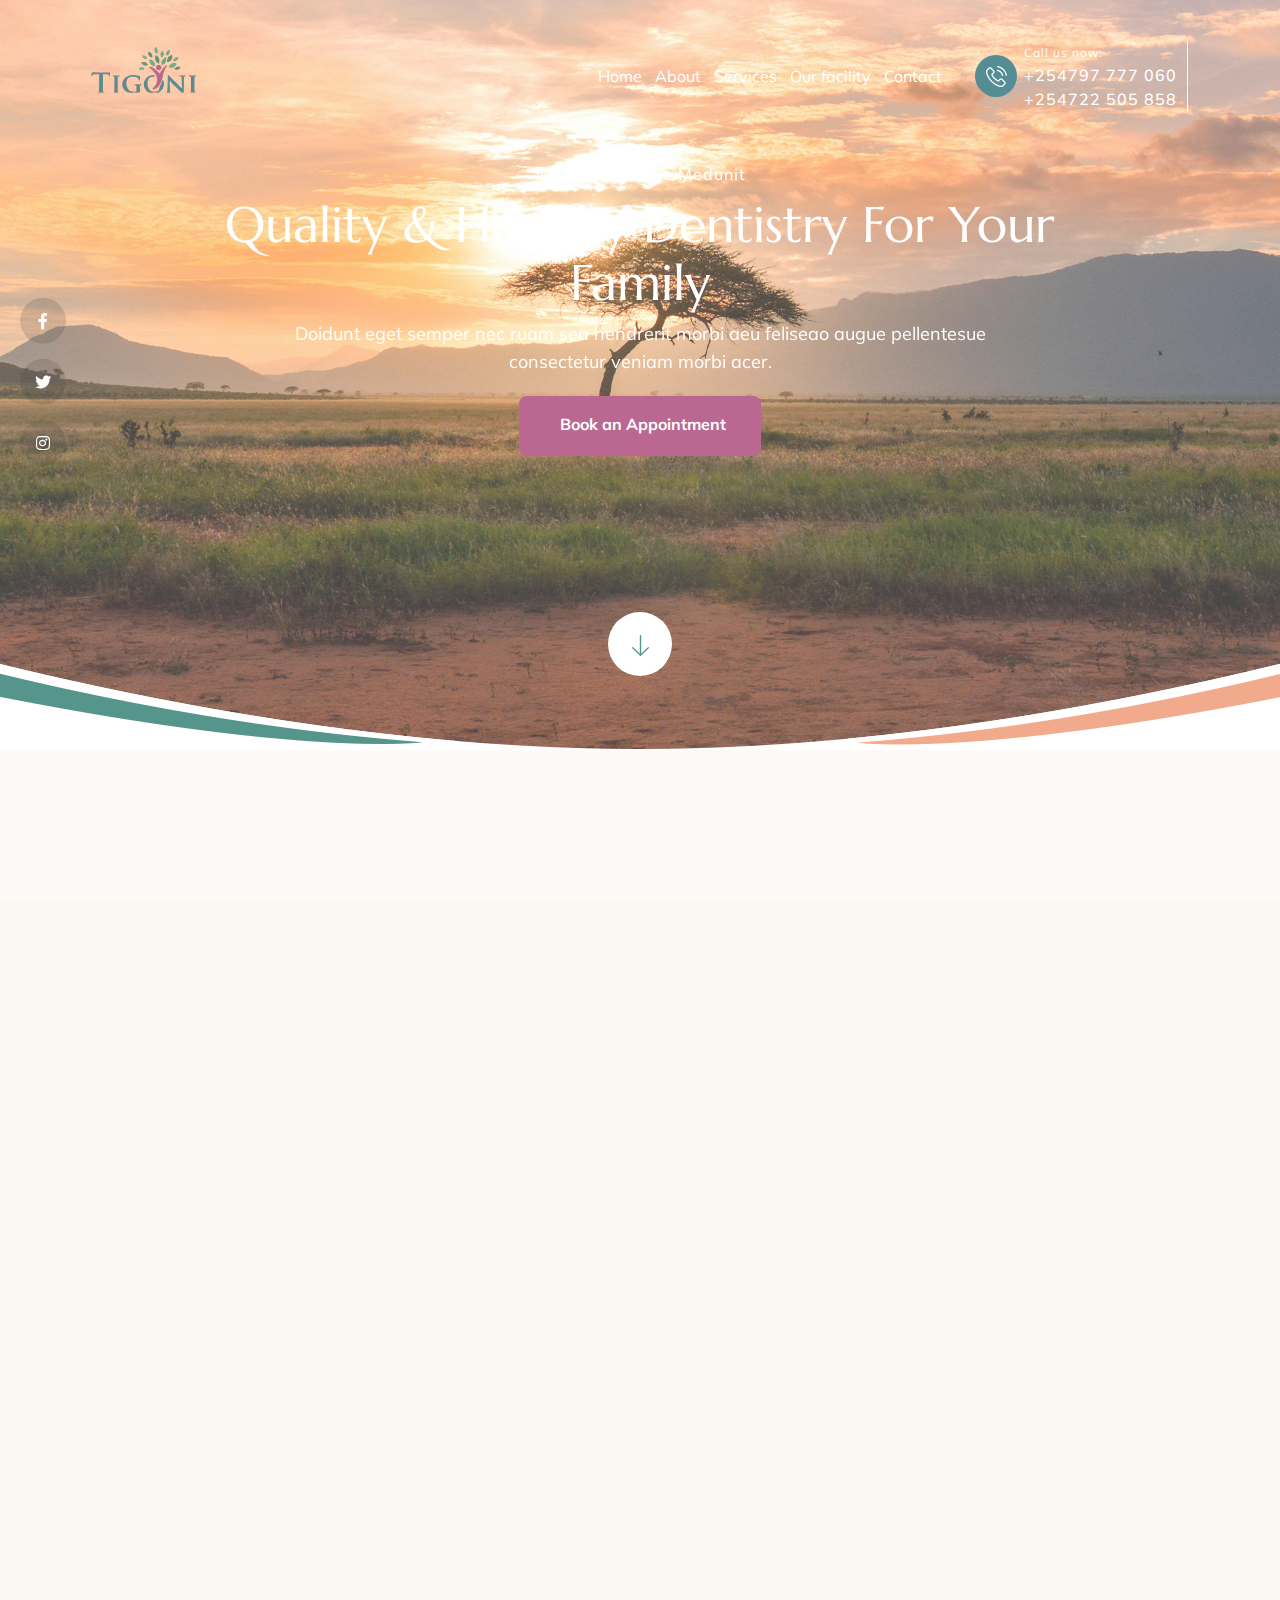
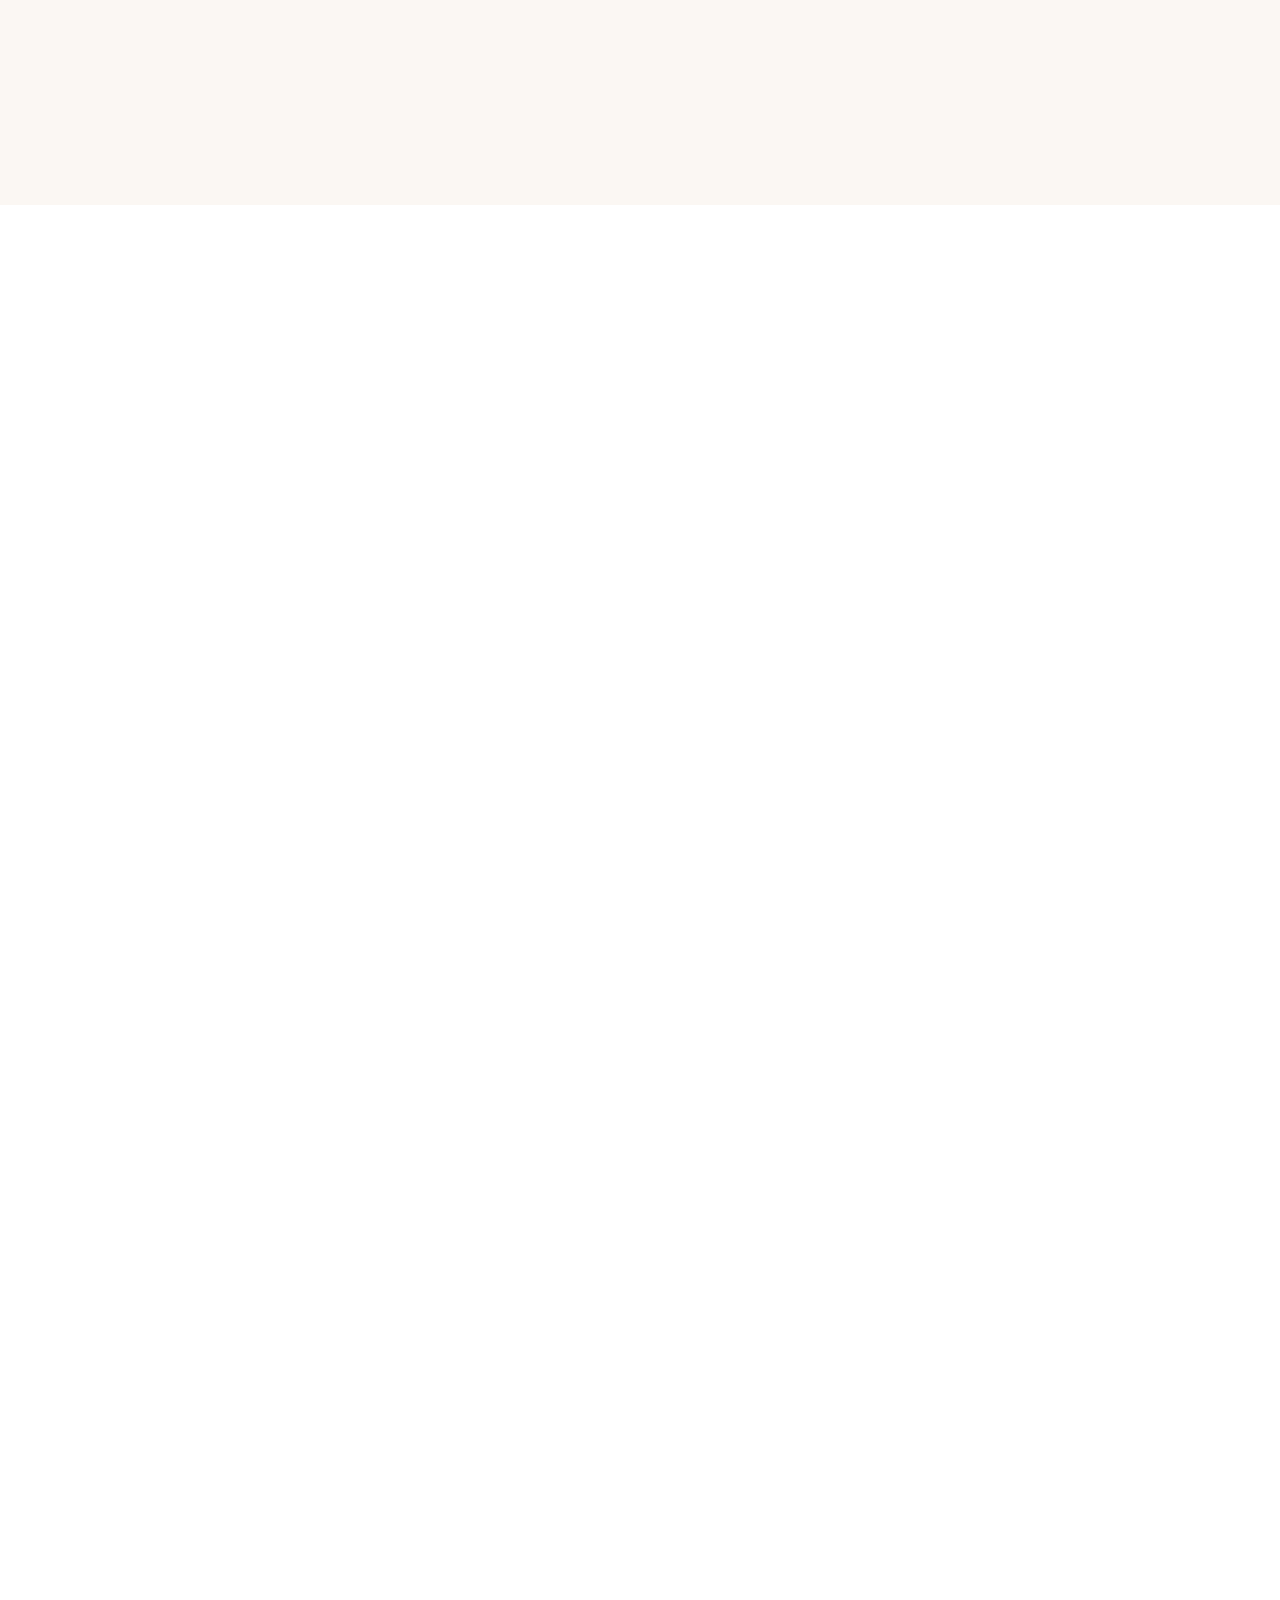
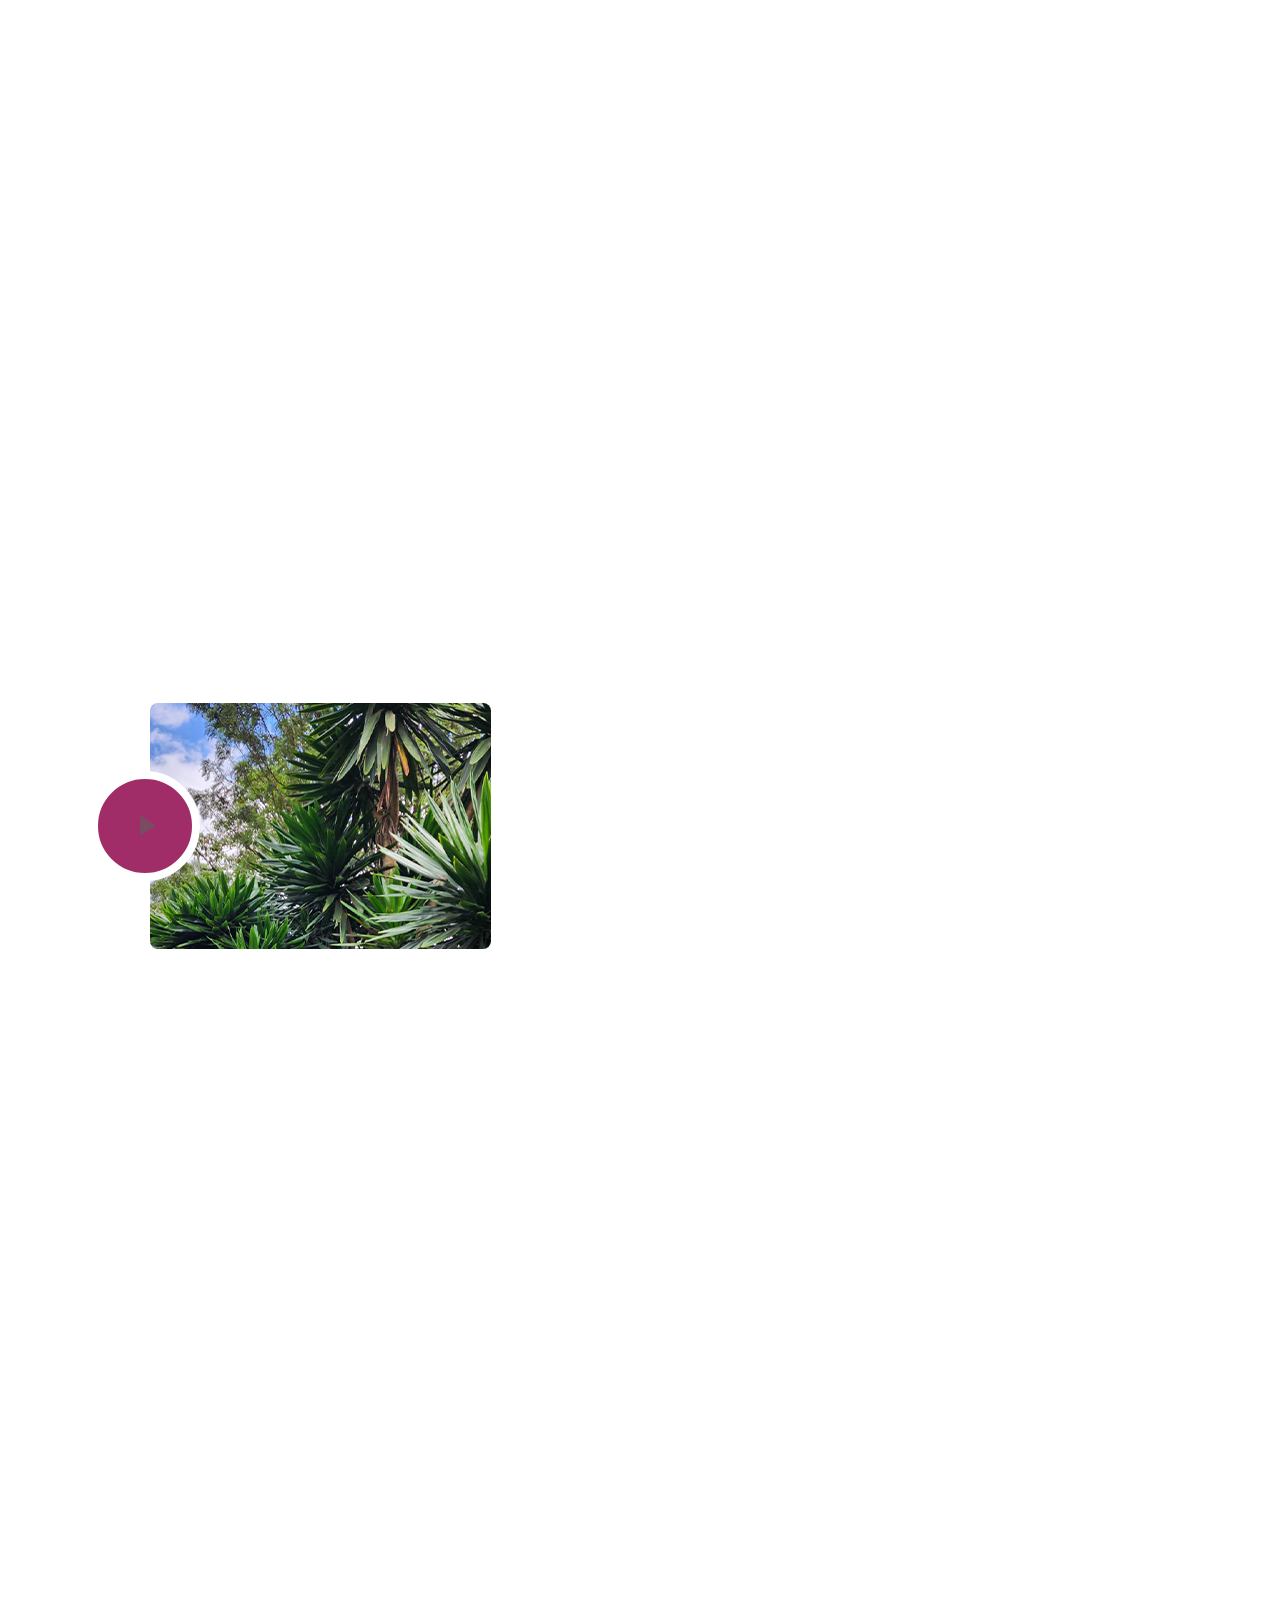
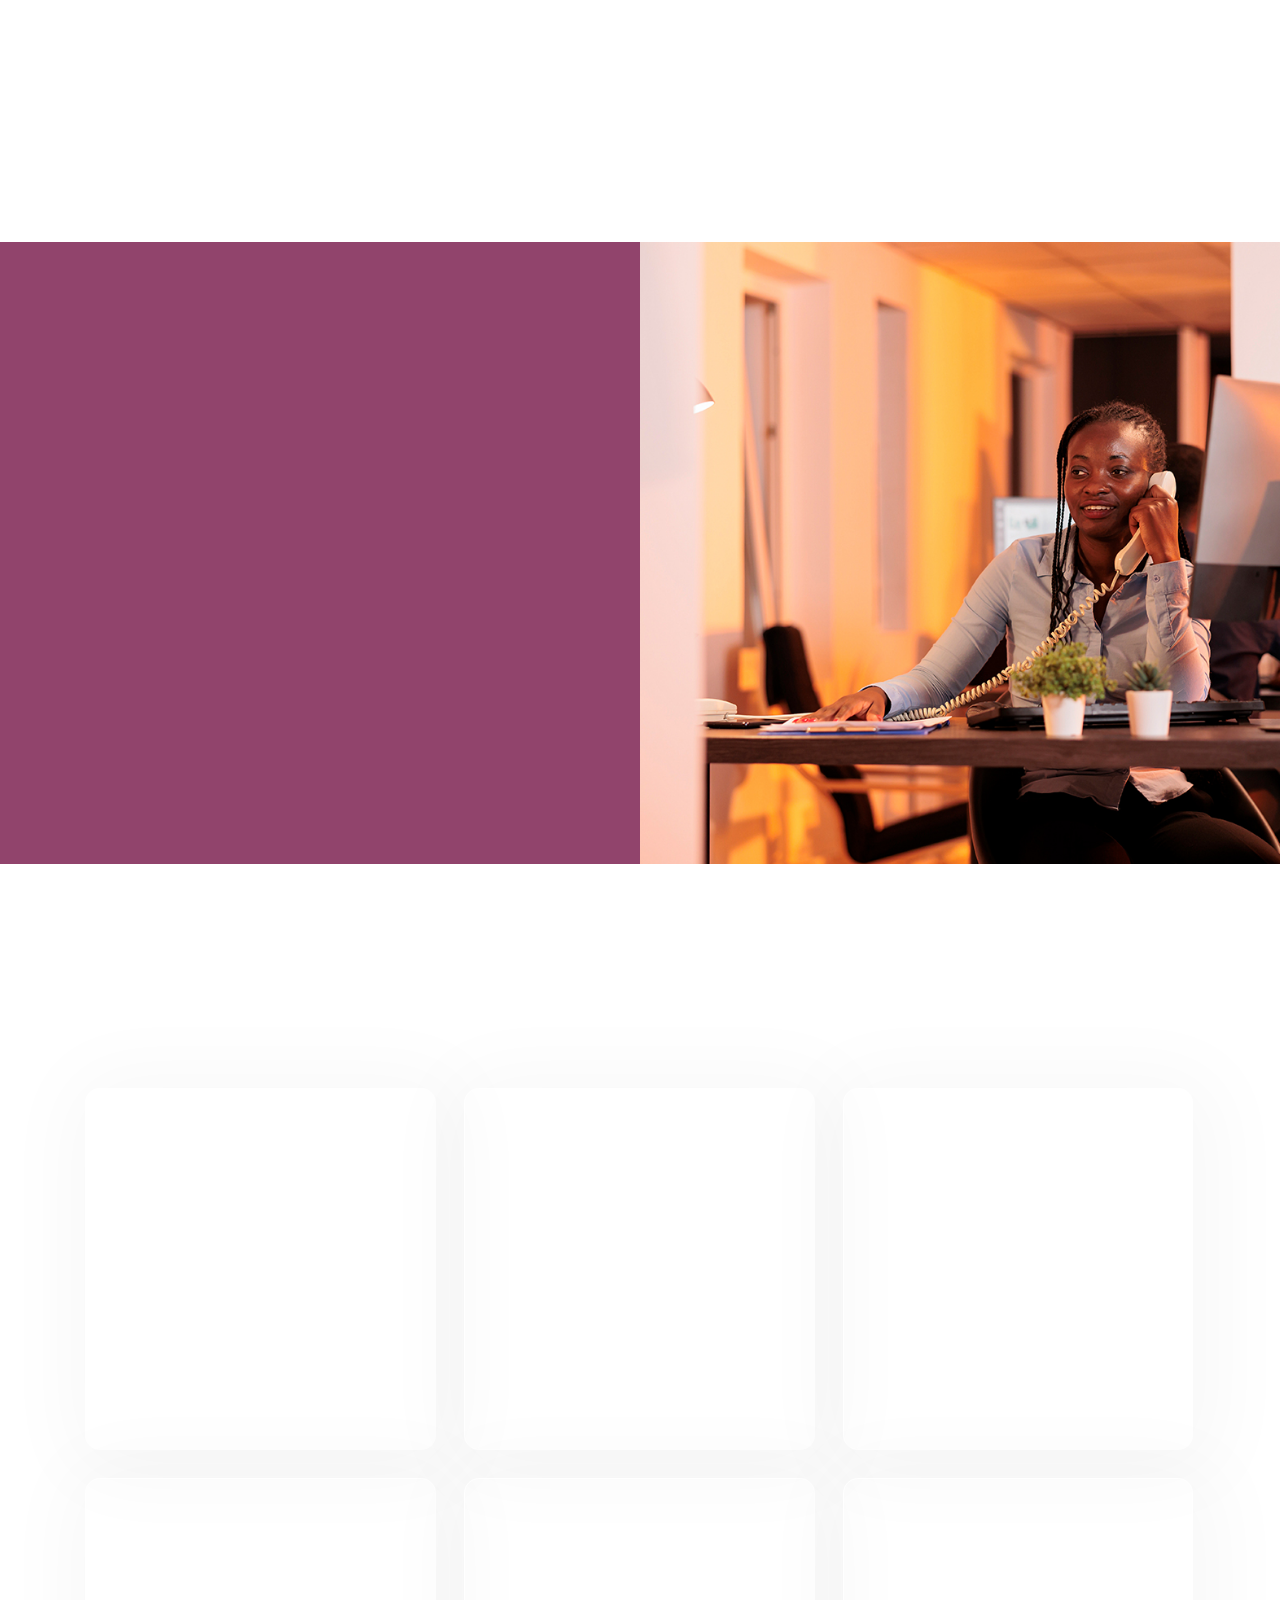
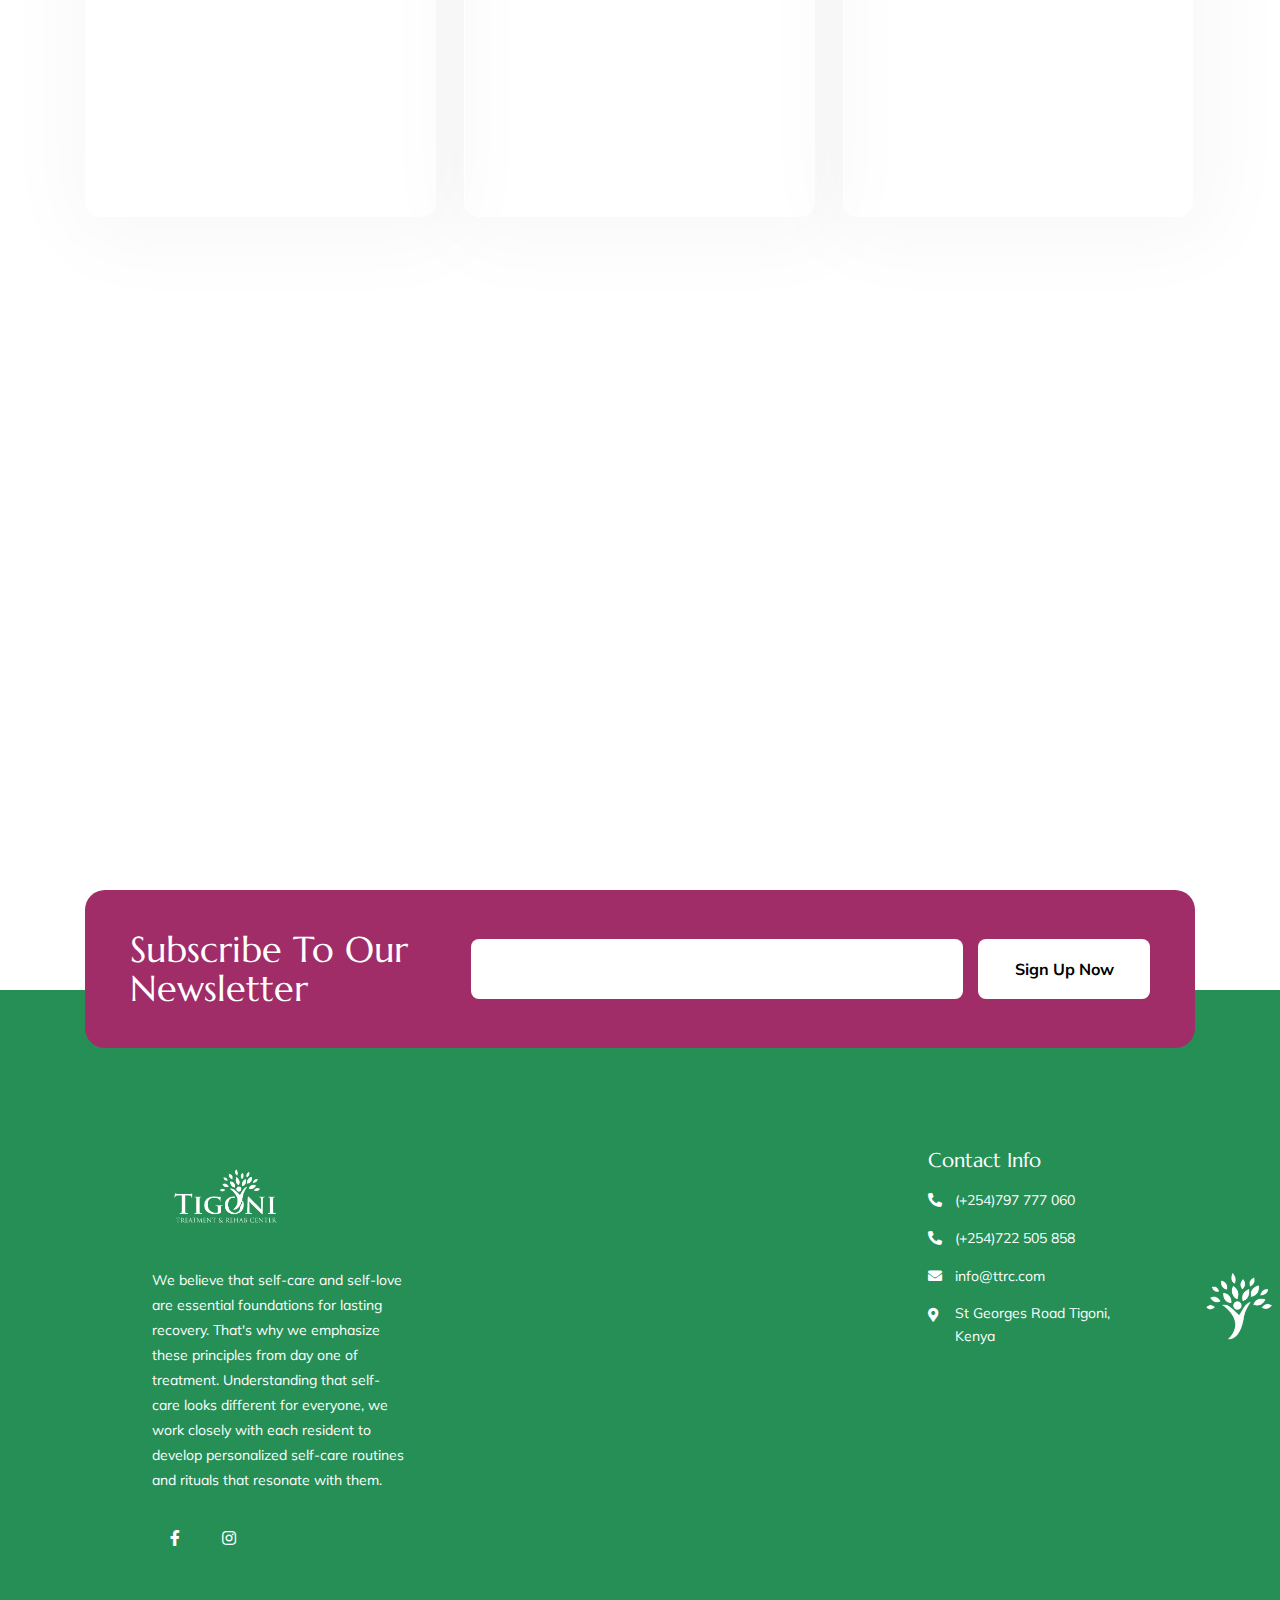
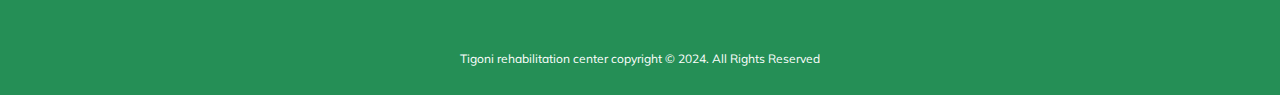
==== index.html @ 8f92a9aa "Update index.html" ====
<!DOCTYPE html>
<html lang="en">

<head>
    <meta charset="UTF-8">
    <meta name="viewport" content="width=device-width, initial-scale=1.0">
    <link rel="apple-touch-icon" sizes="57x57" href="assets/images/favicon/apple-icon-57x57.png">
    <link rel="apple-touch-icon" sizes="60x60" href="assets/images/favicon/apple-icon-60x60.png">
    <link rel="apple-touch-icon" sizes="72x72" href="assets/images/favicon/apple-icon-72x72.png">
    <link rel="apple-touch-icon" sizes="76x76" href="assets/images/favicon/apple-icon-76x76.png">
    <link rel="apple-touch-icon" sizes="114x114" href="assets/images/favicon/apple-icon-114x114.png">
    <link rel="apple-touch-icon" sizes="120x120" href="assets/images/favicon/apple-icon-120x120.png">
    <link rel="apple-touch-icon" sizes="144x144" href="assets/images/favicon/apple-icon-144x144.png">
    <link rel="apple-touch-icon" sizes="152x152" href="assets/images/favicon/apple-icon-152x152.png">
    <link rel="apple-touch-icon" sizes="180x180" href="assets/images/favicon/apple-icon-180x180.png">
    <link rel="icon" type="image/png" sizes="192x192" href="assets/images/favicon/android-icon-192x192.png">
    <link rel="icon" type="image/png" sizes="32x32" href="assets/images/favicon/favicon-32x32.png">
    <link rel="icon" type="image/png" sizes="96x96" href="assets/images/favicon/favicon-96x96.png">
    <link rel="icon" type="image/png" sizes="16x16" href="assets/images/favicon/favicon-16x16.png">
    <link rel="manifest" href="assets/images/favicon/manifest.json">
    <meta name="msapplication-TileColor" content="#ffffff">
    <meta name="msapplication-TileImage" content="/ms-icon-144x144.png">
    <meta name="theme-color" content="#ffffff">
    <title>TIGONI REHABILITATION CENTER</title>
    <link rel="stylesheet" href="https://use.fontawesome.com/releases/v5.15.4/css/all.css">
    <link rel="stylesheet" href="assets/bootstrap/bootstrap.min.css">
    <link rel="stylesheet" href="assets/css/aos.css">
    <link rel="stylesheet" href="assets/css/custom.css">
    <link rel="stylesheet" href="assets/css/mobile.css">
    <link rel="stylesheet" href="assets/css/owl.carousel.css">
</head>

<body>
    <!-- Preloader -->
    <div class="loader-mask">
        <div class="loader">
            <div></div>
            <div></div>
        </div>
    </div>
    <!-- Preloader -->
    <!-- HEADER START-->
    <div class="index2-header-con header-main-con w-100 float-left">
        <div class="container-fluid">
            <nav class="navbar navbar-expand-lg navbar-light p-0">
                <a class="navbar-brand" href="index.html">
                    <figure class="mb-0">
                        <img src="assets/images/logo7.png" alt="logo">
                    </figure>
                </a>
                <button class="navbar-toggler collapsed" type="button" data-toggle="collapse" data-target="#navbarSupportedContent" aria-controls="navbarSupportedContent" aria-expanded="false" aria-label="Toggle navigation">
                    <span class="navbar-toggler-icon"></span>
                    <span class="navbar-toggler-icon"></span>
                    <span class="navbar-toggler-icon"></span>
                </button>
                <div class="collapse navbar-collapse justify-content-end" id="navbarSupportedContent">
                    <ul class="navbar-nav">
                        <li class="nav-item dropdown">
                            <a class="nav-link p-0" href="index.html">Home</a>

                        </li>
                        <li class="nav-item">
                            <a class="nav-link p-0" href="about.html">About</a>
                        </li>
                        <li class="nav-item">
                            <a class="nav-link p-0" href="services.html">Services</a>
                        </li>
                        <li class="nav-item dropdown">
                            <a class="nav-link p-0" href="projects.html">Our facility</a>
                        </li>

                        <li class="nav-item">
                            <a class="nav-link p-0" href="contact.html">Contact</a>
                        </li>
                    </ul>
                    <div class="header-contact d-flex align-items-center">
                        <div class="phone d-flex align-items-center">
                            <figure class="mb-0">
                                <img src="assets/images/phone.png" alt="phone">
                            </figure>
                            <div class="phone-txt">
                                <span class="d-block">Call us now:</span>
                                <span><a href="tel:+254797777060">+254797 777 060 </a></span>
                                <span><a href="tel:+254722505858">+254722 505 858</a></span>
                            </div>
                        </div>
                    </div>
                </div>

            </nav>
        </div>
    </div>
    <!-- HEADER END -->
    <!-- BANNER SECTION START -->
    <section class="index2-banner-section w-100 float-left d-flex align-items-center">
        <div class="index2-banner-shape w-100 float-left">
            <div class="container">
                <div class="banner2-con text-center">
                    <span class="d-block" data-aos="fade-up" data-aos-duration="700">Welcome To The Medunit</span>
                    <h1 data-aos="fade-up" data-aos-duration="700">Quality & Healthy Dentistry
                        For Your Family</h1>
                    <p data-aos="fade-up" data-aos-duration="700">Doidunt eget semper nec ruam sea hendrerit morbi aeu
                        feliseao augue pellentesue <br> consectetur
                        veniam morbi acer.</p>
                    <div class="generic-btn" data-aos="fade-up" data-aos-duration="700">
                        <a href="contact.html">Book an Appointment</a>
                    </div>
                </div>
                <div class="social-links">
                    <ul class="list-unstyled mb-0" data-aos="fade-up" data-aos-duration="700">
                        <li><a href="https://www.facebook.com/login/"><i class="fab fa-facebook-f"></i></a>
                        </li>
                        <li><a
                                href="https://twitter.com/i/flow/login?input_flow_data=%7B%22requested_variant%22%3A%22eyJsYW5nIjoiZW4ifQ%3D%3D%22%7D"><i
                                    class="fab fa-twitter"></i></a></li>
                        <li class="mb-0"><a
                                href="https://www.instagram.com/accounts/login/?next=https%3A%2F%2Fwww.instagram.com%2Faccounts%2Fonetap%2F%3Fnext%3D%252F%26__coig_login%3D1"><i
                                    class="fab fa-instagram"></i></a>
                        </li>
                    </ul>
                </div>
                <div class="btn-outer-box">
                    <div class="top-to-bottom-btn">
                        <a href="#index2-cntct">
                            <figure class="mb-0">
                                <img src="assets/images/bottom-arrow.png" alt="bottom-arrow">
                            </figure>
                        </a>
                    </div>
                </div>
            </div>
        </div>
    </section>
    <!-- <div class="header-main-con w-100 float-left">
        <div class="container-fluid">
            <nav class="navbar navbar-expand-lg navbar-light p-0">
                <a class="navbar-brand" href="index.html">
                    <figure class="mb-0">
                        <img src="assets/images/logo1.png" alt="logo" style="max-width:150px; height:auto;">
                    </figure>
                </a>
                <button class="navbar-toggler collapsed" type="button" data-toggle="collapse" data-target="#navbarSupportedContent" aria-controls="navbarSupportedContent" aria-expanded="false" aria-label="Toggle navigation">
                    <span class="navbar-toggler-icon"></span>
                    <span class="navbar-toggler-icon"></span>
                    <span class="navbar-toggler-icon"></span>
                </button>
                <div class="collapse navbar-collapse justify-content-end" id="navbarSupportedContent">
                    <ul class="navbar-nav">
                        <li class="nav-item dropdown">
                            <a class="nav-link p-0" href="index.html">Home</a>

                        </li>
                        <li class="nav-item">
                            <a class="nav-link p-0" href="about.html">About</a>
                        </li>
                        <li class="nav-item">
                            <a class="nav-link p-0" href="services.html">Services</a>
                        </li>
                        <li class="nav-item dropdown">
                            <a class="nav-link p-0" href="projects.html">Our facility</a>
                        </li>

                        <li class="nav-item">
                            <a class="nav-link p-0" href="contact.html">Contact</a>
                        </li>
                    </ul>
                    <div class="header-contact d-flex align-items-center">
                        <div class="phone d-flex align-items-center">
                            <figure class="mb-0">
                                <img src="assets/images/phone.png" alt="phone">
                            </figure>
                            <div class="phone-txt">
                                <span class="d-block">Call us now:</span>
                                <span><a href="tel:+254797777060">+254797 777 060 </a></span>
                                <span><a href="tel:+254722505858">+254722 505 858</a></span>
                            </div>
                        </div>
                    </div>
                </div>

            </nav>
        </div>
    </div> -->
    <!-- HEADER END -->
    <!-- BANNER SECTION START -->
    <!-- <section class="banner-main-section w-100 float-left d-flex align-items-center">
        <div class="container-fluid">
            <div class="banner-inner-con">
                <div class="banner-txt-section">
                    <span class="small-txt position-relative" data-aos="fade-up" data-aos-duration="700">
                        We are the perfect solution 
                    </span>
                    <h1 data-aos="fade-up" data-aos-duration="700">A luxury residential rehab and mental health facility
                    </h1>
                    <p data-aos="fade-up" data-aos-duration="700">Welcome to Tigoni Treatment
                        <br> & Rehabilitation Center</p>
                    <div class="banner-btns generic-btn" data-aos="fade-up" data-aos-duration="700">
                        <a href="#scrollsection">Make an Appointment</a>
                        <a href="about.html">About us</a>
                    </div>
                </div>
                <div class="banner-images-con" data-aos="fade-up" data-aos-duration="700">
                    <figure class="mb-0">
                        <img src="assets/images/banner-right-img1.png" alt="banner-right-img1">
                    </figure>
                    <figure class="mb-0">
                        <img src="assets/images/banner-right-img2.png" alt="banner-right-img2">
                    </figure>
                    <figure class="mb-0">
                        <img src="assets/images/banner-right-img3.png" alt="banner-right-img3">
                    </figure>
                </div>
            </div>
            <div class="social-links" data-aos="fade-up" data-aos-duration="700">
                <ul class="list-unstyled mb-0">
                    <li><a href="https://www.facebook.com/p/TTRC-Tigoni-61556489129587/"><i class="fab fa-facebook-f"></i></a>
                    </li>

                    <li class="mb-0"><a href="https://www.instagram.com/ttrc_tigoni/"><i
                                class="fab fa-instagram"></i></a>
                    </li>
                </ul>
            </div>
        </div>
    </section> -->
    <!-- BANNER SECTION END -->
    <!-- SERVICE SECTION START -->
    <section class="service-main-section w-100 float-left padding-top padding-bottom light-bg">
        <div class="container">
            <div class="generic-title text-center">
                <span class="small-text" data-aos="fade-up" data-aos-duration="700">Who we are</span>
                <h2 class="mb-0" data-aos="fade-up" data-aos-duration="700">
                    Tigoni Treatment and Rehabilitation Center is a recovery facility located in Tigoni, Kenya. We are dedicated to providing personalized treatment plans for individuals:
                </h2>
            </div>
            <div class="service-slider" data-aos="fade-up" data-aos-duration="700">
                <div id="owl-carouselone" class="owl-carousel owl-theme">
                    <div class="item">
                        <div class="treatment-types text-center">
                            <figure>
                                <img src="assets/images/treatment-img1.jpg" alt="treatment-img1">
                            </figure>
                            <div class="type-img">
                                <figure class="mb-0">
                                    <img src="assets/images/type-img1.png" alt="type-img1">
                                </figure>
                            </div>
                            <h4>Struggling with Drug Addiction </h4>
                            <p>Our programs provide comprehensive support for individuals dealing with addiction to alcohol, drugs, or other substances. We offer detoxification services, residential rehabilitation, outpatient treatment, and aftercare support
                                to help clients achieve and maintain sobriety.
                            </p>
                        </div>
                    </div>
                    <div class="item">
                        <div class="treatment-types text-center">
                            <figure>
                                <img src="assets/images/treatment-img2.jpg" alt="treatment-img2">
                            </figure>
                            <div class="type-img">
                                <figure class="mb-0">
                                    <img src="assets/images/type-img2.png" alt="type-img2">
                                </figure>
                            </div>
                            <h4>People with Mental Health Disorders</h4>
                            <p> TTRC offers specialized treatment for individuals living with mental health disorders such as depression, anxiety, bipolar disorder, PTSD, and other mental disorders. Our therapeutic interventions aim to alleviate symptoms,
                                enhance coping skills, and improve overall mental well-being.
                            </p>

                        </div>
                    </div>
                    <div class="item">
                        <div class="treatment-types text-center">
                            <figure>
                                <img src="assets/images/treatment-img3.jpg" alt="treatment-img3">
                            </figure>
                            <div class="type-img">
                                <figure class="mb-0">
                                    <img src="assets/images/type-img3.png" alt="type-img3">
                                </figure>
                            </div>
                            <h4>Demographic</h4>
                            <p>
                                We offer tailored programs specifically designed to meet the unique needs of young individuals facing substance abuse or mental health challenges. These programs incorporate age-appropriate interventions, peer support, and life skills development to facilitate
                                successful transition to adulthood.
                            </p>

                        </div>
                    </div>
                    <!-- <div class="item">
                        <div class="treatment-types text-center">
                            <figure>
                                <img src="assets/images/treatment-img4.jpg" alt="treatment-img4">
                            </figure>
                            <div class="type-img">
                                <figure class="mb-0">
                                    <img src="assets/images/type-img4.png" alt="type-img4">
                                </figure>
                            </div>
                            <h4>PTSD Treatment</h4>
                            <p>
                                TTRC is proud to provide specialized treatment for individuals struggling with substance abuse or mental health disorders.
                                Our programs address the unique challenges faced by individuals, including trauma and reintegration into society.
                            </p>
                        </div>
                    </div> -->
                    <div class="item">
                        <div class="treatment-types text-center">
                            <figure>
                                <img src="assets/images/treatment-img5.jpg" alt="treatment-img3">
                            </figure>
                            <div class="type-img">
                                <figure class="mb-0">
                                    <img src="assets/images/type-img3.png" alt="type-img3">
                                </figure>
                            </div>
                            <h4>Professionals</h4>
                            <p> We recognize that individuals in demanding professions may face unique stressors and barriers to seeking help for substance abuse or mental health concerns. Our programs offer specialized support for professionals, including
                                confidentiality safeguards and flexible scheduling options.</p>

                        </div>
                    </div>
                </div>
            </div>
        </div>
    </section>
    <section class="index3-service-section w-100 float-left padding-top padding-bottom">
        <div class="container">
            <div class="generic-title text-center">
                <span class="small-text" data-aos="fade-up" data-aos-duration="700">Our Services</span>
                <h2 data-aos="fade-up" data-aos-duration="700">Our Treatment Programs </h2>
            </div>
            <div class="index3-service-con">
                <div class="service-type-box" data-aos="fade-up" data-aos-duration="700">
                    <figure>
                        <img src="assets/images/service-couple.png" alt="service-couple">
                    </figure>
                    <h4>Residential Treatment Programs</h4>
                    <p>We offer structured residential programs designed to provide a supportive and
                        therapeutic environment for individuals undergoing addiction treatment.
                    </p>
                    <a href="contact.html">Contact Us <i class="fas fa-angle-right"></i></a>
                </div>
                <div class="service-type-box" data-aos="fade-up" data-aos-duration="700">
                    <figure>
                        <img src="assets/images/service-family.png" alt="service-family">
                    </figure>
                    <h4>Detoxification Services</h4>
                    <p>Our medically supervised detoxification programs ensure safe and comfortable withdrawal
                        management for clients requiring detoxification from drugs or alcohol.
                    </p>
                    <a href="contact.html">Contact Us <i class="fas fa-angle-right"></i></a>
                </div>
                <div class="service-type-box" data-aos="fade-up" data-aos-duration="700">
                    <figure>
                        <img src="assets/images/service-anxiety.png" alt="service-anxiety">
                    </figure>
                    <h4>Dual Diagnosis Treatment</h4>
                    <p>We specialize in treating co-occurring mental health disorders alongside addiction,
                        providing integrated care to address all aspects of our clients’ well-being.
                    </p>
                    <a href="contact.html">Contact Us <i class="fas fa-angle-right"></i></a>
                </div>
                <div class="service-type-box" data-aos="fade-up" data-aos-duration="700">
                    <figure>
                        <img src="assets/images/service-meeting.png" alt="service-meeting">
                    </figure>
                    <h4>Outpatient Services</h4>
                    <p>For individuals who do not require residential care, we offer outpatient treatment options
                        that provide flexible scheduling and support for recovery while allowing clients to maintain their daily routines and
                        responsibilities.
                    </p>
                    <a href="contact.html">Contact Us <i class="fas fa-angle-right"></i></a>
                </div>
                <div class="service-type-box" data-aos="fade-up" data-aos-duration="700">
                    <figure>
                        <img src="assets/images/service-parenting.png" alt="service-parenting">
                    </figure>
                    <h4>Virtual Counseling</h4>
                    <p>We offer virtual counseling and therapy sessions for clients who prefer to access support from the
                        comfort of their own homes or when unable to attend in-person sessions

                    </p>
                    <a href="contact.html">Contact Us <i class="fas fa-angle-right"></i></a>
                </div>
                <div class="service-type-box" data-aos="fade-up" data-aos-duration="700">
                    <figure>
                        <img src="assets/images/service-group.png" alt="service-group">
                    </figure>
                    <h4>Medication Assisted treatment</h4>
                    <p>has been shown to improve treatment retention, reduce illicit drug use, decrease the
                        risk of overdose, and improve overall quality of life for individuals struggling with addiction. It is important to note that
                        MAT is not a one-size-fits-all solution, and treatment plans should be tailored to the individual’s needs and goals.</p>
                    <a href="contact.html">Contact Us <i class="fas fa-angle-right"></i></a>
                </div>
                <div class="service-type-box" data-aos="fade-up" data-aos-duration="700">
                    <figure>
                        <img src="assets/images/service-parenting.png" alt="service-parenting">
                    </figure>
                    <h4>Peer Support Networks</h4>
                    <p>Establishing peer support networks within the community can provide ongoing support and
                        connection for individuals in recovery. These networks may offer regular meetings, social activities, and mentoring
                        opportunities.

                    </p>
                    <a href="contact.html">Contact Us <i class="fas fa-angle-right"></i></a>
                </div>
                <div class="service-type-box" data-aos="fade-up" data-aos-duration="700">
                    <figure>
                        <img src="assets/images/service-anxiety.png" alt="service-anxiety">
                    </figure>
                    <h4>Community outreach</h4>
                    <p>It plays a vital role in raising awareness, reducing stigma, and promoting a supportive
                        environment for individuals in recovery.
                    </p>
                    <a href="contact.html">Contact Us <i class="fas fa-angle-right"></i></a>
                </div>

            </div>
        </div>
    </section>

    <section class="about-main-section padding-top w-100 float-left position-relative" href="#appoint">
        <div class="container position-relative">
            <div class="about-inner-con">
                <div class="about-img-con" data-aos="fade-up" data-aos-duration="700">
                    <figure class="mb-0">
                        <img src="assets/images/about-img.jpg" alt="about-img">
                    </figure>
                </div>
                <div class="about-txt-con">
                    <div class="generic-title">
                        <span class="small-text" data-aos="fade-up" data-aos-duration="700">Learn about us</span>
                        <h2 class="mb-0" data-aos="fade-up" data-aos-duration="700">Solving Problems That are Beyond your Control</h2>
                    </div>
                    <p data-aos="fade-up" data-aos-duration="700">
                        Welcome to Tigoni Treatment & Rehabilitation Center (TTRC): Your Boutique Destination for Recovery At TTRC, we pride ourselves on delivering exceptional addiction recovery services in a boutique setting. Our intimate, caring environment is designed to
                        foster long-term sobriety, providing each resident with the personalized attention they need to thrive. With a maximum capacity of twenty patients, our facilities ensure that our dedicated staff can focus on the individual journey
                        of each person.
                    </p>

                    <div class="generic-btn" data-aos="fade-up" data-aos-duration="700">
                        <a href="contact.html">Reach Out Today</a>
                    </div>
                </div>
            </div>
            <div class="about-video-box">
                <figure class="mb-0">
                    <img src="assets/images/about-video-img.jpg" alt="about-video-img">
                </figure>
                <div class="btn-outer">
                    <a href="javascript:void(0)" onclick="lightbox_open();">
                        <div class="video-wrap">
                            <img src="assets/images/video-play-icon.png" alt="video-play-icon">
                        </div>
                    </a>
                </div>
            </div>
        </div>
        <div id="light">
            <a class="boxclose" id="boxclose" onclick="lightbox_close();"></a>
            <iframe width="560" height="315" src="https://www.youtube.com/embed/K-HFYSjPlGY?si=ECAwnwbS-p_xRRK0" title="YouTube video player" frameborder="0" allow="accelerometer; autoplay; clipboard-write; encrypted-media; gyroscope; picture-in-picture; web-share"
                referrerpolicy="strict-origin-when-cross-origin" allowfullscreen=""></iframe>
        </div>

        <div id="fade1" onClick="lightbox_close();"></div>
    </section>
    <!-- ABOUT SECTION END -->
    <section class="process-main-section w-100 float-left padding-top padding-bottom">
        <div class="container">
            <div class="process-inner-con">
                <div class="process-left-sec" data-aos="fade-up" data-aos-duration="700">
                    <figure class="mb-0">
                        <img src="assets/images/process-left-img.jpg" alt="process-left-img">
                    </figure>
                </div>
                <div class="process-right-sec">
                    <div class="generic-title">
                        <span class="small-text" data-aos="fade-up" data-aos-duration="700">How it Works</span>
                        <h2 data-aos="fade-up" data-aos-duration="700">First step to treatment
                        </h2>
                    </div>
                    <ul class="mb-0 list-unstyled">
                        <li data-aos="fade-up" data-aos-duration="700">
                            <div class="process-img-sec">
                                <figure>
                                    <img src="assets/images/process-icon1.png" alt="process-icon1">
                                </figure>
                            </div>
                            <div class="process-text-con">
                                <h4>Talk to Us First</h4>
                                <p> Make a call come us</p>
                            </div>
                        </li>
                        <li data-aos="fade-up" data-aos-duration="700">
                            <div class="process-img-sec">
                                <figure>
                                    <img src="assets/images/process-icon2.png" alt="process-icon2">
                                </figure>
                            </div>
                            <div class="process-text-con">
                                <h4>Book an Appointment</h4>
                                <p>Set the best time and day convenient to you</p>
                            </div>
                        </li>
                        <li data-aos="fade-up" data-aos-duration="700">
                            <div class="process-img-sec">
                                <figure>
                                    <img src="assets/images/process-icon3.png" alt="process-icon3">
                                </figure>
                            </div>
                            <div class="process-text-con">
                                <h4>Come Sit With Us</h4>
                                <p>Get the right professional to have a chat</p>
                            </div>
                        </li>
                    </ul>
                    <div class="generic-btn" data-aos="fade-up" data-aos-duration="700">
                        <a href="#scrollsection">Book Appointment</a>
                    </div>
                </div>
            </div>
        </div>
    </section>
    <!-- CONTACT SECTION START -->
    <section class="w-100 float-left contact-con position-relative" id="scrollsection">
        <div class="padding-top padding-bottom contact-inner-con position-relative">
            <div class="container">
                <div class="contact-form ">
                    <span class="sub-txt d-block" data-aos="fade-up" data-aos-duration="700"></span>
                    <h2 data-aos="fade-up" data-aos-duration="700">Schedule an Appointment</h2>
                    <p data-aos="fade-up" data-aos-duration="700">Add your information and preferred day to visit us
                    </p>
                    <form class="form-box" method="post" id="contactpage" action="submit.php">
                        <ul class="list-unstyled ">
                            <li data-aos="fade-up" data-aos-duration="700">
                                <input type="text" name="fname" id="fname" placeholder="Your Name:">
                                <i class="fas fa-user"></i>
                            </li>
                            <li data-aos="fade-up" data-aos-duration="700">
                                <input type="email" placeholder="Email address:" name="email" id="email">
                                <i class="fas fa-envelope"></i>
                            </li>
                            <li data-aos="fade-up" data-aos-duration="700">
                                <select name="department" id="department">
                                    <option value="department">Services</option>
                                    <option value="department1">Consultation/Tour</option>
                                    <option value="department2">Administration</option>
                                    <option value="department3">Counseling</option>
                                </select>
                            </li>
                            <li data-aos="fade-up" data-aos-duration="700">
                                <select name="doctor" id="doctor">
                                    <option value="doctor">Time of day</option>
                                    <option value="doctor1">Morning</option>
                                    <option value="doctor2">Afternoon</option>
                                    <option value="doctor3">Evening</option>
                                  </select>
                            </li>
                            <li data-aos="fade-up" data-aos-duration="700">
                                <input placeholder="Date & Time" type="date" id="date">
                            </li>
                            <li data-aos="fade-up" data-aos-duration="700">
                                <input type="tel" name="phone" id="phone" placeholder="Phone Number">
                                <i class="fas fa-phone-alt"></i>
                            </li>
                        </ul>
                        <div class="submit-btn" data-aos="fade-up" data-aos-duration="700">
                            <button type="submit" id="submit">
                                Make an Appointment
                            </button>
                        </div>
                    </form>
                </div>
            </div>
        </div>
    </section>
    <section class="index3-service-section w-100 float-left padding-top padding-bottom">
        <div class="container">
            <div class="generic-title text-center">
                <span class="small-text" data-aos="fade-up" data-aos-duration="700">Our Services</span>
                <h2 data-aos="fade-up" data-aos-duration="700">Holistic & Wellness Approach</h2>
            </div>
            <div class="index3-service-con">
                <div class="service-type-box">
                    <figure data-aos="fade-up" data-aos-duration="700">
                        <img src="assets/images/type-service1.png" alt="type-service1">
                    </figure>
                    <h4 data-aos="fade-up" data-aos-duration="700">Meditation</h4>
                    <p data-aos="fade-up" data-aos-duration="700">Mindfulness-based
                        meditation practices help individuals
                        cultivate inner peace, reduce stress, and
                        enhance self-awareness.</p>
                    <a href="services.html" data-aos="fade-up" data-aos-duration="700">Read More <i
                            class="fas fa-angle-right"></i></a>
                </div>
                <div class="service-type-box">
                    <figure data-aos="fade-up" data-aos-duration="700">
                        <img src="assets/images/type-service2.png" alt="type-service2">
                    </figure>
                    <h4 data-aos="fade-up" data-aos-duration="700">Yoga</h4>
                    <p data-aos="fade-up" data-aos-duration="700">Yoga sessions integrate
                        breathwork, movement, and meditation
                        to promote physical, mental, and
                        emotional well-being.</p>
                    <a href="services.html" data-aos="fade-up" data-aos-duration="700">Read More <i
                            class="fas fa-angle-right"></i></a>
                </div>
                <div class="service-type-box">
                    <figure data-aos="fade-up" data-aos-duration="700">
                        <img src="assets/images/type-service3.png" alt="type-service3">
                    </figure>
                    <h4 data-aos="fade-up" data-aos-duration="700">Equine Therapy</h4>
                    <p data-aos="fade-up" data-aos-duration="700">Clients have the
                        opportunity to engage in equine-assisted
                        therapy, working with horses to build
                        trust, improve communication skills, and
                        explore emotional issues in a unique and
                        transformative way.</p>
                    <a href="services.html" data-aos="fade-up" data-aos-duration="700">Read More <i
                            class="fas fa-angle-right"></i></a>
                </div>
                <div class="service-type-box">
                    <figure data-aos="fade-up" data-aos-duration="700">
                        <img src="assets/images/type-service4.png" alt="type-service4">
                    </figure>
                    <h4 data-aos="fade-up" data-aos-duration="700">Breathwork</h4>
                    <p data-aos="fade-up" data-aos-duration="700">Breathwork exercises focus
                        on conscious breathing techniques
                        to reduce stress, increase vitality, and
                        promote emotional well-being</p>
                    <a href="services.html" data-aos="fade-up" data-aos-duration="700">Read More <i
                            class="fas fa-angle-right"></i></a>
                </div>
                <div class="service-type-box">
                    <figure data-aos="fade-up" data-aos-duration="700">
                        <img src="assets/images/type-service5.png" alt="type-service5">
                    </figure>
                    <h4 data-aos="fade-up" data-aos-duration="700">Art and Music Therapy</h4>
                    <p data-aos="fade-up" data-aos-duration="700">Creative arts
                        therapies, including art therapy and
                        music therapy, provide expressive outlets
                        for emotional healing and self-discovery</p>
                    <a href="services.html" data-aos="fade-up" data-aos-duration="700">Read More <i
                            class="fas fa-angle-right"></i></a>
                </div>
                <div class="service-type-box">
                    <figure data-aos="fade-up" data-aos-duration="700">
                        <img src="assets/images/type-service6.png" alt="type-service6">
                    </figure>
                    <h4 data-aos="fade-up" data-aos-duration="700">Ophthalmology Department</h4>
                    <p data-aos="fade-up" data-aos-duration="700">Euis aute irure dolor in reprehender
                        in voluta zesse cillum...</p>
                    <a href="services.html" data-aos="fade-up" data-aos-duration="700">Read More <i
                            class="fas fa-angle-right"></i></a>
                </div>
            </div>
        </div>
    </section>
    <!-- CONTACT SECTION END -->
    <!-- PROJECT SECTION START -->

    <!-- PROJECT SECTION END -->
    <!-- COUNTER SECTION START -->

    <!-- COUNTER SECTION END -->
    <!-- PROCESS SECTION START -->

    <!-- PROCESS SECTION END -->
    <!-- TEAM SECTION START -->

    <!-- TEAM SECTION END -->
    <!-- TESTIMONIAL SECTION START -->
    <section class="testimonial-main-sec w-100 float-left padding-top position-relative padding-bottom">
        <div class="container">
            <div class="generic-title text-center mb-0">
                <span class="d-block small-text" data-aos="fade-up" data-aos-duration="700">Their experiences</span>
                <h2 data-aos="fade-up" data-aos-duration="700">What Our Patients are Saying About Us</h2>
            </div>
            <div class="testimonial-inner-sec" data-aos="fade-up" data-aos-duration="700">
                <div id="carouselExampleIndicators" class="carousel slide" data-ride="carousel">
                    <ol class="carousel-indicators">
                        <li data-target="#carouselExampleIndicators" data-slide-to="0" class="active"></li>
                        <li data-target="#carouselExampleIndicators" data-slide-to="1"></li>
                        <li data-target="#carouselExampleIndicators" data-slide-to="2"></li>

                    </ol>
                    <div class="carousel-inner carousel-fade">
                        <div class="carousel-item active text-center">
                            <div class="review-details-box">
                                <figure class="d-inline-block">
                                    <img src="assets/images/stars-img.png" alt="stars-img">
                                </figure>
                                <p>“Amazing facilities and well trained staff. My recovery went well.”</p>
                                <div class="customer-status">
                                    <h5>Alex Young</h5>

                                </div>
                            </div>
                        </div>
                        <div class="carousel-item text-center">
                            <div class="review-details-box">
                                <figure class="d-inline-block">
                                    <img src="assets/images/stars-img.png" alt="stars-img">
                                </figure>
                                <p>“Life-changing insights, compassionate support, invaluable guidance—therapy helped me navigate challenges and discover personal growth.”</p>
                                <div class="customer-status">
                                    <h5>Peter Mwangi</h5>

                                </div>
                            </div>
                        </div>
                        <div class="carousel-item text-center">
                            <div class="review-details-box">
                                <figure class="d-inline-block">
                                    <img src="assets/images/stars-img.png" alt="stars-img">
                                </figure>
                                <p>“The tigoni treatment center provided comprehensive care, personalized treatment, and a supportive environment conducive to recovery.”</p>
                                <div class="customer-status">
                                    <h5>Ashley</h5>

                                </div>
                            </div>
                        </div>


                    </div>
                    <a class="carousel-control-prev" href="#carouselExampleIndicators" role="button" data-slide="prev">
                        <span class="carousel-control-prev-icon" aria-hidden="true"></span>
                        <span class="sr-only">Previous</span>
                    </a>
                    <a class="carousel-control-next" href="#carouselExampleIndicators" role="button" data-slide="next">
                        <span class="carousel-control-next-icon" aria-hidden="true"></span>
                        <span class="sr-only">Next</span>
                    </a>
                </div>
            </div>
        </div>
    </section>
    <!-- TESTIMONIAL SECTION END -->

    <!-- FOOTER SECTION START -->
    <section class="footer-main-section w-100 float-left position-relative">
        <div class="container">
            <div class="subscribe-con d-flex">
                <h4>Subscribe To Our <br> Newsletter
                </h4>
                <div class="form-sec">
                    <input type="email" name="email" id="mail" placeholder="Your Email Address:">
                    <button type="submit" id="subscribeBtn" class="sign-up-btn">Sign Up Now</button>
                </div>
            </div>
            <div class="footer-inner-sec">
                <div class="footer-boxes">
                    <div class="footer-logo-con">
                        <a href="#" id="scrolltothetop">
                            <figure>
                                <img src="assets/images/logo1.png" alt="logo" style="width: 150px; height: auto;">
                            </figure>
                        </a>


                        <p>We believe that self-care and self-love are essential foundations for lasting recovery. That's why we emphasize these principles from day one of treatment. Understanding that self-care looks different for everyone, we work closely
                            with each resident to develop personalized self-care routines and rituals that resonate with them.
                        </p>
                        <div class="social-links">
                            <ul class="list-unstyled mb-0 d-flex ">
                                <li class="d-flex justify-content-center align-items-center"><a href="https://www.facebook.com/p/TTRC-Tigoni-61556489129587/"><i class="fab fa-facebook-f"></i></a>
                                </li>

                                <li class="d-flex justify-content-center align-items-center"><a href="https://www.instagram.com/ttrc_tigoni/"><i
                                            class="fab fa-instagram"></i></a>
                                </li>
                            </ul>
                        </div>
                    </div>
                </div>
                <div class="footer-text-boxes">
                    <!-- <h4>About Us</h4>
                    <ul class="mb-0 list-unstyled">
                        <li class="position-relative"><a href="services.html"><i
                                    class="fas fa-angle-right"></i>Services</a></li>
                        <li class="position-relative"><a href="about.html"><i class="fas fa-angle-right"></i>About
                                us</a></li>
                        
                        <li class="position-relative mb-0"><a href="contact.html"><i
                                    class="fas fa-angle-right"></i>Contact us</a>
                        </li>
                    </ul> -->
                </div>
                <div class="footer-text-boxes">
                    <!-- <h4>Our Services</h4> -->
                    <!-- <ul class="mb-0 list-unstyled">
                        <li class="position-relative"><a href="services.html"><i class="fas fa-angle-right"></i>Depression
                                </a>
                        </li>
                        <li class="position-relative"><a href="services.html"><i class="fas fa-angle-right"></i>Family
                                Counseling</a></li>
                        <li class="position-relative"><a href="services.html"><i class="fas fa-angle-right"></i>Anxiety
                                Disorder</a>
                        </li>
                        <li class="position-relative"><a href="services.html"><i class="fas fa-angle-right"></i>PTSD
                                </a>
                        </li>
                        <li class="position-relative mb-0"><a href="services.html"><i
                                    class="fas fa-angle-right"></i>Eating Disorder
                                </a></li>
                    </ul> -->
                </div>
                <div class="footer-text-boxes">
                    <h4>Contact Info</h4>
                    <ul class="mb-0 list-unstyled">
                        <li class="position-relative"><a href="tel:+254797777060"><i class="fas fa-phone-alt"></i>(+254)797 777 060
                                </a></li>
                        <li class="position-relative"><a href="tel:+254722505858"><i class="fas fa-phone-alt"></i>(+254)722 505 858
                                </a></li>
                        <li class="position-relative"><a href="mailto:info@ttrc.com"><i
                                    class="fas fa-envelope"></i>info@ttrc.com</a></li>
                        <li class="position-relative mb-0"><i class="fas fa-map-marker-alt"></i>St Georges Road Tigoni,
                            <br> Kenya</li>
                    </ul>
                </div>
            </div>
        </div>
    </section>
    <div class="copy-rihgt-sec w-100 float-left text-center">
        <p class="mb-0">Tigoni rehabilitation center copyright © 2024. All Rights Reserved</p>
    </div>
    <a id="button"></a>
    <!-- FOOTER SECTION END -->
    <script src="assets/js/jquery.min.js"></script>
    <script src="assets/js/popper.min.js"></script>
    <script src="assets/js/bootstrap.min.js"></script>
    <script src="assets/js/owl.carousel.js"></script>
    <script src="assets/js/aos.js"></script>
    <script src="assets/js/jquery.validate.js"></script>
    <script src="assets/js/contact-form.js"></script>
    <script src="assets/js/custom.js"></script>
    <script>
        $(window).on('load', function() {
            // Preloader
            $('.loader').fadeOut();
            $('.loader-mask').delay(350).fadeOut('slow');
        });
    </script>
    <script>
        $(window).on('load', function() {
            // Preloader
            $('.loader').fadeOut();
            $('.loader-mask').delay(350).fadeOut('slow');
        });
    </script>
    <script>
        AOS.init();
    </script>
    <script>
        var btn = $('#button');

        $(window).scroll(function() {
            if ($(window).scrollTop() > 300) {
                btn.addClass('show');
            } else {
                btn.removeClass('show');
            }
        });
        btn.on('click', function(e) {
            e.preventDefault();
            $('html, body').animate({
                scrollTop: 0
            }, '300');
        });
    </script>
    <script>
        $('#owl-carouselone').owlCarousel({
            loop: true,
            margin: 30,
            nav: true,
            responsive: {
                0: {
                    items: 1
                },
                500: {
                    items: 2,
                    margin: 15
                },
                600: {
                    items: 3,
                    margin: 15
                },
                1000: {
                    items: 3
                },
                1400: {
                    items: 3
                },
                1600: {
                    items: 4
                }
            }
        })
        $('#owl-carouseltwo').owlCarousel({
            loop: true,
            margin: 30,
            nav: true,
            responsive: {
                0: {
                    items: 1
                },
                500: {
                    items: 2,
                    margin: 15
                },
                600: {
                    items: 3,
                    margin: 15
                },
                700: {
                    items: 3,
                    margin: 15
                },
                1000: {
                    items: 3
                }
            }
        })
        $('#owl-carouselfour').owlCarousel({
            loop: true,
            margin: 30,
            nav: true,
            responsive: {
                0: {
                    items: 1
                },
                500: {
                    items: 2,
                    margin: 15
                },
                600: {
                    items: 3,
                    margin: 15
                },
                700: {
                    items: 3,
                    margin: 15
                },
                1000: {
                    items: 3
                }
            }
        })
    </script>
    <script>
        AOS.init();

        function lightbox_open() {
            var lightBoxVideo = document.getElementById("VisaChipCardVideo");
            //   window.scrollTo(0, 0);
            document.getElementById('light').style.display = 'block';
            document.getElementById('fade1').style.display = 'block';
            lightBoxVideo.play();
        }

        function lightbox_close() {
            var lightBoxVideo = document.getElementById("VisaChipCardVideo");
            document.getElementById('light').style.display = 'none';
            document.getElementById('fade1').style.display = 'none';
            lightBoxVideo.pause();
        }
    </script>
    <script>
        $(document).ready(function() {
            $('#subscribeBtn').on('click', function() {
                // Get the email input value
                var email = $('#mail').val();

                // Check if the email field is empty
                if (!email) {
                    alert("Please enter your email address.");
                    return;
                }

                // Send the email to your backend server for subscription handling
                $.ajax({
                    url: 'subscribe.php', // Replace 'subscribe.php' with your backend script URL
                    method: 'POST',
                    data: {
                        email: email
                    },
                    success: function(response) {
                        // Handle success response (e.g., display a success message)
                        alert(response);
                        // Optionally, you can clear the input field after successful subscription
                        $('#mail').val('');
                    },
                    error: function(xhr, status, error) {
                        // Handle error response (e.g., display an error message)
                        console.error(xhr.responseText);
                    }
                });
            });
        });
    </script>
    <script>
        $(document).ready(function() {

            var counters = $(".count");
            var countersQuantity = counters.length;
            var counter = [];

            for (i = 0; i < countersQuantity; i++) {
                counter[i] = parseInt(counters[i].innerHTML);
            }

            var count = function(start, value, id) {
                var localStart = start;
                setInterval(function() {
                    if (localStart < value) {
                        localStart++;
                        counters[id].innerHTML = localStart;
                    }
                }, 40);
            }

            for (j = 0; j < countersQuantity; j++) {
                count(0, counter[j], j);
            }
        });



        $('.count').each(function() {
            $(this).prop('Counter', 0).animate({
                Counter: $(this).text()
            }, {
                duration: 3300,
                easing: 'swing',
                step: function(now) {
                    $(this).text(Math.ceil(now));
                }
            });
        });
    </script>
    <script>
        const link = document.getElementById('scrollToTopLink');


        link.addEventListener('click', scrollToTop);


        function scrollToTop(event) {
            event.preventDefault();



            window.scrollTo({
                top: 0,
                behavior: 'smooth'
            });
        }
    </script>
</body>

</html>
---- assets/css/custom.css ----
@import url('https://fonts.googleapis.com/css2?family=DM+Sans:opsz,wght@9..40,500&family=Marcellus&family=Mulish:wght@400;500;600;700;800&display=swap');

:root {
    --primary-color: #fff;
    --secondary-color: #232323;
    --accent: #a02d68;
    --text-color: #7a7a7a;
    --button-color: #12626B;
}

* {
    margin: 0;
    padding: 0;
    box-sizing: border-box;
    cursor: pointer;
}

html {
    scroll-behavior: smooth;
}

body {
    font-size: 16px;
    line-height: 23px;
    color: var(--text-color);
    font-weight: 400;
    font-family: 'Mulish', sans-serif;
}

/* generics start */
h1 {
    font-size: 66px;
    line-height: 73px;
    font-weight: 400;
    font-family: 'Marcellus', serif;
}

h2 {
    font-size: 42px;
    line-height: 56px;
    font-weight: 400;
    font-family: 'Marcellus', serif;
}

h3 {
    font-size: 30px;
    line-height: 44px;
    font-weight: 400;
    font-family: 'Marcellus', serif;
    color: var(--secondary-color);
}

h4 {
    font-size: 20px;
    line-height: 26px;
    font-weight: 400;
    font-family: 'Marcellus', serif;
    color: var(--secondary-color);
}

h5 {
    font-size: 18px;
    line-height: 22px;
    font-family: 'Marcellus', serif;
    color: var(--secondary-color);
}

.small-text {
    font-size: 16px;
    line-height: 28px;
    font-weight: 600;
    color: var(--accent);
    display: block;
}

.generic-btn a {
    font-size: 16px;
    font-weight: 700;
    line-height: 18px;
    padding: 21px 25px;
    border-radius: 8px;
    display: inline-block;
    text-decoration: none;
    background: var(--accent);
    color: var(--primary-color);
}

.padding-top {
    padding-top: 50px;
}

.padding-bottom {
    padding-bottom: 50px;
}

.light-bg {
    background: #fbf7f3;
}

/* generics end */
/* header style */
.container-fluid {
    padding: 0 15.3%;
}
.navbar {
    background-color: transparent !important;
}

.navbar-expand-lg .navbar-nav .dropdown-menu {
    position: absolute;
    padding: 0;
    overflow: hidden;
    top: 10px;
}

.header-con .navbar-light .navbar-nav .nav-item.dropdown:hover .dropdown-menu {
    display: block;
}

.header-main-con .navbar-light .navbar-nav .nav-item.active,
.header-main-con .navbar-light .navbar-nav .active>.nav-link {
    color: var(--accent);
}

.navbar-expand-lg .navbar-nav .dropdown-menu .dropdown-item {
    padding: 8px 20px;
}

.navbar-expand-lg .navbar-nav .dropdown-menu .dropdown-item:hover {
    color: var(--primary-color);
    background: var(--accent);
}

.header-main-con {
    position: absolute;
    top: 0;
    left: 0;
    z-index: 4;
    padding: 20px 0 0;
}


.header-main-con .navbar-light .navbar-nav .nav-link {
    color: var(--primary-color);
}

.header-main-con .navbar-light .navbar-nav .nav-link:hover {
    color: var(--accent);
}

.header-main-con .dropdown-item.active,
.header-main-con .dropdown-item:active {
    /* color: #fff; */
    text-decoration: none;
    background-color: var(--accent);
}

.navbar-light .navbar-nav .nav-link.active {
    color: var(--accent);
}

.header-main-con .navbar-nav {
    gap: 28px;
    margin-right: 51px;
}

.header-main-con .phone-txt span {
    font-size: 12px;
    letter-spacing: 1px;
    display: block;
    color: var(--primary-color);
}

.header-main-con .phone figure {
    margin-right: 7px;
    width: 42px;
    height: 42px;
    display: flex;
    align-items: center;
    justify-content: center;
    border-radius: 100%;
    background: var(--accent); 
}

.cart-box {
    display: flex;
    align-items: center;
    margin-right: 8px;
}

.cart-box a:first-child {
    margin-right: 23px;
}

.header-main-con .phone-txt a {
    font-size: 18px;
    font-weight: 500;
    color: var(--primary-color);
}

.header-main-con .phone-txt a:hover {
    color: var(--accent);
}

.header-contact .phone {
    padding-left: 23px;
    margin-right: 15px;
    padding-right: 28px;
    border-right: 1px solid var(--primary-color);
}

.cart-box a i {
    color: var(--primary-color);
    font-size: 22px;
}

.navbar-collapse {
    margin-right: 10px;
}

/* header style */
/* banner style */
.banner-main-section {
    background: url(../images/banner-bg-image.jpg) no-repeat top;
    height: 1050px;
    position: relative;
    background-size: cover;
    overflow: hidden;
}

.banner-main-section::after {
    content: "";
    background: rgb(37, 143, 86,0.4);
    position: absolute;
    left: 0;
    top: 0;
    width: 100%;
    height: 100%;
}

.banner-txt-section span,
.banner-txt-section h1,
.banner-txt-section p {
    color: var(--primary-color);
}

.banner-btns a {
    transition: .4s ease-in-out;
}

.banner-btns.generic-btn a:last-child {
    margin-left: 10px;
    padding: 21px 43px;
    color: var(--secondary-color);
    background: var(--primary-color);
}

.banner-btns.generic-btn a:first-child:hover {
    color: var(--primary-color);
    background: var(--button-color);
}

.banner-btns.generic-btn a:last-child:hover {
    color: var(--primary-color);
    background: var(--accent);
}

.banner-inner-con {
    position: relative;
    z-index: 3;
    display: grid;
    grid-template-columns: 50% 46%;
    gap: 40px;
    align-items: center;
}

.banner-images-con {
    position: relative;
}

.banner-images-con figure {
    border-radius: 38px;
    overflow: hidden;
    width: fit-content;
    position: absolute;
}

.banner-images-con figure:first-child img {
    width: 467px;
    height: 467px;
    object-fit: cover;
}

.banner-images-con figure:nth-child(2) img {
    width: 348px;
    height: 348px;
    object-fit: cover;
}

.banner-images-con figure:first-child {
    top: 50%;
    right: 132px;
    transform: translateY(-51%);
}

.banner-images-con figure:nth-child(2) {
    right: -251px;
    top: -410px;
}

.banner-images-con figure:last-child {
    top: -33px;
    right: -313px;
    overflow: visible;
}

.banner-images-con::before {
    content: "";
    width: 88px;
    height: 84px;
    border-radius: 15px;
    background: var(--primary-color);
    position: absolute;
    right: 132px;
    bottom: 262px;
}

.banner-images-con::after {
    content: "";
    width: 88px;
    height: 84px;
    border-radius: 15px;
    background: var(--accent);
    position: absolute;
    right: 512px;
    bottom: -339px;
}

.banner-txt-section span::before {
    content: "";
    width: 53px;
    height: 2px;
    background: var(--primary-color);
    position: absolute;
    left: 0;
    top: 50%;
    transform: translateY(-50%);
}

.banner-txt-section span {
    padding-left: 65px;
    display: block;
    margin-bottom: 12px;
}

.banner-txt-section p {
    font-size: 18px;
    line-height: 28px;
    font-weight: 500;
    margin-bottom: 33px;
}

.banner-txt-section h1 {
    margin-bottom: 10px;
}

.social-links {
    z-index: 3;
    position: absolute;
    left: 68px;
    top: 50%;
    transform: translateY(-46%);
}

.social-links ul li {
    margin-bottom: 15px;
}

.social-links ul li a {
    color: var(--primary-color);
    width: 46px;
    height: 46px;
    border-radius: 100%;
    display: flex;
    align-items: center;
    justify-content: center;
    text-decoration: none;
    background: rgb(106, 106, 69, .90);
    transition: .4s ease-in-out;
}

.social-links ul li a:hover {
    transform: translateY(-6px);
    background: var(--accent);
}

/* banner style */
/* service section style */

.treatment-types {
    padding: 13px 13px 30px;
    border-radius: 15px;
    background: var(--primary-color);
}

.service-slider .type-img figure img {
    width: auto;
}

.type-img {
    width: 78px;
    height: 78px;
    border-radius: 100%;
    background: var(--accent);
    display: flex;
    align-items: center;
    justify-content: center;
    position: absolute;
    left: 50%;
    top: 170px;
    transform: translateX(-50%);
}

.treatment-types>figure {
    border-radius: 15px;
    overflow: hidden;
    margin-bottom: 57px;
    transition: .4s ease-in-out;
}

.treatment-types:hover>figure {
    transform: translateY(8px);
}

.treatment-types>figure img {
    height: 196px;
    object-fit: cover;
}

.treatment-types h4 {
    margin-bottom: 5px;
}

.treatment-types a,
.treatment-types a i {
    color: var(--button-color);
    font-weight: 700;
    font-size: 14px;
}

.treatment-types a:hover,
.treatment-types a:hover i {
    color: var(--accent);
}

.generic-title {
    margin-bottom: 40px;
    color: var(--secondary-color);
}

.generic-title .small-text {
    margin-bottom: 7px;
}

.treatment-types p {
    padding: 0 15px;
}

.service-slider .owl-nav .owl-prev span,
.service-slider .owl-nav .owl-next span,
.service-slider .owl-dots {
    display: none;
}

.service-slider .owl-nav .owl-prev,
.service-slider .owl-nav .owl-next {
    width: 19px;
    height: 34px;
    position: absolute;
    top: 50%;
    transform: translateY(-50%);
    opacity: .5;
}

.service-slider .owl-nav .owl-prev:hover,
.service-slider .owl-nav .owl-next:hover {
    opacity: 1;
}

.service-slider .owl-nav .owl-prev {
    background: url(../images/slider-left-img.png) no-repeat !important;
    left: -70px;
}

.service-slider .owl-nav .owl-next {
    background: url(../images/slider-right-img.png) no-repeat !important;
    right: -70px;
}

.service-slider .owl-nav .owl-prev:focus,
.service-slider .owl-nav .owl-next:focus {
    outline: none;
}

/* service section style */
/* about section style */
.about-inner-con {
    display: grid;
    gap: 62px;
    grid-template-columns: 42.1% 43%;
    align-items: center;
}

.about-txt-con {
    margin-top: -10px;
}

.about-txt-con ul {
    display: grid;
    gap: 10px;
    grid-template-columns: 48% 48%;
    margin-bottom: 37px;
}

.about-txt-con ul li {
    position: relative;
    padding-left: 30px;
    color: var(--secondary-color);
    font-weight: 600;
}

.about-txt-con ul li::before {
    content: "\f058";
    font-family: "Font Awesome 5 Free";
    position: absolute;
    font-weight: 900;
    left: 0;
    top: 0;
    color: var(--accent);
}

.about-txt-con .generic-title {
    margin-bottom: 14px;
}

.about-video-box {
    position: relative;
    bottom: 171px;
    left: -69px;
    display: inline-block;
}

.about-txt-con .generic-btn a {
    padding: 20px 43px;
    background: var(--button-color);
    transition: .4s ease-in-out;
}

.about-txt-con .generic-btn a:hover {
    background: var(--accent);
    transform: translateY(-8px);
}

.about-video-box>figure {
    border-radius: 20px;
    border: 10px solid var(--primary-color);
}

.about-video-box>figure img {
    border-radius: 8px;
}

.about-txt-con p {
    font-size: 18px;
    line-height: 28px;
    margin-bottom: 24px;
}

/* about section style */
/* about video section */
#fade1 {
    top: 0;
    left: 0;
    width: 100%;
    height: 100%;
    opacity: .80;
    z-index: 1001;
    display: none;
    position: fixed;
    filter: alpha(opacity=80);
    background-color: black;
}

#fade2 {
    top: 0;
    left: 0;
    width: 100%;
    height: 100%;
    opacity: .80;
    z-index: 1001;
    display: none;
    position: fixed;
    filter: alpha(opacity=80);
    background-color: black;
}

#light iframe {
    width: 100%;
    height: 500px;
}

#light2,
#light {
    top: 70%;
    left: 50%;
    display: none;
    z-index: 1002;
    position: absolute;
    margin-top: -180px;
    transform: translate(-50%, -50%);
}

#light {
    width: 50%;
}

#light2 {
    width: 58%;
}

#light2 iframe {
    width: 100%;
    height: 500px;
}

#boxclose {
    top: -10px;
    width: 40px;
    right: -10px;
    height: 40px;
    padding: 7px 10px 10px;
    display: flex;
    align-items: center;
    z-index: 1002;
    cursor: pointer;
    font-size: 30px;
    font-weight: bold;
    line-height: 30px;
    position: absolute;
    border-radius: 50%;
    justify-content: center;
    color: var(--white-color);
    background: var(--accent);
}

.boxclose:before {
    content: "x";
    color: var(--primary-color);
    font-size: 22px;
}

#fade1:hover~#boxclose {
    display: none;
}

.test:hover~.test2 {
    display: none;
}

.about-video-box .btn-outer {
    position: absolute;
    top: 50%;
    left: -50px;
    transform: translateY(-50%);
}

.about-video-box .btn-outer a {
    width: 110px;
    height: 110px;
    display: flex;
    align-items: center;
    justify-content: center;
    background: var(--accent);
    border-radius: 100%;
    border: 8px solid var(--primary-color);
}

/* about video section */
/* contact section style */
.contact-con:before {
    top: 0;
    left: 0;
    width: 100%;
    content: "";
    height: 100%;
    position: absolute;
    background-color: #91446c;
}

.contact-con:after {
    top: 0;
    right: 0;
    width: 50%;
    height: 100%;
    content: "";
    position: absolute;
    background: url(../images/form-bg-img.jpg) no-repeat;
    background-size: cover;
}

.contact-inner-con:after {
    top: 50%;
    transform: translateY(-50%);
    left: 0;
    content: "";
    width: 333px;
    height: 329px;
    background: url(../images/shape-img.png) no-repeat;
    position: absolute;
    filter: brightness(0) saturate(100%) invert(83%) sepia(11%) saturate(4294%) hue-rotate(310deg) brightness(101%) contrast(88%);
}

.contact-form {
    width: 516px;
    position: relative;
    z-index: 1;
    color: var(--accent);
}

.form-box ul li {
    position: relative;
}

.form-box ul li i {
    position: absolute;
    right: 10px;
    top: 21px;
    font-size: 14px;
}

.form-box ul li input,
.form-box ul li select {
    border: none;
    font-size: 14px;
    height: 53px;
    color: var(--secondary-color) !important;
    width: 100%;
    background: #ffffff;
    box-shadow: 0 0 0 1px #ffffff;
    padding: 10px 35px 10px 23px;
    border-radius: 5px;
}
.form-box input[type=date]{
    -webkit-appearance: none;
    -moz-appearance: none;
    appearance: none;
    color: var(--primary-color);
}
.form-box ul li select option {
    font-size: 15px;
    line-height: 18px;
    margin: 10px 0;
}

.form-box ul li input:focus-visible,
.form-box ul li select:focus {
    outline: none;
}

.form-box ul li select:focus,
.form-box ul li input:focus {
    box-shadow: 0 0 0 1px var(--primary-color);
}

.form-box input[type=date] {
    padding: 10px 8px 10px 23px;
}

.form-box ul li select {
    appearance: none;
}

.form-box ul li select {
    -webkit-appearance: none;
    -moz-appearance: none;
    background-image: url(../images/angle-down.png);
    background-repeat: no-repeat;
    background-position-x: 95%;
    background-position-y: 50%;
}

::-webkit-calendar-picker-indicator {
    filter: invert(1);
}

.contact-form span {
    font-weight: 600;
    font-size: 16px;
    line-height: 18px;
    margin-bottom: 13px;
}

.contact-form p {
    font-size: 18px;
    line-height: 28px;
    margin-bottom: 33px;
}

.contact-form span,
.contact-form h2,
.contact-form p,
.form-box ul li input {
    color: var(--primary-color);
}

.contact-form ul li span {
    font-size: 14px;
    margin: 8px 0 0;
    display: inline-block;
}

.contact-con form ul li .dropdown .btn {
    width: 100%;
    font-size: 14px;
    display: flex;
    align-items: center;
    justify-content: space-between;
    background: #258F56;
    border: none;
    box-shadow: 0 0 0 1px #258F56;
    padding: 0 10px 0 23px;
    height: 53px;
    border-radius: 5px;
}

.contact-con form ul li .dropdown .dropdown-item {
    font-size: 14px;
}

.contact-con form ul li .dropdown .btn:focus {
    outline: none;
    border: none;
    background: none;
    box-shadow: 0 0 0 1px #258F56;
}

.contact-con form ul {
    display: grid;
    gap: 15px;
    margin-bottom: 30px;
    grid-template-columns: 48.5% 48.5%;
}

.contact-con .show>.btn-secondary.dropdown-toggle {
    color: #fff;
    background-color: none;
    border: none;
}

.contact-con .btn-secondary:not(:disabled):not(.disabled).active,
.contact-con .btn-secondary:not(:disabled):not(.disabled):active,
.contact-con .show>.btn-secondary.dropdown-toggle {
    color: #fff;
    background-color: #258F56;
    box-shadow: 0 0 0 1px #258F56;
    border: none;
}

.contact-con .btn:not(:disabled):not(.disabled) {
    outline: none;
}

.contact-con .show>.btn-secondary.dropdown-toggle:focus {
    box-shadow: 0 0 0 1px #258F56;
    background: #258F56;
}

.contact-con .btn-secondary:not(:disabled):not(.disabled).active,
.contact-con .btn-secondary:not(:disabled):not(.disabled):active {
    background: #258F56;
}

.contact-con form ul li .dropdown-menu.show {
    width: 100%;
}

.contact-con .submit-btn button {
    width: 100%;
    height: 60px;
    font-weight: 700;
    border-radius: 8px;
    border: none;
    cursor: pointer;
    transition: .4s ease-in-out;
    background: var(--primary-color);
}
.contact-con .submit-btn button[type=submit]{
    -webkit-appearance: none;
    -moz-appearance: none;
    appearance: none;
}
.contact-con .submit-btn button:hover {
    color: var(--primary-color);
    background: var(--button-color);
}

.contact-con .submit-btn button:focus {
    outline: none;
}

/* project section style */
.project-main-section {
    padding-bottom: 105px;
}

.project-main-section .owl-carousel .owl-dots button span {
    width: 12px;
    height: 12px;
    background: #e2dad3;
    display: inline-block;
    border-radius: 100%;
    transition: .4s ease-in-out;
}

.project-main-section .owl-carousel .owl-dots.disabled {
    display: block;
}

.project-main-section .owl-carousel .owl-dots {
    text-align: center;
    bottom: 49px;
    position: relative;
}

.project-main-section .owl-carousel .owl-dots button {
    margin: 0 5px;
}

.project-main-section .owl-carousel .owl-dots button.active span {
    width: 17px;
    height: 17px;
    background: var(--accent);
}

.project-main-section .owl-carousel .owl-dots button:focus {
    outline: none;
}

.project-detail {
    width: 71.5%;
    margin: 0 auto;
    border-radius: 15px;
    padding: 25px 35px;
    text-align: center;
    background: var(--primary-color);
    position: relative;
    bottom: 99px;
}

.project-img figure {
    overflow: hidden;
    border-radius: 15px;
}

.project-main-section .owl-carousel .item {
    position: relative;
}

.project-main-section .owl-carousel .owl-nav {
    display: none;
}

.project-detail span {
    font-size: 14px;
    line-height: 23px;
    font-weight: 600;
    color: var(--accent);
}

.project-detail h4 {
    margin-bottom: 5px;
}

.project-detail p {
    margin-bottom: 12px;
}

.project-detail a i {
    color: var(--primary-color);
}

.project-detail a {
    width: 43px;
    height: 43px;
    border-radius: 100%;
    padding: 10px;
    display: inline-block;
    transition: .4s ease-in-out;
    background: var(--button-color);
}

.project-detail a:hover {
    transform: translateX(8px);
    background: var(--accent);
}

/* project section style end */
/* counter section style start */
.counter-section {
    background: url(../images/counter-sec-bg-img.jpg) no-repeat center;
    background-size: cover;
    height: 428px;
}

.counter-outer-layer {
    height: 100%;
    background: rgb(37, 143, 86,0.4);
    padding: 105px 0;
}

.counter-inner-sec ul {
    display: grid;
    gap: 0;
    grid-template-columns: 26% 26% 25% 23%;
}

.counter-inner-sec ul li figure {
    width: 112px;
    height: 112px;
    display: flex;
    align-items: center;
    justify-content: center;
    margin: 0 auto;
    border-radius: 100%;
    background: var(--accent);
    margin-bottom: 20px;
    transition: .4s ease-in-out;
}

.counter-inner-sec ul li {
    text-align: center;
    color: var(--primary-color);
    border-right: 1px solid #258F56;
}

.counter-inner-sec ul li:hover figure {
    transform: translateY(10px);
}

.counter-inner-sec ul li:last-child {
    border: none;
}

.counter-inner-sec ul li .count {
    font-size: 42px;
    line-height: 56px;
    margin-bottom: 3px;
    font-family: 'Marcellus', serif;
}

/* counter section style end */
/* process section style start */
.process-inner-con {
    display: grid;
    gap: 64px;
    grid-template-columns: 51.5% 44%;
}

.process-left-sec figure {
    border-radius: 25px;
    overflow: hidden;
}

.process-right-sec ul li figure {
    margin-bottom: 0;
    width: 85px;
    height: 85px;
    display: flex;
    align-items: center;
    justify-content: center;
    border-radius: 100%;
    background: var(--primary-color);
    border: 1px dashed var(--accent);
    position: relative;
    z-index: 2;
}

.process-text-con {
    display: table-cell;
}

.process-text-con p {
    margin-bottom: 0;
}

.process-right-sec ul li {
    margin-bottom: 47px;
    display: flex;
    align-items: center;
    gap: 25px;
    padding-right: 20px;
}

.process-right-sec ul li:last-child {
    margin-bottom: 42px;
}

.process-img-sec {
    float: left;
    position: relative;
}

.process-img-sec::after {
    content: "";
    width: 1px;
    height: 100%;
    border-right: 1px dashed var(--accent);
    position: absolute;
    left: 50%;
    top: 100%;
}

.process-right-sec ul li:last-child .process-img-sec::after {
    display: none;
}

.process-right-sec .generic-btn a {
    transition: .4s ease-in-out;
    background: var(--button-color);
}

.process-right-sec .generic-btn a:hover {
    transform: translateY(-8px);
    background: var(--accent);
}

.process-right-sec .generic-btn {
    margin-left: 10px;
}

.process-right-sec .generic-title {
    margin-top: -10px;
    margin-bottom: 35px;
}

/* process section style end */
/* team section style start */
.team-inner-section {
    display: grid;
    grid-template-columns: 23% 23% 23% 23%;
    gap: 30px;
}

.member-img-details figure {
    border-radius: 15px;
    overflow: hidden;
    margin-bottom: 0;
    display: inline-block;
}

.member-detail-box {
    padding: 53px 22px 57px;
    border-radius: 10px;
    background: var(--primary-color);
    width: 88%;
    margin: 0 auto;
    position: absolute;
    left: 50%;
    top: -350px;
    transform: translateX(-50%);
    transition: .4s ease-in-out;
}

.member-detail-box ul li i {
    transition: .4s ease-in-out;
    color: var(--text-color);
}

.member-detail-box ul li a:hover i {
    color: var(--accent);
}

.member-detail-box ul li {
    margin: 0 7px;
}

.member-detail-box .generic-btn a {
    font-size: 14px;
    line-height: 28px;
    padding: 8px 19px;
    transition: .4s ease-in-out;
}

.member-detail-box .generic-btn a:hover {
    background: var(--button-color);
}

.member-img-details {
    overflow: hidden;
    margin-bottom: 23px;
    display: inline-block;
}

.member-img-details:hover .member-detail-box {
    top: 50%;
    left: 50%;
    transform: translate(-50%, -50%);
}


.member-con span {
    font-size: 14px;
}

.member-con h4 {
    margin-bottom: 2px;
}

.member-detail-box ul {
    margin-bottom: 10px;
}

/* team section style end */
/* testimonial style start */
.testimonial-main-sec .carousel-item figure img {
    width: 100%;
}

.testimonial-main-sec .carousel-item p {
    color: var(--secondary-color);
    font-size: 20px;
    line-height: 33px;
    font-weight: 400;
    font-family: 'Marcellus', serif;
    margin-bottom: 0;
}

.testimonial-inner-sec {
    width: 1060px;
    margin: 0 auto;
}

.testimonial-inner-sec .carousel-item {
    padding: 40px 40px;
}

.testimonial-inner-sec .review-details-box {
    padding: 50px 60px;
    box-shadow: 6px 6px 83px 20px rgb(0 0 0 / 2%);
}

.testimonial-inner-sec .carousel-control-next {
    background-image: url(../images/slider-right-img.png);
    right: -25px;
}

.testimonial-inner-sec .carousel-control-prev {
    background-image: url(../images/slider-left-img.png);
    left: -25px;
}

.testimonial-inner-sec .carousel-control-next,
.testimonial-inner-sec .carousel-control-prev {
    width: 19px;
    height: 34px;
    position: absolute;
    top: 30%;
    transform: translateY(-50%);
}

.testimonial-inner-sec .carousel-inner {
    padding-bottom: 180px;
}

.testimonial-inner-sec .carousel-indicators li {
    width: 55px;
    height: 55px;
    border-radius: 100%;
    transition: .4s ease-in-out;
    opacity: .6;
    margin: 0 4px;
    position: relative;
}

.testimonial-inner-sec .carousel-indicators li.active {
    opacity: 1;
    scale: 1.5;
    margin: 0 20px;
    background-size: cover;
}

.testimonial-inner-sec .carousel-indicators li:first-child {
    background: url(../images/client-img2.jpg) no-repeat;
}

.testimonial-inner-sec .carousel-indicators li:nth-child(2) {
    background: url(../images/client-img3.jpg) no-repeat;
}

.testimonial-inner-sec .carousel-indicators li:nth-child(3) {
    background: url(../images/client-img1.jpg) no-repeat;
}

.testimonial-inner-sec .carousel-indicators li:nth-child(4) {
    background: url(../images/client-img4.jpg) no-repeat;
}

.testimonial-inner-sec .carousel-indicators li:nth-child(5) {
    background: url(../images/client-img5.jpg) no-repeat;
}

.testimonial-inner-sec .carousel-indicators {
    bottom: 93px;
}

.customer-status {
    position: absolute;
    left: 51%;
    transform: translateX(-50%);
    bottom: -153px;
}

.review-details-box figure {
    margin-bottom: 22px;
}

/* carousel fade css */
.carousel-fade .carousel-item {
    opacity: 0;
    transition-duration: .6s;
    transition-property: opacity;
}

.carousel-fade .carousel-item.active,
.carousel-fade .carousel-item-next.carousel-item-left,
.carousel-fade .carousel-item-prev.carousel-item-right {
    opacity: 1;
}

.carousel-fade .active.carousel-item-left,
.carousel-fade .active.carousel-item-right {
    opacity: 0;
}

.carousel-fade .carousel-item-next,
.carousel-fade .carousel-item-prev,
.carousel-fade .carousel-item.active,
.carousel-fade .active.carousel-item-left,
.carousel-fade .active.carousel-item-prev {
    transform: translateX(0);
    transform: translate3d(0, 0, 0);
}


/* testimonial style end */
/* blog section style start */
.blog-img-box {
    width: 350px;
    height: 342px;
    border-radius: 10px;
}

.blog-first-img {
    background: url(../images/blog-slider-img.jpg) no-repeat center;
}

.blog-second-img {
    background: url(../images/blog-slider-img2.jpg) no-repeat center;
}

.blog-third-img {
    background: url(../images/blog-slider-img3.jpg) no-repeat center;
}

.blog-box {
    width: 350px;
    background: var(--white-color);
}

.blog-details {
    width: 290px;
    padding: 30px 28px 21px;
    border-radius: 10px;
    margin: -96px auto 0;
    transition: .4s ease-in-out;
    background: var(--primary-color);
    position: relative;
    z-index: 3;
}

.blog-details span {
    color: var(--accent);
    font-weight: 400;
    font-size: 14px;
    margin-bottom: 10px;
    font-family: 'Marcellus', serif;
}

.blog-details h4 a {
    text-decoration: none;
    transition: .3s ease-in-out;
    color: var(--secondary-color);
}

.blog-details h4 a:hover {
    color: var(--accent);
}

.blog-details h4 {
    margin-bottom: 6px;
}

.blog-details>a {
    color: var(--button-color);
    font-weight: 700;
    font-size: 14px;
    transition: .3s ease-in-out;
}

.blog-details>a:hover {
    color: var(--accent);
}

.blogs-section .owl-carousel button.owl-dot.active {
    height: 18px;
    width: 18px;
    background: var(--accent);
    border-color: var(--accent);
}

.blogs-section .owl-carousel .owl-dots {
    text-align: center;
}

.blogs-section .owl-carousel button.owl-dot {
    border: solid;
    margin: 0 5px;
    height: 13px;
    width: 13px;
    background: #e2dad3;
    border-radius: 100%;
    border-color: #e2dad3;
}

.blogs-section .owl-carousel .owl-dots.disabled {
    display: block;
}

.blogs-section .owl-carousel .owl-nav {
    display: none;
}

.blogs-section .owl-carousel .owl-dots button:focus {
    outline: none;
}

.blogs-section .owl-stage-outer {
    margin-bottom: 40px;
}

.blogs-section {
    padding-bottom: 250px;
}

.blog-txt-con>a {
    text-decoration: none;
}

.blog-txt-con>a:hover h4 {
    color: var(--accent);
}

/* blog section style end */
/* footer section style start */
/* subscribe section styling start */
.subscribe-con {
    padding: 40px 45px;
    border-radius: 20px;
    align-items: center;
    background: var(--accent);
    justify-content: space-between;
    position: relative;
    top: -100px;
}

.subscribe-con h4 {
    font-size: 36px;
    line-height: 39px;
    margin-bottom: 0;
    color: var(--primary-color);
}

.subscribe-con input {
    width: 492px;
    font-size: 14px;
    background: #fff;
    padding: 17px 20px 18px;
    border-radius: 8px;
    color: var(--primary-color);
    border: 1px solid rgb(255, 255, 255, .3);
}

.subscribe-con input::placeholder {
    font-size: 14px;
    color: var(--primary-color);
}

.subscribe-con button {
    font-size: 16px;
    font-weight: 700;
    padding: 19px 36px 18px 37px;
    border-radius: 8px;
    border: none;
    cursor: pointer;
    transition: .3s ease-in-out;
    background: var(--primary-color);
}
.subscribe-con button[type=submit]{
    -webkit-appearance: none;
    -moz-appearance: none;
    appearance: none;
}
.subscribe-con button:hover {
    color: var(--primary-color);
    background: var(--button-color);
}

.subscribe-con button:focus,
.subscribe-con input:focus {
    outline: none;
}

.subscribe-con input:focus {
    border: 1px solid rgb(255, 255, 255);
}

.subscribe-con .form-sec {
    display: flex;
    gap: 15px;
    align-items: center;
}

.subscribe-con input::after {
    content: "/f0e0";
}

/* subscribe section styling start */
/* footer section style end */
.footer-main-section {
    background: #258F56;
    border-bottom: 1px solid #258F56;
}

.footer-logo-con .social-links ul li {
    margin: 0 4px;
}

.footer-logo-con .social-links ul li:first-child {
    margin-left: 0;
}

.footer-logo-con .social-links ul li:last-child {
    margin-right: 0;
}

.footer-logo-con .social-links {
    position: unset;
    transform: unset;
}

.footer-logo-con .social-links ul li a {
    background: #258F56;
    transition: .3s ease-in-out;
}

.footer-logo-con .social-links ul li a:hover {
    background: var(--accent);
}

.footer-main-section {
    padding-bottom: 90px;
}

.footer-boxes {
    color: var(--primary-color);
    padding-right: 45px;
}

.footer-main-section::after {
    content: "";
    background: url(../images/footer-shape-img.png) no-repeat center;
    width: 301px;
    height: 285px;
    position: absolute;
    right: 0;
    top: 50%;
    transform: translateY(-50%);
}

.footer-text-boxes ul li a,
.footer-logo-con p,
.footer-text-boxes ul li a i {
    font-size: 14px;
    line-height: 25px;
    cursor:pointer;
}

.footer-text-boxes ul li a,
.footer-text-boxes h4,
.footer-text-boxes ul li a i,
.footer-text-boxes ul li {
    color: var(--primary-color);
    cursor: pointer;
}

.footer-inner-sec {
    display: grid;
    gap: 30px;
    grid-template-columns: 29% 13.3% 18.6% 20%;
    justify-content: center;
}

.footer-text-boxes ul li a:hover {
    color: var(--accent);
}

.footer-logo-con figure {
    margin-bottom: 20px;
}

.footer-logo-con p {
    margin-bottom: 22px;
}

.footer-text-boxes ul li {
    padding-left: 20px;
    margin-bottom: 7px;
}

.footer-text-boxes ul li i {
    position: absolute;
    left: 0;
}

.footer-text-boxes {
    padding-left: 22px;
    margin-top: -4px;
}

.footer-text-boxes h4 {
    margin-bottom: 12px;
}

.footer-text-boxes:last-child ul li {
    padding-left: 26px;
}

.footer-text-boxes:last-child ul li {
    padding-left: 27px;
    margin-bottom: 13px;
    font-size: 14px;
}

.footer-text-boxes:last-child ul li:last-child i {
    top: 6px;
}

.footer-text-boxes:last-child h4 {
    margin-bottom: 14px;
}

.footer-text-boxes:last-child ul li:last-child br {
    display: none;
}

.copy-rihgt-sec {
    padding: 25px 25px;
    background: #258F56;
    cursor:pointer;
}

.copy-rihgt-sec p {
    font-size: 12px;
    color: var(--primary-color);
}

/* footer section style end */
/* index02 styling start */
.index2-header-con .navbar-light .navbar-nav .nav-link,
.index2-header-con .navbar-light .navbar-nav .active>.nav-link {
    color: var(--primary-color);
    
}

.index2-header-con .phone-txt span {
    color: var(--primary-color);
}

.index2-header-con .phone-txt a {
    color: var(--primary-color);
}

.index2-header-con .header-contact .phone {
    border-right: 1px solid var(--primary-color); 
}

.index2-header-con .cart-box a i {
    color: var(--text-color);
}

.index2-header-con .phone figure {
    background: var(--button-color);
}

.index2-header-con {
    padding: 15px 0;
    position: absolute;
    top: 0;
    left: 0;
    z-index: 4;
    padding: 20px 0 0;
}

.index2-header-con .cart-box {
    margin-right: 0;
}

.index2-header-con .phone {
    margin-right: 23px;
}

/* index2 banner style start */
.index2-banner-section {
    background: url(../images/banner-bg-image.jpg) no-repeat top;
    height: 1050px;
    background-size:cover;
    position: relative;
    overflow: hidden;
}

.index2-banner-section::before {
    content: "";
    background: url(../images/banner-bg-image.jpg) no-repeat top;
    width: 100%;
    height: 100%;
    background-size: cover;
    position: absolute;
    left: 0;
    top: 0;
}

.banner2-con {
    position: relative;
    z-index: 3;
    padding: 0 6%;
}

.banner2-con span,
.banner2-con h1,
.banner2-con p {
    color: var(--primary-color);
}

.banner2-con span {
    font-weight: 500;
    letter-spacing: 1px;
    margin-bottom: 10px;
}

.banner2-con p {
    font-size: 18px;
    line-height: 28px;
    margin-bottom: 32px;
}

.banner2-con h1 {
    font-size: 70px;
    line-height: 80px;
}

.banner2-con .generic-btn a {
    padding: 19px 35px 23px 41px;
    transition: .3s ease-in-out;
}

.banner2-con .generic-btn a:hover {
    transform: translateY(-8px);
    background: var(--button-color);
}

.index2-banner-section .social-links ul li a {
    background: rgb(0, 0, 0, .2)
}

.index2-banner-section .social-links ul li a:hover {
    background: var(--accent);
}

.index2-banner-section::after {
    content: "";
    background: url(../images/banner2-shape-img.png) no-repeat center;
    background-size: cover;
    height: 259px;
    width: 100%;
    position: absolute;
    bottom: -78px;
    left: 0;
}

.index2-banner-shape {
    height: 937px;
    display: flex;
    align-items: center;
    justify-content: center;
}

.index2-banner-shape::after {
    content: "";
    background: url(../images/banner2-shapes.png) no-repeat center;
    background-size: cover;
    width: 100%;
    height: 170px;
    position: absolute;
    bottom: 5px;
    left: 0;
    z-index: 4;
}

/* index2 banner style end */
/* index2 service section style start */
.index2-service-slider .owl-carousel .owl-item img {
    width: auto;
}

.service-slider2 a {
    color: var(--button-color);
    font-weight: 700;
    font-size: 14px;
}

.service-slider2 a:hover {
    color: var(--accent);
}

.service-slider2 a i {
    margin-left: 7px;
}

.service-slider2 {
    padding: 45px 33px 35px;
    border-radius: 15px;
    transition: .3s ease-in-out;
    border-top: 2px solid var(--button-color);
    box-shadow: 6px 6px 83px 20px rgb(0 0 0 / 3%);
}

.service-slider2 figure {
    transition: .3s ease-in-out;
}

.service-slider2:hover figure {
    transform: translateY(8px);
}

.service-slider2:hover {
    border-color: var(--accent);
}

.service-slider2:hover h4 {
    color: var(--accent);
}

.index2-service-slider {
    box-shadow: 6px 6px 83px 20px rgb(0 0 0 / 3%);
}

.index2-service-slider .owl-nav {
    display: none;
}

.index2-service-slider .owl-dots {
    text-align: center;
    position: absolute;
    left: 50%;
    bottom: -50px;
    transform: translateX(-50%);
}

.index2-service-slider .owl-dots button.owl-dot {
    width: 12px;
    height: 12px;
    margin: 0 3px;
    border-radius: 100%;
    background: #e2dad3;
    transition: .4s ease-in-out;
}

.index2-service-slider .owl-dots button.owl-dot.active {
    width: 17px;
    height: 17px;
    border-radius: 100%;
    background: var(--accent);
}

.index2-service-slider .owl-dots button:focus {
    border: none;
    outline: none;
}

/* index2 service section style end */
/* index2 about section style start */
.index2-about-con {
    display: grid;
    gap: 97px;
    grid-template-columns: 48% 48%;
    align-items: center;
}

.index2-about-txt-con ul {
    display: grid;
    gap: 12px 10px;
    margin-bottom: 36px;
    grid-template-columns: 47% 47%;
}

.index2-about-txt-con ul li {
    border-radius: 5px;
    background: var(--primary-color);
    padding: 11px 15px 10px 43px;
    font-weight: 600;
    color: var(--secondary-color);
}

.index2-about-txt-con ul li i {
    color: var(--accent);
    position: absolute;
    left: 15px;
    top: 50%;
    transform: translateY(-50%);
    font-size: 18px;
}

.about-absolute-img {
    position: absolute;
    right: -53px;
    top: 6px;
}

.index2-about-txt-con .generic-btn a {
    padding: 21px 43px 21px 44px;
    transition: .3s ease-in-out;
    background: var(--button-color);
}

.index2-about-txt-con .generic-btn a:hover {
    background: var(--accent);
    transform: translateY(-8px);
}

.index2-about-txt-con p {
    font-size: 18px;
    line-height: 28px;
    margin-bottom: 25px;
}

.index2-about-txt-con .generic-title {
    margin-bottom: 12px;
}

.index2-about-image-box {
    margin-top: 4px;
}

.index2-about-image-box::before {
    content: "";
    background: rgb(0, 0, 0, .1);
    width: 80px;
    height: 80px;
    border-radius: 100%;
    position: absolute;
    bottom: 24px;
    left: -26px;
}

/* index2 about section style end */
/* index2 contact section style start */
.index2-contact-sec.contact-con:after {
    right: unset;
    left: 0;
    background: url(../images/index2-contact-left-img.jpg) no-repeat center;
    background-size: cover;
}

.index2-contact-sec .contact-form {
    float: right;
}

.index2-contact-sec .contact-inner-con {
    width: 100%;
    float: left;
}

.index2-contact-sec .contact-inner-con::after {
    background: url(../images/index2-contact-right-shape.png) no-repeat center;
    width: 342px;
    right: 0;
    left: unset;
}

/* index2 contact section style end */
/* before after section style start */
.before-after-box figure {
    position: relative;
    width: 269px;
    height: 354px;
}

.before-after-box figure::after {
    content: "";
    background: linear-gradient(to top, rgba(0, 0, 0, 1) 0%, rgba(0, 0, 0, 0) 67%, rgba(0, 0, 0, 0) 150%);
    width: 100%;
    height: 100%;
    position: absolute;
    left: 0;
    bottom: 0;
}

.before-after-con {
    display: grid;
    gap: 3px;
    grid-template-columns: 49.7% 49.7%;
    border-radius: 15px;
    overflow: hidden;
}

.before-after-box h4 {
    position: absolute;
    left: 50%;
    transform: translateX(-50%);
    bottom: 17px;
    color: var(--primary-color);
}

.index2-project-section {
    padding-bottom: 210px;
}

.index2-project-section.project-main-section .owl-carousel .owl-dots {
    display: block;
    position: absolute;
    left: 50%;
    transform: translateX(-50%);
    bottom: -70px;
}

/* before after section style end */
/* dentist section style start */
.dentists-main-section .owl-carousel .owl-item img {
    width: auto;
}

.dentist-box figure {
    width: 252px;
    height: 252px;
    overflow: hidden;
    border-radius: 100%;
    margin: 0 auto;
}

.dentist-details {
    border-radius: 15px;
    border-bottom: 2px solid var(--accent);
    padding: 153px 45px 43px;
    background: var(--primary-color);
    margin-top: -126px;
}

.dentist-box:hover h4 {
    color: var(--accent);
}

.dentist-details .social-links {
    z-index: unset;
    position: unset;
    transform: unset;
}

.dentist-details .social-links ul li {
    margin: 0 5px;
}

.dentist-details .social-links ul li a {
    color: var(--text-color);
    border: 1px solid var(--text-color);
    background: transparent;
    width: 39px;
    height: 39px;
    transition: .3s ease-in-out;
}

.dentist-details h4 {
    font-size: 22px;
    margin-bottom: 4px;
}

.dentist-details span {
    margin-bottom: 18px;
}

.dentist-details:hover {
    border-color: var(--button-color);
}

.dentist-details .social-links ul li a:hover {
    color: var(--primary-color);
    background: var(--accent);
    border-color: var(--accent);
}

.dentists-main-section .owl-carousel .owl-nav {
    display: none;
}

.dentists-main-section .owl-carousel .owl-dots.disabled {
    display: block;
}

.dentists-main-section .owl-carousel button.owl-dot {
    margin: 0 5px;
}

.dentists-main-section .owl-carousel .owl-dots button span {
    width: 12px;
    height: 12px;
    background: #e2dad3;
    display: inline-block;
    border-radius: 100%;
    transition: .4s ease-in-out;
}

.dentists-main-section .owl-carousel .owl-dots button:focus {
    outline: none;
}

.dentists-main-section .owl-carousel .owl-dots button.active span {
    width: 17px;
    height: 17px;
    background: var(--accent);
}

.dentists-main-section .owl-carousel .owl-dots {
    display: block;
    position: absolute;
    left: 50%;
    transform: translateX(-50%);
    bottom: -67px;
}

.dentists-main-section {
    padding-bottom: 210px;
}

/* dentist section style end */
/* inquiry section style start */
.inquiry-text-sec {
    color: var(--primary-color);
    padding-right: 82px;
}

.inquiry-section {
    background: url(../images/inquiry-bg-img.jpg) no-repeat center;
    background-size: cover;
    height: 760px;
}

.inquiry-section .counter-outer-layer {
    padding: 192px 0;
}

.inquiry-inner-sec {
    display: grid;
    gap: 60px;
    grid-template-columns: 47.6% 47%;
    align-items: center;
}

.inquiry-center-img {
    display: inline-block;
    border-radius: 25px;
    overflow: hidden;
}

.inquiry-top-img {
    padding: 28px 25px 22px;
    width: 160px;
    text-align: center;
    border-radius: 15px;
    background: var(--primary-color);
    position: absolute;
    top: -52px;
    left: -67px;
}

.inquiry-bottom-box {
    width: 199px;
    padding: 18px 26px 27px;
    border-radius: 15px;
    background: var(--primary-color);
    position: absolute;
    right: -40px;
    bottom: -50px;
}

.inquiry-top-img p {
    color: var(--secondary-color);
}

.inquiry-top-img p,
.inquiry-top-img span,
.inquiry-bottom-box span {
    font-size: 14px;
    line-height: 20px;
    margin-bottom: 0;
    font-weight: 400;
    font-family: 'Marcellus', serif;
}

.inquiry-top-img span {
    color: var(--accent);
}

.inquiry-top-img figure {
    margin-bottom: 14px;
}

.inquiry-bottom-box span {
    margin-bottom: 11px;
    color: var(--secondary-color);
}

.emergency-contact {
    padding: 13px 17px 14px;
    display: flex;
    gap: 27px;
    border-radius: 15px;
    align-items: center;
    background: var(--accent);
}

.emergency-contact ul li h4 {
    font-size: 22px;
    margin-bottom: 0;
    color: var(--primary-color);
}

.emergency-contact ul li {
    font-size: 14px;
    line-height: 30px;
}

.emergency-contact ul li a {
    font-size: 18px;
    line-height: 30px;
    font-weight: 800;
    color: var(--primary-color);
}

.emergency-contact i {
    font-size: 30px;
    width: 83px;
    height: 83px;
    border-radius: 100%;
    display: flex;
    align-items: center;
    justify-content: center;
    background: rgb(255, 255, 255, .1);
}

.inquiry-text-sec>span {
    margin-bottom: 10px;
}

.inquiry-text-sec p {
    font-size: 18px;
    line-height: 28px;
    margin-bottom: 33px;
}

.inquiry-text-sec h2 {
    margin-bottom: 13px;
}

.inquiry-image-sec {
    margin-top: 10px;
    padding-left: 11px;
}

/* inquiry section style end */
/* patient reviews style start */
.patient-reviews-sec .owl-carousel .owl-item img {
    width: 90px;
}

.review-img-box figure {
    width: 56px;
    height: 56px;
    overflow: hidden;
    border-radius: 100%;
    margin-right: 17px;
}

.patient-reviews-sec .owl-carousel .owl-item .review-img-box figure img {
    width: 100%;
}

.review-img-box {
    display: flex;
    align-items: center;
}

.patient-review-box {
    position: relative;
    border-top: 2px solid var(--button-color);
    border-radius: 15px;
    padding: 40px 40px;
    background: var(--primary-color);
    box-shadow: 6px 6px 83px 20px rgb(0 0 0 / 3%);
}

.patient-review-box:hover {
    border-color: var(--accent);
}

.patient-reviews-sec .owl-carousel {
    box-shadow: 6px 6px 83px 20px rgb(0 0 0 / 3%);
}

.patient-review-box p {
    font-size: 18px;
    line-height: 26px;
    margin-bottom: 20px;
    color: var(--secondary-color);
    font-family: 'Marcellus', serif;
}

.review-img-box ul li {
    font-size: 14px;
}

.review-img-box ul li span {
    font-weight: 700;
    font-size: 16px;
    color: var(--secondary-color);
}

.patient-review-box::after {
    content: "";
    background: url(../images/quotes-img.png) no-repeat center;
    width: 51px;
    height: 36px;
    position: absolute;
    right: 32px;
    bottom: 37px;
}

.patient-reviews-sec .owl-carousel .owl-nav {
    display: none;
}

.patient-reviews-sec .owl-carousel .owl-dots {
    display: block;
    position: absolute;
    left: 50%;
    transform: translateX(-50%);
    bottom: -67px;
}

.patient-reviews-sec .owl-carousel .owl-dots button.active span {
    width: 17px;
    height: 17px;
    background: var(--accent);
}

.patient-reviews-sec .owl-carousel .owl-dots button span {
    width: 12px;
    height: 12px;
    background: #e2dad3;
    display: inline-block;
    border-radius: 100%;
    transition: .4s ease-in-out;
}

.patient-reviews-sec .owl-carousel button.owl-dot {
    margin: 0 5px;
}

.patient-reviews-sec .owl-carousel button:focus {
    outline: none;
}

/* patient reviews style end */
/* index2 blog section style start */
.index2-blog-box {
    background: var(--primary-color);
    border-radius: 15px;
    overflow: hidden;
    text-align: center;
}

.blog-txt-con {
    padding: 55px 40px 35px;
}

.blog-txt-con h4 {
    line-height: 27px;
    margin-bottom: 5px;
}

.publish-date {
    font-size: 34px;
    line-height: 34px;
    color: var(--primary-color);
    font-weight: 800;
    width: 96px;
    height: 96px;
    background: var(--accent);
    border-radius: 100%;
    position: absolute;
    left: 50%;
    transform: translateX(-50%);
    bottom: -38px;
    display: flex;
    gap: 3px;
    flex-direction: column;
    align-items: center;
    justify-content: center;
    z-index: 2;
}

.publish-date span {
    font-size: 14px;
    line-height: 14px;
    font-weight: 400;
}

.index2-blog-inner-con {
    display: grid;
    gap: 29px;
    grid-template-columns: 31.54% 31.54% 31.54%;
}

.blog-top-image figure img {
    width: 100%;
    height: 255px;
    object-fit: cover;
}

.blog-top-image::after {
    content: "";
    background: url(../images/index2-blog-shap.png) no-repeat center;
    width: 100%;
    height: 40px;
    background-size: cover;
    position: absolute;
    bottom: 0;
    left: 0;
}

.blog-txt-con a {
    font-size: 14px;
    font-weight: 700;
    color: var(--button-color);
}

.blog-txt-con a:hover {
    color: var(--accent);
}

.blog-txt-con a i {
    margin-left: 5px;
}

.blog-txt-con p {
    margin-bottom: 13px;
}

/* index2 blog section style end */
/* index2 map section start */
.index2-map-section iframe {
    width: 100%;
}

/* index2 map section end */
/* index2 footer section start */
.index2-footer-sec .subscribe-con {
    top: -100px;
}

.index2-footer-sec {
    padding-top: 20px;
}

/* index2 footer section end */
/* index02 styling end */
/* index3 page styling start */
/* index3 header styling start */
.index3-header-con {
    padding: 20px 0 0;
    position: absolute;
}

/* index3 header styling end */
/* index3 banner sttyling start */
.index3-banner-section {
    height: 905px;
    padding: 133px 0 0;
    overflow: hidden;
}

.index3-banner-section .banner-txt-section span {
    color: var(--accent);
}

.index3-banner-section .banner-txt-section span::before {
    background: var(--accent);
}

.index3-banner-section .banner-txt-section h1 {
    color: var(--secondary-color);
}

.index3-banner-section .banner-txt-section p {
    color: var(--text-color);
}

.opening-hours {
    display: flex;
    align-items: center;
    background: var(--primary-color);
    border-radius: 36px;
    width: 271px;
    padding: 12px 16px 13px;
    gap: 12px;
    position: absolute;
    right: -70px;
    bottom: 33%;
    transform: translateY(-50%);
}

.opening-hours i {
    width: 48px;
    height: 48px;
    background: var(--accent);
    padding: 10px;
    font-size: 24px;
    border-radius: 100%;
    color: var(--primary-color);
    display: flex;
    align-items: center;
    justify-content: center;
}

.opening-hours ul li span {
    font-size: 16px;
    line-height: 26px;
    font-weight: 700;
    color: var(--secondary-color);
}

.opening-hours ul {
    text-align: left;
}

.opening-hours ul li {
    font-size: 12px;
    line-height: 18px;
}

.index3-banner-image-con .inquiry-top-img {
    width: 160px;
    top: 117px;
    left: -5px;
}

.index3-banner-image-con>figure::before {
    content: "";
    width: 573px;
    height: 573px;
    border-radius: 100%;
    background: linear-gradient(to right, rgba(21, 108, 95, 1) 0%, rgba(238, 137, 97, 1) 100%);
    position: absolute;
    left: 50%;
    top: 50%;
    transform: translate(-49%, -50%);
    z-index: -1;
    opacity: 40%;
}

.index3-banner-image-con {
    text-align: center;
}

.index3-banner-section::before {
    content: "";
    background: url(../images/index3-banner-shape.png) no-repeat center;
    width: 363px;
    height: 279px;
    position: absolute;
    top: 55%;
    transform: translateY(-50%);
    left: -112px;
}

.index3-banner-section .banner-inner-con {
    grid-template-columns: 50% 47%;
}

.index3-banner-section .banner-txt-section p {
    margin-bottom: 30px;
}

.index3-banner-section .banner-txt-section {
    margin-top: -38px;
}

/* index3 banner styling end */
/* index3 service styling start */
.index3-service-con {
    display: grid;
    gap: 29px;
    grid-template-columns: 31.6% 31.6% 31.6%;
}

.service-type-box {
    display: flex;
    flex-direction: column;
    border-radius: 15px;
    padding: 37px 40px 31px;
    box-shadow: 6px 6px 83px 20px rgb(0 0 0 / 3%);
    border: 1px solid var(--primary-color);
}

.service-type-box:hover {
    border-color: var(--button-color);
}

.service-type-box figure {
    margin-bottom: 23px;
}

.service-type-box a,
.service-type-box a i {
    font-size: 14px;
    font-weight: 700;
    color: var(--button-color);
    margin-top: auto;
}

.service-type-box a {
    width: fit-content;
}

.service-type-box a:hover,
.service-type-box a:hover i {
    color: var(--accent);
}

.service-type-box h4 {
    margin-bottom: 6px;
}

.service-type-box p {
    margin-bottom: 14px;
}

/* index3 service styling end */
/* index3 about styling start */
.index3-about-section .about-inner-con {
    gap: 65px;
    align-items: revert;
    grid-template-columns: 42.8% 51.3%;
}

.index3-about-section .about-img-con {
    width: 475px;
    height: 584px;
    overflow: hidden;
    border-radius: 15px;
}

.index3-about-section .about-txt-con figure {
    width: 570px;
    height: 417px;
    border-radius: 15px;
    overflow: hidden;
}

.index3-about-section .btn-outer a {
    width: 168px;
    height: 168px;
    display: flex;
    align-items: center;
    justify-content: center;
    background: var(--button-color);
    border-radius: 100%;
    border: none;
}

.index3-about-section .btn-outer a::before {
    content: "";
    background: url(../images/video-play-bg.png) no-repeat center;
    width: 146px;
    height: 147px;
    position: absolute;
    left: 50%;
    top: 50%;
    transform: translate(-50%, -50%);
}

.index3-about-section .about-video-box {
    bottom: 180px;
    left: -10px;
}

.index3-about-section .about-txt-con p {
    margin-bottom: 64px;
    padding-right: 10px;
}

/* index3 about styling end */
/* index3 doctors team styling start */
.doctor-detail .social-links {
    position: unset;
    transform: unset;
}

.doctor-detail .social-links ul li {
    margin: 0 5px;
}

.doctor-detail .social-links ul li a {
    width: 39px;
    height: 39px;
    color: var(--text-color);
    background: transparent;
    border: 1px solid var(--text-color);
}

.doctor-detail .social-links ul li a:hover {
    color: var(--primary-color);
    border-color: var(--button-color);
    background: rgb(106, 106, 69, .90);
}

.doctor-detail h4 {
    font-size: 22px;
    margin-bottom: 4px;
}

.doctor-detail span {
    margin-bottom: 18px;
}

.doctor-detail {
    border-radius: 15px;
    padding: 12px 12px 30px 12px;
    background: var(--primary-color);
}

.doctor-detail figure {
    border-radius: 15px;
    overflow: hidden;
    margin-bottom: 25px;
}

.doctor-slides .owl-carousel .owl-nav.disabled {
    display: block;
}

.doctor-slides .owl-carousel .owl-nav button.owl-prev,
.doctor-slides .owl-carousel .owl-nav button.owl-next {
    width: 19px;
    height: 34px;
    position: absolute;
    top: 50%;
    transform: translateY(-50%);
}

.doctor-slides .owl-carousel .owl-nav button.owl-next:focus,
.doctor-slides .owl-carousel .owl-nav button.owl-prev:focus {
    outline: none;
}

.doctor-slides .owl-carousel .owl-nav button.owl-prev {
    background: url(../images/slider-left-img.png) no-repeat !important;
    left: -70px;
}

.doctor-slides .owl-carousel .owl-nav button.owl-next {
    background: url(../images/slider-right-img.png) no-repeat !important;
    right: -70px;
}

.doctor-slides .owl-nav .owl-prev span,
.doctor-slides .owl-nav .owl-next span,
.doctor-slides .owl-dots {
    display: none;
}

/* index3 doctors team styling end */
/* index3 contact section styloing start */
.index3-contact-con.contact-con::before,
.index3-contact-con.contact-con::after {
    display: none;
}

.index3-contact-con .contact-inner-con::after {
    background: url(../images/index2-contact-right-shape.png) no-repeat center;
    width: 293px;
    height: 279px;
    right: 0;
    left: unset;
    background-size: contain;
    opacity: .1;
}

.contact-width-box {
    max-width: 1320px;
    margin: 0 auto;
}

.index3-contact-con .form-box ul li input,
.index3-contact-con .form-box ul li select {
    color: var(--text-color) !important;
    background: transparent;
    box-shadow: 0 0 0 1px var(--text-color);
}

.index3-contact-con .form-box ul li select {
    -webkit-appearance: none;
    -moz-appearance: none;
    background-image: url(../images/black-angle-down.png);
    background-repeat: no-repeat;
    background-position-x: 95%;
    background-position-y: 50%;
}

.index3-contact-con .form-box ul li input::placeholder {
    color: var(--text-color);
}

.index3-contact-con .form-box input[type=date]::-webkit-calendar-picker-indicator {
    filter: grayscale(1);
}

.index3-contact-con.contact-con form ul li .dropdown .btn {
    background: transparent;
    box-shadow: 0 0 0 1px var(--text-color);
    color: var(--text-color);
}

.index3-contact-con .form-box ul li select:focus,
.index3-contact-con .form-box ul li input:focus {
    box-shadow: 0 0 0 1px var(--secondary-color);
}

.index3-contact-con.contact-con .submit-btn button {
    background: var(--accent);
    color: var(--primary-color);
}

.index3-contact-con.contact-con .submit-btn button:hover {
    background: var(--button-color);
}

.index3-contact-con .contact-form span {
    color: var(--accent);
}

.index3-contact-con .contact-form h2 {
    color: var(--secondary-color);
}

.index3-contact-con .contact-form p {
    color: var(--text-color);
}

.index3-contact-con.contact-con .show>.btn-secondary.dropdown-toggle:focus {
    box-shadow: 0 0 0 1px var(--text-color);
    background: transparent;
}

.index3-contact-con.contact-con .btn-secondary:not(:disabled):not(.disabled).active,
.index3-contact-con.contact-con .btn-secondary:not(:disabled):not(.disabled):active {
    background: transparent;
}

.contact-image-con figure {
    width: 641px;
    height: 591px;
    overflow: hidden;
    border-radius: 15px;
}

.index3-contact-con .contact-inner-con {
    display: grid;
    gap: 55px;
    grid-template-columns: 48% 38%;
    align-items: center;
}

.index3-contact-con .form-box ul li i {
    color: var(--text-color);
}

/* index3 contact section styloing end */
/* index3 testimonial section start */
.index3-testimonial-sec .testimonial-inner-sec .review-details-box {
    box-shadow: none;
}

.index3-testimonial-sec .testimonial-inner-sec .carousel-indicators li.active {
    opacity: 1;
    scale: 1;
    margin: 0 4px;
    border: 6px solid var(--accent);
    border-radius: 100%;
}

.index3-testimonial-sec .testimonial-inner-sec .carousel-indicators li:first-child {
    background: url(../images/client-img5.jpg) no-repeat;
}

.index3-testimonial-sec .testimonial-inner-sec .carousel-indicators li:nth-child(2) {
    background: url(../images/client-img1.jpg) no-repeat;
}

.index3-testimonial-sec .testimonial-inner-sec .carousel-indicators li:nth-child(3) {
    background: url(../images/client-img4.jpg) no-repeat;
}

.index3-testimonial-sec .testimonial-inner-sec .carousel-indicators li:nth-child(4) {
    background: url(../images/client-img2.jpg) no-repeat;
}

.index3-testimonial-sec .testimonial-inner-sec .carousel-indicators li {
    width: 66px;
    height: 66px;
    border: 6px solid #fbf7f3;
    border-radius: 100%;
}

.index3-testimonial-sec .customer-status {
    position: unset;
    transform: unset;
}

.index3-testimonial-sec.testimonial-main-sec .carousel-item p {
    margin-bottom: 21px;
    line-height: 30px;
}

.index3-testimonial-sec .testimonial-inner-sec .carousel-inner {
    padding-bottom: 0;
}

.index3-testimonial-sec .testimonial-inner-sec .carousel-indicators {
    bottom: -7px;
}

.index3-testimonial-sec .testimonial-inner-sec .carousel-item {
    padding: 0;
}

.index3-testimonial-sec .testimonial-inner-sec .review-details-box {
    padding: 0px 120px 100px;
    position: relative;
}

.index3-testimonial-sec .customer-status h5 {
    color: var(--accent);
}

.index3-testimonial-sec .review-details-box::before {
    content: "";
    background: url(../images/testimonial-shape.png) no-repeat center;
    width: 68px;
    height: 73px;
    position: absolute;
    left: 60px;
    top: 8px;
}

.index3-testimonial-sec .customer-status span {
    font-size: 14px;
}

/* index3 testimonial section end */
/* index3 plan section style start */
.plans-inner-con .generic-btn a {
    padding: 18px 40px 17px 41px;
    transition: .3s ease-in-out;
}

.plans-inner-con .generic-btn a:hover {
    background: var(--button-color);
}

.plans-main-section .generic-title {
    margin-bottom: 42px;
}

.plan-box {
    border-radius: 15px;
    padding: 54px 43px 59px 40px;
    box-shadow: 6px 6px 83px 20px rgb(0 0 0 / 3%);
    border: 1px solid var(--primary-color);
}

.plan-box:hover {
    cursor: pointer;
    border-color: var(--button-color);
}

.plan-box h4 {
    margin-bottom: 6px;
}

.plan-box .price {
    font-size: 42px;
    line-height: 56px;
    color: var(--secondary-color);
    font-weight: 400;
    font-family: 'Marcellus', serif;
    display: flex;
    gap: 8px;
    align-items: center;
    padding-bottom: 16px;
    margin-bottom: 38px;
    border-bottom: 1px solid #e0e0e0;
}

.plan-box .price span {
    font-size: 16px;
    line-height: 47px;
    color: var(--accent);
    font-weight: 400;
    font-family: 'Marcellus', serif;
}

.plan-box p {
    margin-bottom: 23px;
}

.plan-box ul {
    margin-bottom: 38px;
}

.plan-box ul li {
    padding-left: 31px;
    color: var(--secondary-color);
    margin-bottom: 11px;
}

.plan-box ul li:last-child {
    margin-bottom: 0;
}

.plan-box ul li i {
    position: absolute;
    left: 1px;
    top: 2px;
    font-size: 18px;
    color: var(--button-color);
}

.plans-inner-con {
    display: grid;
    gap: 29px;
    grid-template-columns: 31.6% 31.6% 31.6%;
}

/* index3 plan section style end */
/* index3 plan section style start */
.index3-counter-section.counter-section {
    background: #fbf7f3;
    padding: 120px 0;
    height: auto;
}

.counter-digits {
    display: inline-block;
    position: relative;
    color: var(--secondary-color);
    margin-left: -13px;
}

.index3-counter-section .counter-inner-sec span {
    color: var(--text-color);
}

.counter-digits .plus {
    position: absolute;
    right: -17px;
    top: 6px;
    font-size: 30px;
}

.index3-counter-section .counter-inner-sec ul li {
    border-right: 1px solid #e9e5e2;
}

.index3-counter-section .counter-inner-sec ul li:last-child {
    border: none;
}

.index3-counter-section .counter-inner-sec ul li:nth-child(odd) figure {
    background: var(--button-color);
}

.index3-counter-section .counter-inner-sec ul li figure {
    width: 110px;
    height: 110px;
    margin-bottom: 26px;
}

.index3-counter-section .counter-inner-sec ul li .count {
    margin-bottom: 0;
}

.index3-counter-section .counter-inner-sec ul {
    grid-template-columns: 26% 25.6% 25.6% 22.7%;
}

/* index3 plan section style end */
/* index3 blog section style start */
.blog-box-con figure {
    width: 350px;
    height: 270px;
    overflow: hidden;
    border-radius: 10px;
    margin-bottom: 26px;
}

.blog-box-con span {
    color: var(--accent);
    font-weight: 400;
    font-size: 14px;
    margin-bottom: 9px;
    font-family: 'Marcellus', serif;
}

.blog-box-con h4 a {
    text-decoration: none;
    color: var(--secondary-color);
    font-weight: 400;
    font-family: 'Marcellus', serif;
}

.blog-box-con h4 a:hover {
    color: var(--accent);
}

.blog-box-con h4 {
    margin-bottom: 16px;
}

.blog-box-con>a {
    font-size: 14px;
    font-weight: 700;
    color: var(--button-color);
}

.blog-box-con>a:hover {
    color: var(--accent);
}

.index3-blogs-section .generic-title {
    margin-bottom: 40px;
    color: var(--secondary-color);
}

.index3-blogs-section.blogs-section .owl-stage-outer {
    margin-bottom: 56px;
}

/* index3 blog section style end */
/* index3 page styling end */
/* about us page styling start */
/* about us banner styling */
.sub-banner-section {
    background: url(../images/about-banner-img.jpg) no-repeat center;
    background-size: cover;
    width: 100%;
    height: 640px;
}

.sub-banner-inner-con {
    margin-top: 15px;
}

.sub-banner-inner-con h1,
.sub-banner-inner-con p {
    color: var(--primary-color);
}

.sub-banner-inner-con h1 {
    margin-bottom: 17px;
}

.sub-banner-inner-con p {
    font-size: 18px;
    line-height: 28px;
    margin-bottom: 33px;
}

.sub-banner-inner-con .breadcrumb a {
    color: var(--primary-color);
    font-size: 16px;
}

.sub-banner-inner-con .breadcrumb a:hover {
    color: var(--accent);
}

.breadcrumb-item+.breadcrumb-item::before {
    content: "-";
    font-size: 18px;
    line-height: 18px;
    color: var(--primary-color);
    padding: 0 15px 0 13px;
}

.sub-banner-inner-con .breadcrumb {
    font-size: 16px;
    background: transparent;
    border: 1px solid rgb(255, 255, 255, 30%);
    padding: 14px 29px 14px 28px;
}

/* about us banner styling */
/* about sec styling start */
.about-us-about .about-inner-con {
    gap: 65px;
    grid-template-columns: 45.6% 45%;
}

.about-us-about .about-img-con figure {
    width: 507px;
    height: 555px;
    overflow: hidden;
    border-radius: 25px;
}

.about-special-txt h4 {
    font-style: italic;
    margin-bottom: 0;
    color: var(--primary-color);
}

.about-special-txt {
    position: absolute;
    left: -85px;
    bottom: 70px;
    width: 291px;
    color: var(--primary-color);
    background: var(--accent);
    padding: 29px 25px 28px 30px;
    border-radius: 25px;
}

.about-special-txt figure {
    margin-bottom: 11px;
}

.about-us-about .about-txt-con .generic-btn a {
    padding: 21px 40px;
}

.about-us-about .about-txt-con p {
    margin-bottom: 10px;
}

.about-us-about .about-txt-con ul {
    margin-top: 25px;
    gap: 10px 0;
}

/* about sec styling end */
/* about us page contact section style start */
.about-contact-con .contact-inner-con {
    position: relative;
}

.about-contact-con .contact-image-con {
    order: 2;
}

.about-contact-con.index3-contact-con .contact-inner-con::after {
    display: none;
}

.about-contact-con.index3-contact-con .contact-inner-con {
    gap: 52px;
    grid-template-columns: 47% 58%;
}

/* about us page contact section style end */
/* about us page styling end */
/* service page styling start */
.service-banner {
    background: url(../images/service-banner-img1.jpg) no-repeat center;
    background-size: cover;
    height: 640px;
}
.contact-banner {
    background: url(../images/service-banner-img2.jpg) no-repeat center;
    background-size: cover;
    height: 640px;
}

/* service page styling end */
/* project page styling start */
.project-banner {
    background: url(../images/project-banner-img.jpg) no-repeat center;
    background-size: cover;
    height: 640px;
}

.projects-outer-con {
    display: grid;
    gap: 50px 30px;
    grid-template-columns: 31.5% 31.5% 31.5%;
}

.project-box {
    position: relative;
}

.projects-outer-con .project-detail {
    width: 71.5%;
    margin: -100px auto 0;
    border-radius: 15px;
    padding: 25px 35px;
    position: relative;
    bottom: 0;
}

.project-testimonial-con {
    padding-bottom: 200px;
}

/* project page styling end */
/* contact page styling start */
.contact-main-box {
    display: grid;
    gap: 76px;
    grid-template-columns: 31.6% 61.5%;
}

.contact-main-box .contact-form span {
    margin-bottom: 11px;
}

.contact-main-box .contact-form h2 {
    margin-bottom: 10px;
}

.contact-detail {
    display: flex;
    gap: 20px;
    border-radius: 15px;
    padding: 38px 35px;
    margin-bottom: 30px;
    box-shadow: 6px 6px 83px 20px rgb(0 0 0 / 3%);
}

.contact-detail figure {
    margin-top: 5px;
    transition: .3s ease-in-out;
}

.contact-detail:hover figure {
    transform: translateY(-8px);
}

.contact-detail:last-child {
    margin-bottom: 0;
}

.contact-txt a {
    display: block;
    color: var(--text-color);
    text-decoration: none;
}

.contact-txt a:hover {
    color: var(--accent);
}

.contact-main-sec .form-box ul li input {
    height: 58px;
    background: transparent;
    color: var(--text-color) !important;
    box-shadow: 0 0 0 1px var(--text-color);
    padding: 8px 15px 10px 21px;
}

.contact-main-sec .form-box ul li input:focus {
    box-shadow: 0 0 0 1px var(--accent);
}

.contact-main-sec .contact-form span {
    color: var(--accent);
}

.contact-main-sec .contact-form h2 {
    color: var(--secondary-color);
}

.contact-main-sec .contact-form p {
    color: var(--text-color);
}

.contact-main-sec .form-box ul li input::placeholder,
.contact-main-sec .form-box ul li i,
.contact-main-sec .btn-secondary {
    color: var(--text-color);
}

.contact-main-sec .contact-form {
    width: 100%;
}

.contact-main-sec .form-box ul li textarea {
    height: 121px;
    resize: none;
    width: 100%;
    border-radius: 5px;
    padding: 15px 10px 10px 20px;
    color: var(--text-color);
    border: none;
    box-shadow: 0 0 0 1px var(--text-color);
}

.contact-main-sec .form-box ul li i {
    right: 17px;
}

.contact-main-sec .form-box ul li textarea::placeholder {
    font-size: 14px;
}

.contact-main-sec .form-box ul li textarea:focus {
    outline: none;
    box-shadow: 0 0 0 1px var(--accent);
    border: none;
}

.contact-main-sec .form-box ul {
    display: grid;
    gap: 20px 15px;
    grid-template-columns: 48.8% 48.8%;
    margin-bottom: 20px;
}

.contact-main-sec .form-box ul li:last-child {
    grid-column: 1/-1;
}

.contact-main-sec .form-box button {
    width: 100%;
    height: 60px;
    font-weight: 700;
    border-radius: 8px;
    border: none;
    cursor: pointer;
    background: var(--accent);
    color: var(--primary-color);
    transition: .3s ease-in-out;
}

.contact-main-sec .form-box button:focus {
    outline: none;
}

.contact-main-sec .form-box button:hover {
    background: var(--button-color);
}

.contact-txt h4 {
    margin-bottom: 5px;
}

/* contact page styling end */
/* faq page styling start */
.faq-inner-section .card-header:first-child {
    background: no-repeat;
    padding: 20px;
}

.faq-inner-section .btn-link {
    font-weight: 600;
    color: var(--secondary-color);
    padding: 0;
    white-space: normal;
}

.faq-inner-section .btn-link:hover {
    color: var(--accent);
}

.faq-inner-section .card {
    margin-bottom: 20px;
}

.faq-inner-section .card:last-child {
    margin-bottom: 0;
}

/* faq page styling end */
/* 404 page styling start */
.not-found-con h2 {
    font-size: 110px;
    line-height: 110px;
    color: var(--secondary-color);
}

.not-found-con span {
    font-size: 18px;
    line-height: 28px;
    color: var(--accent);
    margin-bottom: 10px;
}

.not-found-con p {
    font-size: 18px;
    line-height: 26px;
    margin-bottom: 30px;
}

.not-found-con .submit-btn a {
    font-size: 16px;
    padding: 18px 20px;
    display: inline-block;
    color: var(--primary-color);
    border-radius: 5px;
    text-decoration: none;
    background: var(--accent);
    transition: .3s ease-in-out;
}

.not-found-con .submit-btn a:hover {
    background: var(--button-color);
}

/* 404 page styling end */
/* Preloader -------------------------------------------------------*/
/* Loader Styles start here */
.loader-mask {
    position: fixed;
    top: 0;
    left: 0;
    right: 0;
    bottom: 0;
    background-color: #fff;
    z-index: 99999;
}

.loader {
    position: absolute;
    left: 50%;
    top: 50%;
    width: 50px;
    height: 50px;
    font-size: 0;
    color: var(--accent);
    display: inline-block;
    margin: -25px 0 0 -25px;
    text-indent: -9999em;
    -webkit-transform: translateZ(0);
    -ms-transform: translateZ(0);
    transform: translateZ(0);
}

.lead {
    font-size: 13px;
}

.loader div {
    background-color: var(--accent);
    display: inline-block;
    float: none;
    position: absolute;
    top: 0;
    left: 0;
    width: 50px;
    height: 50px;
    opacity: .5;
    border-radius: 50%;
    -webkit-animation: ballPulseDouble 2s ease-in-out infinite;
    animation: ballPulseDouble 2s ease-in-out infinite;
}

.loader div:last-child {
    -webkit-animation-delay: -1s;
    animation-delay: -1s;
}

@-webkit-keyframes ballPulseDouble {

    0%,
    100% {
        -webkit-transform: scale(0);
        transform: scale(0);
    }

    50% {
        -webkit-transform: scale(1);
        transform: scale(1);
    }
}

@keyframes ballPulseDouble {

    0%,
    100% {
        -webkit-transform: scale(0);
        transform: scale(0);
    }

    50% {
        -webkit-transform: scale(1);
        transform: scale(1);
    }
}

/* Preloader -------------------------------------------------------*/
/* bottom to top button */
#button.show {
    opacity: 1;
    visibility: visible;
}

#button:hover {
    cursor: pointer;
}

#button {
    display: inline-block;
    background-color: var(--accent);
    width: 82px;
    height: 82px;
    text-align: center;
    border-radius: 50%;
    position: fixed;
    bottom: 57px;
    right: 113px;
    transition: background-color .3s, opacity .5s, visibility .5s;
    opacity: 0;
    visibility: hidden;
    z-index: 1000;
    display: flex;
    align-items: center;
    justify-content: center;
    -webkit-animation: spineer 2s infinite;
    animation: spineer 2s infinite;
    cursor: pointer;
}

#button::after {
    content: "\f062";
    font-family: "Font Awesome 5 free";
    font-size: 26px;
    line-height: 50px;
    color: #fff;
    font-weight: 600;
}

@-webkit-keyframes spineer {
    from {
        box-shadow: 0 0 0 0 rgb(238, 137, 97, .99)
    }

    to {
        box-shadow: 0 0 0 25px rgb(238, 137, 97, .01)
    }
}

@keyframes spineer {
    from {
        box-shadow: 0 0 0 0 rgb(238, 137, 97, .99)
    }

    to {
        box-shadow: 0 0 0 25px rgb(238, 137, 97, .01)
    }
}

/* bottom to top button */
/* top to bottom btn */

.top-to-bottom-btn a {
    width: 64px;
    height: 64px;
    border-radius: 100%;
    background: var(--primary-color);
    display: flex;
    align-items: center;
    justify-content: center;
    transition: .3s ease-in-out;
}

.top-to-bottom-btn a:hover {
    cursor: pointer;
}

.top-to-bottom-btn a::before {
    content: "";
    background: url(../images/top-to-bottom-bg.png) no-repeat center;
    background-size: cover;
    width: 118px;
    height: 117px;
    position: absolute;
    left: 50%;
    bottom: -26px;
    transform: translateX(-50%);
}

.top-to-bottom-btn {
    position: absolute;
    left: 48.5%;
    bottom: 74px;
    z-index: 5;
    -webkit-animation: bounce 2s infinite 2s;
    animation: bounce 2s infinite 2s;
    -webkit-transition: all .2s ease-in;
    transition: all .2s ease-in;
}

@keyframes bounce {

    0%,
    100%,
    20%,
    50%,
    80% {
        -webkit-transform: translateY(0);
        -ms-transform: translateY(0);
        transform: translateY(0);
    }

    40% {
        -webkit-transform: translateY(-10px);
        -ms-transform: translateY(-10px);
        transform: translateY(-10px);
    }

    60% {
        -webkit-transform: translateY(-5px);
        -ms-transform: translateY(-5px);
        transform: translateY(-5px);
    }
}

/* top to bottom btn */
---- assets/css/mobile.css ----
@media only screen and (max-width: 1800px) {
    .header-main-con .navbar-nav {
        gap: 14px;
        margin-right: 20px;
        background-color: transparent !important;
    }

    .header-main-con .phone-txt a {
        font-size: 16px;
    }

    .banner-images-con figure:first-child img {
        width: 367px;
        height: 367px;
    }

    .banner-images-con figure:nth-child(2) img {
        width: 268px;
        height: 268px;
    }

    .banner-images-con figure:last-child img {
        width: 298px;
        height: 298px;
        background-size: cover;
    }

    .banner-images-con figure:last-child {
        top: -32px;
        right: -250px;
    }

    .banner-images-con figure:nth-child(2) {
        right: -221px;
        top: -320px;
    }

    .banner-images-con figure:first-child {
        right: 67px;
    }

    .banner-images-con::after {
        right: 347px;
        bottom: -283px;
    }

    .banner-images-con::before {
        right: 67px;
        bottom: 207px;
    }

    h1 {
        font-size: 62px;
        line-height: 70px;
    }

    .banner-txt-section p br {
        display: none;
    }

    .banner-txt-section p {
        margin-bottom: 30px;
    }

    .padding-top {
        padding-top: 130px;
    }

    .padding-bottom {
        padding-bottom: 130px;
    }

    h2 {
        font-size: 40px;
        line-height: 54px;
    }

    .contact-inner-con:after {
        width: 223px;
        height: 229px;
        background-size: contain;
    }

    .project-detail {
        padding: 25px 25px;
    }

    .counter-inner-sec ul li .count {
        font-size: 40px;
        line-height: 54px;
    }

    .blog-details {
        padding: 21px 28px 21px;
    }

    .footer-main-section::after {
        width: 232px;
        height: 220px;
        background-size: contain;
    }

    .customer-status {
        bottom: -165px;
    }

    .project-main-section {
        padding-bottom: 70px;
    }

    /* index2 page responsive start */
    .index2-footer-sec {
        padding-top: 20px;
    }

    .index2-banner-shape {
        height: 100%;
    }

    /* index2 page responsive end */
    /* index3 page responsive start */
    .index3-banner-section::before {
        width: 323px;
        height: 239px;
        background-size: contain;
        left: -102px;
    }

    .index3-banner-image-con>figure img {
        width: 420px;
    }

    .index3-banner-image-con>figure::before {
        width: 475px;
        height: 475px;
    }

    .index3-banner-image-con .inquiry-top-img {
        top: 47px;
        left: 0;
    }

    .opening-hours {
        right: -100px;
    }

    .index3-banner-section {
        height: auto;
    }

    #light {
        width: 70%;
    }

    .index3-contact-con .contact-inner-con::after {
        width: 163px;
        height: 149px;
    }

    .contact-image-con figure {
        width: 100%;
        height: 100%;
    }

    .contact-image-con figure img {
        width: 100%;
    }

    .index3-contact-con .contact-inner-con {
        gap: 30px;
        grid-template-columns: 48% 49%;
    }

    /* index3 page responsive end */
}

@media only screen and (max-width: 1600px) {
    .container-fluid {
        padding: 0 12%;
    }

    .banner-main-section {
        height: 910px;
    }

    .banner-images-con figure:first-child img {
        width: 300px;
        height: 300px;
    }

    .banner-images-con figure:first-child {
        right: 100px;
    }

    .banner-images-con figure:nth-child(2) img {
        width: 238px;
        height: 238px;
    }

    .banner-images-con::before {
        right: 100px;
        bottom: 173px;
        width: 68px;
        height: 68px;
    }

    .banner-images-con::after {
        right: 333px;
        bottom: -235px;
        width: 68px;
        height: 68px;
    }

    .banner-images-con figure:nth-child(2) {
        right: -161px;
        top: -300px;
    }

    .banner-images-con figure:last-child {
        top: -42px;
        right: -181px;
    }

    .banner-images-con figure:last-child img {
        width: 258px;
        height: 258px;
    }

    h1,
    .banner2-con h1 {
      
        font-size: 58px;
        line-height: 68px;
    }

    .social-links {
        left: 60px;
    }

    .banner-txt-section p {
        margin-bottom: 25px;
    }

    .padding-top {
        padding-top: 110px;
    }

    .padding-bottom {
        padding-bottom: 110px;
    }

    h2 {
        font-size: 38px;
        line-height: 46px;
    }

    .about-inner-con {
        gap: 60px;
        grid-template-columns: 42.1% 52%;
    }

    .treatment-types {
        padding: 13px 13px 20px;
    }

    .about-video-box {
        bottom: 121px;
        left: -70px;
    }

    .contact-inner-con:after {
        width: 123px;
        height: 123px;
    }

    .contact-form span {
        margin-bottom: 10px;
    }

    .counter-inner-sec ul li figure img {
        width: 44px;
    }

    .counter-inner-sec ul li figure {
        width: 102px;
        height: 102px;
        margin-bottom: 12px;
    }

    .counter-inner-sec ul li .count {
        font-size: 38px;
        line-height: 52px;
    }

    .counter-section {
        height: 378px;
    }

    .counter-outer-layer {
        padding: 94px 0;
    }

    .process-inner-con {
        display: grid;
        gap: 60px;
        grid-template-columns: 44.5% 50%;
    }

    .testimonial-inner-sec .carousel-inner {
        padding-bottom: 164px;
    }

    .testimonial-inner-sec .carousel-indicators {
        bottom: 77px;
    }

    .blogs-section {
        padding-bottom: 200px;
    }

    .subscribe-con h3 {
        font-size: 32px;
        line-height: 36px;
    }

    .footer-main-section::after {
        width: 152px;
        height: 142px;
    }

    .index2-banner-section {
        background: url(../images/index2-banner-img.jpg) no-repeat center;
        height: 1050px;
        background-size: cover;
        position: relative;
       
    }

    .banner2-con p {
        margin-bottom: 22px;
    }

    .index2-about-con {
        gap: 40px;
    }

    .index2-footer-sec {
        padding-top: 20px;
    }

    /* index3 responsive start */
    .index3-banner-section::before {
        width: 205px;
        height: 160px;
        left: -62px;
    }

    .index3-about-section .about-txt-con p {
        margin-bottom: 35px;
    }

    .index3-counter-section.counter-section {
        background: #fbf7f3;
        padding: 110px 0;
        height: auto;
    }

    .index3-about-section .about-inner-con {
        gap: 30px;
        grid-template-columns: 42.8% 54.3%;
    }

    /* index3 responsive end */
    /* project page responsive start */
    .project-testimonial-con {
        padding-bottom: 200px;
    }

    /* project page responsive end */
    .banner2-con {
        margin: -132px 0 0;
    }

    .top-to-bottom-btn {
        left: 47.5%;
    }
    .header-contact .phone {
        padding-right: 20px;
    }
}

@media only screen and (max-width: 1400px) {
    .container-fluid {
        padding: 0 6%;
    }

    .banner-images-con figure:first-child img {
        width: 230px;
        height: 230px;
    }

    .banner-images-con figure:first-child {
        right: 92px;
    }

    .banner-images-con::before {
        right: 93px;
        bottom: 132px;
        width: 58px;
        height: 58px;
    }

    .banner-images-con::after {
        right: 264px;
        bottom: -185px;
        width: 58px;
        height: 58px;
    }

    .banner-images-con figure:nth-child(2) img {
        width: 188px;
        height: 188px;
    }

    .banner-images-con figure:last-child img {
        width: 218px;
        height: 218px;
    }

    .banner-images-con figure:nth-child(2) {
        right: -111px;
        top: -244px;
    }

    .banner-images-con figure {
        border-radius: 15px;
    }

    .banner-images-con figure:last-child {
        top: -42px;
        right: -141px;
    }

    h1 {
        font-size: 50px;
        line-height: 58px;
    }

    .banner-inner-con {
        grid-template-columns: 50% 40%;
    }

    .social-links {
        left: 20px;
    }

    .banner-txt-section {
        padding-left: 60px;
    }

    .service-slider .owl-nav .owl-prev,
    .service-slider .owl-nav .owl-next {
        bottom: -100px;
        top: unset;
    }

    .service-slider .owl-nav .owl-prev {
        left: 46%;
        transform: translateX(-50%);
    }

    .service-slider .owl-nav .owl-next {
        left: 53%;
        transform: translateX(-50%);
    }

    .service-main-section {
        padding-bottom: 200px;
    }

    .about-video-box {
        left: 55px;
    }

    .contact-inner-con:after {
        display: none;
    }

    .project-detail {
        width: 80%;
    }

    .counter-inner-sec ul li figure {
        width: 95px;
        height: 95px;
    }

    h2 {
        font-size: 36px;
        line-height: 44px;
    }

    .process-right-sec .generic-title {
        margin-top: 0;
        margin-bottom: 25px;
    }

    .process-left-sec figure img {
        width: 100%;
    }

    .process-right-sec ul li figure {
        width: 60px;
        height: 60px;
    }

    .process-right-sec ul li figure img {
        width: 30px;
        height: 30px;
    }

    .process-right-sec ul li {
        margin-bottom: 20px;
    }

    .process-right-sec ul li {
        align-items: flex-start;
    }

    .process-right-sec ul li:last-child {
        margin-bottom: 30px;
    }

    .review-details-box figure {
        margin-bottom: 15px;
    }

    .testimonial-inner-sec .review-details-box {
        padding: 30px 40px;
    }

    .testimonial-inner-sec .carousel-indicators li {
        width: 45px;
        height: 45px;
        background-size: contain;
    }

    .testimonial-inner-sec .carousel-indicators li.active {
        scale: 1.3;
        margin: 0 10px;
    }

    .testimonial-inner-sec .carousel-indicators li:first-child,
    .testimonial-inner-sec .carousel-indicators li:nth-child(2),
    .testimonial-inner-sec .carousel-indicators li:nth-child(3),
    .testimonial-inner-sec .carousel-indicators li:nth-child(4),
    .testimonial-inner-sec .carousel-indicators li:nth-child(5) {
        background-position: center;
    }

    .testimonial-inner-sec .carousel-inner {
        padding-bottom: 145px;
    }

    .customer-status {
        bottom: -135px;
    }

    .generic-title {
        margin-bottom: 35px;
    }

    .blogs-section {
        padding-bottom: 190px;
    }

    .footer-main-section::after {
        width: 82px;
        height: 82px;
    }

    .footer-inner-sec {
        grid-template-columns: 27% 13.3% 19.6% 20%;
    }

    .footer-main-section {
        padding-bottom: 60px;
    }

    .footer-text-boxes {
        margin-top: 0;
    }

    /* index2 responsive start */
    .index2-banner-section {
        height: 750px;
    }

    .banner2-con h1 {
        font-size: 50px;
        line-height: 58px;
    }

    .banner2-con p {
        margin-bottom: 20px;
    }

    .index2-about-image-box figure img {
        width: 100%;
    }

    .index2-about-con {
        grid-template-columns: 48% 44%;
    }

    .index2-about-txt-con p {
        margin-bottom: 20px;
    }

    .index2-about-txt-con ul {
        margin-bottom: 30px;
    }

    .dentists-main-section {
        padding-bottom: 180px;
    }

    .inquiry-section .counter-outer-layer {
        padding: 170px 0;
    }

    .inquiry-inner-sec {
        grid-template-columns: 44.6% 48%;
    }

    .inquiry-bottom-box {
        right: -30px;
    }

    .inquiry-text-sec p {
        margin-bottom: 25px;
    }

    .inquiry-text-sec {
        padding-right: 60px;
    }

    .inquiry-section {
        height: 100%;
    }

    /* index2 responsive end */
    /* index3 responsive start */
    .index3-banner-section::before {
        display: none;
    }

    .index3-banner-section .banner-txt-section {
        margin-top: -80px;
        padding-left: 0;
    }

    .index3-banner-image-con>figure img {
        width: 350px;
    }

    .index3-banner-section .banner-txt-section p {
        margin-bottom: 25px;
    }

    .index3-banner-section .banner-inner-con {
        grid-template-columns: 49% 47%;
    }

    .index3-banner-image-con>figure::before {
        width: 425px;
        height: 425px;
    }

    .index3-banner-image-con .inquiry-top-img {
        top: 47px;
        left: 0;
        width: 145px;
        padding: 20px 16px 20px;
    }

    .opening-hours ul li span {
        font-size: 15px;
        line-height: 24px;
    }

    .opening-hours {
        right: -40px;
        width: 230px;
    }

    .opening-hours i {
        width: 35px;
        height: 35px;
        font-size: 18px;
    }

    .opening-hours ul li {
        font-size: 11px;
        line-height: 16px;
    }

    .index3-service-con {
        gap: 28px;
    }

    .index3-about-section .about-video-box {
        bottom: 140px;
        left: 20px;
    }

    .index3-about-section .about-img-con {
        width: 100%;
        height: fit-content;
    }

    .index3-about-section .about-inner-con {
        gap: 30px;
        grid-template-columns: 45.8% 51.3%;
    }

    .index3-about-section .about-img-con figure img {
        width: 100%;
    }

    .doctor-slides .owl-carousel .owl-nav button.owl-prev,
    .doctor-slides .owl-carousel .owl-nav button.owl-next {
        width: 19px;
        height: 34px;
        position: unset;
        top: unset;
        transform: unset;
        bottom: unset;
        margin: 0 15px;
    }

    .doctor-slides .owl-carousel .owl-nav.disabled {
        text-align: center;
    }

    .doctor-slides .owl-stage-outer {
        margin-bottom: 40px;
    }

    /* index3 responsive end */
    /* about us page responsive start */
    .about-contact-con.index3-contact-con .contact-inner-con {
        grid-template-columns: 47% 48%;
    }

    .about-us-about .about-inner-con {
        gap: 59px;
        grid-template-columns: 45.6% 49%;
    }

    .sub-banner-section {
        height: 600px;
    }

    .about-special-txt {
        left: -15px;
    }

    /* about us page responsive end */
    /* project page responsive start */
    .project-testimonial-con {
        padding-bottom: 200px;
    }

    .header-main-con .navbar-nav {
        gap: 13px;
        margin-right: 20px;
        background-color: transparent !important;
    }
    .header-contact .phone {
        padding-right: 10px;
        padding-left: 13px;
        margin-right: 5px;
    }
    .container-fluid {
        padding: 0 6%;
    }
    /* project page responsive end */
}

@media only screen and (max-width: 1199px) {
    .container-fluid {
        padding: 0 2%;
    }

    .header-main-con .navbar-nav {
        gap: 9px;
        margin-right: 10px;
        background-color: transparent !important;
    }
    .cart-box a:first-child {
        margin-right: 13px;
    }    
    .navbar-light .navbar-brand figure img {
       /* width: 90px;
       margin-bottom: 20px; */
        
       
    }
    .header-contact .phone {
        padding-left: 15px;
        margin-right: 15px;
        padding-right: 15px;
    }

    .header-main-con .phone figure img {
        width: 17px;
        height: 17px;
    }

    .header-main-con .phone figure {
        width: 34px;
        height: 34px;
    }

    .navbar-collapse {
        margin-right: 0;
    }

    .cart-box {
        margin-right: 0;
    }

    .banner-inner-con {
        grid-template-columns: 54% 36%;
    }

    .banner-txt-section {
        padding-left: 100px;
    }

    .banner-images-con figure:nth-child(2) img {
        width: 138px;
        height: 138px;
    }

    .banner-images-con figure:last-child img {
        width: 168px;
        height: 168px;
    }

    .banner-images-con figure:last-child {
        top: -42px;
        right: -86px;
    }

    .banner-images-con figure:nth-child(2) {
        right: -55px;
        top: -195px;
    }

    .banner-images-con figure:first-child img {
        width: 180px;
        height: 180px;
    }

    .banner-images-con figure:first-child {
        right: 97px;
    }

    .banner-main-section {
        height: 640px;
    }

    h1 {
        font-size: 42px;
        line-height: 50px;
    }

    .banner-txt-section p {
        font-size: 16px;
        line-height: 24px;
        margin-bottom: 20px;
    }

    .banner-images-con::before {
        right: 97px;
        bottom: 107px;
        width: 38px;
        height: 38px;
        border-radius: 10px;
    }

    .banner-images-con::after {
        right: 240px;
        bottom: -141px;
        width: 38px;
        height: 38px;
        border-radius: 10px;
    }

    .padding-top {
        padding-top: 100px;
    }

    .padding-bottom {
        padding-bottom: 100px;
    }

    .service-slider .owl-nav .owl-prev,
    .service-slider .owl-nav .owl-next {
        background-position: center !important;
        width: 15px;
        height: 30px;
        background-size: contain !important;
    }

    .service-slider .owl-nav .owl-prev,
    .service-slider .owl-nav .owl-next {
        bottom: -70px;
    }

    .service-main-section {
        padding-bottom: 160px;
    }

    .about-inner-con {
        gap: 30px;
        grid-template-columns: 44.5% 52%;
    }

    .about-video-box>figure img {
        width: 100%;
    }

    .about-video-box>figure {
        width: 300px;
        height: 240px;
    }

    .index3-about-section .btn-outer a {
        width: 90px;
        height: 90px;
    }

    .about-img-con>figure img {
        width: 100%;
    }

    .process-inner-con {
        gap: 50px;
    }

    .member-img-details figure img {
        width: 100%;
    }

    .team-inner-section {
        gap: 24px;
    }

    .testimonial-inner-sec {
        width: 100%;
    }

    .testimonial-inner-sec .carousel-control-prev {
        left: -5px;
    }

    .testimonial-inner-sec .carousel-control-next {
        right: -5px;
    }

    .customer-status h5 {
        margin-bottom: 3px;
    }

    .blog-box {
        width: 100%;
    }

    .blog-img-box {
        width: 100%;
        height: 312px;
    }

    .blog-details {
        width: 90%;
    }

    .blogs-section {
        padding-bottom: 200px;
    }

    .subscribe-con h3 {
        font-size: 25px;
        line-height: 31px;
    }

    .subscribe-con input {
        width: 422px;
    }

    .footer-inner-sec {
        margin-top: -40px;
    }

    /* index2 page responsive start */
    .banner2-con h1 {
        font-size: 42px;
        line-height: 50px;
    }

    .social-links ul li {
        margin-bottom: 10px;
    }

    .index2-banner-section {
        margin-top: 0;
    }

    .index2-banner-shape::after {
        height: 95px;
        bottom: 0;
    }

    .index2-banner-section::after {
        height: 135px;
        bottom: -40px;
    }

    .index2-about-con {
        grid-template-columns: 59% 36.5%;
    }

    .index2-about-image-box .about-absolute-img {
        width: 40%;
        right: -20px;
        top: 0;
    }

    .index2-about-image-box::before {
        width: 50px;
        height: 50px;
        left: -20px;
    }

    .index2-about-txt-con .generic-btn a {
        padding: 17px 30px 17px 30px;
    }

    .contact-form {
        width: 435px;
    }

    .before-after-box figure {
        width: 100%;
        height: 100%;
    }

    .project-main-section {
        padding-bottom: 160px;
    }

    .dentists-main-section {
        padding-bottom: 160px;
    }

    .dentist-details {
        padding: 153px 45px 35px;
    }

    .inquiry-section .counter-outer-layer {
        padding: 150px 0;
    }

    .inquiry-center-img img {
        width: 100%;
    }

    .inquiry-text-sec {
        padding-right: 20px;
    }

    .emergency-contact i {
        font-size: 25px;
        width: 73px;
        height: 73px;
    }

    .emergency-contact {
        gap: 20px;
    }

    .inquiry-text-sec p {
        margin-bottom: 20px;
        font-size: 16px;
        line-height: 26px;
    }

    .inquiry-bottom-box figure img {
        width: 100%;
    }

    .inquiry-bottom-box span {
        display: inline-block !important;
    }

    .inquiry-bottom-box {
        width: 158px;
    }

    .inquiry-top-img {
        padding: 18px 15px 18px;
        width: 160px;
    }

    .inquiry-top-img figure {
        margin-bottom: 10px;
    }

    .inquiry-inner-sec {
        gap: 20px;
        grid-template-columns: 48% 48%;
    }

    .patient-review-box {
        padding: 30px 20px;
    }

    .patient-review-box p {
        margin-bottom: 15px;
    }

    .review-img-box figure {
        margin-right: 15px;
    }

    .patient-reviews-sec {
        padding-bottom: 150px;
    }

    .blog-top-image figure img {
        height: 210px;
    }

    .publish-date {
        font-size: 28px;
        line-height: 30px;
        width: 86px;
        height: 86px;
        bottom: -40px;
    }

    .blog-txt-con {
        padding: 50px 20px 25px;
    }

    .blog-txt-con p {
        margin-bottom: 8px;
    }

    .index2-map-section iframe {
        height: 400px;
    }

    .subscribe-con h4 {
        font-size: 26px;
        line-height: 34px;
    }

    .subscribe-con input {
        width: 400px;
    }

    .subscribe-con button {
        padding: 19px 26px 18px 27px;
    }

    .index2-footer-sec .subscribe-con {
        top: -105px;
        padding: 30px 35px;
    }

    .index2-footer-sec {
        padding-top: 40px;
    }

    .footer-text-boxes {
        padding-left: 0;
    }

    /* index2 page responsive end */
    /* index3 page responsive start */
    .index3-banner-image-con>figure img {
        width: 320px;
    }

    .index3-banner-section .banner-inner-con {
        gap: 30px;
        grid-template-columns: 45% 47%;
    }

    .banner-txt-section span {
        padding-left: 45px;
        margin-bottom: 10px;
    }

    .index3-banner-section .banner-txt-section span::before {
        width: 35px;
    }

    .index3-banner-section .banner-txt-section p {
        margin-bottom: 20px;
    }

    .index3-banner-image-con>figure::before {
        width: 375px;
        height: 375px;
    }

    .index3-banner-image-con .inquiry-top-img {
        top: 20px;
        left: 0;
        width: 133px;
        padding: 15px 15px;
    }

    .opening-hours {
        right: -50px;
    }

    .index3-banner-section {
        padding: 110px 0 0;
    }

    .service-type-box figure {
        margin-bottom: 15px;
    }

    .service-type-box {
        padding: 30px 20px 30px;
    }

    .service-type-box h4 {
        font-size: 19px;
    }

    .index3-about-section .about-txt-con figure {
        width: 100%;
        height: auto;
    }

    .index3-about-section .about-txt-con figure img {
        width: 100%;
    }

    .index3-about-section .about-txt-con p {
        font-size: 16px;
        line-height: 24px;
        margin-bottom: 25px;
    }

    .index3-about-section .about-inner-con {
        grid-template-columns: 48.3% 48.3%;
    }

    .index3-about-section .btn-outer a::before {
        width: 126px;
        height: 127px;
        background-size: contain;
    }

    .index3-about-section .btn-outer a {
        width: 158px;
        height: 158px;
    }

    .index3-about-section .about-video-box {
        bottom: 30px;
        left: 40px;
    }

    #light {
        width: 90%;
    }

    .professional-team-section .owl-nav {
        text-align: center;
    }

    .index3-contact-con .contact-inner-con {
        grid-template-columns: 48.3% 48.3%;
    }

    .contact-form p {
        font-size: 16px;
        line-height: 24px;
        margin-bottom: 20px;
    }

    .contact-con form ul {
        margin-bottom: 20px;
        grid-template-columns: 48.2% 48.2%;
    }

    .index3-testimonial-sec.testimonial-main-sec .carousel-item p {
        margin-bottom: 20px;
        line-height: 27px;
        font-size: 17px;
    }

    .index3-testimonial-sec .review-details-box::before {
        width: 55px;
        height: 60px;
        left: 60px;
        top: 8px;
        background-size: contain;
    }

    .plans-inner-con {
        grid-template-columns: 31.2% 31.2% 31.2%;
    }

    .plan-box {
        padding: 35px 22px 35px 25px;
    }

    .plan-box p {
        margin-bottom: 15px;
    }

    .plan-box .price {
        font-size: 38px;
        line-height: 46px;
        margin-bottom: 25px;
    }

    .plan-box ul li {
        padding-left: 23px;
        margin-bottom: 9px;
    }

    .plan-box ul li i {
        left: 0;
        top: 3px;
        font-size: 16px;
    }

    .plan-box ul {
        margin-bottom: 25px;
    }

    .plans-inner-con .generic-btn a {
        padding: 16px 30px;
    }

    .index3-counter-section.counter-section {
        padding: 100px 0;
    }

    .counter-inner-sec ul li .count {
        font-size: 34px;
        line-height: 44px;
    }

    .index3-counter-section .counter-inner-sec ul li figure {
        width: 100px;
        height: 100px;
        margin-bottom: 20px;
    }

    .blog-box-con figure {
        width: 100%;
        height: auto;
        margin-bottom: 25px;
    }

    .index3-blogs-section .generic-title,
    .plans-main-section .generic-title {
        margin-bottom: 30px;
    }

    .generic-btn a {
        padding: 18px 20px;
        font-size: 15px;
    }

    .banner-btns.generic-btn a:last-child {
        padding: 18px 30px;
    }

    /* index3 page responsive end */
    /* about us page responsive start */
    .sub-banner-inner-con h1 {
        margin-bottom: 5px;
    }

    .sub-banner-inner-con p {
        font-size: 16px;
        line-height: 26px;
        margin-bottom: 15px;
    }

    .sub-banner-section {
        height: 500px;
    }

    .about-us-about .about-img-con figure {
        width: 100%;
        height: auto;
    }

    .about-special-txt {
        left: -10px;
    }

    .about-us-about .about-inner-con {
        gap: 30px;
        grid-template-columns: 47% 50%;
    }

    .about-us-about .about-txt-con ul {
        margin-top: 20px;
    }

    .about-contact-con.index3-contact-con .contact-inner-con {
        gap: 30px;
        grid-template-columns: 48% 48.6%;
    }

    .member-img-details:hover .member-detail-box {
        padding: 15px 10px 15px;
    }

    .member-detail-box p {
        font-size: 15px;
        line-height: 20px;
    }

    .member-detail-box .generic-btn a {
        font-size: 12px;
        line-height: 24px;
    }

    /* about us page responsive end */
    /* project page responsive start */
    .project-img figure img {
        width: 100%;
    }

    .projects-outer-con .project-detail {
        width: 75%;
        padding: 20px 20px;
    }

    .projects-outer-con {
        gap: 40px 30px;
        grid-template-columns: 31.2% 31.2% 31.2%;
    }

    .project-testimonial-con {
        padding-bottom: 180px;
    }

    /* project page responsive end */
    /* contact page responsive start */
    .contact-main-box {
        gap: 62px;
    }

    .contact-detail {
        padding: 31px 30px;
        margin-bottom: 25px;
    }

    /* contact page responsive end */
    .top-to-bottom-btn a {
        width: 54px;
        height: 54px;
    }

    .top-to-bottom-btn a::before {
        width: 107px;
        height: 107px;
        bottom: -27px;
    }
}

@media only screen and (max-width: 991px) {
    #button {
        width: 80px;
        height: 80px;
        bottom: 37px;
        right: 30px;
    }

    /*cross-button*/
    .navbar-toggler {
        right: 0px;
        top: 10px;
        padding: 0px;
        width: 40px;
        position: absolute;
    }

    .navbar-collapse {
        background: var(--button-color);
        border-radius: 10px;
        position: absolute;
        z-index: 2;
        right: 0;
        top: 40px;
        width: 340px;
    }

    .navbar-toggler:focus {
        outline: none;
    }

    .navbar-toggler .navbar-toggler-icon:nth-child(1),
    .navbar-toggler .navbar-toggler-icon:nth-child(3) {
        -webkit-transition: transform .35s ease-in-out;
        -moz-transition: transform .35s ease-in-out;
        -o-transition: transform .35s ease-in-out;
        transition: transform .35s ease-in-out;
    }

    .navbar-toggler:not(.collapsed) .navbar-toggler-icon:nth-child(1) {
        position: absolute;
        top: 8px;
        -webkit-transform: rotate(135deg);
        -moz-transform: rotate(135deg);
        -o-transform: rotate(135deg);
        transform: rotate(135deg);
        left: 0px;
    }

    .navbar-toggler:not(.collapsed) .navbar-toggler-icon:nth-child(2) {
        height: 12px;
        visibility: hidden;
        background-color: transparent;
    }

    .navbar-toggler:not(.collapsed) .navbar-toggler-icon:nth-child(3) {
        position: absolute;
        top: 8px;
        -webkit-transform: rotate(-135deg);
        -moz-transform: rotate(-135deg);
        -o-transform: rotate(-135deg);
        transform: rotate(-135deg);
        left: 0px;
    }

    .navbar-toggler-icon {
        float: left;
        width: 70%;
        height: 2px;
        margin: 3px 0px;
        background: transparent;
    }

    .navbar-light .navbar-toggler {
        border: none;
    }

    .navbar-nav {
        padding: 0;
        margin: 0;
    }

    .navbar-collapse .show .navbar-nav:last-child {
        padding-right: 10px !important;
    }

    .navbar-btn {
        clip-path: none;
        padding: 15px 20px 15px 20px;
        text-align: center;
        border-radius: 0;
        left: 0;
    }

    .header-main-con .navbar-nav {
        gap: 12px;
        margin-right: 0;
        padding: 20px 20px 0;
    }

    /* cross button */
    .navbar-expand-lg .navbar-nav .dropdown-menu {
        position: relative;
        top: 0;
        padding: 8px 0 10px;
        background: #fff;
    }
    .header-main-con .nav-item.dropdown.show .nav-link.dropdown-toggle{
        margin-bottom: 7px;
    }
    .navbar-nav .dropdown-menu .dropdown-item {
        color:transparent;
    }

    .header-main-con .dropdown-item.active,
    .header-main-con .dropdown-item:active {
        color: var(--accent);
        background-color: transparent;
    }

    .navbar-expand-lg .navbar-nav .dropdown-menu .dropdown-item:hover {
        color: var(--accent);
        background: transparent;
    }

    .navbar-expand-lg .navbar-nav .dropdown-menu .dropdown-item {
        padding: 4px 20px;
        color: var(--secondary-color);
        background:transparent;
    }

    .index2-header-con .navbar-light .navbar-nav .nav-link,
    .index2-header-con .navbar-light .navbar-nav .active>.nav-link {
        color: var(--primary-color);
    }

    .index2-header-con .phone figure {
        background: transparent;
    }

    .index2-header-con .phone-txt span,
    .index2-header-con .phone-txt a {
        color: var(--primary-color);
    }

    .index2-header-con .header-contact .phone {
        border-right: none;
    }

    .index2-header-con {
        padding: 15px 0;
        position: absolute;
    }

    .cart-box {
        position: absolute;
        right: 70px;
        top: 10px;
    }

    .cart-box a:first-child {
        margin-right: 20px;
    }

    .header-contact .phone {
        border: none;
    }

    .nav-item.dropdown {
        text-align: left;
    }

    .header-contact {
        margin: 15px 0 25px;
    }

    .social-links,
    .banner-txt-section p {
        display: none;
    }

    h1 {
        font-size: 38px;
        line-height: 44px;
    }

    .banner-txt-section h1 {
        margin-bottom: 20px;
    }

    .banner-txt-section span::before {
        width: 30px;
    }

    .banner-txt-section span {
        padding-left: 40px;
    }

    .generic-btn a {
        font-size: 14px;
        line-height: 14px;
        padding: 18px 18px;
    }

    .banner-btns.generic-btn a:last-child {
        padding: 18px 30px;
    }

    .banner-inner-con {
        grid-template-columns: 54% 35%;
    }

    .banner-main-section {
        height: 500px;
    }

    .banner-images-con figure:last-child img {
        width: 148px;
        height: 148px;
    }

    .banner-images-con figure:last-child {
        top: 0;
        right: -56px;
    }

    .banner-images-con figure:nth-child(2) img {
        width: 118px;
        height: 118px;
    }

    .banner-images-con figure:nth-child(2) {
        right: -26px;
        top: -128px;
    }

    .banner-images-con figure:first-child img {
        width: 150px;
        height: 150px;
    }

    .banner-images-con figure:first-child {
        right: 102px;
    }

    .banner-images-con::before {
        right: 102px;
        bottom: 86px;
        width: 25px;
        height: 25px;
        border-radius: 5px;
    }

    .banner-images-con::after {
        right: 228px;
        bottom: -108px;
        width: 25px;
        height: 25px;
        border-radius: 5px;
    }

    .banner-txt-section {
        padding-left: 20px;
    }

    .padding-top {
        padding-top: 80px;
    }

    .padding-bottom {
        padding-bottom: 80px;
    }

    h2 {
        font-size: 31px;
        line-height: 39px;
    }

    .generic-title .small-text {
        margin-bottom: 0;
    }

    .generic-title {
        margin-bottom: 25px;
    }

    .service-main-section {
        padding-bottom: 150px;
    }

    .treatment-types p {
        padding: 0;
    }

    .about-inner-con {
        align-items: unset;
    }

    .about-txt-con {
        margin-top: 0;
    }

    .about-txt-con .generic-title {
        margin-bottom: 10px;
    }

    .about-txt-con p {
        font-size: 16px;
        line-height: 24px;
        margin-bottom: 15px;
    }

    .about-txt-con ul {
        gap: 6px;
        grid-template-columns: auto;
        margin-bottom: 25px;
    }

    .about-video-box>figure {
        width: 240px;
        height: 180px;
    }

    .index3-about-section .btn-outer a {
        width: 80px;
        height: 80px;
    }

    .about-video-box {
        left: 35px;
        bottom: 0;
        position: absolute;
    }

    .about-main-section {
        padding-bottom: 80px;
    }

    .contact-con:after {
        display: none;
    }

    .contact-form {
        width: 100%;
    }

    .contact-form>span,
    .contact-form>h2,
    .contact-form>p {
        text-align: center;
    }

    .contact-form p {
        font-size: 16px;
        line-height: 24px;
        margin-bottom: 25px;
    }

    .contact-form span {
        margin-bottom: 4px;
    }

    .project-detail {
        width: 90%;
    }

    .project-detail {
        padding: 20px 15px;
    }

    .project-main-section {
        padding-bottom: 30px;
    }

    .counter-inner-sec ul li figure {
        width: 85px;
        height: 85px;
    }

    .counter-inner-sec ul li figure img {
        width: 34px;
    }

    .counter-inner-sec ul li .count {
        font-size: 32px;
        line-height: 42px;
    }

    .counter-outer-layer {
        padding: 80px 0;
    }

    .counter-section {
        height: 324px;
    }

    .process-inner-con {
        gap: 30px;
        grid-template-columns: 44% 52%;
    }

    .process-text-con h3 {
        margin-bottom: 4px;
    }

    .process-right-sec ul li figure img {
        width: 25px;
        height: 25px;
    }

    .process-right-sec ul li figure {
        width: 50px;
        height: 50px;
    }

    .process-right-sec ul li {
        margin-bottom: 15px;
        gap: 20px;
        padding-right: 0;
    }

    .process-right-sec ul li:last-child {
        margin-bottom: 20px;
    }

    h3 {
        font-size: 19px;
        line-height: 22px;
    }

    .team-inner-section {
        grid-template-columns: 50% 50%;
    }

    .member-detail-box {
        width: 86%;
        padding: 33px 22px 34px;
    }

    .testimonial-inner-sec .carousel-item {
        padding: 30px 40px;
    }

    .testimonial-inner-sec .carousel-control-next,
    .testimonial-inner-sec .carousel-control-prev {
        top: 34%;
    }

    .testimonial-main-sec .carousel-item p {
        font-size: 18px;
        line-height: 24px;
    }

    .testimonial-main-sec .carousel-item p br {
        display: none;
    }

    .testimonial-inner-sec .review-details-box {
        padding: 25px 26px;
    }

    .blog-details {
        padding: 21px 14px 21px;
    }

    .blog-details h3 {
        font-size: 18px;
        line-height: 21px;
    }

    .blog-details p {
        margin-bottom: 4px;
    }

    .blog-details span {
        margin-bottom: 6px;
    }

    .subscribe-con h3 {
        font-size: 20px;
        line-height: 26px;
    }

    .subscribe-con {
        padding: 25px 20px;
        border-radius: 10px;
        top: -70px;
    }

    .subscribe-con button {
        font-size: 14px;
        padding: 15px 15px;
    }

    .subscribe-con input {
        width: 300px;
        padding: 15px 15px;
    }

    .footer-inner-sec {
        margin-top: 0;
    }

    .blogs-section {
        padding-bottom: 150px;
    }

    .footer-boxes {
        padding-right: 0;
    }

    .footer-text-boxes {
        padding-left: 0;
    }

    .footer-inner-sec {
        gap: 25px;
        grid-template-columns: 27% 13.3% 26.6% 22%;
    }

    .footer-main-section::after {
        display: none;
    }

    .footer-logo-con .social-links {
        display: block;
    }

    .social-links ul li a {
        width: 40px;
        height: 40px;
    }

    .footer-logo-con p {
        margin-bottom: 15px;
    }

    /* index2 page responsive start */
    .banner2-con h1 {
        font-size: 38px;
        line-height: 44px;
    }

    .banner2-con p br {
        display: none;
    }

    .banner2-con p {
        margin-bottom: 15px;
    }

    .banner2-con {
        padding: 0 8%;
    }

    .index2-banner-section {
        /* height: 450px; */
        margin-top: 0px;
    }

    .index2-banner-shape::after {
        height: 86px;
    }

    .banner2-con .generic-btn a {
        padding: 20px 25px;
    }

    .service-slider2 {
        padding: 35px 11px 25px;
    }

    .index2-service-slider .owl-carousel .owl-item img {
        width: 55px;
    }

    .service-slider2 p {
        margin-bottom: 10px;
    }

    .index2-about-txt-con p {
        margin-bottom: 15px;
        font-size: 16px;
        line-height: 24px;
    }

    .index2-about-txt-con ul li i {
        left: 10px;
        font-size: 16px;
    }

    .index2-about-txt-con ul li {
        font-size: 15px;
        line-height: 18px;
        padding: 8px 10px 8px 35px;
    }

    .index2-about-image-box {
        margin-top: 0;
    }

    .index2-about-txt-con ul {
        margin-bottom: 20px;
        grid-template-columns: 49% 49%;
    }

    .index2-about-con {
        grid-template-columns: 59% 35%;
    }

    .index2-about-image-box::before {
        width: 50px;
        height: 50px;
        left: -30px;
        bottom: 0;
    }

    .service-main-section {
        padding-bottom: 130px;
    }

    .index2-project-section {
        padding-bottom: 150px;
    }

    .dentists-main-section .owl-carousel .owl-item img {
        width: 100%;
    }

    .dentist-box figure {
        width: 210px;
        height: 210px;
    }

    .dentists-main-section .social-links {
        display: block;
    }

    .dentist-details span {
        margin-bottom: 10px;
    }

    .dentist-details {
        padding: 150px 25px 30px;
    }

    .dentists-main-section {
        padding-bottom: 140px;
    }

    .inquiry-inner-sec {
        grid-template-columns: 55% 42%;
    }

    .inquiry-top-img figure img {
        width: 30px;
    }

    .inquiry-top-img p,
    .inquiry-top-img span,
    .inquiry-bottom-box span {
        font-size: 12px;
        line-height: 14px;
    }

    .inquiry-top-img {
        width: 140px;
    }

    .inquiry-bottom-box {
        width: 136px;
        padding: 15px 15px;
    }

    .inquiry-text-sec {
        padding-right: 61px;
    }

    .emergency-contact ul li h4 {
        font-size: 18px;
    }

    .emergency-contact ul li a {
        font-size: 15px;
        line-height: 20px;
    }

    .emergency-contact {
        gap: 12px;
    }

    .emergency-contact i {
        font-size: 18px;
        width: 53px;
        height: 53px;
    }

    .inquiry-section .counter-outer-layer {
        padding: 80px 0;
    }

    .patient-review-box p {
        margin-bottom: 12px;
        font-size: 16px;
        line-height: 24px;
    }

    .patient-review-box {
        padding: 20px 19px;
    }

    .patient-reviews-sec {
        padding-bottom: 140px;
    }

    .index2-blog-inner-con {
        gap: 15px;
        grid-template-columns: 31.8% 31.8% 31.8%;
    }

    .blog-top-image figure img {
        height: 180px;
    }

    .publish-date {
        font-size: 22px;
        line-height: 26px;
        width: 70px;
        height: 70px;
        bottom: -30px;
    }

    .blog-txt-con {
        padding: 45px 15px 20px;
    }

    .blog-txt-con p br {
        display: none;
    }

    .blog-txt-con h4 {
        line-height: 24px;
        font-size: 18px;
    }

    .index2-map-section iframe {
        height: 330px;
    }

    .index2-footer-sec .subscribe-con {
        top: -65px;
        padding: 25px 25px;
    }

    .subscribe-con h4 {
        font-size: 24px;
        line-height: 30px;
    }

    .index2-footer-sec {
        padding-top: 10px;
    }

    .blog-top-image::after {
        height: 30px;
        bottom: -1px;
    }

    .index2-blog-box {
        width: 277px;
        margin: 0 auto;
    }

    .index2-blog-inner-con {
        gap: 30px;
        grid-template-columns: 100%;
    }

    /* index2 page responsive end */
    /* index3 page responsive start */
    .index3-banner-image-con>figure img {
        width: 260px;
    }

    .opening-hours ul li span {
        font-size: 14px;
        line-height: 24px;
    }

    .opening-hours i {
        width: 30px;
        height: 30px;
        font-size: 16px;
    }

    .opening-hours {
        gap: 7px;
        right: -30px;
        width: 208px;
        padding: 7px 10px;
    }

    .index3-banner-image-con>figure::before {
        width: 315px;
        height: 315px;
    }

    .index3-banner-image-con .inquiry-top-img {
        width: 119px;
    }

    .index3-banner-section {
        padding: 100px 0 0;
    }

    .service-type-box {
        padding: 30px 30px 25px;
    }

    .index3-service-con {
        gap: 20px;
        grid-template-columns: 48.5% 48.5%;
    }

    .index3-about-section .about-video-box {
        bottom: 230px;
        left: 10%;
    }

    .index3-about-section .about-inner-con {
        grid-template-columns: 45% 50%;
    }

    .index3-about-section .about-txt-con p {
        margin-bottom: 20px;
    }

    .index3-about-section .btn-outer a::before {
        width: 106px;
        height: 107px;
    }

    .index3-about-section .btn-outer a {
        width: 138px;
        height: 138px;
    }

    .doctor-detail h4 {
        font-size: 20px;
        margin-bottom: 4px;
    }

    .doctor-detail .social-links {
        display: block;
    }

    .doctor-detail .social-links ul li a {
        width: 35px;
        height: 35px;
    }

    .doctor-detail .social-links ul li a i {
        font-size: 14px;
    }

    .doctor-detail span {
        margin-bottom: 12px;
    }

    .doctor-detail .social-links ul li {
        margin: 0 3px;
    }

    .doctor-detail {
        padding: 12px 12px 20px 12px;
    }

    .doctor-detail figure {
        margin-bottom: 20px;
    }

    .service-type-box p {
        margin-bottom: 8px;
    }

    .doctor-slides .owl-carousel .owl-nav button.owl-prev,
    .doctor-slides .owl-carousel .owl-nav button.owl-next {
        width: 18px;
        height: 32px;
    }

    .index3-contact-con .contact-inner-con {
        grid-template-columns: 47% 49%;
        gap: 25px;
    }

    .form-box ul li input,
    .form-box ul li select,
    .contact-con form ul li .dropdown .btn {
        height: 50px;
        padding: 10px 35px 10px 23px;
    }

    .form-box ul li i {
        top: 19px;
    }

    .form-box ul li select {
        background-position-x: 96%;
    }

    .contact-con .submit-btn button {
        height: 50px;
    }

    .index3-testimonial-sec .testimonial-inner-sec .review-details-box {
        padding: 0px 30px 90px;
        position: relative;
    }

    .index3-testimonial-sec .review-details-box::before {
        left: 0;
    }

    .plans-inner-con {
        grid-template-columns: 100%;
    }

    .plan-box {
        display: inline-block;
        width: fit-content;
        text-align: left;
        margin: 0 auto;
    }

    .index3-counter-section .counter-inner-sec ul li figure {
        width: 80px;
        height: 80px;
        margin-bottom: 20px;
    }

    .index3-counter-section.counter-section {
        padding: 80px 0;
    }

    .blog-box-con h4 {
        font-size: 18px;
        line-height: 22px;
    }

    /* index3 page responsive end */
    /* about us page responsive start */
    .navbar-nav .dropdown-menu {
        background: none;
        border: none;
        padding-bottom: 0;
    }

    .sub-banner-section {
        height: 420px;
    }

    .sub-banner-inner-con .breadcrumb {
        padding: 10px 19px 10px 19px;
    }

    .about-us-about .about-inner-con {
        gap: 20px;
        grid-template-columns: 45% 50%;
    }

    .about-special-txt {
        left: -10px;
        bottom: 60px;
    }

    .member-img-details:hover .member-detail-box {
        padding: 35px 20px 35px;
    }

    .about-contact-con.index3-contact-con .contact-inner-con {
        gap: 20px;
        grid-template-columns: 48% 49.6%;
    }

    .contact-con form ul {
        gap: 10px;
        grid-template-columns: 49.1% 49.1%;
    }

    .index3-contact-con .contact-form p {
        margin-bottom: 15px;
    }

    /* about us page responsive end */
    /* project page responsive start */
    .projects-outer-con {
        gap: 25px 15px;
        grid-template-columns: 32% 32% 32%;
    }

    .project-testimonial-con {
        padding-bottom: 130px;
    }

    .projects-outer-con .project-detail {
        width: 91%;
        padding: 20px 20px;
    }

    .project-detail h4 {
        margin-bottom: 2px;
    }

    /* project page responsive end */
    /* contact page responsive start */
    .contact-main-box {
        gap: 40px;
        grid-template-columns: 100%;
    }

    .contact-detail {
        padding: 31px 30px;
        margin-bottom: 25px;
    }

    /* contact page responsive end */
    .top-to-bottom-btn a::before {
        width: 97px;
        height: 97px;
        bottom: -22px;
    }

    .top-to-bottom-btn {
        bottom: 54px;
    }
}

@media only screen and (max-width: 767px) {
    .banner-images-con figure:nth-child(2) img {
        width: 98px;
        height: 98px;
    }

    .banner-images-con figure:last-child img {
        width: 108px;
        height: 108px;
    }

    .banner-images-con figure:first-child img {
        width: 130px;
        height: 130px;
    }

    .banner-images-con figure:last-child {
        top: 0;
        right: -36px;
    }

    .banner-images-con figure:nth-child(2) {
        right: -26px;
        top: -108px;
    }

    .banner-images-con figure:first-child img {
        width: 110px;
        height: 110px;
    }

    .banner-images-con figure:first-child {
        right: 82px;
    }

    .banner-images-con::before {
        right: 82px;
        bottom: 66px;
    }

    .banner-images-con::after {
        right: 167px;
        bottom: -89px;
    }

    .banner-txt-section {
        padding-left: 0;
    }

    h1 {
        font-size: 30px;
        line-height: 36px;
    }

    .banner-btns.generic-btn a:last-child {
        padding: 14px 20px;
    }

    .generic-btn a {
        padding: 14px 20px;
    }

    .banner-main-section {
        height: 420px;
    }

    .padding-top {
        padding-top: 60px;
    }

    .padding-bottom {
        padding-bottom: 60px;
    }

    .service-main-section {
        padding-bottom: 130px;
    }

    .about-inner-con {
        gap: 100px;
        grid-template-columns: auto;
    }

    .about-img-con {
        width: 70%;
    }

    .about-video-box {
        left: unset;
        bottom: unset;
        top: 32%;
        right: 0;
    }

    h2 {
        font-size: 26px;
        line-height: 34px;
    }

    .about-txt-con .generic-btn a {
        padding: 18px 30px;
    }

    .about-txt-con ul {
        margin-bottom: 20px;
    }

    .about-txt-con p {
        font-size: 16px;
        line-height: 24px;
        margin-bottom: 12px;
    }

    .about-main-section {
        padding-bottom: 60px;
    }

    .contact-con form ul {
        grid-template-columns: 48.7% 48.7%;
    }

    .counter-outer-layer {
        padding: 60px 0;
    }

    .counter-section {
        height: 100%;
    }

    .counter-inner-sec ul li figure img {
        width: 30px;
    }

    .counter-inner-sec ul li figure {
        width: 75px;
        height: 75px;
    }

    .counter-inner-sec ul li .count {
        font-size: 22px;
        line-height: 24px;
    }

    .counter-inner-sec ul li span {
        font-size: 14px;
    }

    .counter-inner-sec ul {
        grid-template-columns: 25% 25% 25% 25%;
    }

    .member-detail-box p {
        font-size: 15px;
        line-height: 20px;
    }

    .testimonial-main-sec .carousel-item p {
        font-size: 16px;
        line-height: 20px;
    }

    .customer-status h5 {
        margin-bottom: 0;
    }

    .service-slider .type-img figure img {
        width: 34px;
        height: 32px;
    }

    .type-img {
        width: 68px;
        height: 68px;
    }

    .treatment-types>figure {
        margin-bottom: 45px;
    }

    .treatment-types p {
        margin-bottom: 10px;
    }

    .process-inner-con {
        gap: 25px;
        grid-template-columns: auto;
    }

    .process-left-sec {
        width: 400px;
        margin: 0 auto;
    }

    .testimonial-inner-sec .review-details-box {
        padding: 25px 15px;
    }

    .customer-status {
        bottom: -120px;
    }

    .form-box ul li input,
    .form-box ul li select,
    .contact-con form ul li .dropdown .btn {
        padding: 10px 30px 10px 12px;
    }

    .form-box input[type=date] {
        padding: 10px 8px 10px 12px;
    }

    .project-main-section .owl-carousel .owl-dots {
        bottom: 30px;
        position: absolute;
        left: 50%;
        transform: translateX(-50%);
    }

    .testimonial-inner-sec .carousel-indicators {
        bottom: 57px;
    }

    .testimonial-inner-sec .carousel-inner {
        padding-bottom: 125px;
    }

    .blog-details {
        padding: 21px 22px;
    }

    .blog-details h4 {
        font-size: 18px;
        line-height: 22px;
    }

    .blog-details p {
        font-size: 15px;
        line-height: 20px;
    }

    .blogs-section {
        padding-bottom: 130px;
    }

    .subscribe-con h3 {
        font-size: 24px;
        line-height: 26px;
        margin-bottom: 10px;
    }

    .subscribe-con h3 br {
        display: none;
    }

    .subscribe-con {
        flex-direction: column;
        text-align: center;
    }

    .subscribe-con .form-sec {
        flex-direction: column;
        width: 100%;
    }

    .subscribe-con input {
        width: 100%;
    }

    .subscribe-con button {
        padding: 14px 25px;
    }

    .footer-inner-sec {
        gap: 20px;
        grid-template-columns: 50% 46%;
    }

    .footer-logo-con figure {
        margin-bottom: 15px;
    }

    .footer-boxes {
        padding-right: 50px;
    }

    .footer-main-section {
        padding-bottom: 50px;
    }

    .copy-rihgt-sec {
        padding: 15px 15px;
    }

    .footer-text-boxes ul li {
        padding-left: 18px;
        margin-bottom: 2px;
    }

    /* index2 page responsive start */
    .banner2-con {
        padding: 0;
    }

    .banner2-con h1 {
        font-size: 30px;
        line-height: 38px;
        margin-bottom: 2px;
    }

    .banner2-con p {
        font-size: 16px;
        line-height: 24px;
    }

    .banner2-con .generic-btn a {
        padding: 18px 20px;
    }

    .top-to-bottom-btn {
        left: 45.5%;
    }

    .index2-banner-shape::after {
        height: 80px;
    }

    .service-slider2 {
        padding: 30px 20px 25px;
    }

    .index2-service-slider .owl-dots button.owl-dot {
        width: 9px;
        height: 9px;
        margin: 0 2px;
    }

    .index2-service-slider .owl-dots button.owl-dot.active {
        width: 12px;
        height: 12px;
    }

    .service-main-section {
        padding-bottom: 120px;
    }

    .index2-about-con {
        grid-template-columns: 100%;
        position: relative;
    }

    .index2-about-txt-con {
        order: 2;
    }

    .index2-about-image-box {
        width: 330px;
        margin: 0 auto;
    }

    .index2-about-txt-con .generic-title h2 br {
        display: none;
    }

    .index2-about-image-box::before {
        left: -20px;
    }

    .index2-about-txt-con .generic-title {
        margin-bottom: 0;
        text-align: center;
    }

    .index2-about-txt-con p {
        text-align: center;
    }

    .index2-about-txt-con .generic-btn {
        text-align: center;
    }

    .dentists-main-section {
        padding-bottom: 120px;
    }

    .index2-project-section {
        padding-bottom: 110px;
    }

    .project-main-section .owl-carousel .owl-dots button span {
        width: 9px;
        height: 9px;
    }

    .project-main-section .owl-carousel .owl-dots button.active span {
        width: 12px;
        height: 12px;
    }

    .project-main-section .owl-carousel .owl-dots button {
        margin: 0 2px;
    }

    .index2-project-section.project-main-section .owl-carousel .owl-dots {
        bottom: -50px;
    }

    .dentists-main-section .owl-carousel .owl-dots button span {
        width: 9px;
        height: 9px;
    }

    .dentists-main-section .owl-carousel .owl-dots button.active span {
        width: 12px;
        height: 12px;
    }

    .dentists-main-section .owl-carousel button.owl-dot {
        margin: 0 2px;
    }

    .dentists-main-section .owl-carousel .owl-dots {
        bottom: -55px;
    }

    .dentist-box figure {
        width: 170px;
        height: 170px;
    }

    .dentist-details {
        margin-top: -80px;
        padding: 100px 25px 30px;
    }

    .dentist-details h4 {
        font-size: 20px;
    }

    .dentist-details .social-links ul li a i {
        font-size: 14px;
    }

    .dentist-details .social-links ul li a {
        width: 35px;
        height: 35px;
    }

    .inquiry-inner-sec {
        gap: 70px;
        position: relative;
        grid-template-columns: 100%;
    }

    .inquiry-text-sec {
        padding-right: 0;
    }

    .inquiry-image-sec {
        margin-top: 0;
        padding-left: 0;
        text-align: center;
    }

    .inquiry-text-sec {
        order: 2;
    }

    .inquiry-center-img img {
        width: 380px;
    }

    .inquiry-top-img {
        width: 140px;
        top: -50px;
        left: 0;
    }

    .inquiry-bottom-box {
        bottom: -40px;
        right: 0;
    }

    .inquiry-section .counter-outer-layer {
        padding: 130px 0 70px;
    }

    .patient-review-box::after {
        width: 41px;
        height: 26px;
        bottom: 25px;
        background-size: contain;
    }

    .patient-reviews-sec {
        padding-bottom: 130px;
    }

    .subscribe-con h4 {
        font-size: 24px;
        line-height: 32px;
        margin-bottom: 10px;
    }

    .subscribe-con h4 br {
        display: none;
    }

    .index2-map-section iframe {
        height: 390px;
    }

    .index2-footer-sec {
        padding-top: 0;
    }

    .index2-footer-sec .subscribe-con {
        top: -125px;
    }

    .index2-footer-sec .footer-inner-sec {
        margin-top: -60px;
    }

    .patient-reviews-sec .owl-carousel .owl-dots button.active span {
        width: 12px;
        height: 12px;
    }

    .patient-reviews-sec .owl-carousel .owl-dots button span {
        width: 9px;
        height: 9px;
    }

    .patient-reviews-sec .owl-carousel button.owl-dot {
        margin: 0 2px;
    }

    .patient-reviews-sec .owl-carousel .owl-dots {
        bottom: -60px;
    }

    .footer-text-boxes:last-child ul li {
        margin-bottom: 5px;
    }

    /* index2 page responsive end */
    /* index3 page responsive start */
    .index3-banner-section .banner-inner-con {
        gap: 40px;
        grid-template-columns: 100%;
        text-align: center;
    }

    .index3-banner-section .banner-txt-section {
        margin-top: 0;
    }

    .index3-banner-section {
        padding: 100px 0 0;
    }

    .index3-banner-section .banner-txt-section span {
        display: inline-block;
    }

    .index3-banner-image-con>figure::before {
        width: 300px;
        height: 300px;
    }

    .index3-banner-image-con>figure img {
        width: 230px;
    }

    .opening-hours {
        right: 30px;
        width: 210px;
        bottom: 31%;
    }

    .index3-banner-image-con .inquiry-top-img {
        left: 15%;
    }

    .service-type-box {
        padding: 25px 16px 21px;
    }

    .service-type-box figure img {
        width: 50px;
        height: 50px;
        object-fit: contain;
    }

    .index3-service-con {
        gap: 15px;
        grid-template-columns: 48.5% 48.5%;
    }

    .index3-about-section .about-inner-con {
        gap: 20px;
        grid-template-columns: 39% 57%;
    }

    .video-wrap img {
        width: 40px;
        height: 40px;
    }

    .index3-about-section .btn-outer a::before {
        width: 86px;
        height: 87px;
    }

    .index3-about-section .btn-outer a {
        width: 118px;
        height: 118px;
    }

    .index3-about-section .about-video-box {
        bottom: -30px;
        left: 20%;
    }

    #light iframe {
        height: 360px;
    }

    .contact-image-con {
        display: none;
    }

    .index3-contact-con .contact-inner-con {
        grid-template-columns: 100%;
        gap: 25px;
    }

    .index3-contact-con .container-fluid {
        padding: 0 5%;
    }

    .index3-testimonial-sec .review-details-box::before {
        width: 40px;
        height: 45px;
        left: 0;
    }

    .index3-testimonial-sec .testimonial-inner-sec .review-details-box {
        padding: 0px 15px 90px;
    }

    .plan-box p {
        margin-bottom: 10px;
    }

    .index3-counter-section .counter-inner-sec ul {
        grid-template-columns: 50% 50%;
        gap: 30px 0;
    }

    .index3-counter-section .counter-inner-sec ul li:nth-child(even) {
        border-right: none;
    }

    .index3-counter-section .counter-inner-sec ul li figure {
        width: 70px;
        height: 70px;
        margin-bottom: 15px;
    }

    .index3-counter-section.counter-section {
        padding: 60px 0;
    }

    .blog-box-con h4 {
        margin-bottom: 6px;
    }

    .blogs-section .owl-carousel button.owl-dot.active {
        height: 12px;
        width: 12px;
    }

    .blogs-section .owl-carousel button.owl-dot {
        margin: 0 3px;
        height: 8px;
        width: 8px;
    }

    .index3-blogs-section.blogs-section .owl-stage-outer {
        margin-bottom: 25px;
    }

    .counter-digits .plus {
        right: -14px;
        top: -5px;
        font-size: 20px;
        line-height: 24px;
    }

    /* index3 page responsive end */
    /* about us page responsive start */
    .sub-banner-inner-con p br {
        display: none;
    }

    .sub-banner-section {
        height: 370px;
    }

    .about-special-txt {
        left: 50%;
        top: 13%;
        transform: translateX(-20%);
        bottom: unset;
        height: fit-content;
    }

    .about-us-about .about-inner-con {
        gap: 20px;
        grid-template-columns: 100%;
    }

    .team-inner-section {
        grid-template-columns: 47.5% 47.5%;
    }

    .member-img-details:hover .member-detail-box {
        width: 90%;
        padding: 35px 20px 35px;
    }

    .about-contact-con.index3-contact-con .contact-inner-con {
        grid-template-columns: 100%;
    }

    .service-type-box p {
        font-size: 15px;
        line-height: 20px;
    }

    /* about us page responsive end */
    /* project page responsive start */
    .projects-outer-con {
        gap: 25px 20px;
        grid-template-columns: 48% 48%;
    }

    .project-testimonial-con {
        padding-bottom: 130px;
    }

    /* project page responsive end */
    .not-found-con h2 {
        font-size: 90px;
        line-height: 90px;
    }
    .not-found-con p br{
        display: none;
    }
    .not-found-con p {
        font-size: 16px;
        line-height: 22px;
        margin-bottom: 20px;
    }    
}

@media only screen and (max-width: 575px) {
    .cart-box {
        right: 50px;
    }
    .banner-btns.generic-btn a:last-child {
        padding: 14px 14px;
        margin-left: 3px;
    }
    .generic-btn a {
        font-size: 13px;
    }
    .banner-images-con {
        display: none;
    }

    .banner-inner-con {
        grid-template-columns: 100%;
    }

    .banner-txt-section {
        text-align: center;
        padding: 30px 20px 0;
    }

    .banner-txt-section span {
        padding-left: 40px;
        margin-bottom: 10px;
    }

    .banner-txt-section span::before {
        width: 30px;
    }

    .banner-txt-section h1 {
        margin-bottom: 15px;
    }

    h1 {
        font-size: 28px;
        line-height: 34px;
    }

    .generic-btn a {
        padding: 14px 12px;
    }

    .banner-main-section {
        height: 380px;
    }

    .generic-title h2 br {
        display: none;
    }

    h2 {
        font-size: 20px;
        line-height: 26px;
    }

    .small-text {
        font-size: 14px;
        line-height: 26px;
    }

    h4 {
        font-size: 18px;
        line-height: 24px;
    }

    body {
        font-size: 16px;
        line-height: 22px;
    }

    .about-txt-con ul {
        display: inline-block;
        text-align: left;
    }

    .about-txt-con ul li {
        margin-bottom: 5px;
    }

    .contact-form span {
        margin-bottom: 8px;
    }

    .generic-title {
        margin-bottom: 20px;
    }

    .treatment-types {
        border-radius: 10px;
    }

    .treatment-types>figure {
        border-radius: 10px;
    }

    .treatment-types h3 {
        margin-bottom: 10px;
    }

    .treatment-types {
        padding: 20px 20px;
    }

    .service-slider .owl-nav .owl-next {
        left: 56%;
    }

    .service-slider .owl-nav .owl-prev {
        left: 44%;
    }

    .about-video-box {
        top: 23%;
    }

    .contact-con form ul {
        gap: 12px;
        grid-template-columns: 100%;
    }

    .form-box ul li input,
    .form-box ul li select,
    .contact-con form ul li .dropdown .btn {
        height: 48px;
    }

    .form-box ul li input {
        padding: 0 10px;
    }

    .form-box ul li select {
        background-position-x: 97%;
    }

    .contact-form p {
        font-size: 16px;
        line-height: 20px;
        margin-bottom: 25px;
    }

    .contact-con .submit-btn button {
        height: 48px;
        font-size: 15px;
    }

    .project-main-section {
        padding-bottom: 20px;
    }

    .project-main-section .owl-carousel .owl-dots button {
        margin: 0 2px;
    }

    .project-main-section .owl-carousel .owl-dots button span {
        width: 8px;
        height: 8px;
    }

    .project-main-section .owl-carousel .owl-dots button.active span {
        width: 12px;
        height: 12px;
    }

    .project-main-section .owl-carousel .owl-dots {
        bottom: 40px;
    }

    .counter-section {
        height: 100%;
    }

    .counter-inner-sec ul {
        gap: 30px 0;
        grid-template-columns: 50% 50%;
    }

    .counter-inner-sec ul li:nth-child(even) {
        border-right: none;
    }

    .process-left-sec {
        width: 300px;
    }

    .process-right-sec .generic-title {
        margin-bottom: 20px;
    }

    .team-inner-section {
        grid-template-columns: 100%;
    }

    .testimonial-inner-sec .carousel-control-next,
    .testimonial-inner-sec .carousel-control-prev {
        display: none;
    }

    .testimonial-inner-sec .carousel-item {
        padding: 20px 10px;
    }

    .testimonial-main-sec .carousel-item p {
        font-size: 16px;
        line-height: 22px;
    }

    .customer-status span {
        font-size: 14px;
    }

    .testimonial-inner-sec .carousel-indicators li {
        width: 40px;
        height: 36px;
    }

    .blog-img-box {
        width: 100%;
        margin: 0 auto;
    }

    .blog-details {
        width: 90%;
    }

    .blogs-section .owl-carousel button.owl-dot {
        margin: 0 2px;
        height: 8px;
        width: 8px;
    }

    .blogs-section .owl-carousel button.owl-dot.active {
        height: 13px;
        width: 13px;
    }

    .blogs-section .owl-stage-outer {
        margin-bottom: 20px;
    }

    .subscribe-con h3 {
        font-size: 22px;
        line-height: 26px;
        margin-bottom: 12px;
    }

    .subscribe-con input {
        padding: 12px 15px;
    }

    .subscribe-con button {
        padding: 12px 25px;
    }

    .blogs-section {
        padding-bottom: 120px;
    }

    .footer-inner-sec {
        gap: 20px;
        grid-template-columns: 100%;
        margin-top: -20px;
    }

    .footer-text-boxes ul li {
        display: block;
        width: fit-content;
    }

    .footer-boxes {
        padding-right: 0;
    }

    .footer-text-boxes ul li {
        padding-left: 30px;
    }

    .footer-text-boxes ul li i {
        left: 12px;
    }

    .footer-logo-con .social-links ul li a i {
        font-size: 14px;
    }

    .footer-main-section {
        padding-bottom: 40px;
    }

    /* index2 page responsive start */
    .banner2-con h1 {
        font-size: 24px;
        line-height: 28px;
        margin-bottom: 5px;
    }

    .banner2-con p {
        font-size: 16px;
        line-height: 20px;
    }

    .index2-banner-section {
        margin-top: 0px;
    }

    .top-to-bottom-btn {
        left: 44.5%;
        bottom: 65px;
    }

    .index2-banner-shape::after {
        height: 70px;
    }

    .service-main-section {
        padding-bottom: 110px;
    }

    .service-slider2 figure {
        margin-bottom: 10px;
    }

    .index2-about-image-box {
        width: 260px;
    }

    .index2-about-con {
        gap: 30px;
    }

    .index2-about-txt-con ul {
        grid-template-columns: 100%;
    }

    .index2-about-txt-con ul li {
        padding: 10px 10px 10px 45px;
    }

    .index2-about-txt-con ul li i {
        left: 18px;
    }

    .index2-project-section {
        padding-bottom: 100px;
    }

    .dentists-main-section {
        padding-bottom: 110px;
    }

    .inquiry-center-img img {
        width: 280px;
    }

    .inquiry-top-img {
        width: 133px;
    }

    .inquiry-text-sec>span {
        margin-bottom: 5px;
    }

    .inquiry-text-sec h2 {
        margin-bottom: 8px;
    }

    .inquiry-text-sec p {
        margin-bottom: 15px;
        font-size: 16px;
        line-height: 24px;
    }

    .emergency-contact {
        justify-content: center;
    }

    .inquiry-text-sec {
        text-align: center;
    }

    .patient-reviews-sec .owl-carousel .owl-dots {
        bottom: -50px;
    }

    .patient-reviews-sec {
        padding-bottom: 110px;
    }

    .index2-blog-inner-con {
        gap: 25px;
        grid-template-columns: 100%;
    }

    .blog-top-image::after {
        height: 40px;
        bottom: -1px;
    }

    .index2-footer-sec .footer-inner-sec {
        margin-top: -70px;
    }

    .subscribe-con h4 {
        font-size: 22px;
    }

    .footer-text-boxes:last-child ul li {
        padding-left: 40px;
    }

    .footer-text-boxes:last-child ul li i {
        left: 10px;
    }

    .contact-con form ul li .dropdown .btn {
        padding: 0 10px !important;
    }

    /* index2 page responsive end */
    /* index3 page responsive start */
    .index3-banner-image-con .inquiry-top-img {
        left: 0;
    }

    .opening-hours {
        right: 0px;
    }

    .index3-banner-section .banner-txt-section {
        padding: 0;
    }

    .index3-service-con {
        text-align: center;
        grid-template-columns: 100%;
    }

    .index3-about-section .about-img-con {
        width: 60%;
        margin: 0 auto;
    }

    .about-txt-con {
        text-align: center;
    }

    .index3-about-section .about-video-box {
        bottom: unset;
        left: 23%;
        top: 30%;
        transform: translateY(-50%);
    }

    .index3-about-section .about-inner-con {
        gap: 80px;
        grid-template-columns: 100%;
    }

    .index3-about-section .about-txt-con figure {
        width: 70%;
        margin: 0 auto;
    }

    .doctor-slides .owl-carousel .owl-nav button.owl-prev,
    .doctor-slides .owl-carousel .owl-nav button.owl-next {
        width: 13px;
        height: 27px;
        background-size: contain !important;
    }

    .testimonial-inner-sec .carousel-indicators li:first-child,
    .testimonial-inner-sec .carousel-indicators li:nth-child(2),
    .testimonial-inner-sec .carousel-indicators li:nth-child(3),
    .testimonial-inner-sec .carousel-indicators li:nth-child(4),
    .testimonial-inner-sec .carousel-indicators li:nth-child(5) {
        background-position: center !important;
    }

    .index3-testimonial-sec .testimonial-inner-sec .carousel-indicators li {
        width: 46px;
        height: 46px;
        border: 2px solid #fbf7f3;
        border-radius: 100%;
    }

    .index3-testimonial-sec .testimonial-inner-sec .carousel-indicators li.active {
        border: 2px solid var(--accent);
    }

    .index3-testimonial-sec .testimonial-inner-sec .carousel-indicators {
        bottom: -10px;
    }

    .index3-testimonial-sec .testimonial-inner-sec .review-details-box {
        padding: 0px 15px 60px;
    }

    .plan-box .price {
        font-size: 30px;
        line-height: 36px;
        margin-bottom: 20px;
        padding-bottom: 15px;
    }

    .plan-box .price span {
        line-height: 32px;
    }

    .plan-box ul li {
        padding-left: 25px;
        margin-bottom: 6px;
    }

    .index3-contact-con .form-box ul li select {
        background-position-x: 96%;
    }

    /* index3 page responsive end */
    /* about us page responsive start */
    .header-main-con {
        padding: 10px 0 0;
    }

    .about-special-txt h4 {
        font-size: 13px;
        line-height: 18px;
    }

    .sub-banner-inner-con p {
        font-size: 15px;
        line-height: 21px;
    }

    .about-special-txt figure {
        margin-bottom: 7px;
    }

    .about-special-txt figure img {
        width: 25px;
    }

    .about-special-txt {
        width: 190px;
        left: 39%;
        padding: 19px 15px 18px 20px;
    }

    .about-us-about .about-txt-con ul {
        display: inline-block;
        text-align: left;
    }

    .about-us-about .about-txt-con ul li {
        margin-bottom: 7px;
    }

    .about-us-about .about-txt-con .generic-btn a {
        padding: 16px 30px;
    }

    .about-us-about .about-txt-con ul {
        margin-top: 10px;
    }

    .index3-service-section .service-type-box a {
        margin: 0 auto;
    }

    .process-text-con p {
        font-size: 15px;
        line-height: 20px;
    }

    .process-text-con h4 {
        margin-bottom: 4px;
    }

    /* about us page responsive end */
    /* project page responsive start */
    .projects-outer-con {
        grid-template-columns: 100%;
    }

    .project-testimonial-con {
        padding-bottom: 120px;
    }

    .project-box .project-img figure {
        width: 280px;
        margin: 0 auto;
    }

    .projects-outer-con .project-detail {
        width: 230px;
    }

    .sub-banner-section {
        height: 330px;
    }

    /* project page responsive end */
    /* contact page responsive start */
    .contact-main-sec .form-box ul {
        grid-template-columns: 100%;
    }

    .contact-main-sec .form-box ul li textarea {
        height: 110px;
    }

    .contact-main-sec .form-box ul li input {
        height: 50px;
    }

    .contact-main-sec .form-box button {
        height: 50px;
    }

    .index2-map-section iframe {
        height: 340px;
    }

    /* contact page responsive end */
    /* faq page responsive start */
    .card-body {
        text-align: center;
    }

    .faq-inner-section .card-header:first-child {
        text-align: center;
    }

    .index2-blog-box {
        width: 300px;
        margin: 0 auto;
    }

    /* faq page responsive end */
    #button::after {
        font-size: 20px;
        line-height: 26px;
    }

    #button {
        width: 60px;
        height: 60px;
        bottom: 30px;
        right: 30px;
    }
    /* 404 */
    .not-found-con h2 {
        font-size: 70px;
        line-height: 70px;
    }
    .not-found-con span {
        font-size: 16px;
        line-height: 22px;
        margin-bottom: 8px;
    }
    .not-found-con .submit-btn a {
        font-size: 14px;
        padding: 14px 18px;
    }
    /* 404 */

}
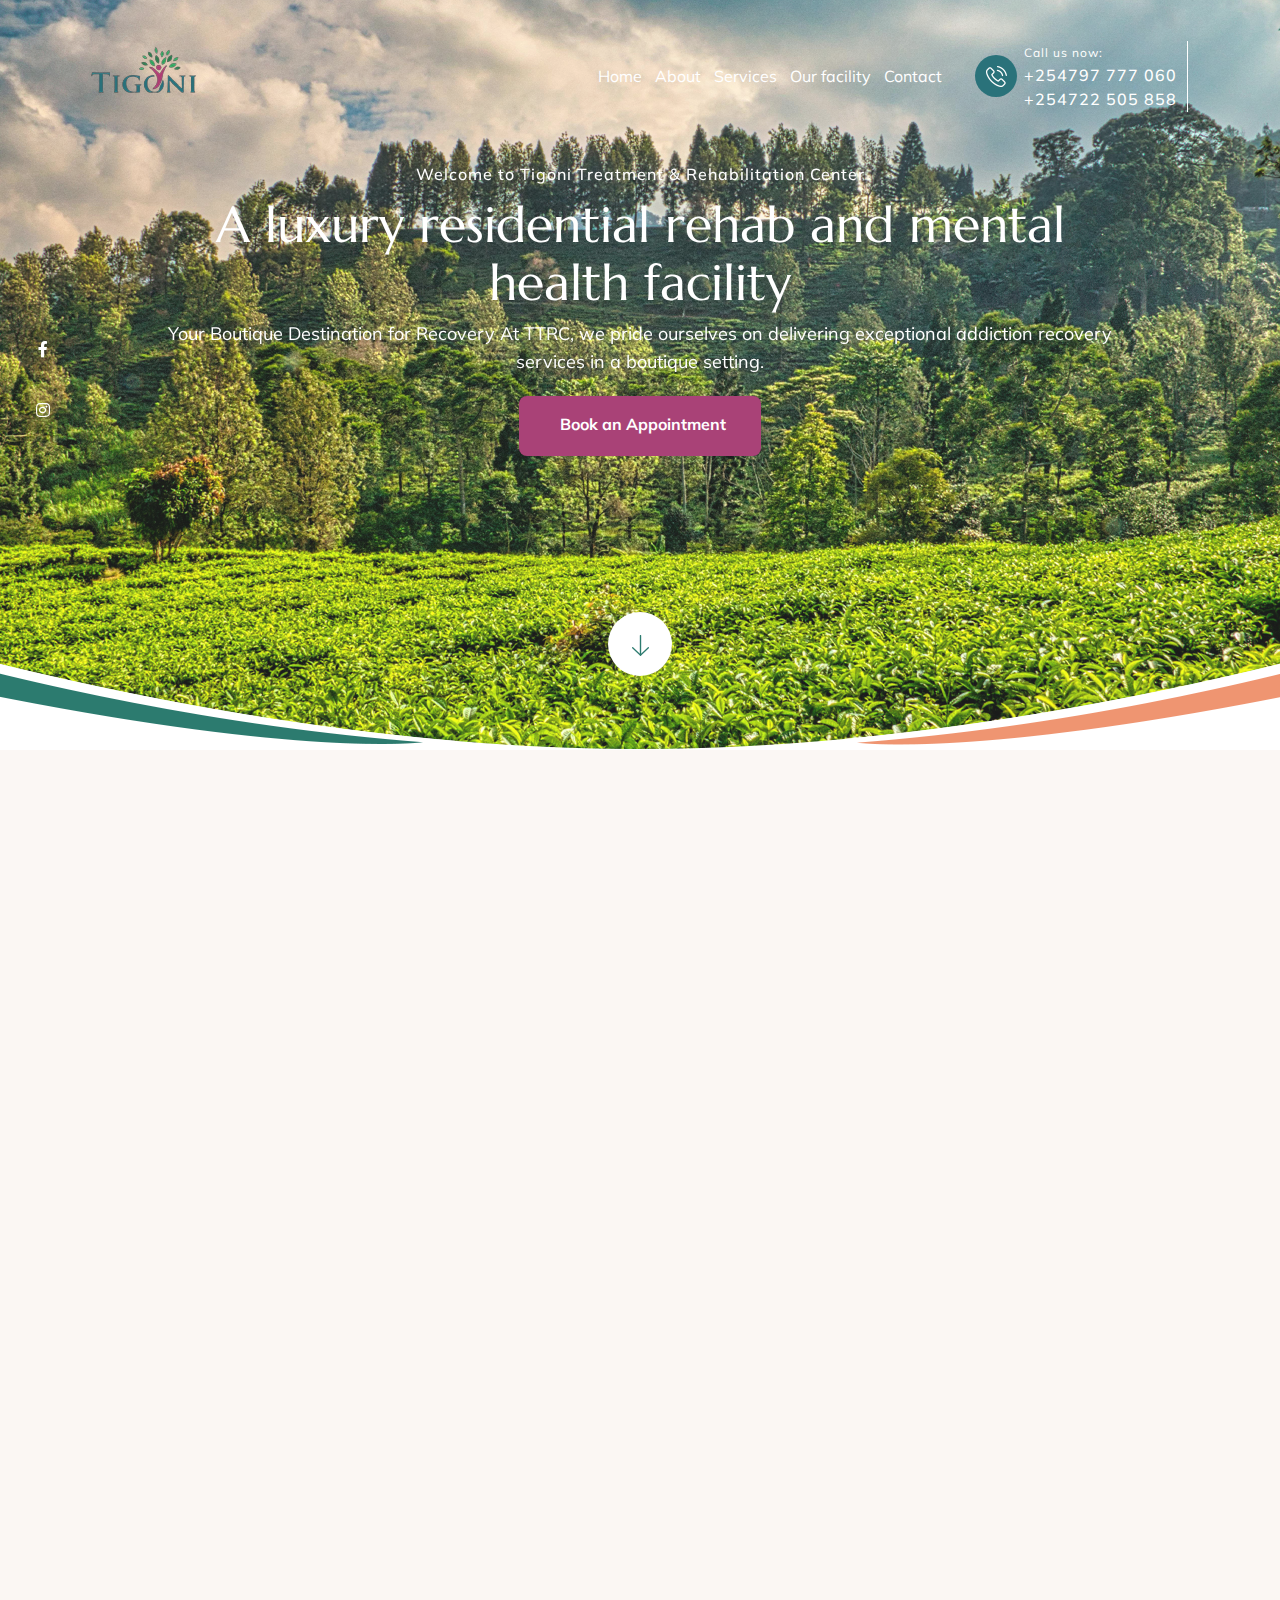
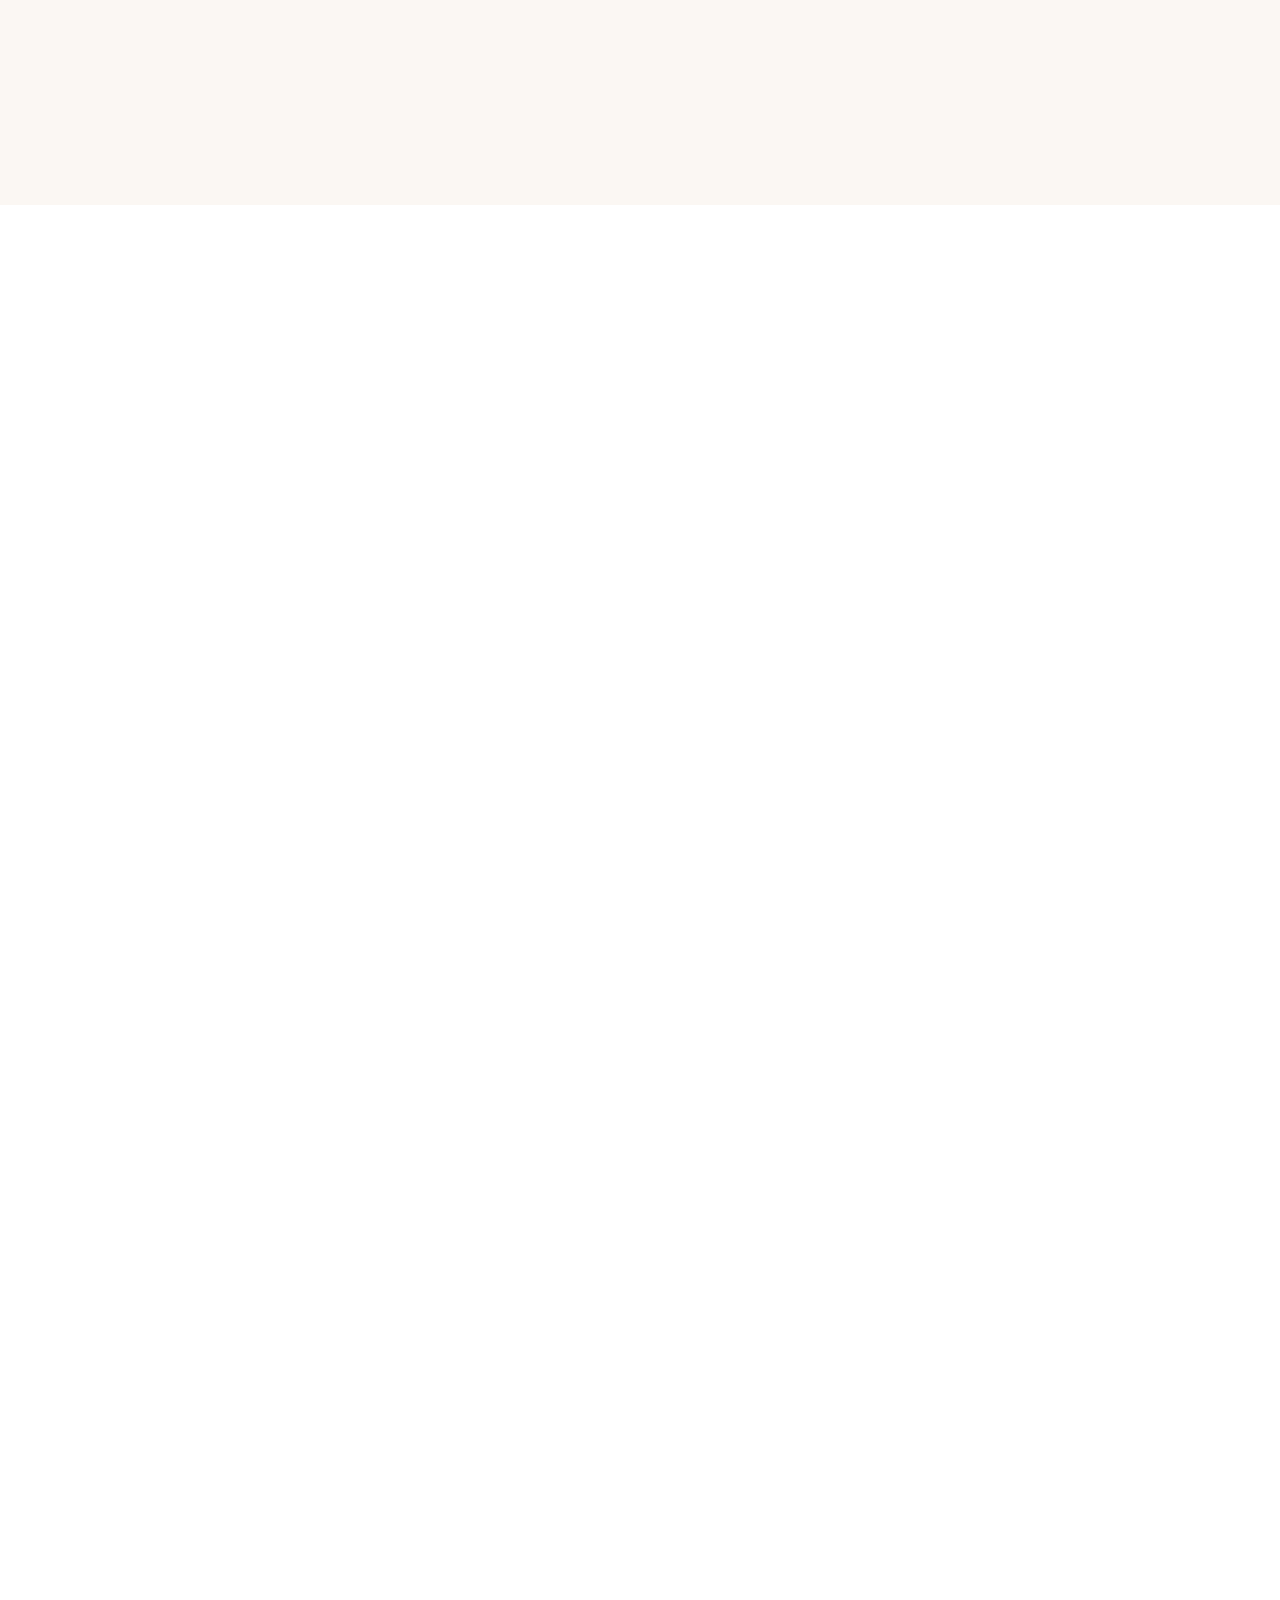
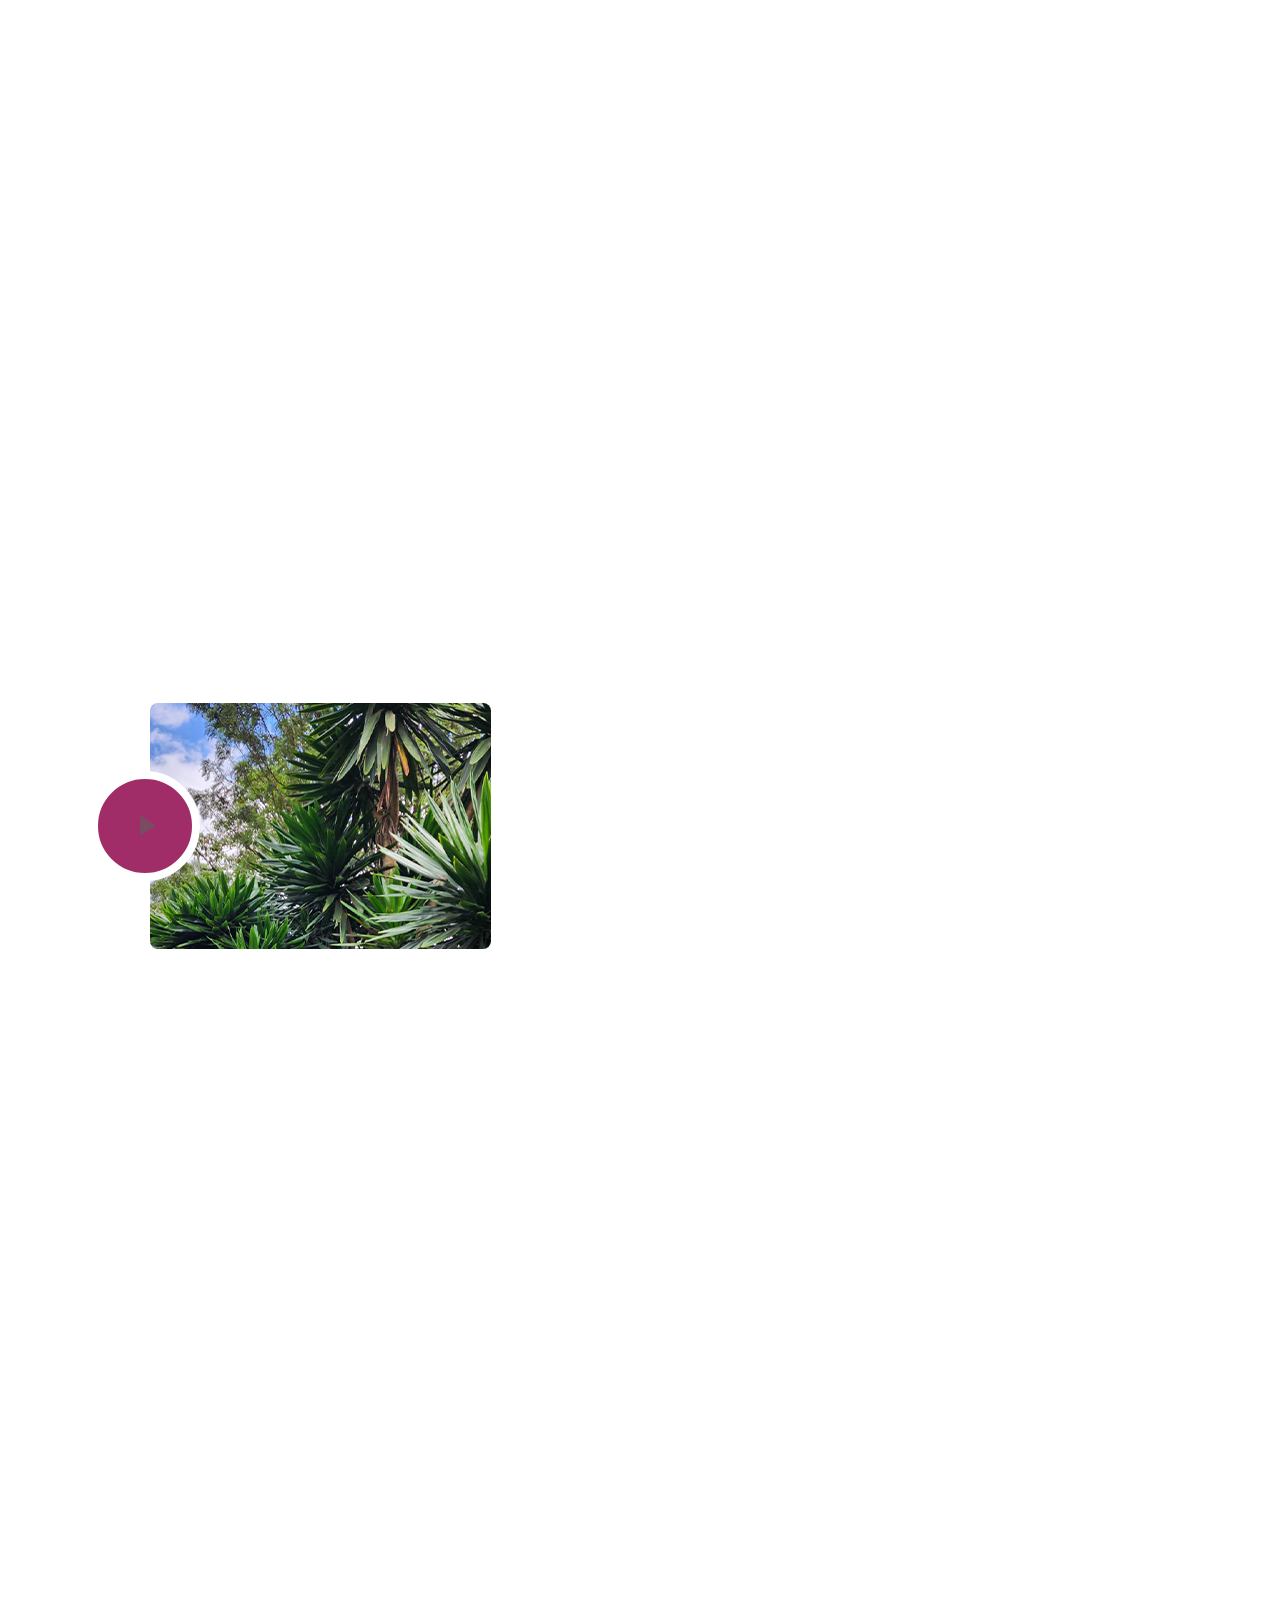
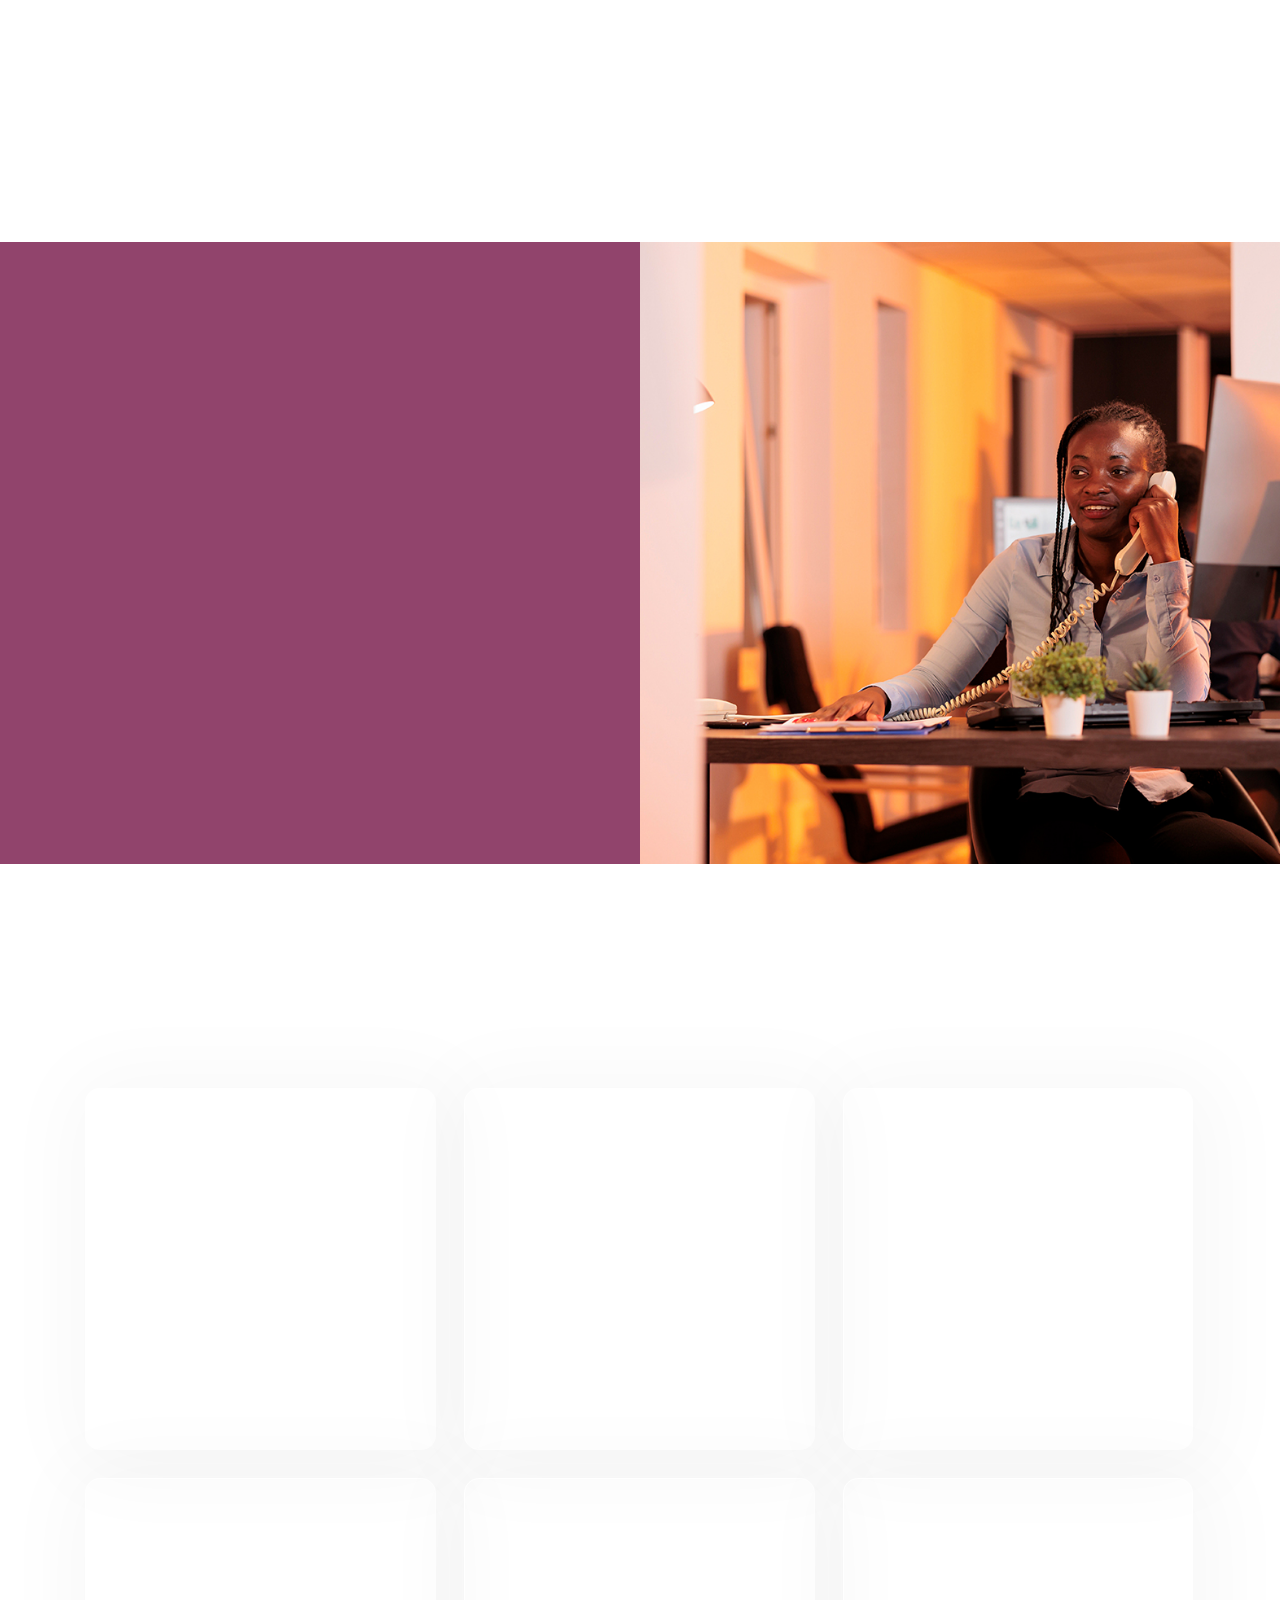
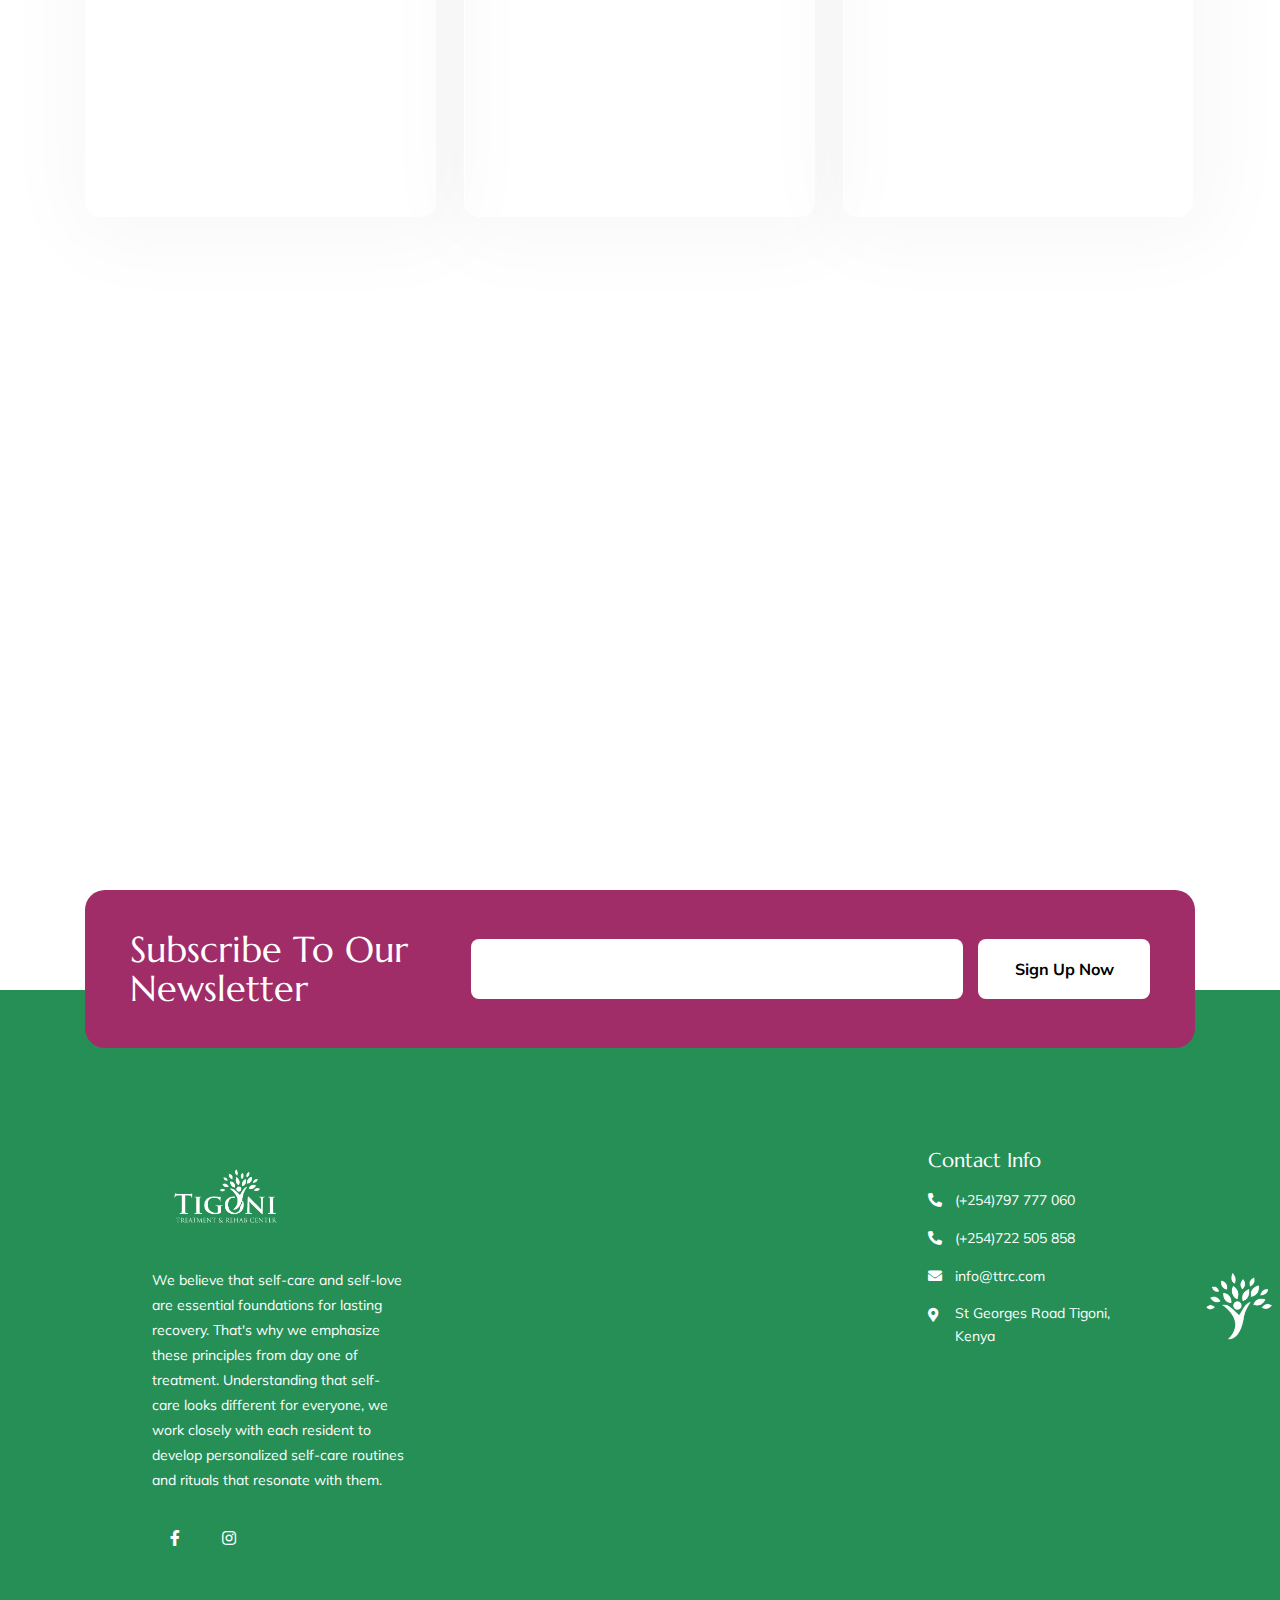
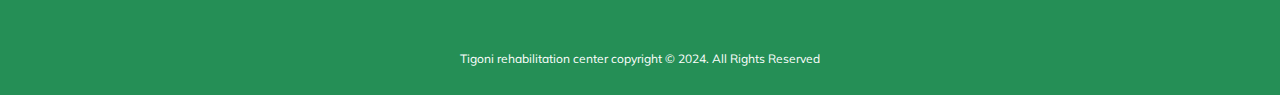
==== commit 70741a8c: "Update index.html" ====
--- a/index.html
+++ b/index.html
@@ -96,32 +96,29 @@
         <div class="index2-banner-shape w-100 float-left">
             <div class="container">
                 <div class="banner2-con text-center">
-                    <span class="d-block" data-aos="fade-up" data-aos-duration="700">Welcome To The Medunit</span>
-                    <h1 data-aos="fade-up" data-aos-duration="700">Quality & Healthy Dentistry
-                        For Your Family</h1>
-                    <p data-aos="fade-up" data-aos-duration="700">Doidunt eget semper nec ruam sea hendrerit morbi aeu
-                        feliseao augue pellentesue <br> consectetur
-                        veniam morbi acer.</p>
+                    <span class="d-block" data-aos="fade-up" data-aos-duration="700">Welcome to Tigoni Treatment & Rehabilitation Center</span>
+                    <h1 data-aos="fade-up" data-aos-duration="700"> A luxury residential rehab and  mental health facility
+                        </h1>
+                    <p data-aos="fade-up" data-aos-duration="700">Your Boutique Destination for Recovery
+                        At TTRC, we pride ourselves on delivering exceptional addiction recovery services in a boutique setting.</p>
                     <div class="generic-btn" data-aos="fade-up" data-aos-duration="700">
                         <a href="contact.html">Book an Appointment</a>
                     </div>
                 </div>
                 <div class="social-links">
                     <ul class="list-unstyled mb-0" data-aos="fade-up" data-aos-duration="700">
-                        <li><a href="https://www.facebook.com/login/"><i class="fab fa-facebook-f"></i></a>
-                        </li>
-                        <li><a
-                                href="https://twitter.com/i/flow/login?input_flow_data=%7B%22requested_variant%22%3A%22eyJsYW5nIjoiZW4ifQ%3D%3D%22%7D"><i
-                                    class="fab fa-twitter"></i></a></li>
+                        <li><a href="https://web.facebook.com/p/TTRCTigoni"><i class="fab fa-facebook-f"></i></a>
+                        </li>
+                        
                         <li class="mb-0"><a
-                                href="https://www.instagram.com/accounts/login/?next=https%3A%2F%2Fwww.instagram.com%2Faccounts%2Fonetap%2F%3Fnext%3D%252F%26__coig_login%3D1"><i
+                                href="https://www.instagram.com/ttrc_tigoni/"><i
                                     class="fab fa-instagram"></i></a>
                         </li>
                     </ul>
                 </div>
                 <div class="btn-outer-box">
                     <div class="top-to-bottom-btn">
-                        <a href="#index2-cntct">
+                        <a href="#scrollsection">
                             <figure class="mb-0">
                                 <img src="assets/images/bottom-arrow.png" alt="bottom-arrow">
                             </figure>
@@ -131,98 +128,7 @@
             </div>
         </div>
     </section>
-    <!-- <div class="header-main-con w-100 float-left">
-        <div class="container-fluid">
-            <nav class="navbar navbar-expand-lg navbar-light p-0">
-                <a class="navbar-brand" href="index.html">
-                    <figure class="mb-0">
-                        <img src="assets/images/logo1.png" alt="logo" style="max-width:150px; height:auto;">
-                    </figure>
-                </a>
-                <button class="navbar-toggler collapsed" type="button" data-toggle="collapse" data-target="#navbarSupportedContent" aria-controls="navbarSupportedContent" aria-expanded="false" aria-label="Toggle navigation">
-                    <span class="navbar-toggler-icon"></span>
-                    <span class="navbar-toggler-icon"></span>
-                    <span class="navbar-toggler-icon"></span>
-                </button>
-                <div class="collapse navbar-collapse justify-content-end" id="navbarSupportedContent">
-                    <ul class="navbar-nav">
-                        <li class="nav-item dropdown">
-                            <a class="nav-link p-0" href="index.html">Home</a>
-
-                        </li>
-                        <li class="nav-item">
-                            <a class="nav-link p-0" href="about.html">About</a>
-                        </li>
-                        <li class="nav-item">
-                            <a class="nav-link p-0" href="services.html">Services</a>
-                        </li>
-                        <li class="nav-item dropdown">
-                            <a class="nav-link p-0" href="projects.html">Our facility</a>
-                        </li>
-
-                        <li class="nav-item">
-                            <a class="nav-link p-0" href="contact.html">Contact</a>
-                        </li>
-                    </ul>
-                    <div class="header-contact d-flex align-items-center">
-                        <div class="phone d-flex align-items-center">
-                            <figure class="mb-0">
-                                <img src="assets/images/phone.png" alt="phone">
-                            </figure>
-                            <div class="phone-txt">
-                                <span class="d-block">Call us now:</span>
-                                <span><a href="tel:+254797777060">+254797 777 060 </a></span>
-                                <span><a href="tel:+254722505858">+254722 505 858</a></span>
-                            </div>
-                        </div>
-                    </div>
-                </div>
-
-            </nav>
-        </div>
-    </div> -->
-    <!-- HEADER END -->
-    <!-- BANNER SECTION START -->
-    <!-- <section class="banner-main-section w-100 float-left d-flex align-items-center">
-        <div class="container-fluid">
-            <div class="banner-inner-con">
-                <div class="banner-txt-section">
-                    <span class="small-txt position-relative" data-aos="fade-up" data-aos-duration="700">
-                        We are the perfect solution 
-                    </span>
-                    <h1 data-aos="fade-up" data-aos-duration="700">A luxury residential rehab and mental health facility
-                    </h1>
-                    <p data-aos="fade-up" data-aos-duration="700">Welcome to Tigoni Treatment
-                        <br> & Rehabilitation Center</p>
-                    <div class="banner-btns generic-btn" data-aos="fade-up" data-aos-duration="700">
-                        <a href="#scrollsection">Make an Appointment</a>
-                        <a href="about.html">About us</a>
-                    </div>
-                </div>
-                <div class="banner-images-con" data-aos="fade-up" data-aos-duration="700">
-                    <figure class="mb-0">
-                        <img src="assets/images/banner-right-img1.png" alt="banner-right-img1">
-                    </figure>
-                    <figure class="mb-0">
-                        <img src="assets/images/banner-right-img2.png" alt="banner-right-img2">
-                    </figure>
-                    <figure class="mb-0">
-                        <img src="assets/images/banner-right-img3.png" alt="banner-right-img3">
-                    </figure>
-                </div>
-            </div>
-            <div class="social-links" data-aos="fade-up" data-aos-duration="700">
-                <ul class="list-unstyled mb-0">
-                    <li><a href="https://www.facebook.com/p/TTRC-Tigoni-61556489129587/"><i class="fab fa-facebook-f"></i></a>
-                    </li>
-
-                    <li class="mb-0"><a href="https://www.instagram.com/ttrc_tigoni/"><i
-                                class="fab fa-instagram"></i></a>
-                    </li>
-                </ul>
-            </div>
-        </div>
-    </section> -->
+    
     <!-- BANNER SECTION END -->
     <!-- SERVICE SECTION START -->
     <section class="service-main-section w-100 float-left padding-top padding-bottom light-bg">
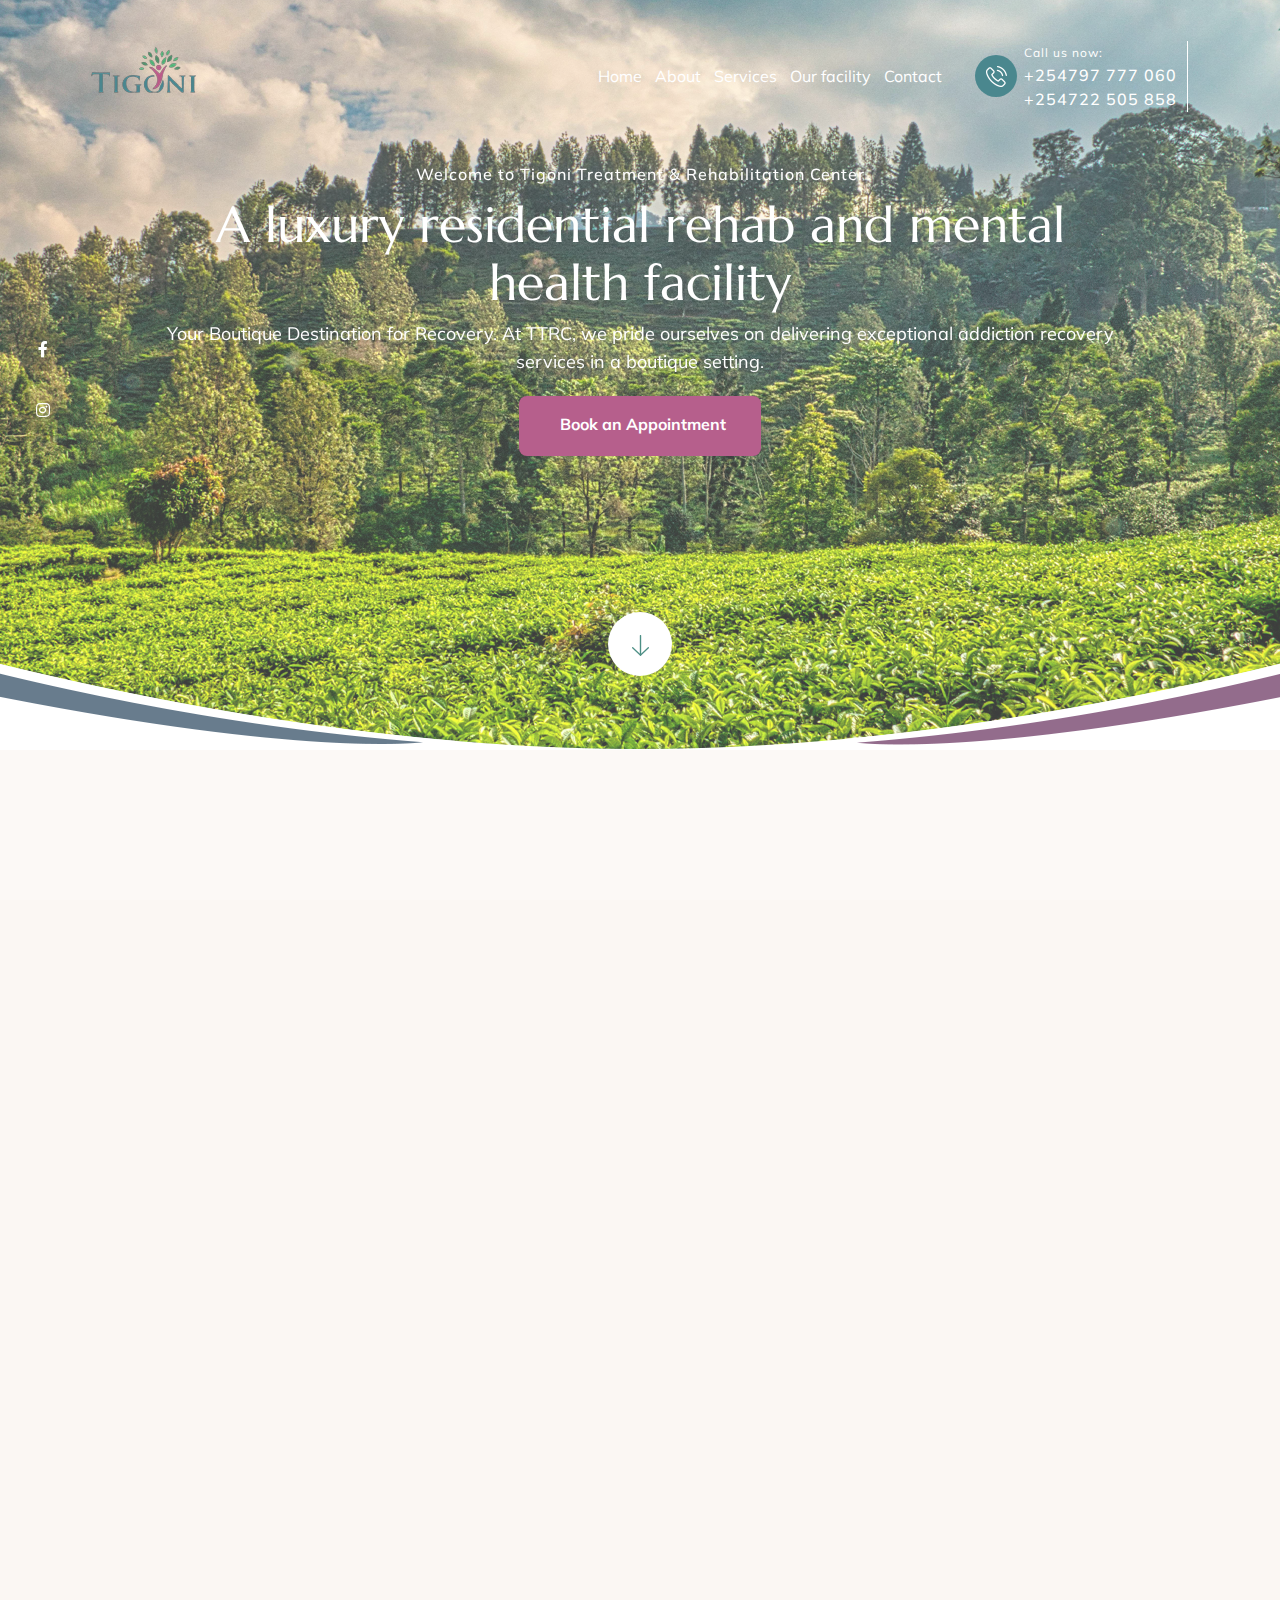
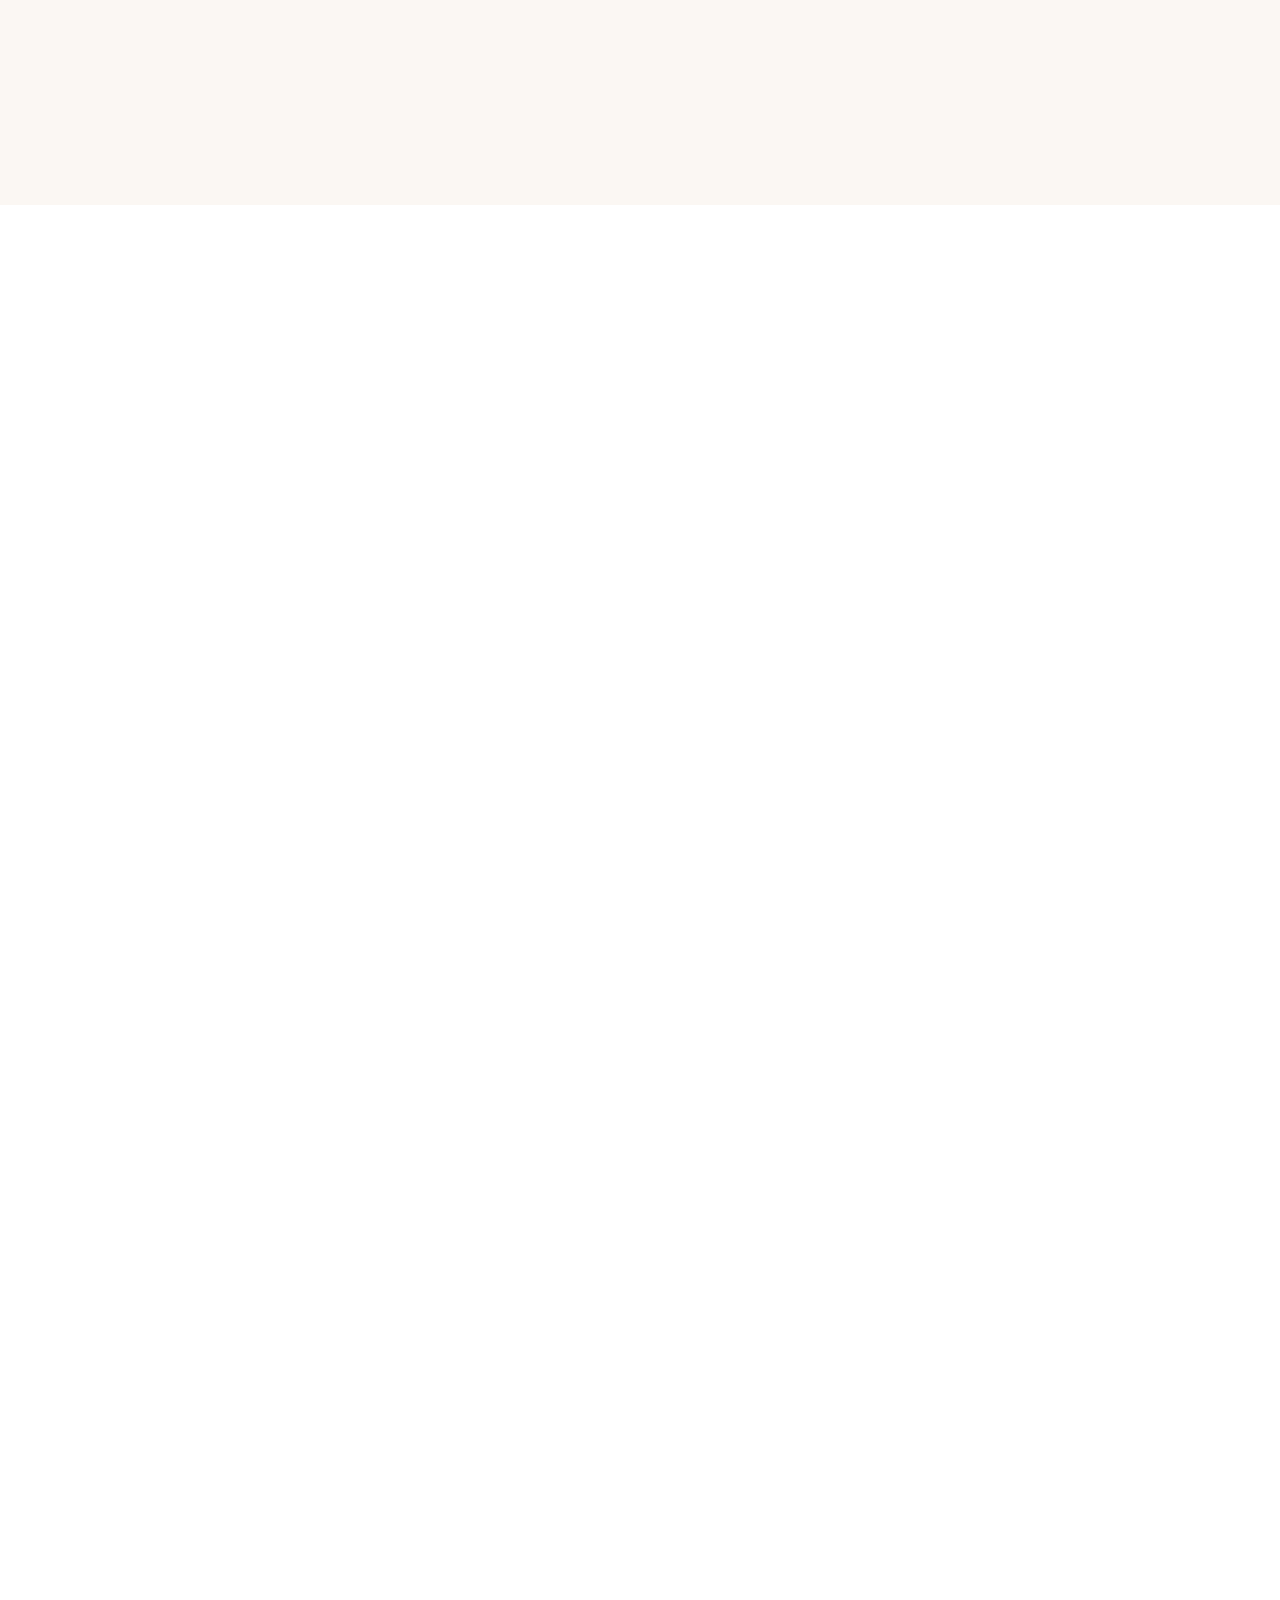
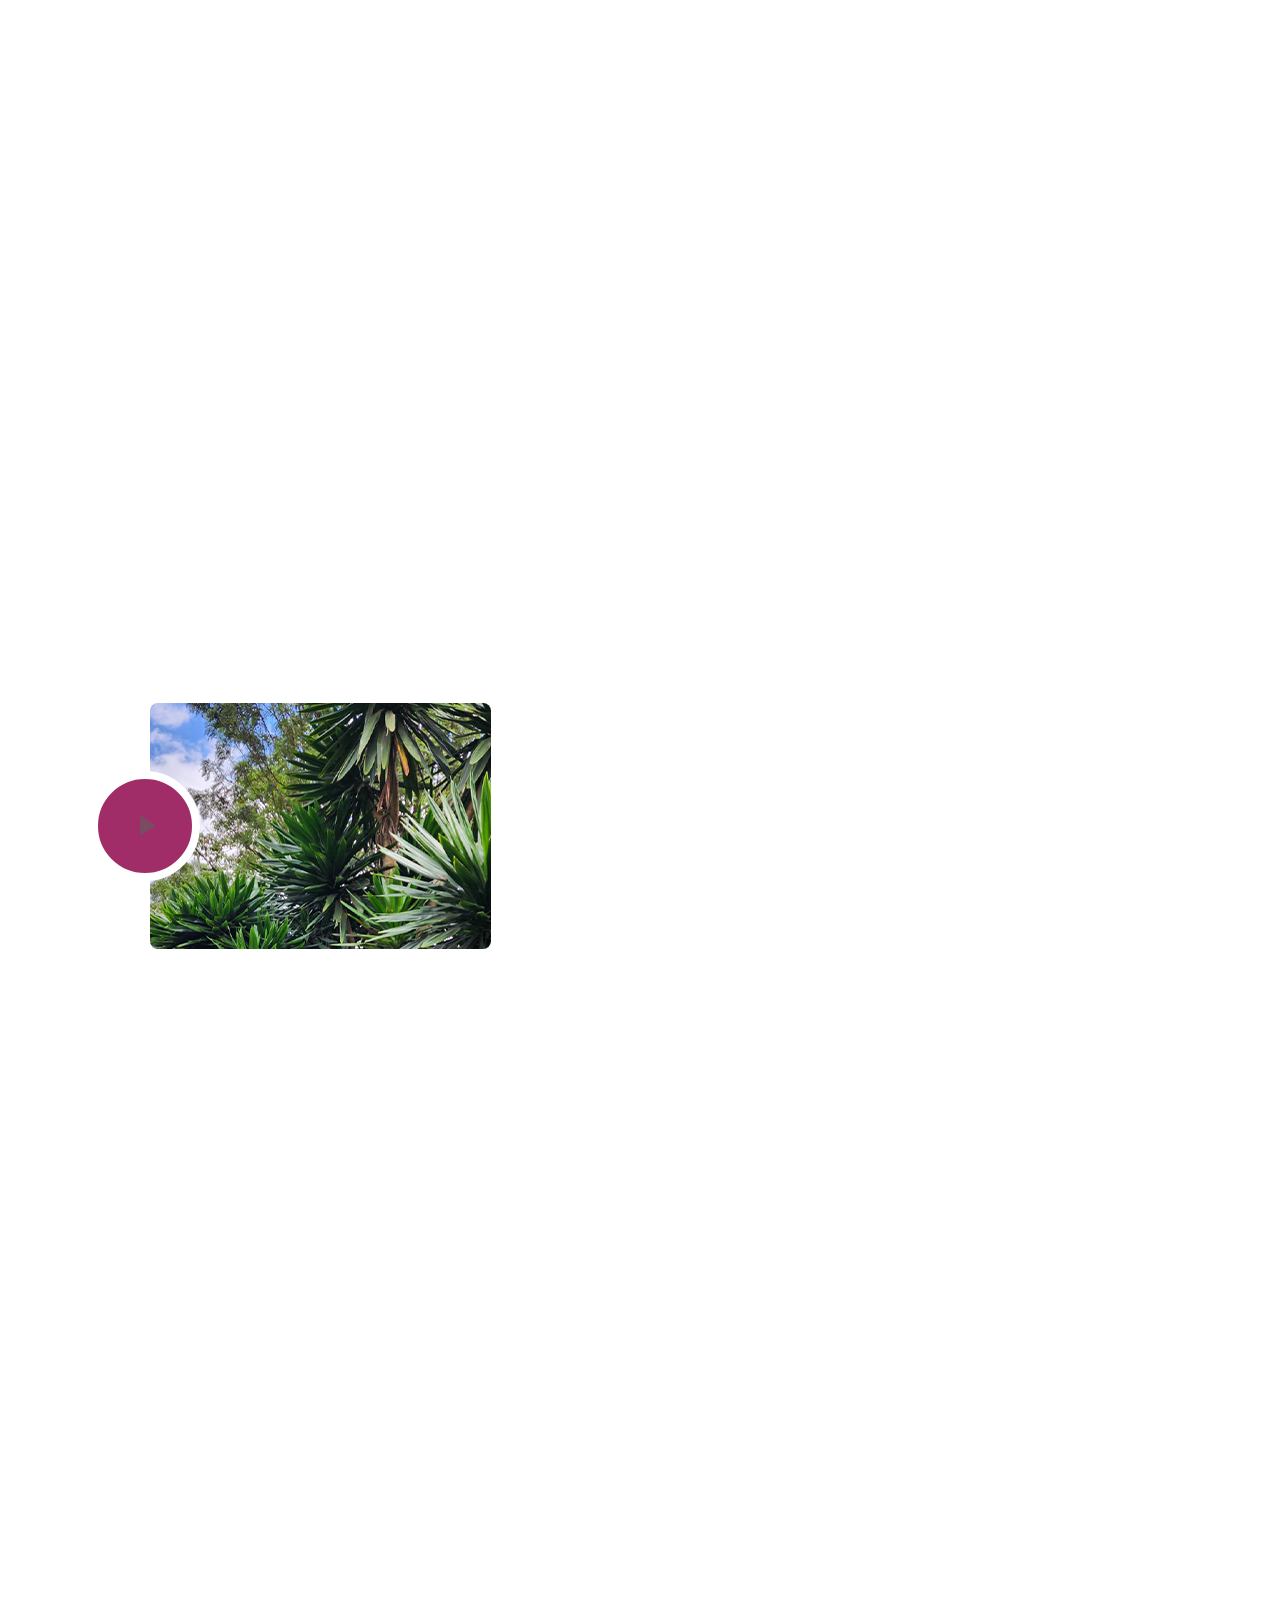
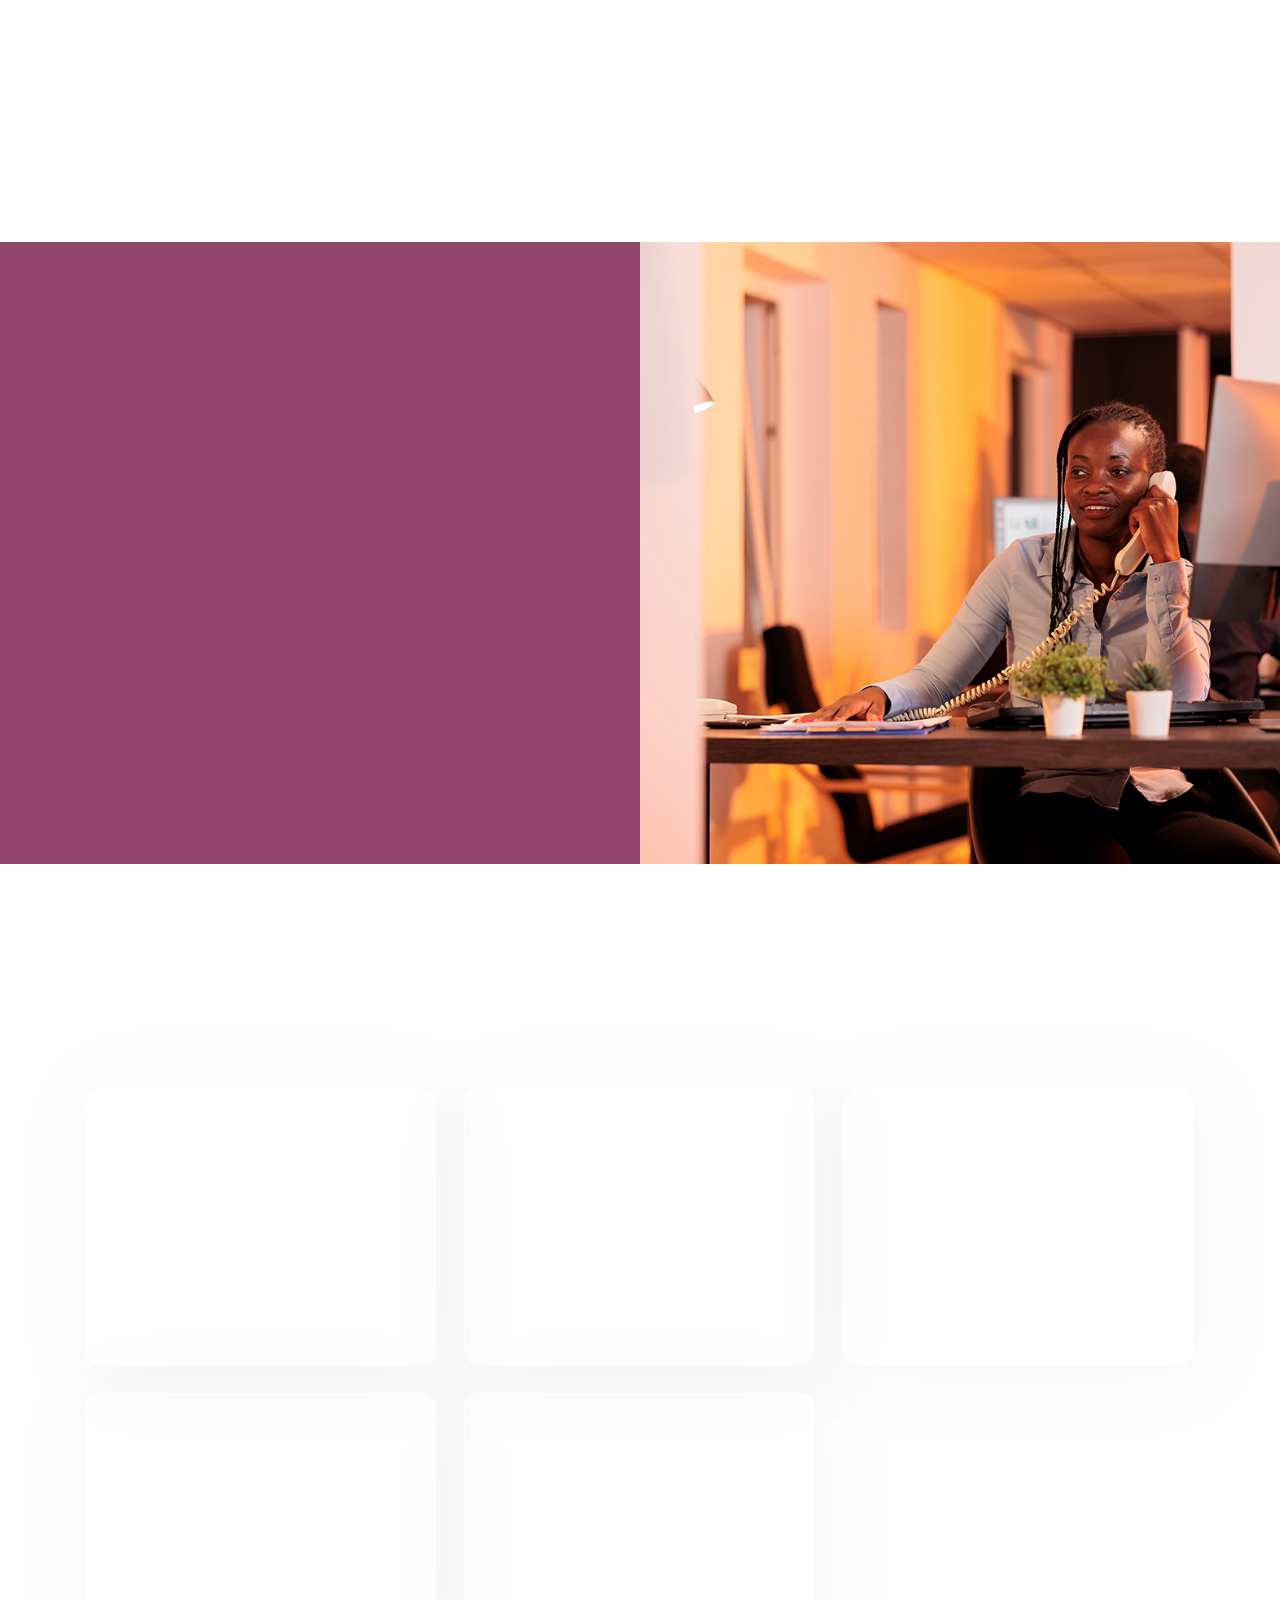
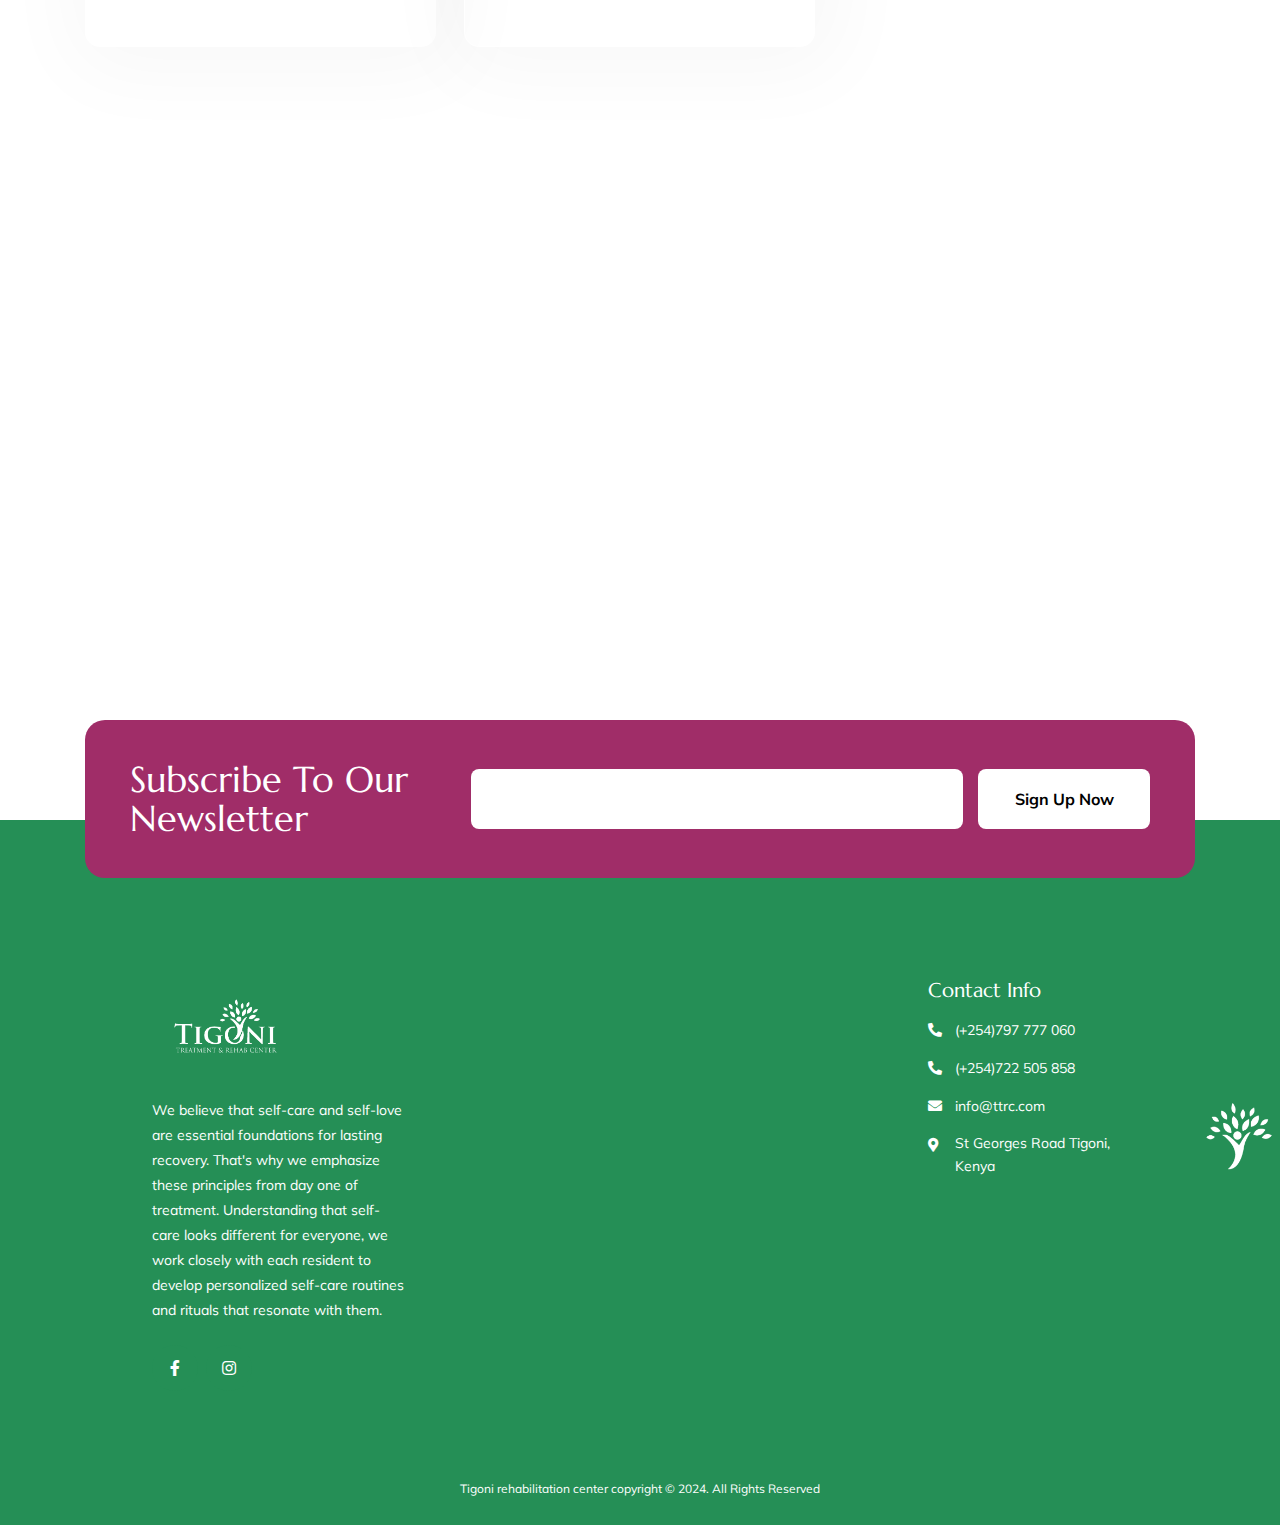
==== commit 86791a14: "index.html update and new page" ====
--- a/index.html
+++ b/index.html
@@ -99,7 +99,7 @@
                     <span class="d-block" data-aos="fade-up" data-aos-duration="700">Welcome to Tigoni Treatment & Rehabilitation Center</span>
                     <h1 data-aos="fade-up" data-aos-duration="700"> A luxury residential rehab and  mental health facility
                         </h1>
-                    <p data-aos="fade-up" data-aos-duration="700">Your Boutique Destination for Recovery
+                    <p data-aos="fade-up" data-aos-duration="700">Your Boutique Destination for Recovery.
                         At TTRC, we pride ourselves on delivering exceptional addiction recovery services in a boutique setting.</p>
                     <div class="generic-btn" data-aos="fade-up" data-aos-duration="700">
                         <a href="contact.html">Book an Appointment</a>
@@ -192,23 +192,7 @@
 
                         </div>
                     </div>
-                    <!-- <div class="item">
-                        <div class="treatment-types text-center">
-                            <figure>
-                                <img src="assets/images/treatment-img4.jpg" alt="treatment-img4">
-                            </figure>
-                            <div class="type-img">
-                                <figure class="mb-0">
-                                    <img src="assets/images/type-img4.png" alt="type-img4">
-                                </figure>
-                            </div>
-                            <h4>PTSD Treatment</h4>
-                            <p>
-                                TTRC is proud to provide specialized treatment for individuals struggling with substance abuse or mental health disorders.
-                                Our programs address the unique challenges faced by individuals, including trauma and reintegration into society.
-                            </p>
-                        </div>
-                    </div> -->
+                   
                     <div class="item">
                         <div class="treatment-types text-center">
                             <figure>
@@ -488,9 +472,9 @@
             </div>
             <div class="index3-service-con">
                 <div class="service-type-box">
-                    <figure data-aos="fade-up" data-aos-duration="700">
+                    <!-- <figure data-aos="fade-up" data-aos-duration="700">
                         <img src="assets/images/type-service1.png" alt="type-service1">
-                    </figure>
+                    </figure> -->
                     <h4 data-aos="fade-up" data-aos-duration="700">Meditation</h4>
                     <p data-aos="fade-up" data-aos-duration="700">Mindfulness-based
                         meditation practices help individuals
@@ -500,9 +484,9 @@
                             class="fas fa-angle-right"></i></a>
                 </div>
                 <div class="service-type-box">
-                    <figure data-aos="fade-up" data-aos-duration="700">
+                    <!-- <figure data-aos="fade-up" data-aos-duration="700">
                         <img src="assets/images/type-service2.png" alt="type-service2">
-                    </figure>
+                    </figure> -->
                     <h4 data-aos="fade-up" data-aos-duration="700">Yoga</h4>
                     <p data-aos="fade-up" data-aos-duration="700">Yoga sessions integrate
                         breathwork, movement, and meditation
@@ -512,9 +496,9 @@
                             class="fas fa-angle-right"></i></a>
                 </div>
                 <div class="service-type-box">
-                    <figure data-aos="fade-up" data-aos-duration="700">
+                    <!-- <figure data-aos="fade-up" data-aos-duration="700">
                         <img src="assets/images/type-service3.png" alt="type-service3">
-                    </figure>
+                    </figure> -->
                     <h4 data-aos="fade-up" data-aos-duration="700">Equine Therapy</h4>
                     <p data-aos="fade-up" data-aos-duration="700">Clients have the
                         opportunity to engage in equine-assisted
@@ -526,9 +510,9 @@
                             class="fas fa-angle-right"></i></a>
                 </div>
                 <div class="service-type-box">
-                    <figure data-aos="fade-up" data-aos-duration="700">
+                    <!-- <figure data-aos="fade-up" data-aos-duration="700">
                         <img src="assets/images/type-service4.png" alt="type-service4">
-                    </figure>
+                    </figure> -->
                     <h4 data-aos="fade-up" data-aos-duration="700">Breathwork</h4>
                     <p data-aos="fade-up" data-aos-duration="700">Breathwork exercises focus
                         on conscious breathing techniques
@@ -538,27 +522,18 @@
                             class="fas fa-angle-right"></i></a>
                 </div>
                 <div class="service-type-box">
-                    <figure data-aos="fade-up" data-aos-duration="700">
+                    <!-- <figure data-aos="fade-up" data-aos-duration="700">
                         <img src="assets/images/type-service5.png" alt="type-service5">
-                    </figure>
+                    </figure> -->
                     <h4 data-aos="fade-up" data-aos-duration="700">Art and Music Therapy</h4>
                     <p data-aos="fade-up" data-aos-duration="700">Creative arts
                         therapies, including art therapy and
                         music therapy, provide expressive outlets
                         for emotional healing and self-discovery</p>
-                    <a href="services.html" data-aos="fade-up" data-aos-duration="700">Read More <i
+                    <a href="product.html" data-aos="fade-up" data-aos-duration="700">Read More <i
                             class="fas fa-angle-right"></i></a>
                 </div>
-                <div class="service-type-box">
-                    <figure data-aos="fade-up" data-aos-duration="700">
-                        <img src="assets/images/type-service6.png" alt="type-service6">
-                    </figure>
-                    <h4 data-aos="fade-up" data-aos-duration="700">Ophthalmology Department</h4>
-                    <p data-aos="fade-up" data-aos-duration="700">Euis aute irure dolor in reprehender
-                        in voluta zesse cillum...</p>
-                    <a href="services.html" data-aos="fade-up" data-aos-duration="700">Read More <i
-                            class="fas fa-angle-right"></i></a>
-                </div>
+               
             </div>
         </div>
     </section>
@@ -681,36 +656,10 @@
                     </div>
                 </div>
                 <div class="footer-text-boxes">
-                    <!-- <h4>About Us</h4>
-                    <ul class="mb-0 list-unstyled">
-                        <li class="position-relative"><a href="services.html"><i
-                                    class="fas fa-angle-right"></i>Services</a></li>
-                        <li class="position-relative"><a href="about.html"><i class="fas fa-angle-right"></i>About
-                                us</a></li>
-                        
-                        <li class="position-relative mb-0"><a href="contact.html"><i
-                                    class="fas fa-angle-right"></i>Contact us</a>
-                        </li>
-                    </ul> -->
+                    
                 </div>
                 <div class="footer-text-boxes">
-                    <!-- <h4>Our Services</h4> -->
-                    <!-- <ul class="mb-0 list-unstyled">
-                        <li class="position-relative"><a href="services.html"><i class="fas fa-angle-right"></i>Depression
-                                </a>
-                        </li>
-                        <li class="position-relative"><a href="services.html"><i class="fas fa-angle-right"></i>Family
-                                Counseling</a></li>
-                        <li class="position-relative"><a href="services.html"><i class="fas fa-angle-right"></i>Anxiety
-                                Disorder</a>
-                        </li>
-                        <li class="position-relative"><a href="services.html"><i class="fas fa-angle-right"></i>PTSD
-                                </a>
-                        </li>
-                        <li class="position-relative mb-0"><a href="services.html"><i
-                                    class="fas fa-angle-right"></i>Eating Disorder
-                                </a></li>
-                    </ul> -->
+                    
                 </div>
                 <div class="footer-text-boxes">
                     <h4>Contact Info</h4>
--- a/assets/css/custom.css
+++ b/assets/css/custom.css
@@ -102,9 +102,7 @@
 .container-fluid {
     padding: 0 15.3%;
 }
-.navbar {
-    background-color: transparent !important;
-}
+
 
 .navbar-expand-lg .navbar-nav .dropdown-menu {
     position: absolute;
@@ -150,7 +148,7 @@
 
 .header-main-con .dropdown-item.active,
 .header-main-con .dropdown-item:active {
-    /* color: #fff; */
+    color: #fff; 
     text-decoration: none;
     background-color: var(--accent);
 }
--- a/assets/css/mobile.css
+++ b/assets/css/mobile.css
@@ -802,8 +802,8 @@
         margin-right: 13px;
     }    
     .navbar-light .navbar-brand figure img {
-       /* width: 90px;
-       margin-bottom: 20px; */
+       width: 90px;
+       margin-bottom: 20px; 
         
        
     }
@@ -1557,7 +1557,7 @@
         width: 70%;
         height: 2px;
         margin: 3px 0px;
-        background: transparent;
+        background-color: var(--primary-color);
     }
 
     .navbar-light .navbar-toggler {
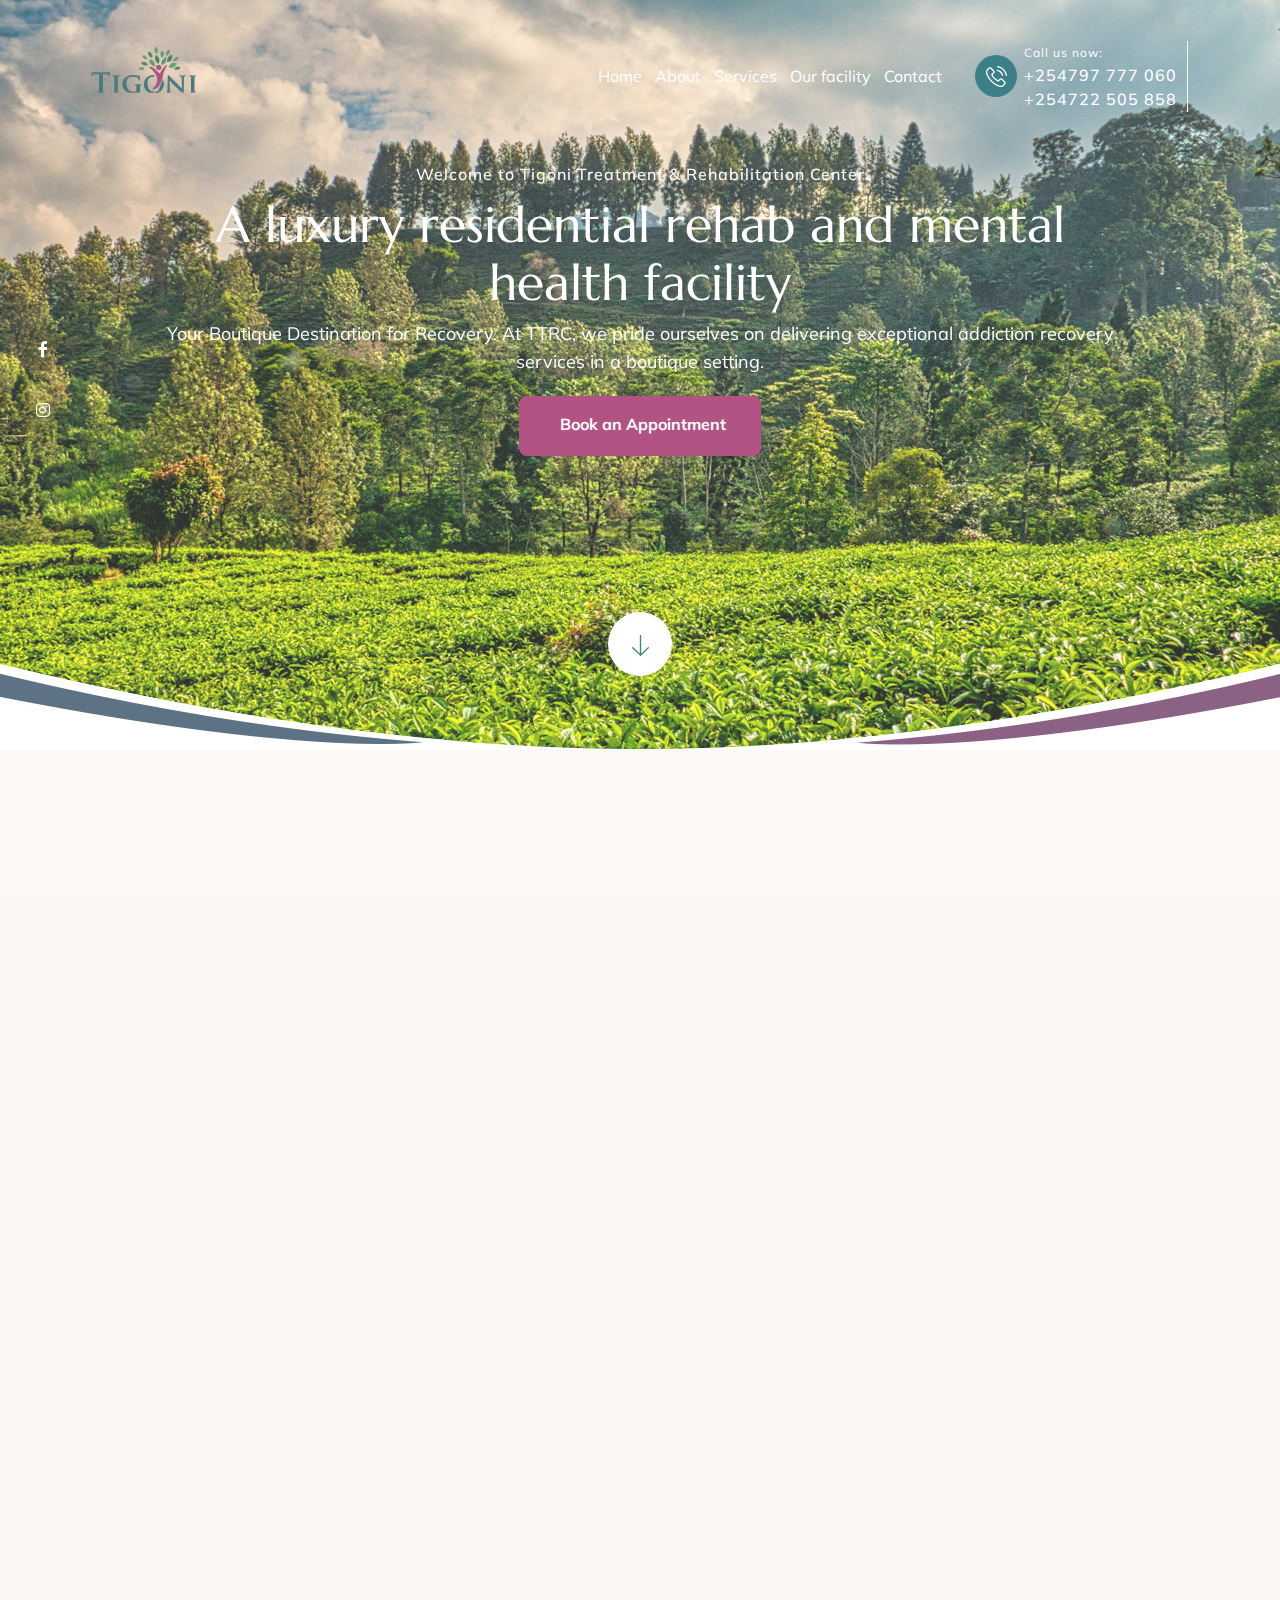
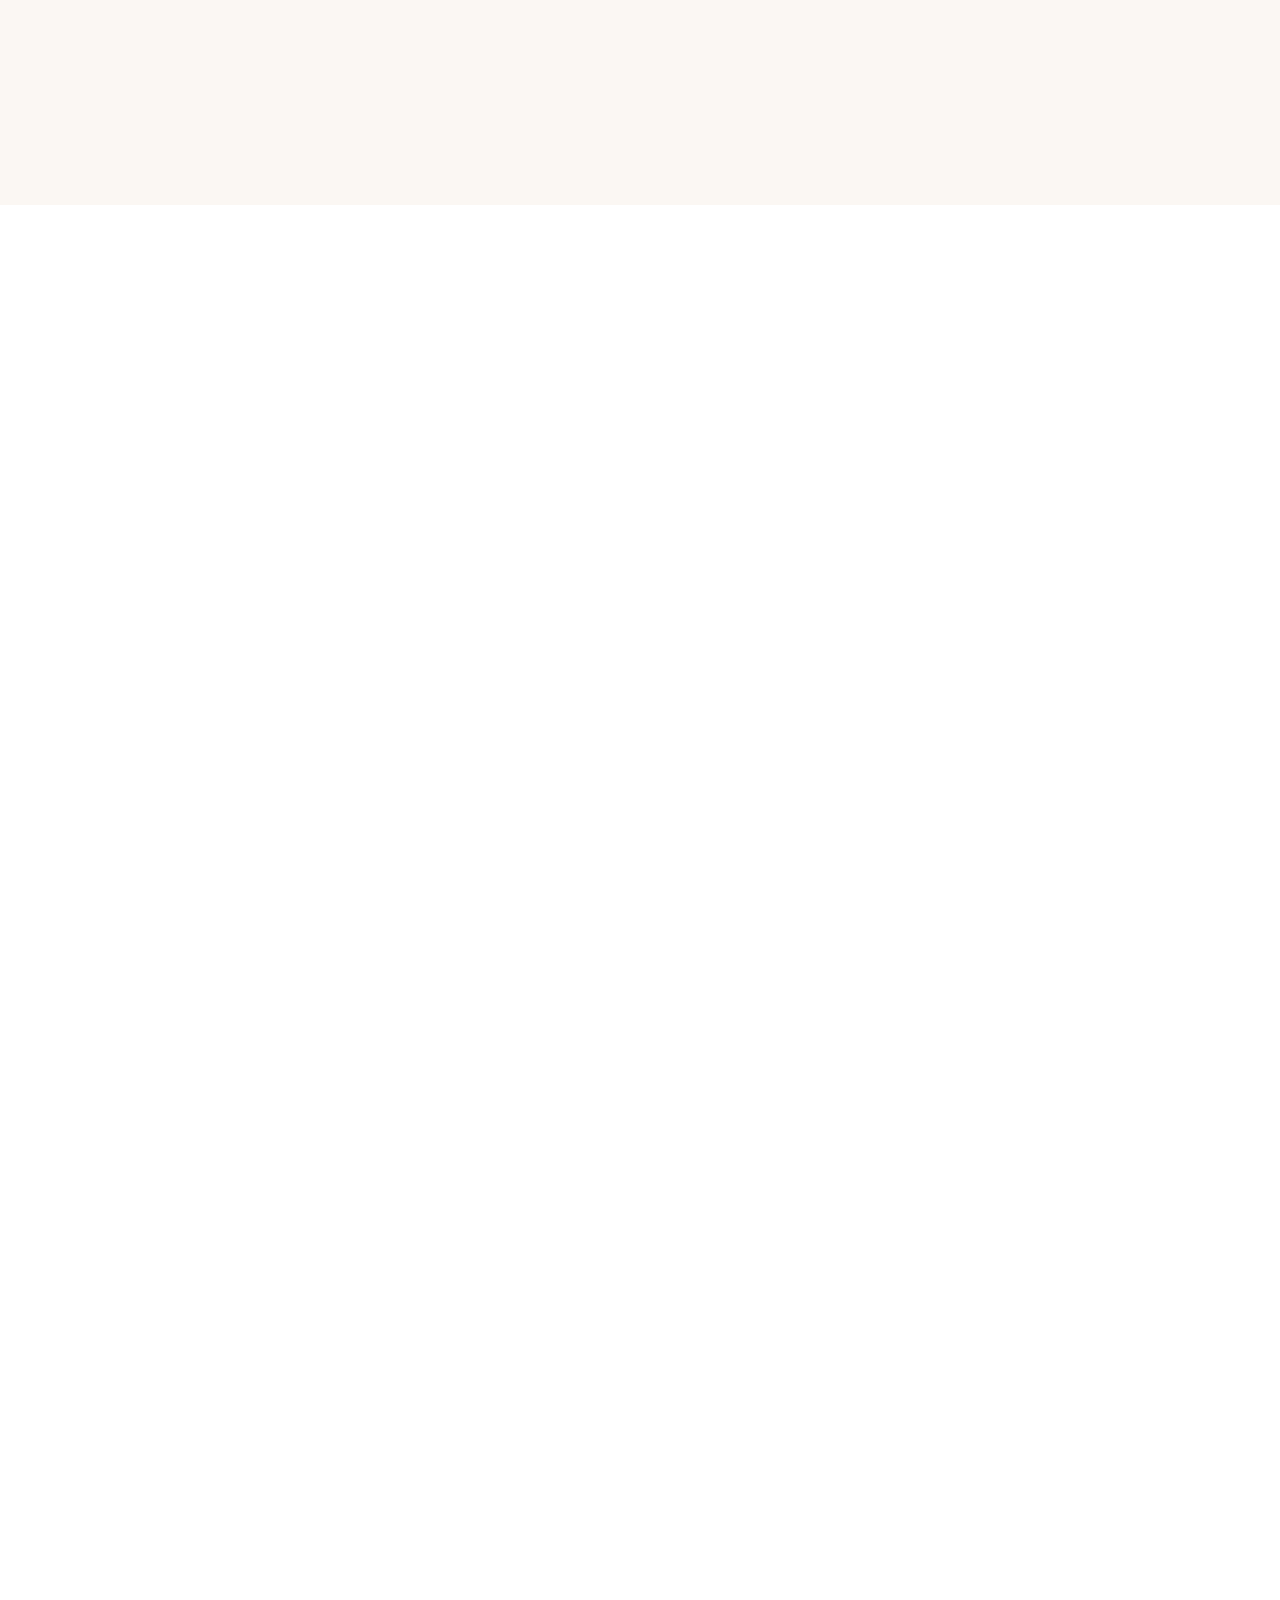
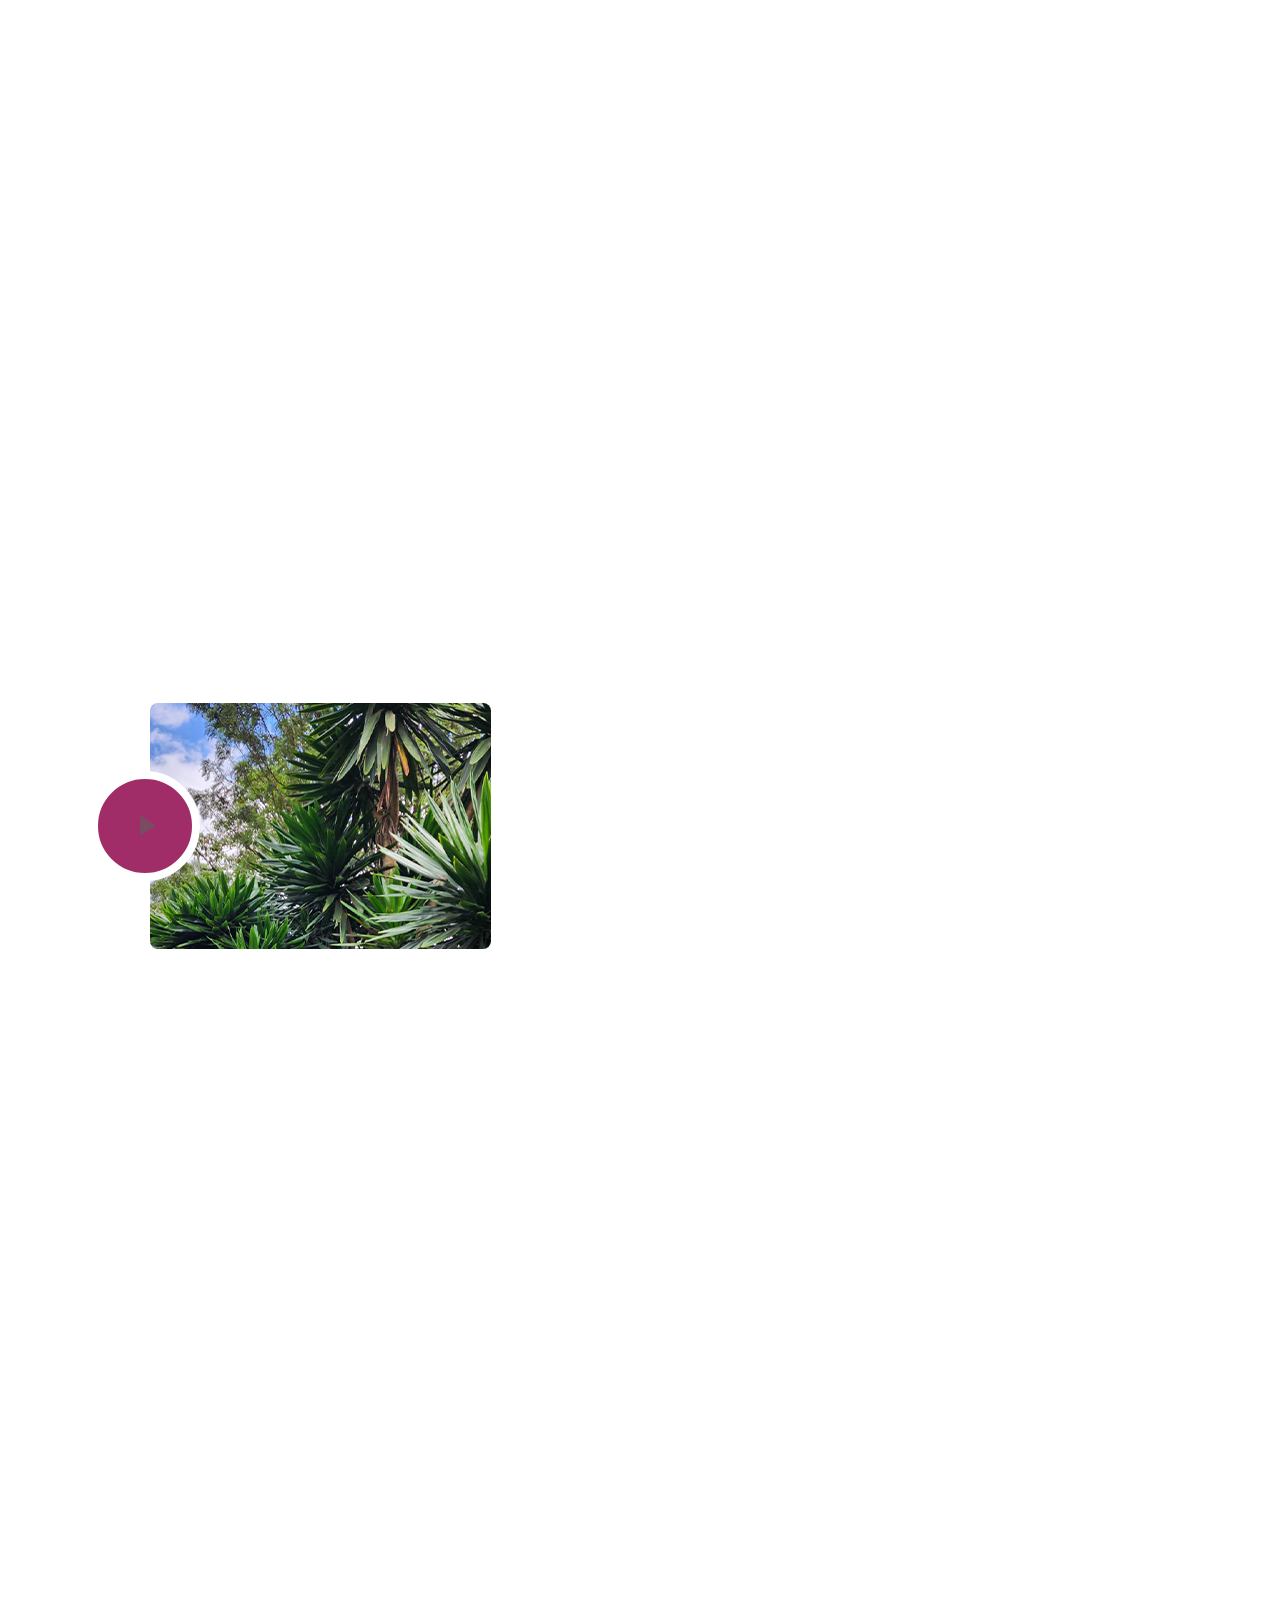
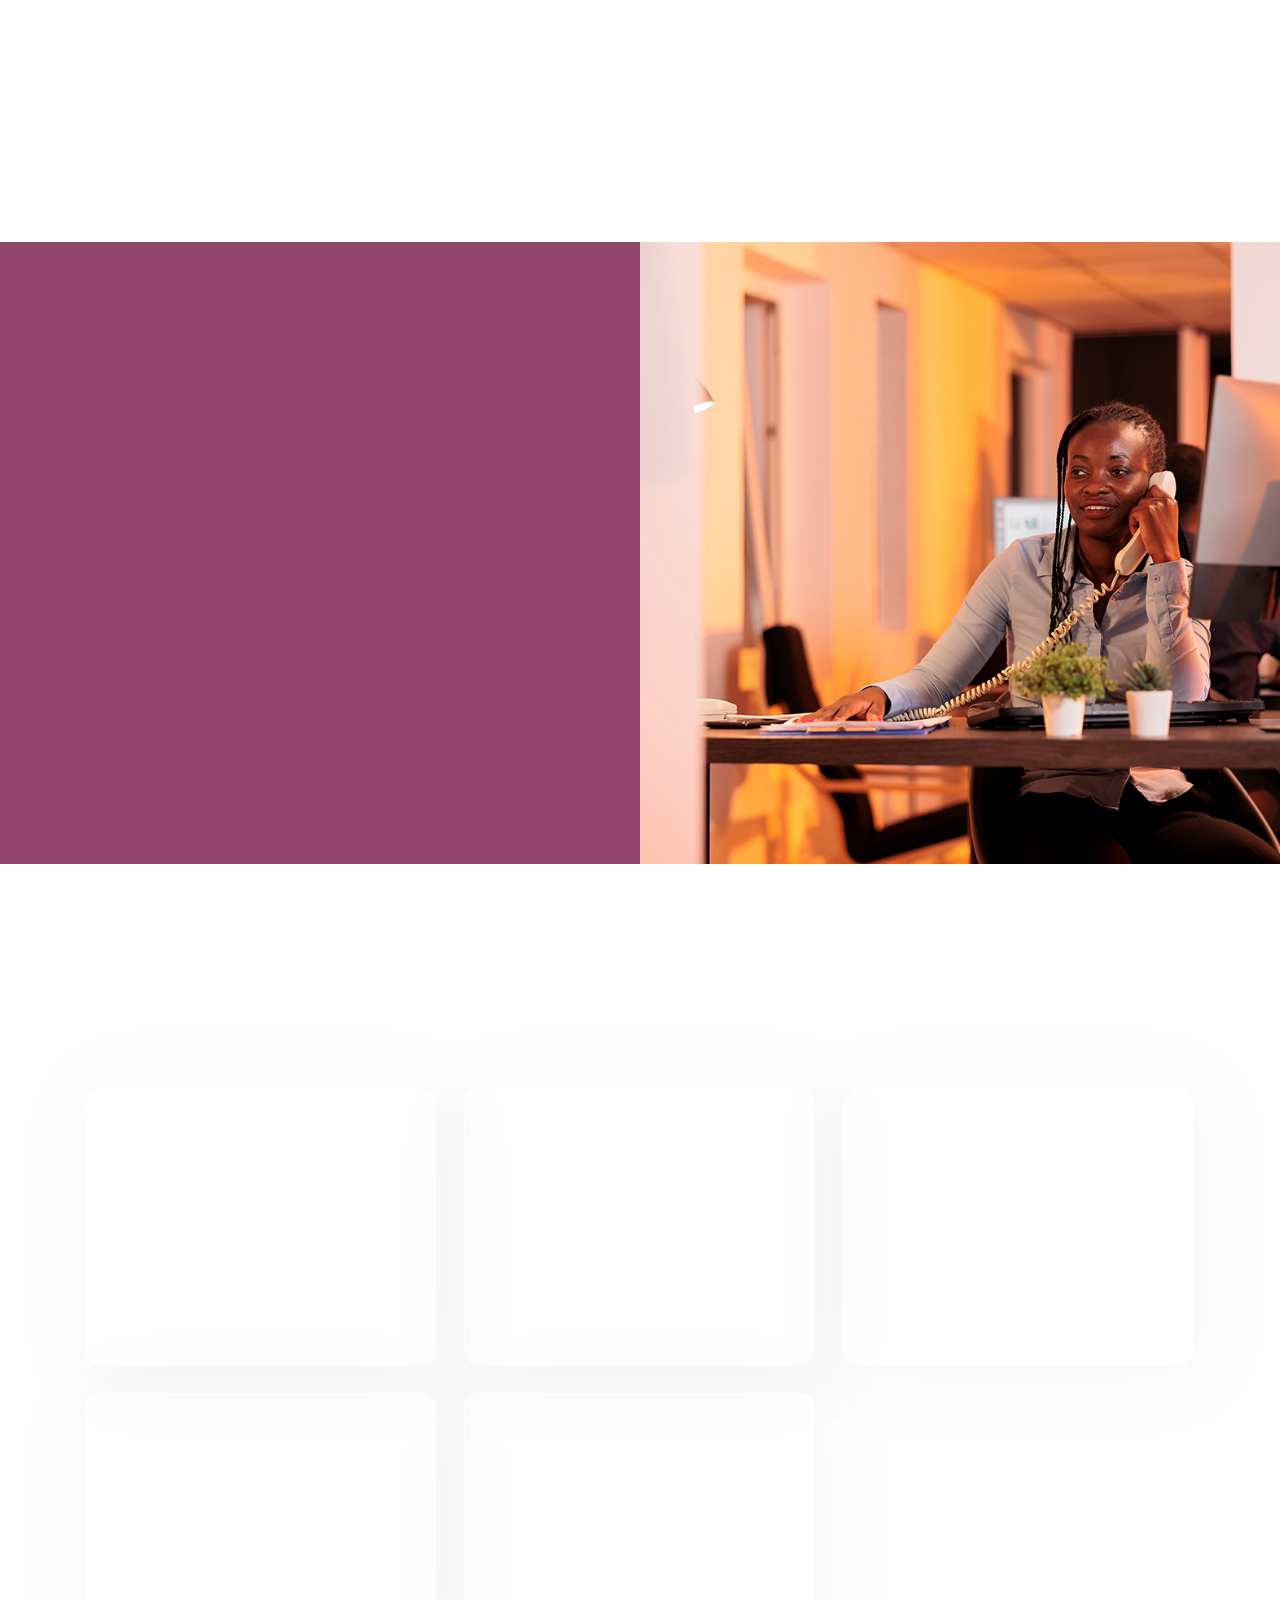
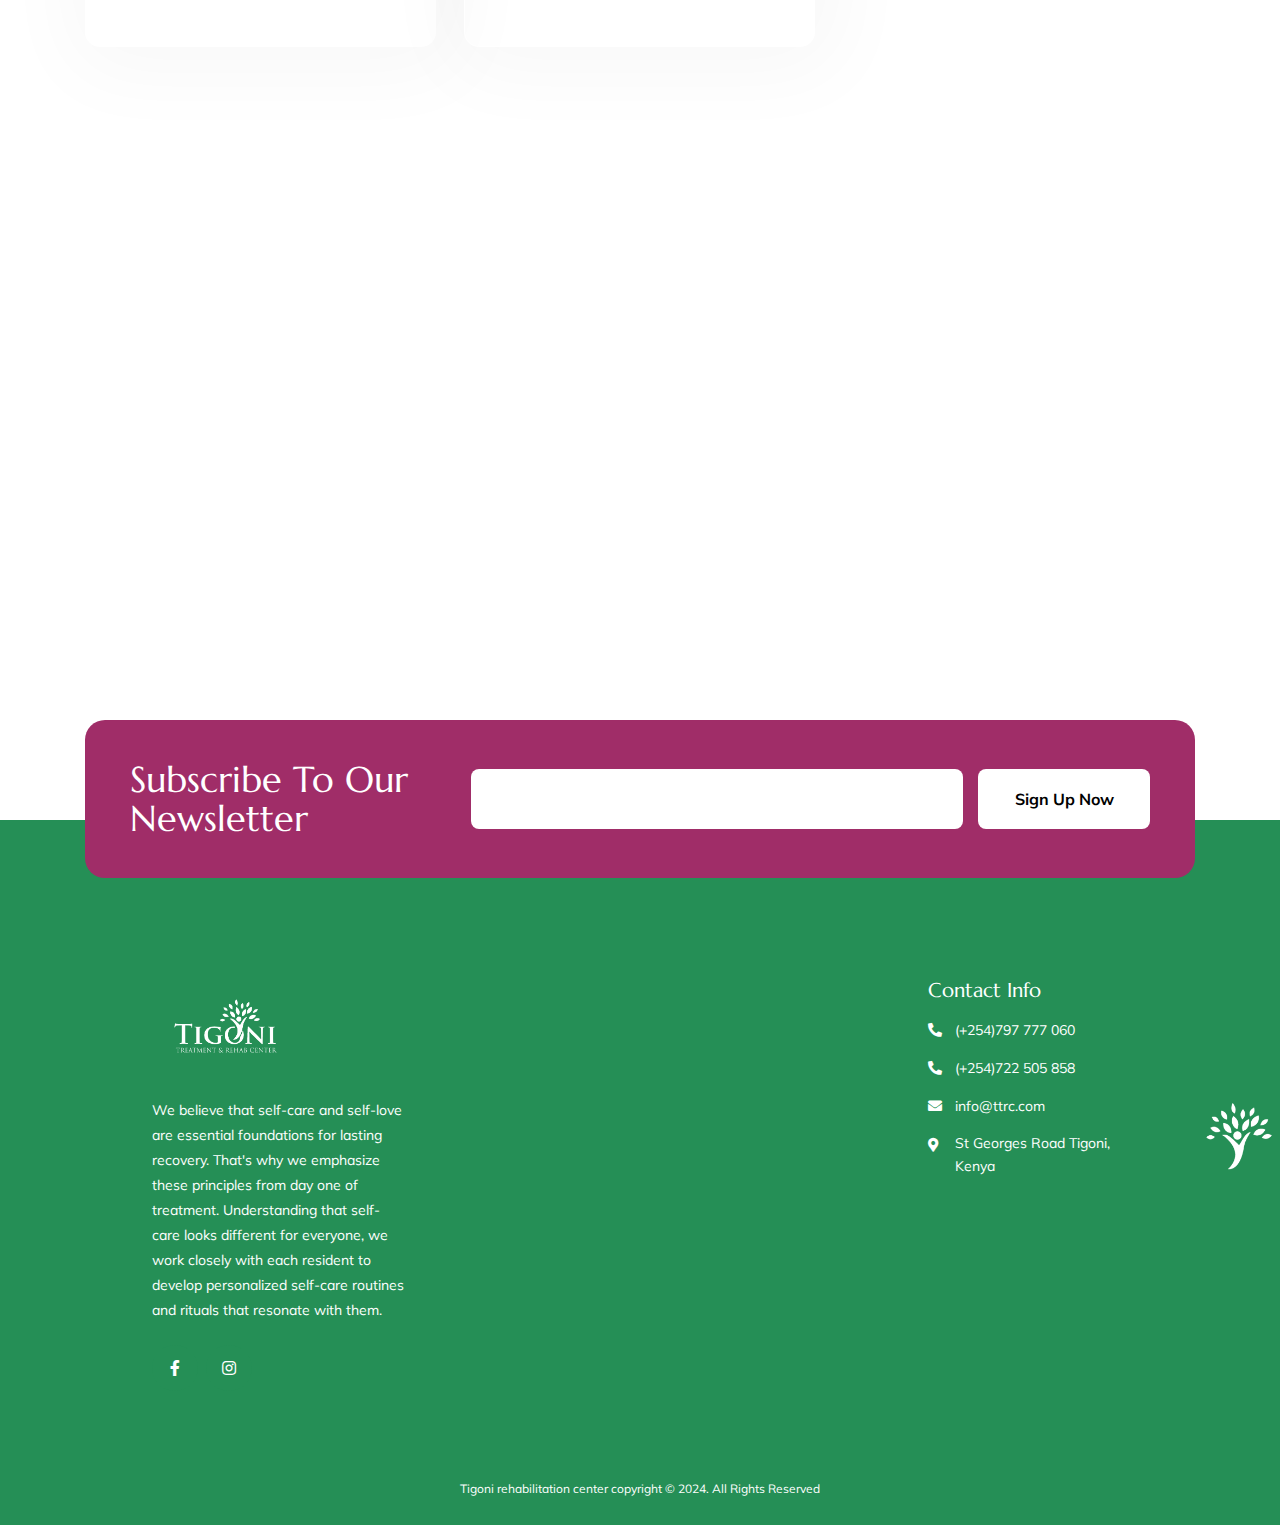
==== commit b27a9852: "Update index.html" ====
--- a/index.html
+++ b/index.html
@@ -97,21 +97,19 @@
             <div class="container">
                 <div class="banner2-con text-center">
                     <span class="d-block" data-aos="fade-up" data-aos-duration="700">Welcome to Tigoni Treatment & Rehabilitation Center</span>
-                    <h1 data-aos="fade-up" data-aos-duration="700"> A luxury residential rehab and  mental health facility
-                        </h1>
-                    <p data-aos="fade-up" data-aos-duration="700">Your Boutique Destination for Recovery.
-                        At TTRC, we pride ourselves on delivering exceptional addiction recovery services in a boutique setting.</p>
+                    <h1 data-aos="fade-up" data-aos-duration="700"> A luxury residential rehab and mental health facility
+                    </h1>
+                    <p data-aos="fade-up" data-aos-duration="700">Your Boutique Destination for Recovery. At TTRC, we pride ourselves on delivering exceptional addiction recovery services in a boutique setting.</p>
                     <div class="generic-btn" data-aos="fade-up" data-aos-duration="700">
-                        <a href="contact.html">Book an Appointment</a>
+                        <a href="#scrollsection">Book an Appointment</a>
                     </div>
                 </div>
                 <div class="social-links">
                     <ul class="list-unstyled mb-0" data-aos="fade-up" data-aos-duration="700">
                         <li><a href="https://web.facebook.com/p/TTRCTigoni"><i class="fab fa-facebook-f"></i></a>
                         </li>
-                        
-                        <li class="mb-0"><a
-                                href="https://www.instagram.com/ttrc_tigoni/"><i
+
+                        <li class="mb-0"><a href="https://www.instagram.com/ttrc_tigoni/"><i
                                     class="fab fa-instagram"></i></a>
                         </li>
                     </ul>
@@ -128,7 +126,7 @@
             </div>
         </div>
     </section>
-    
+
     <!-- BANNER SECTION END -->
     <!-- SERVICE SECTION START -->
     <section class="service-main-section w-100 float-left padding-top padding-bottom light-bg">
@@ -192,7 +190,7 @@
 
                         </div>
                     </div>
-                   
+
                     <div class="item">
                         <div class="treatment-types text-center">
                             <figure>
@@ -225,8 +223,7 @@
                         <img src="assets/images/service-couple.png" alt="service-couple">
                     </figure>
                     <h4>Residential Treatment Programs</h4>
-                    <p>We offer structured residential programs designed to provide a supportive and
-                        therapeutic environment for individuals undergoing addiction treatment.
+                    <p>We offer structured residential programs designed to provide a supportive and therapeutic environment for individuals undergoing addiction treatment.
                     </p>
                     <a href="contact.html">Contact Us <i class="fas fa-angle-right"></i></a>
                 </div>
@@ -235,8 +232,7 @@
                         <img src="assets/images/service-family.png" alt="service-family">
                     </figure>
                     <h4>Detoxification Services</h4>
-                    <p>Our medically supervised detoxification programs ensure safe and comfortable withdrawal
-                        management for clients requiring detoxification from drugs or alcohol.
+                    <p>Our medically supervised detoxification programs ensure safe and comfortable withdrawal management for clients requiring detoxification from drugs or alcohol.
                     </p>
                     <a href="contact.html">Contact Us <i class="fas fa-angle-right"></i></a>
                 </div>
@@ -245,8 +241,7 @@
                         <img src="assets/images/service-anxiety.png" alt="service-anxiety">
                     </figure>
                     <h4>Dual Diagnosis Treatment</h4>
-                    <p>We specialize in treating co-occurring mental health disorders alongside addiction,
-                        providing integrated care to address all aspects of our clients’ well-being.
+                    <p>We specialize in treating co-occurring mental health disorders alongside addiction, providing integrated care to address all aspects of our clients’ well-being.
                     </p>
                     <a href="contact.html">Contact Us <i class="fas fa-angle-right"></i></a>
                 </div>
@@ -255,9 +250,7 @@
                         <img src="assets/images/service-meeting.png" alt="service-meeting">
                     </figure>
                     <h4>Outpatient Services</h4>
-                    <p>For individuals who do not require residential care, we offer outpatient treatment options
-                        that provide flexible scheduling and support for recovery while allowing clients to maintain their daily routines and
-                        responsibilities.
+                    <p>For individuals who do not require residential care, we offer outpatient treatment options that provide flexible scheduling and support for recovery while allowing clients to maintain their daily routines and responsibilities.
                     </p>
                     <a href="contact.html">Contact Us <i class="fas fa-angle-right"></i></a>
                 </div>
@@ -266,8 +259,7 @@
                         <img src="assets/images/service-parenting.png" alt="service-parenting">
                     </figure>
                     <h4>Virtual Counseling</h4>
-                    <p>We offer virtual counseling and therapy sessions for clients who prefer to access support from the
-                        comfort of their own homes or when unable to attend in-person sessions
+                    <p>We offer virtual counseling and therapy sessions for clients who prefer to access support from the comfort of their own homes or when unable to attend in-person sessions
 
                     </p>
                     <a href="contact.html">Contact Us <i class="fas fa-angle-right"></i></a>
@@ -277,9 +269,8 @@
                         <img src="assets/images/service-group.png" alt="service-group">
                     </figure>
                     <h4>Medication Assisted treatment</h4>
-                    <p>has been shown to improve treatment retention, reduce illicit drug use, decrease the
-                        risk of overdose, and improve overall quality of life for individuals struggling with addiction. It is important to note that
-                        MAT is not a one-size-fits-all solution, and treatment plans should be tailored to the individual’s needs and goals.</p>
+                    <p>has been shown to improve treatment retention, reduce illicit drug use, decrease the risk of overdose, and improve overall quality of life for individuals struggling with addiction. It is important to note that MAT is not a one-size-fits-all
+                        solution, and treatment plans should be tailored to the individual’s needs and goals.</p>
                     <a href="contact.html">Contact Us <i class="fas fa-angle-right"></i></a>
                 </div>
                 <div class="service-type-box" data-aos="fade-up" data-aos-duration="700">
@@ -287,9 +278,7 @@
                         <img src="assets/images/service-parenting.png" alt="service-parenting">
                     </figure>
                     <h4>Peer Support Networks</h4>
-                    <p>Establishing peer support networks within the community can provide ongoing support and
-                        connection for individuals in recovery. These networks may offer regular meetings, social activities, and mentoring
-                        opportunities.
+                    <p>Establishing peer support networks within the community can provide ongoing support and connection for individuals in recovery. These networks may offer regular meetings, social activities, and mentoring opportunities.
 
                     </p>
                     <a href="contact.html">Contact Us <i class="fas fa-angle-right"></i></a>
@@ -299,8 +288,7 @@
                         <img src="assets/images/service-anxiety.png" alt="service-anxiety">
                     </figure>
                     <h4>Community outreach</h4>
-                    <p>It plays a vital role in raising awareness, reducing stigma, and promoting a supportive
-                        environment for individuals in recovery.
+                    <p>It plays a vital role in raising awareness, reducing stigma, and promoting a supportive environment for individuals in recovery.
                     </p>
                     <a href="contact.html">Contact Us <i class="fas fa-angle-right"></i></a>
                 </div>
@@ -476,10 +464,7 @@
                         <img src="assets/images/type-service1.png" alt="type-service1">
                     </figure> -->
                     <h4 data-aos="fade-up" data-aos-duration="700">Meditation</h4>
-                    <p data-aos="fade-up" data-aos-duration="700">Mindfulness-based
-                        meditation practices help individuals
-                        cultivate inner peace, reduce stress, and
-                        enhance self-awareness.</p>
+                    <p data-aos="fade-up" data-aos-duration="700">Mindfulness-based meditation practices help individuals cultivate inner peace, reduce stress, and enhance self-awareness.</p>
                     <a href="services.html" data-aos="fade-up" data-aos-duration="700">Read More <i
                             class="fas fa-angle-right"></i></a>
                 </div>
@@ -488,10 +473,7 @@
                         <img src="assets/images/type-service2.png" alt="type-service2">
                     </figure> -->
                     <h4 data-aos="fade-up" data-aos-duration="700">Yoga</h4>
-                    <p data-aos="fade-up" data-aos-duration="700">Yoga sessions integrate
-                        breathwork, movement, and meditation
-                        to promote physical, mental, and
-                        emotional well-being.</p>
+                    <p data-aos="fade-up" data-aos-duration="700">Yoga sessions integrate breathwork, movement, and meditation to promote physical, mental, and emotional well-being.</p>
                     <a href="services.html" data-aos="fade-up" data-aos-duration="700">Read More <i
                             class="fas fa-angle-right"></i></a>
                 </div>
@@ -500,12 +482,7 @@
                         <img src="assets/images/type-service3.png" alt="type-service3">
                     </figure> -->
                     <h4 data-aos="fade-up" data-aos-duration="700">Equine Therapy</h4>
-                    <p data-aos="fade-up" data-aos-duration="700">Clients have the
-                        opportunity to engage in equine-assisted
-                        therapy, working with horses to build
-                        trust, improve communication skills, and
-                        explore emotional issues in a unique and
-                        transformative way.</p>
+                    <p data-aos="fade-up" data-aos-duration="700">Clients have the opportunity to engage in equine-assisted therapy, working with horses to build trust, improve communication skills, and explore emotional issues in a unique and transformative way.</p>
                     <a href="services.html" data-aos="fade-up" data-aos-duration="700">Read More <i
                             class="fas fa-angle-right"></i></a>
                 </div>
@@ -514,10 +491,7 @@
                         <img src="assets/images/type-service4.png" alt="type-service4">
                     </figure> -->
                     <h4 data-aos="fade-up" data-aos-duration="700">Breathwork</h4>
-                    <p data-aos="fade-up" data-aos-duration="700">Breathwork exercises focus
-                        on conscious breathing techniques
-                        to reduce stress, increase vitality, and
-                        promote emotional well-being</p>
+                    <p data-aos="fade-up" data-aos-duration="700">Breathwork exercises focus on conscious breathing techniques to reduce stress, increase vitality, and promote emotional well-being</p>
                     <a href="services.html" data-aos="fade-up" data-aos-duration="700">Read More <i
                             class="fas fa-angle-right"></i></a>
                 </div>
@@ -526,14 +500,11 @@
                         <img src="assets/images/type-service5.png" alt="type-service5">
                     </figure> -->
                     <h4 data-aos="fade-up" data-aos-duration="700">Art and Music Therapy</h4>
-                    <p data-aos="fade-up" data-aos-duration="700">Creative arts
-                        therapies, including art therapy and
-                        music therapy, provide expressive outlets
-                        for emotional healing and self-discovery</p>
+                    <p data-aos="fade-up" data-aos-duration="700">Creative arts therapies, including art therapy and music therapy, provide expressive outlets for emotional healing and self-discovery</p>
                     <a href="product.html" data-aos="fade-up" data-aos-duration="700">Read More <i
                             class="fas fa-angle-right"></i></a>
                 </div>
-               
+
             </div>
         </div>
     </section>
@@ -656,10 +627,10 @@
                     </div>
                 </div>
                 <div class="footer-text-boxes">
-                    
+
                 </div>
                 <div class="footer-text-boxes">
-                    
+
                 </div>
                 <div class="footer-text-boxes">
                     <h4>Contact Info</h4>
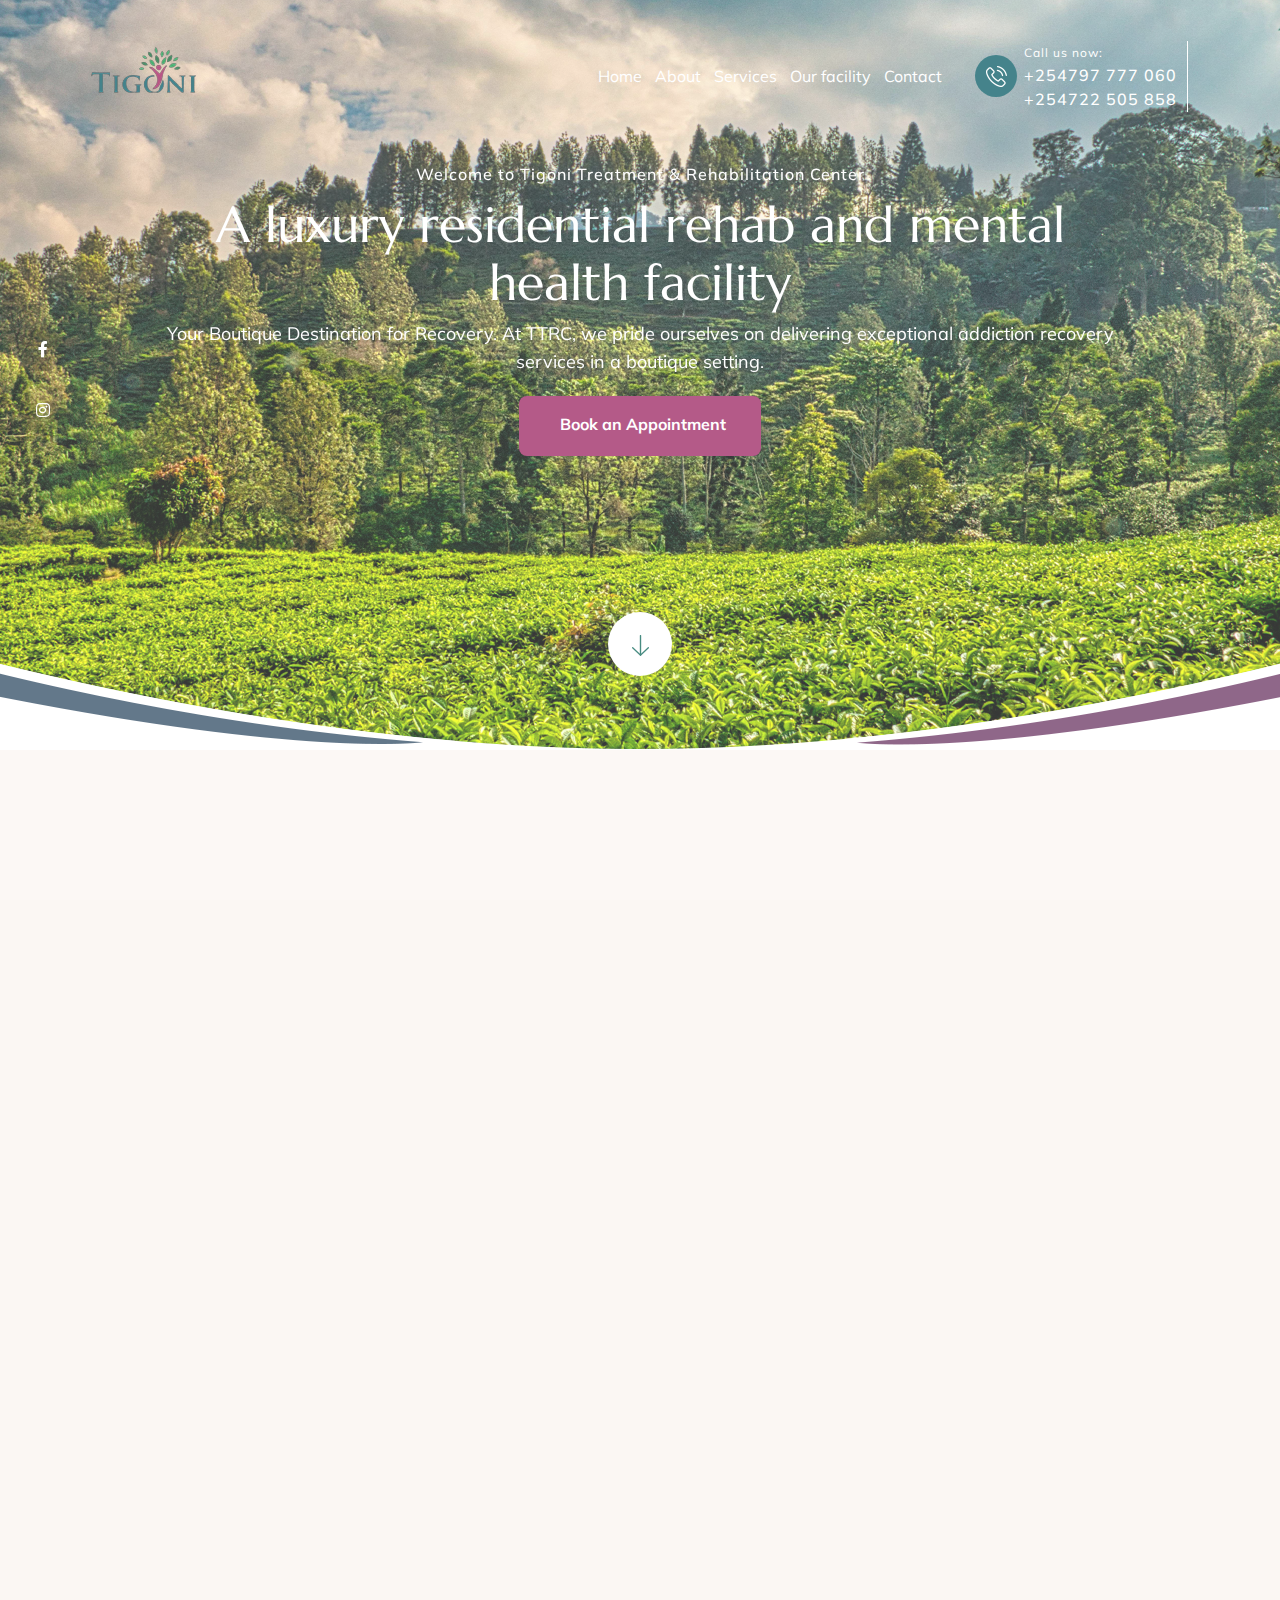
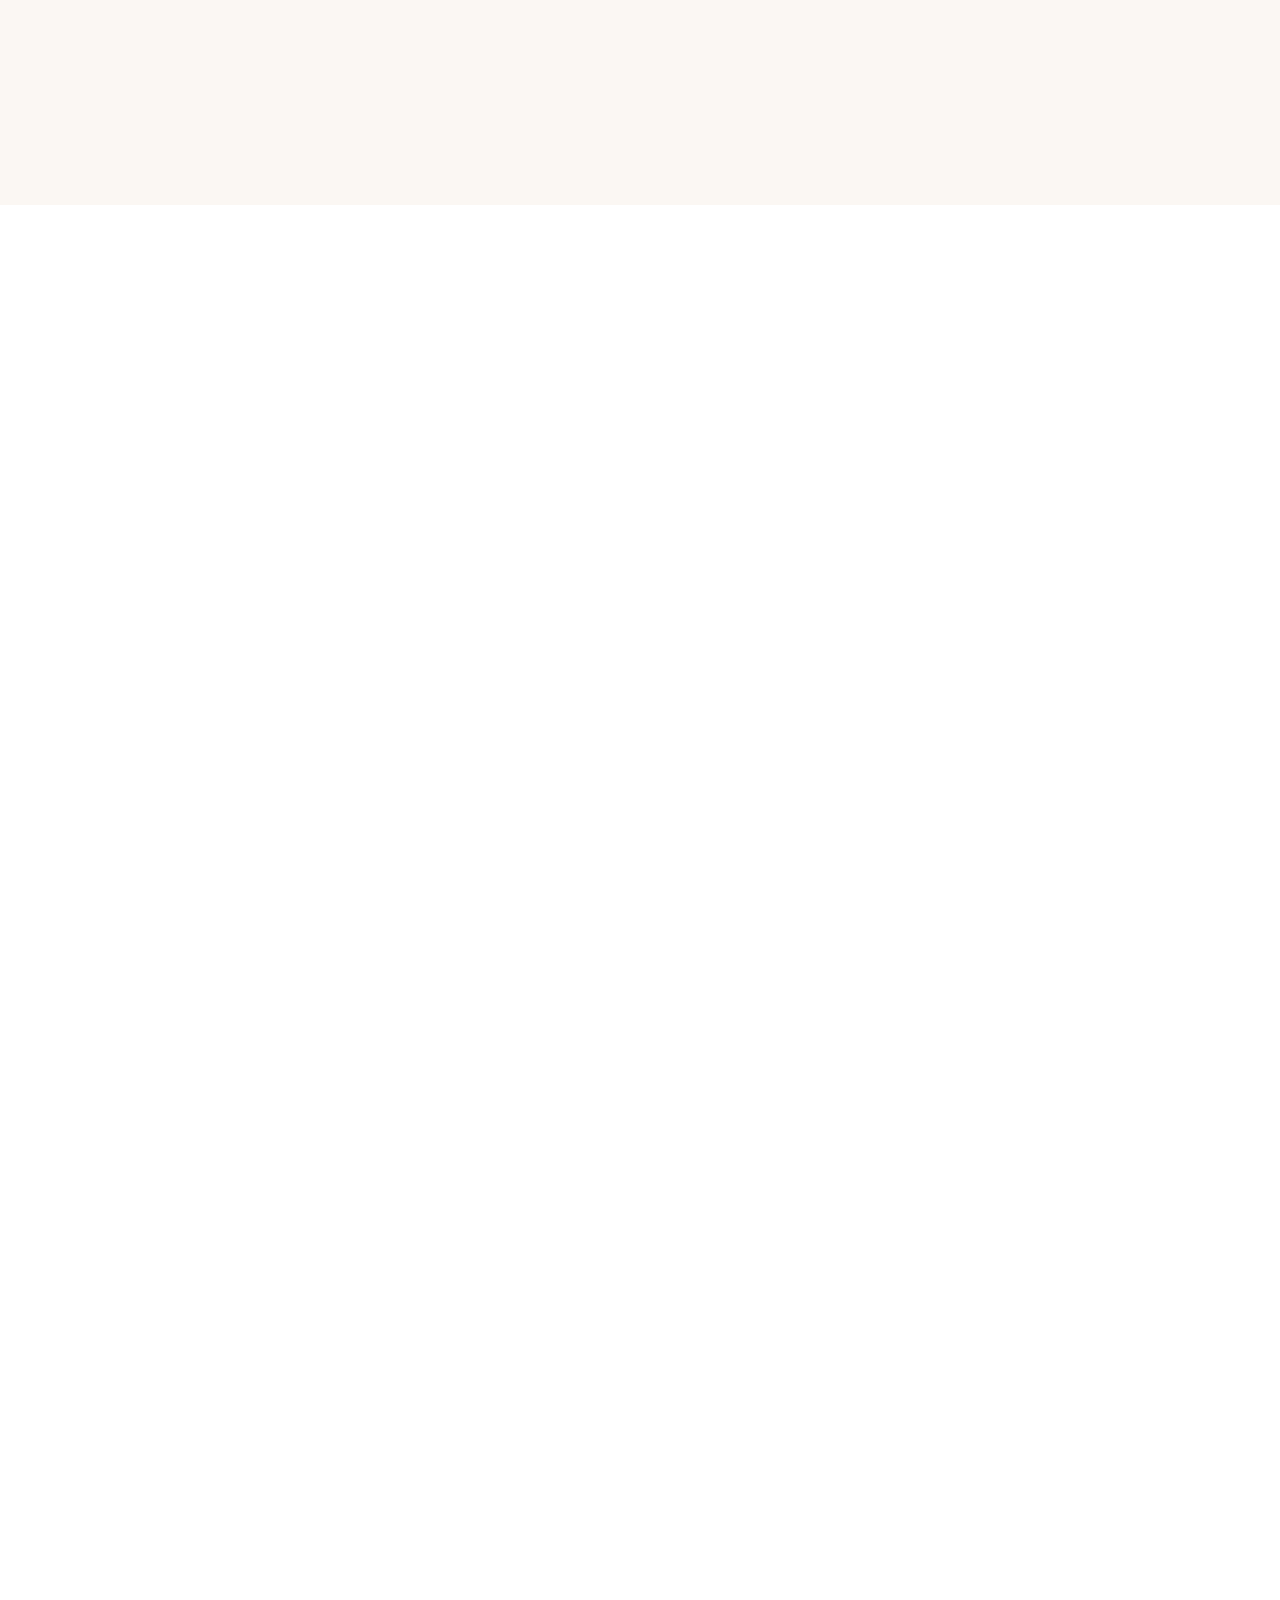
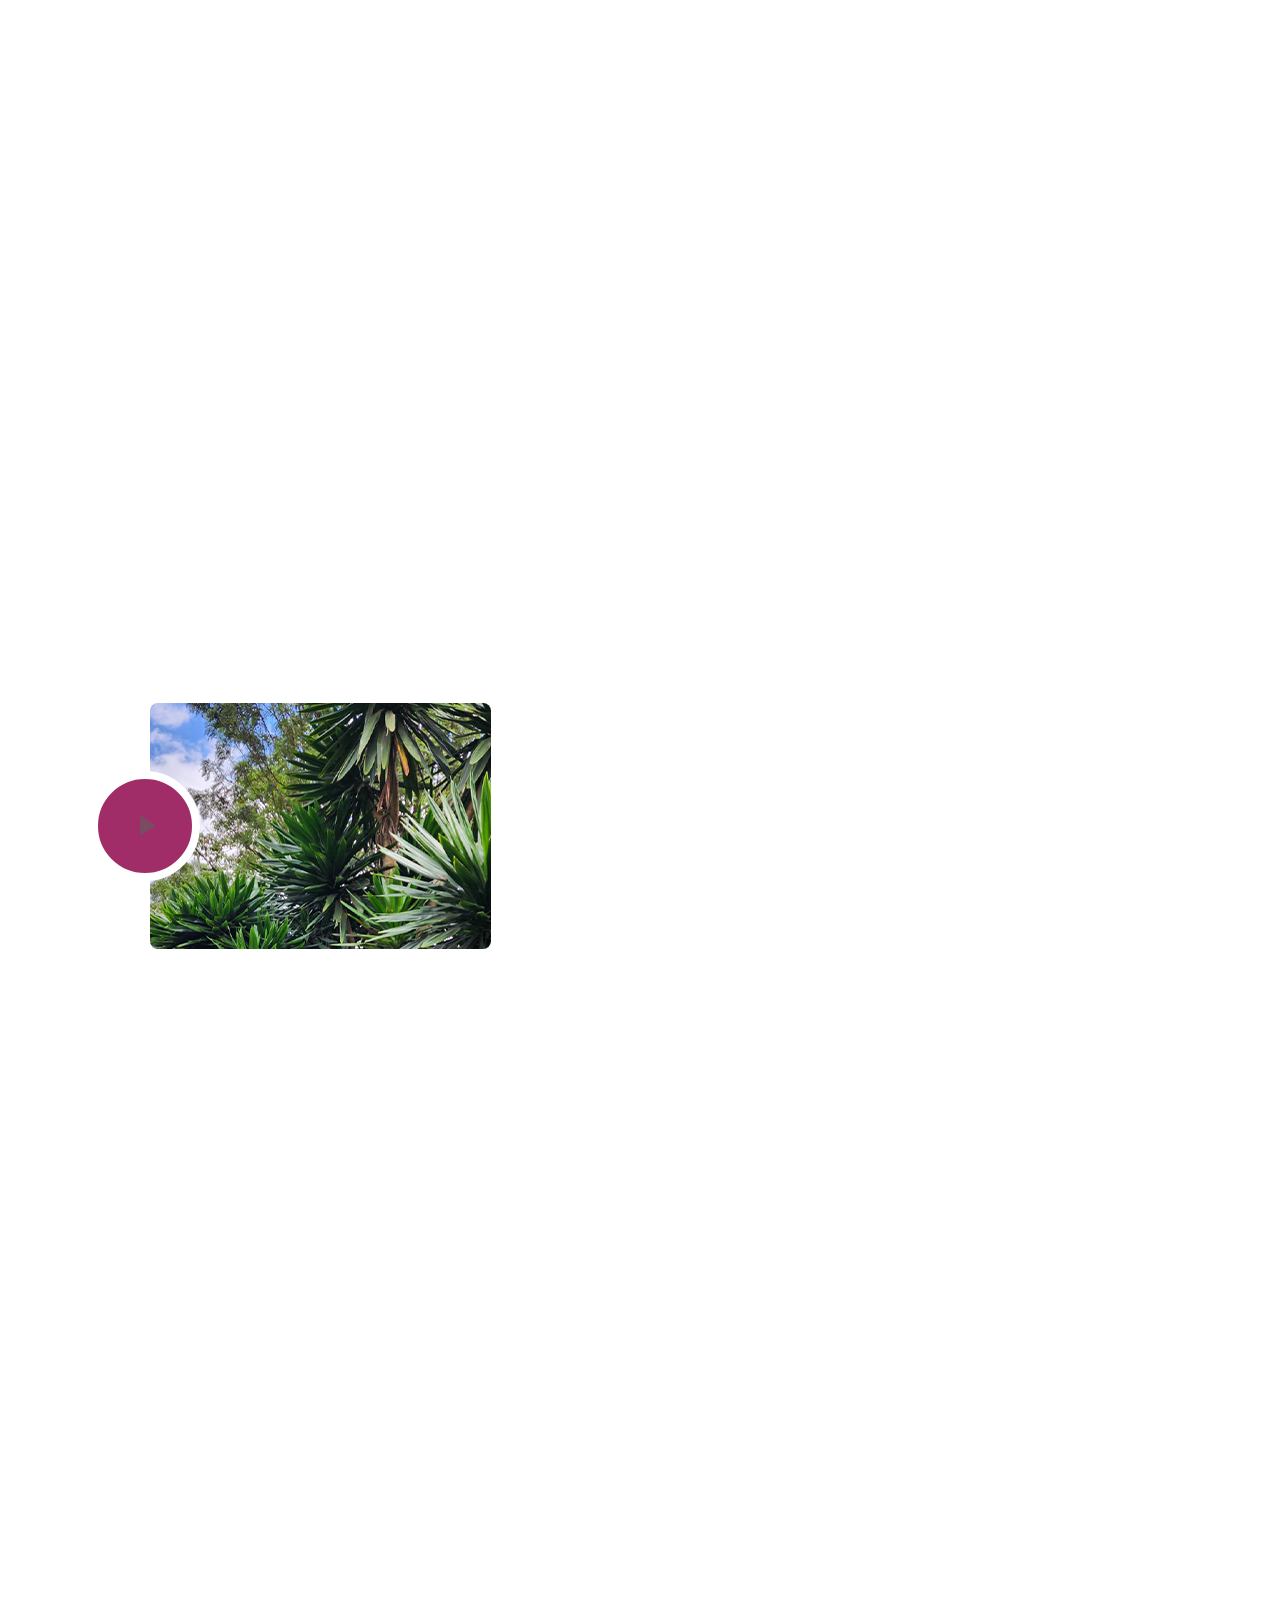
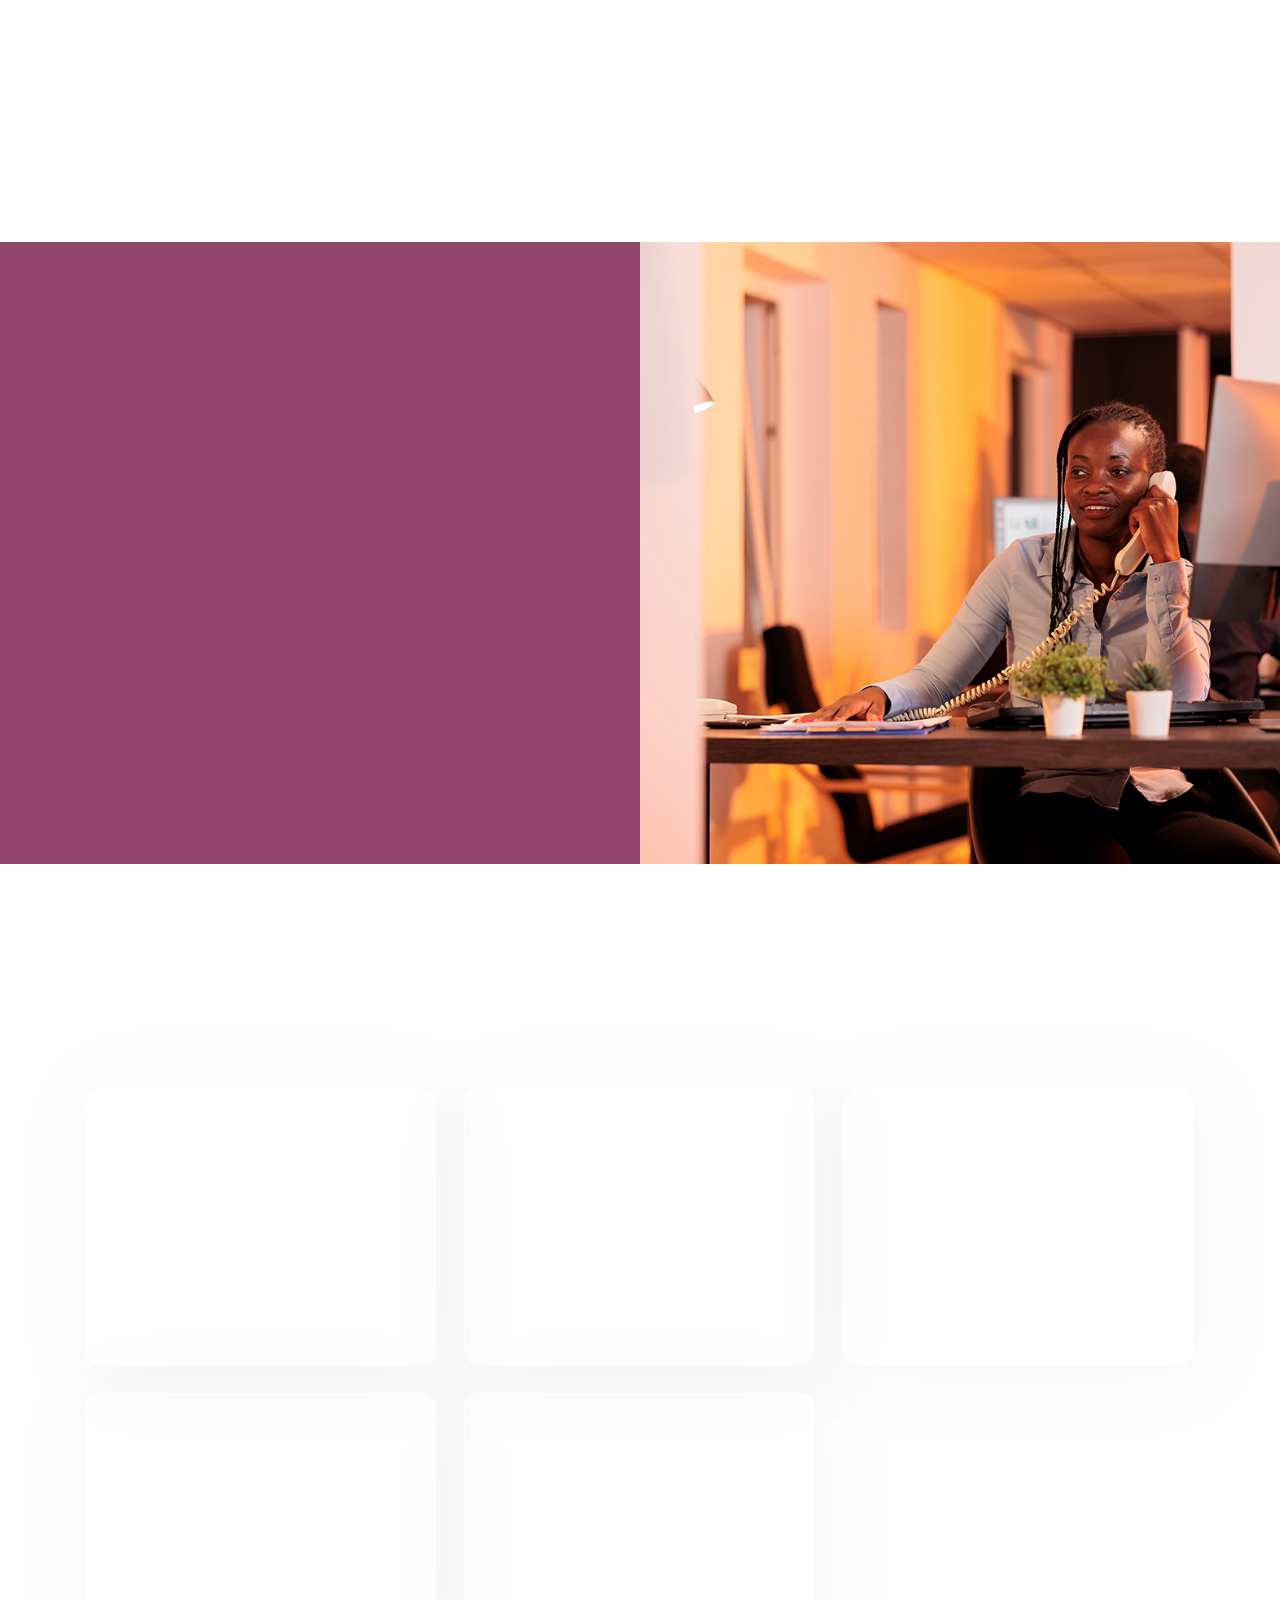
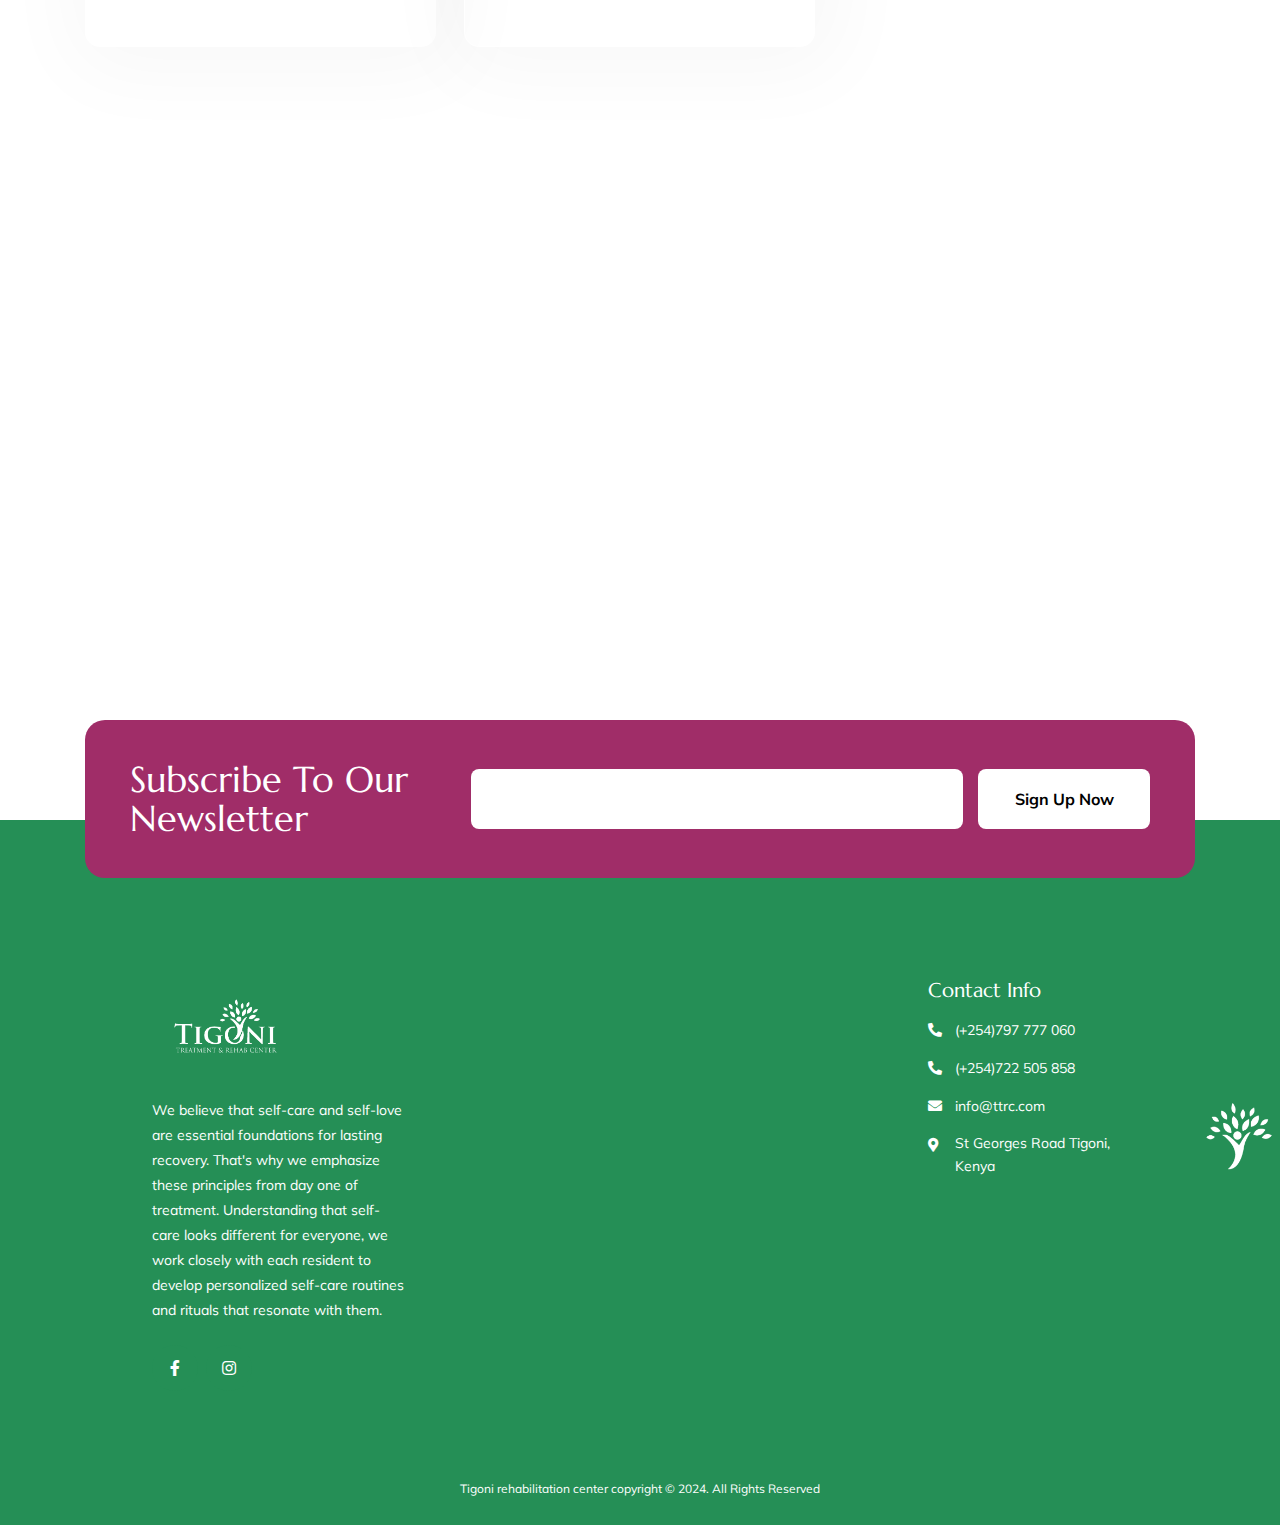
==== commit 3b9437dd: "product description" ====
--- a/index.html
+++ b/index.html
@@ -465,7 +465,7 @@
                     </figure> -->
                     <h4 data-aos="fade-up" data-aos-duration="700">Meditation</h4>
                     <p data-aos="fade-up" data-aos-duration="700">Mindfulness-based meditation practices help individuals cultivate inner peace, reduce stress, and enhance self-awareness.</p>
-                    <a href="services.html" data-aos="fade-up" data-aos-duration="700">Read More <i
+                    <a href="project0.html" data-aos="fade-up" data-aos-duration="700">Read More <i
                             class="fas fa-angle-right"></i></a>
                 </div>
                 <div class="service-type-box">
@@ -474,7 +474,7 @@
                     </figure> -->
                     <h4 data-aos="fade-up" data-aos-duration="700">Yoga</h4>
                     <p data-aos="fade-up" data-aos-duration="700">Yoga sessions integrate breathwork, movement, and meditation to promote physical, mental, and emotional well-being.</p>
-                    <a href="services.html" data-aos="fade-up" data-aos-duration="700">Read More <i
+                    <a href="project1.html" data-aos="fade-up" data-aos-duration="700">Read More <i
                             class="fas fa-angle-right"></i></a>
                 </div>
                 <div class="service-type-box">
@@ -483,7 +483,7 @@
                     </figure> -->
                     <h4 data-aos="fade-up" data-aos-duration="700">Equine Therapy</h4>
                     <p data-aos="fade-up" data-aos-duration="700">Clients have the opportunity to engage in equine-assisted therapy, working with horses to build trust, improve communication skills, and explore emotional issues in a unique and transformative way.</p>
-                    <a href="services.html" data-aos="fade-up" data-aos-duration="700">Read More <i
+                    <a href="project2.html" data-aos="fade-up" data-aos-duration="700">Read More <i
                             class="fas fa-angle-right"></i></a>
                 </div>
                 <div class="service-type-box">
@@ -492,7 +492,7 @@
                     </figure> -->
                     <h4 data-aos="fade-up" data-aos-duration="700">Breathwork</h4>
                     <p data-aos="fade-up" data-aos-duration="700">Breathwork exercises focus on conscious breathing techniques to reduce stress, increase vitality, and promote emotional well-being</p>
-                    <a href="services.html" data-aos="fade-up" data-aos-duration="700">Read More <i
+                    <a href="project3.html" data-aos="fade-up" data-aos-duration="700">Read More <i
                             class="fas fa-angle-right"></i></a>
                 </div>
                 <div class="service-type-box">
@@ -501,7 +501,7 @@
                     </figure> -->
                     <h4 data-aos="fade-up" data-aos-duration="700">Art and Music Therapy</h4>
                     <p data-aos="fade-up" data-aos-duration="700">Creative arts therapies, including art therapy and music therapy, provide expressive outlets for emotional healing and self-discovery</p>
-                    <a href="product.html" data-aos="fade-up" data-aos-duration="700">Read More <i
+                    <a href="project4.html" data-aos="fade-up" data-aos-duration="700">Read More <i
                             class="fas fa-angle-right"></i></a>
                 </div>
 
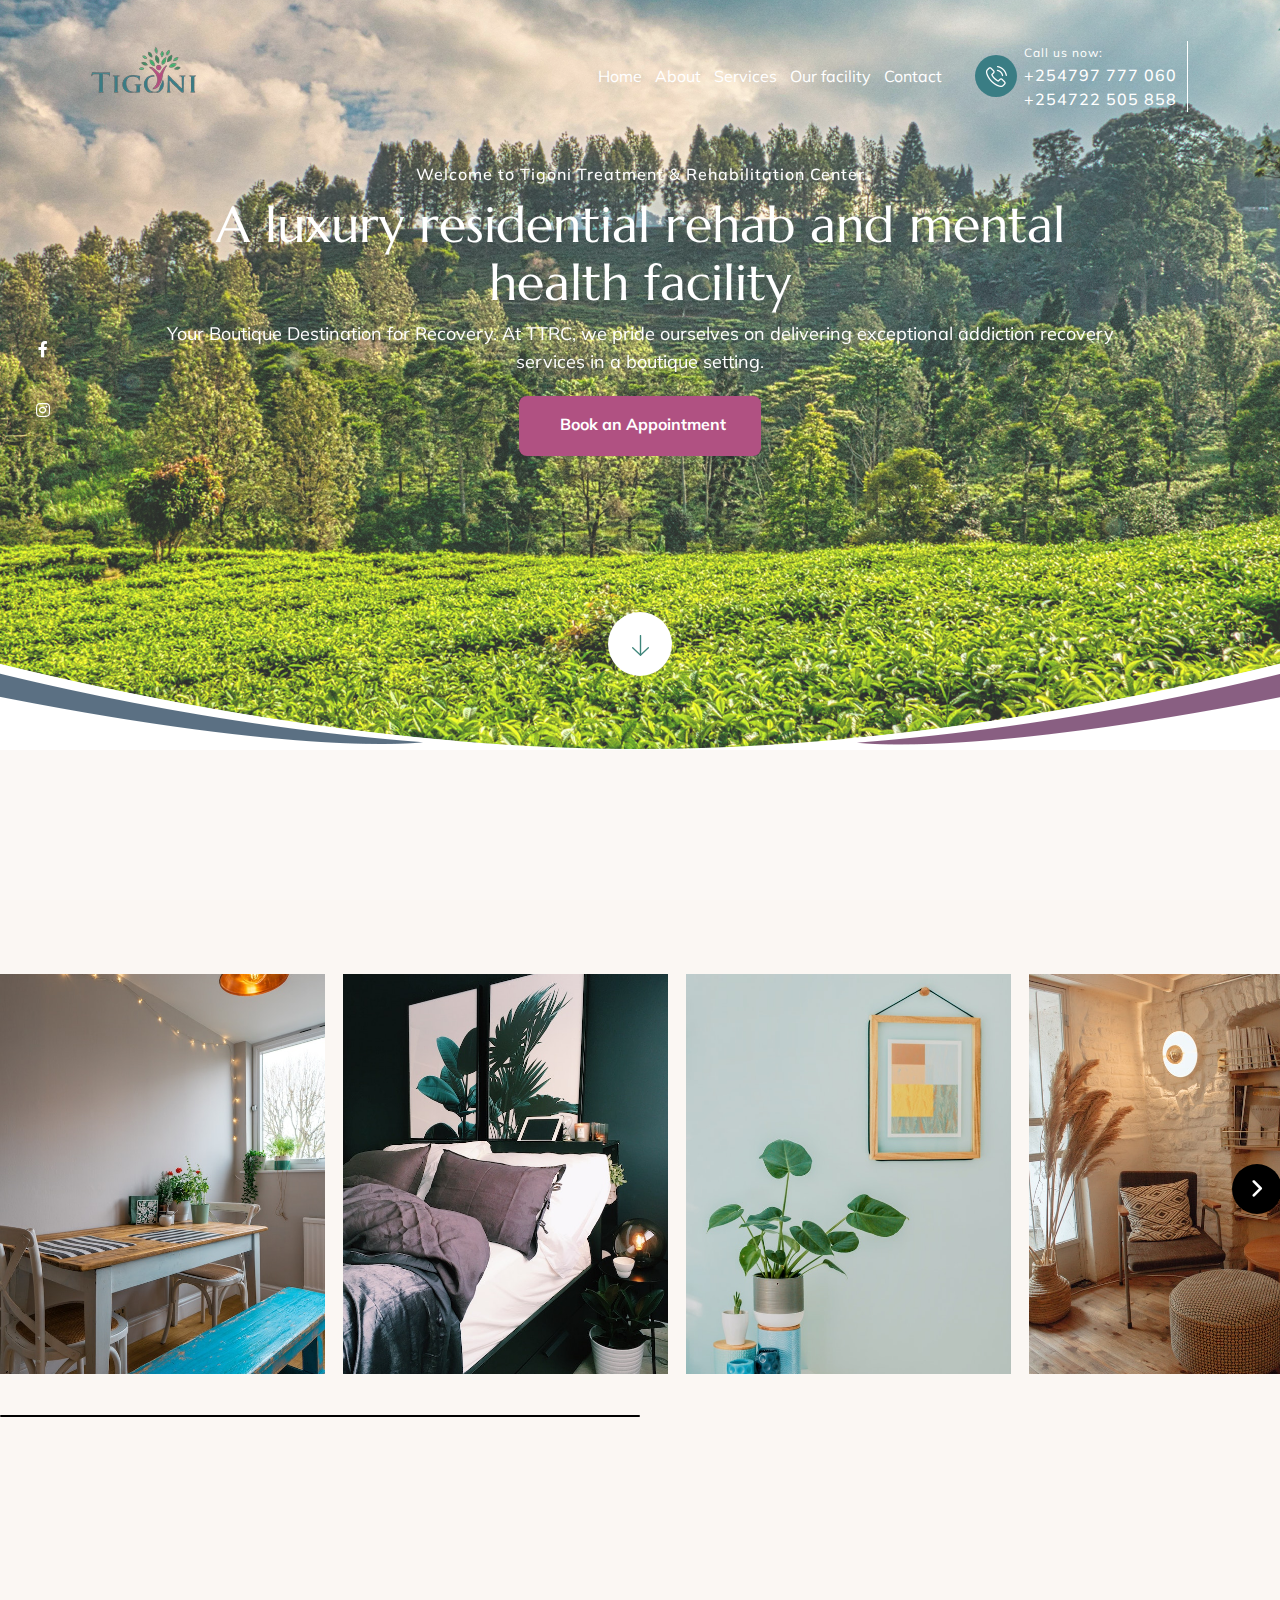
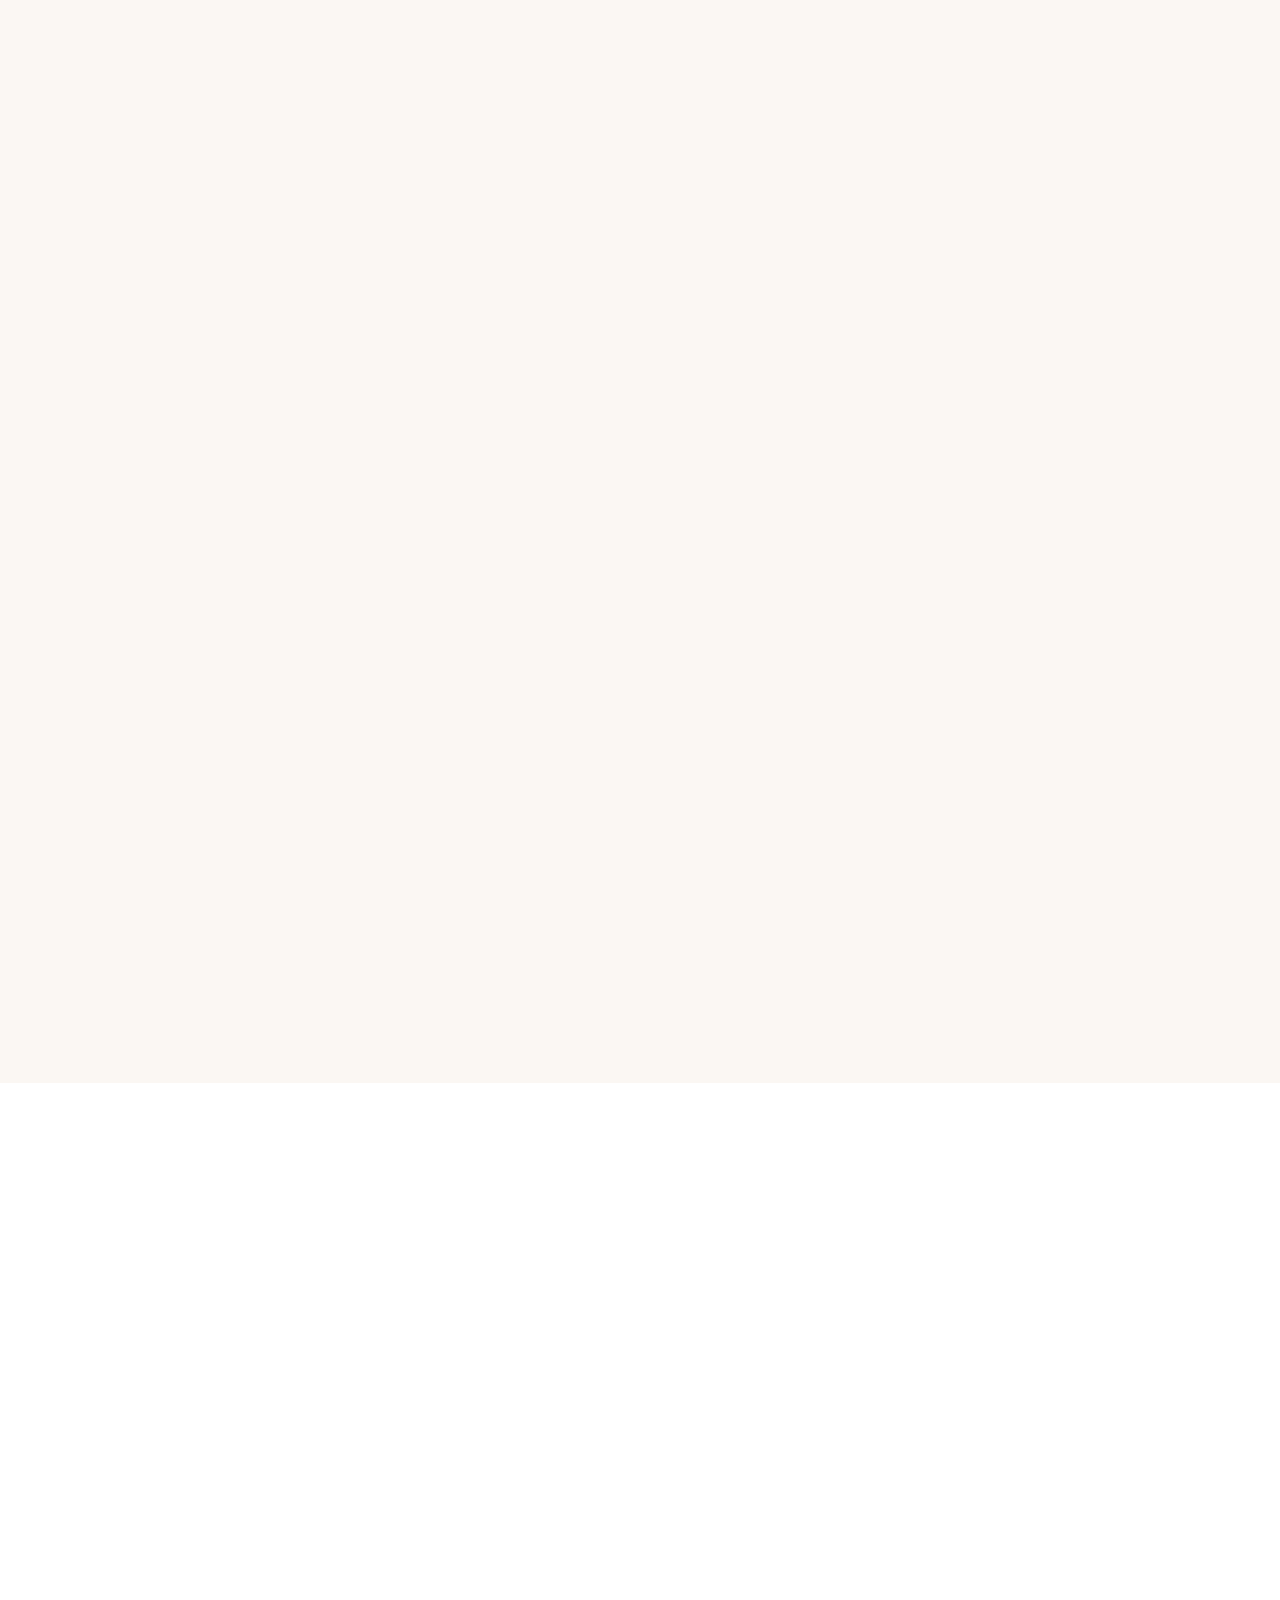
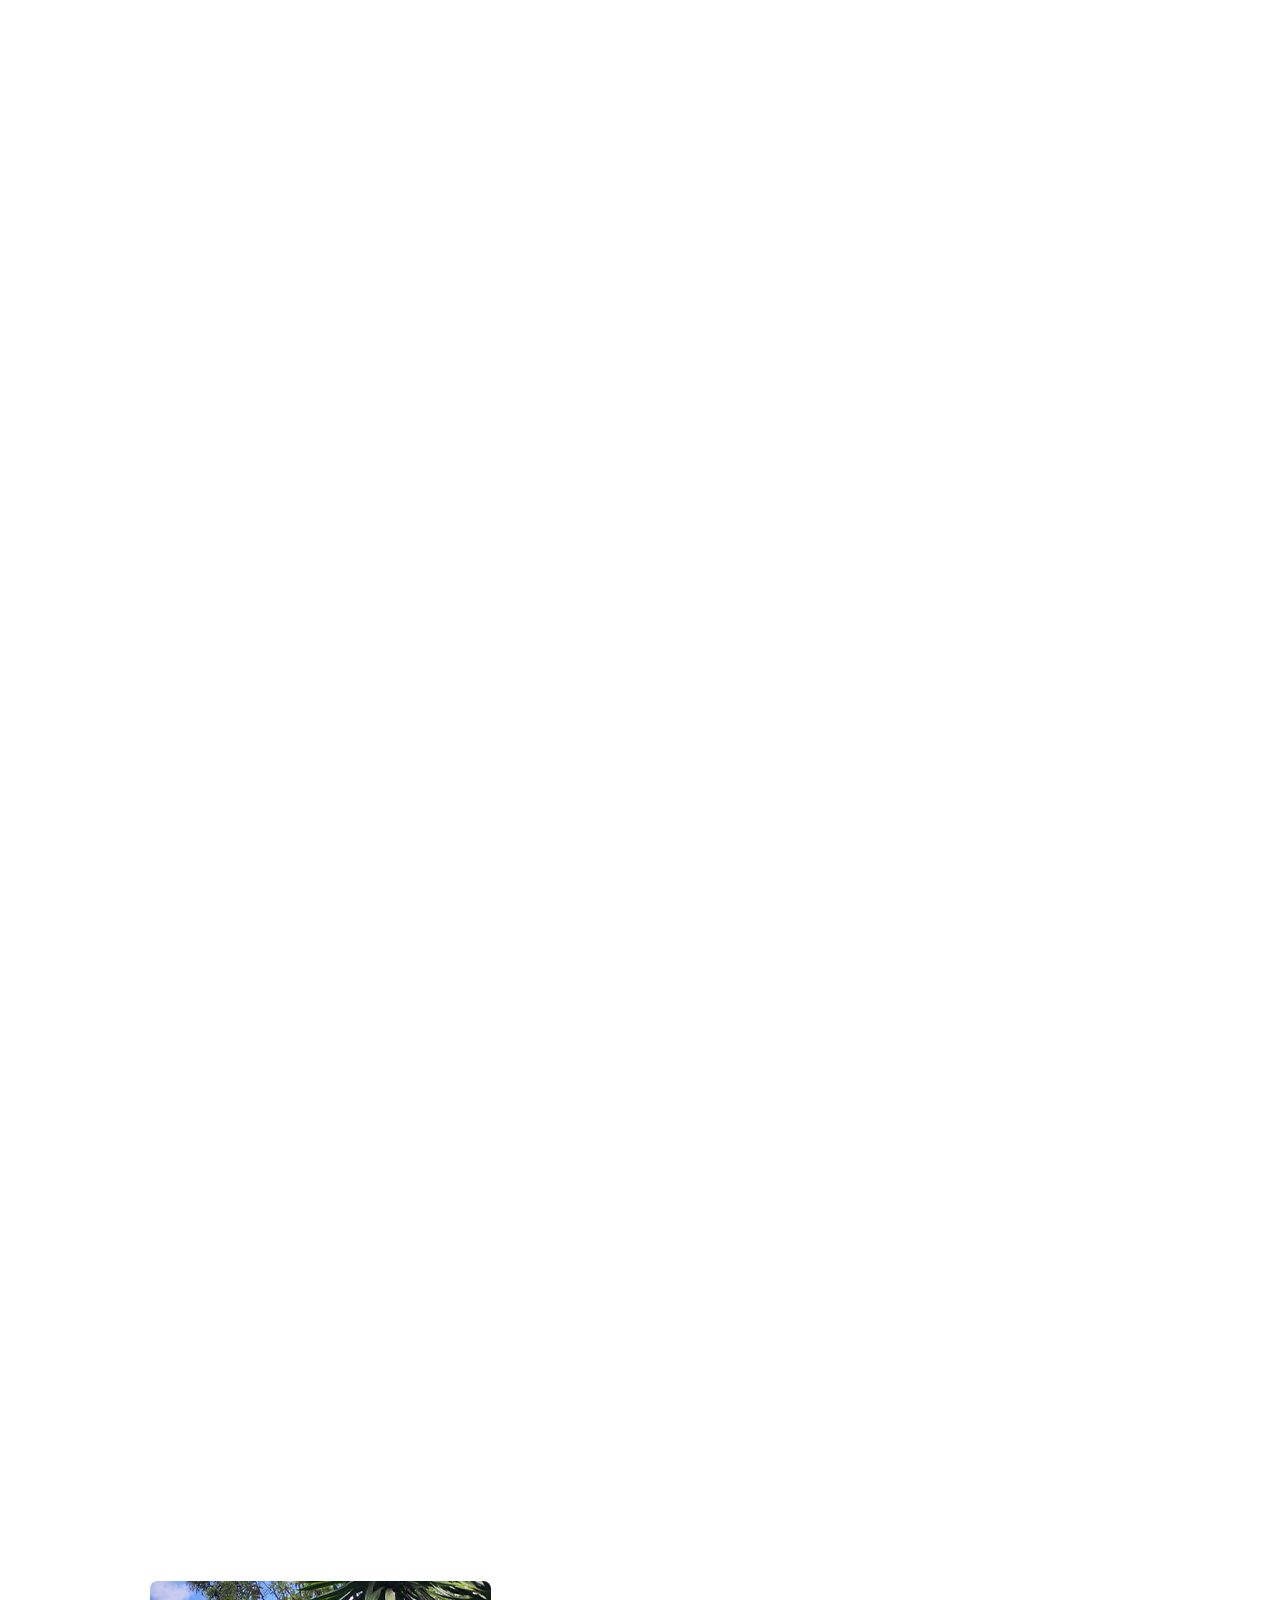
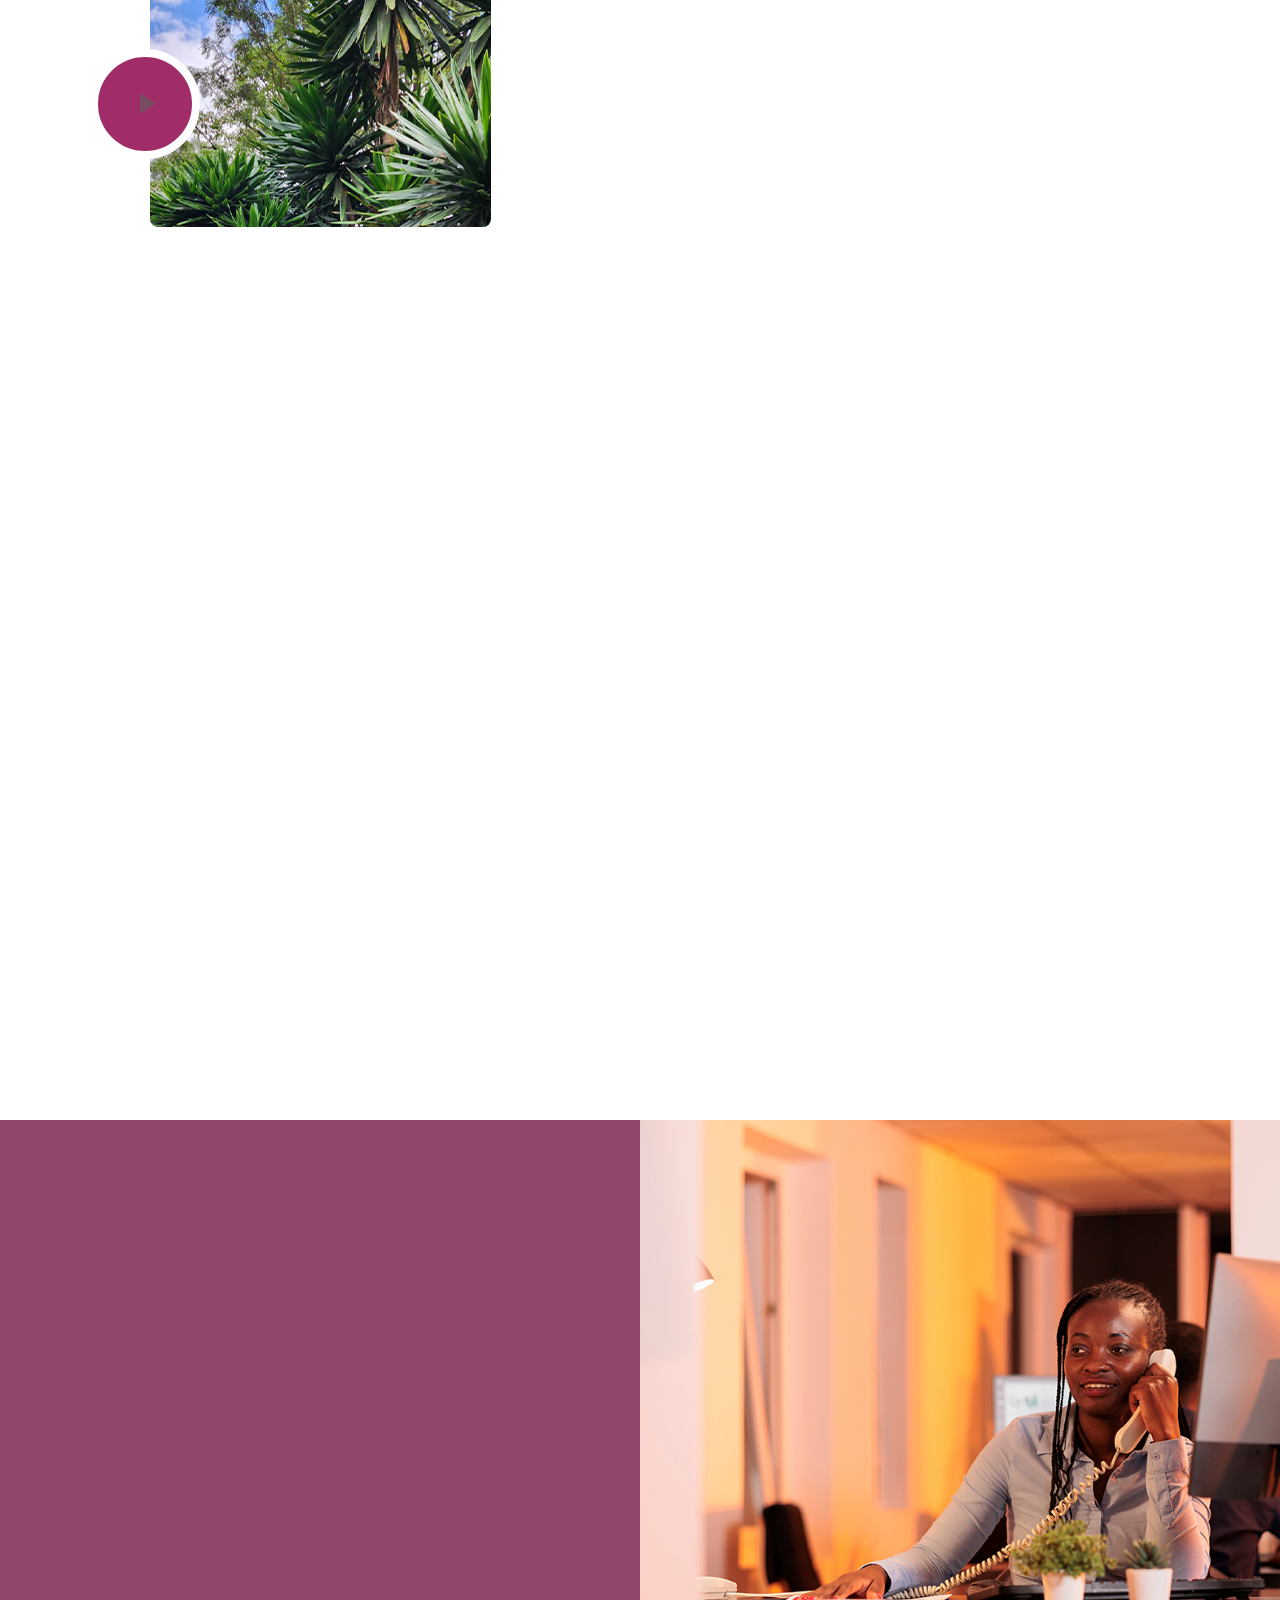
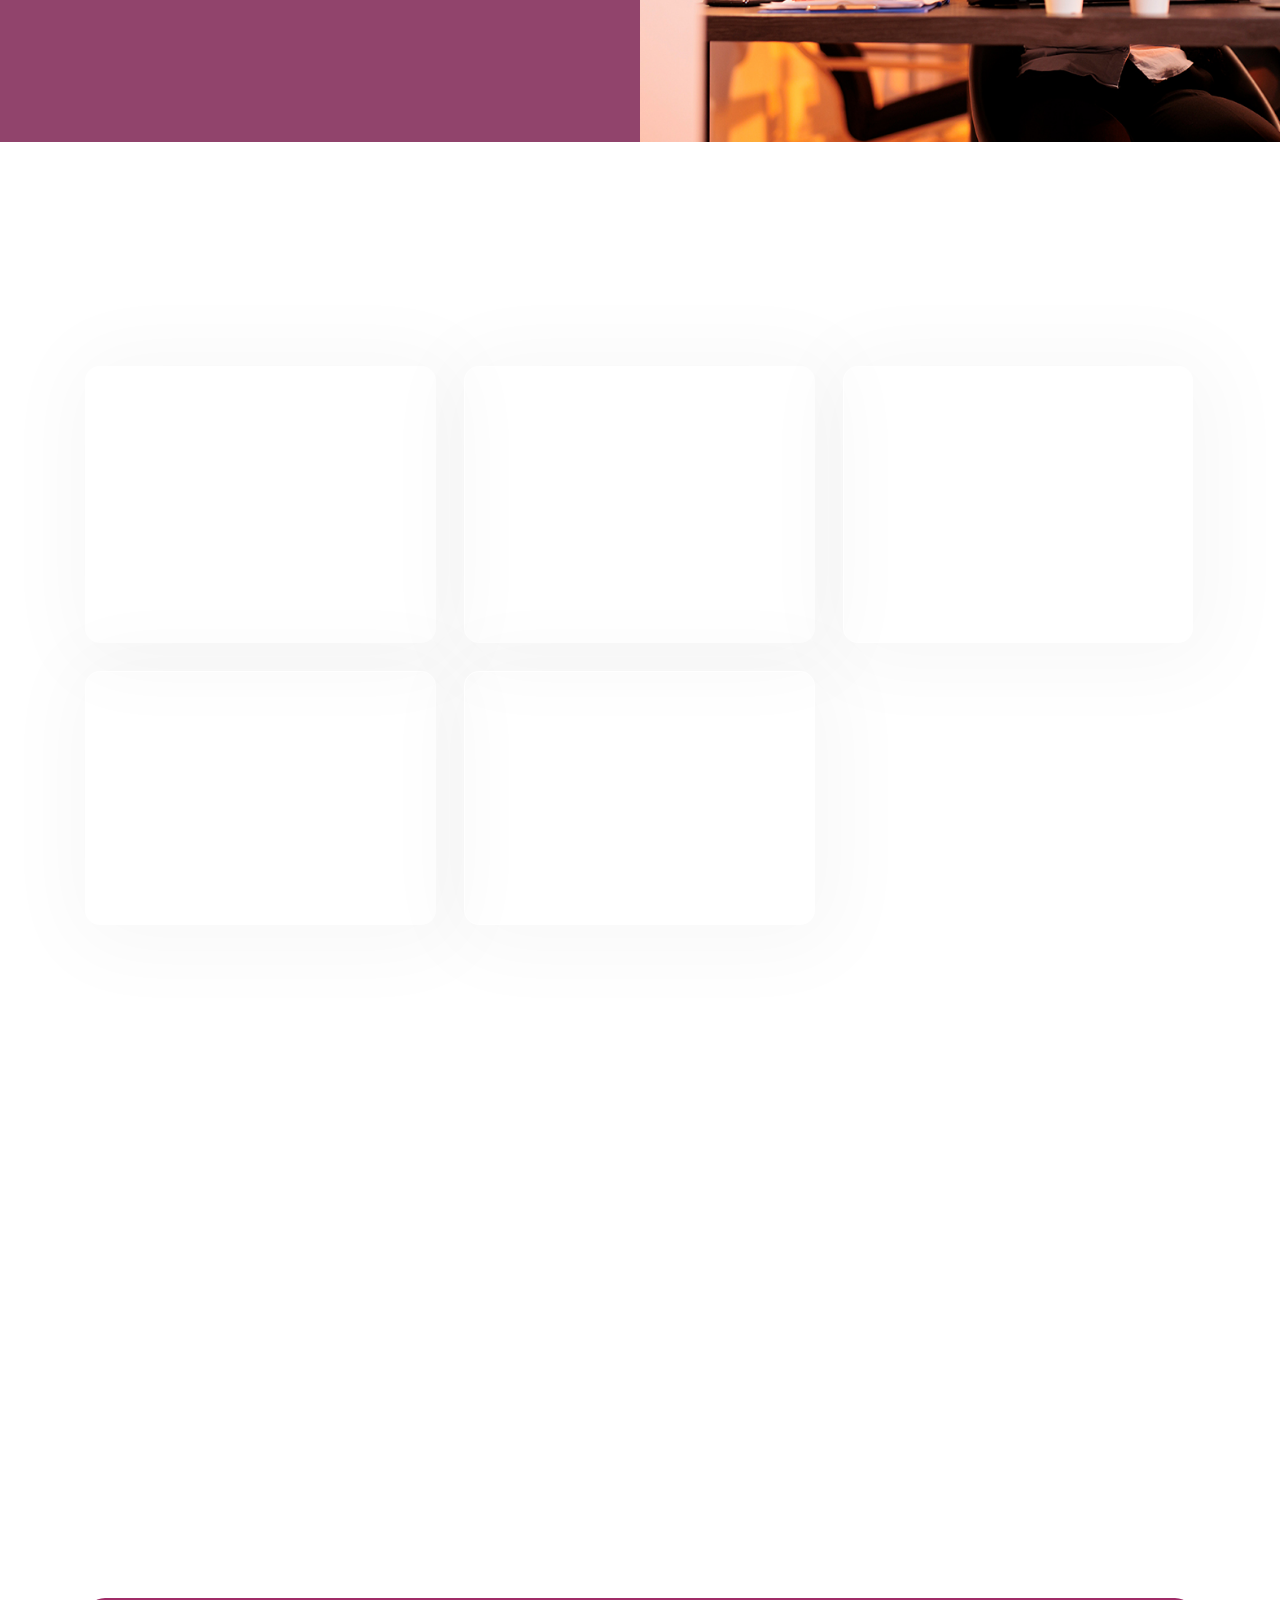
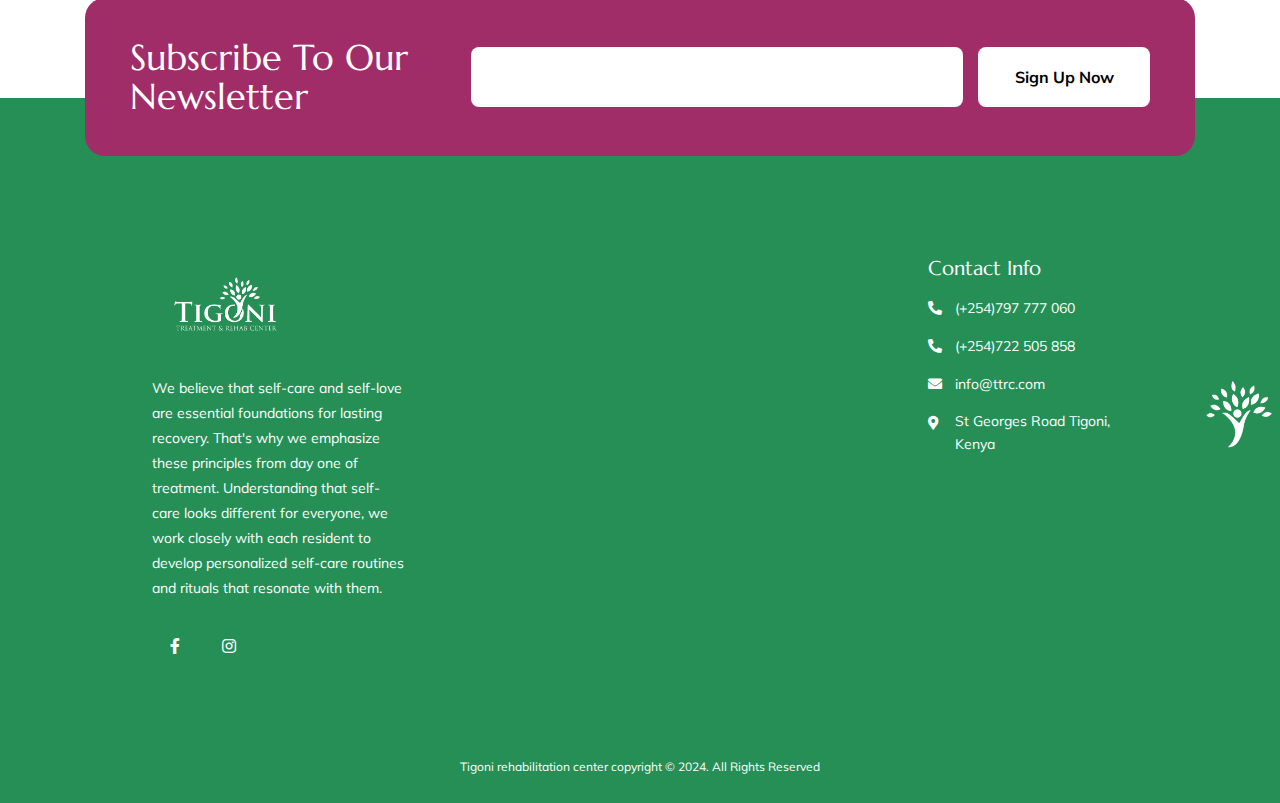
==== commit f617ca11: "new slider" ====
--- a/index.html
+++ b/index.html
@@ -28,6 +28,8 @@
     <link rel="stylesheet" href="assets/css/custom.css">
     <link rel="stylesheet" href="assets/css/mobile.css">
     <link rel="stylesheet" href="assets/css/owl.carousel.css">
+    <link rel="stylesheet" href="https://fonts.googleapis.com/css2?family=Material+Symbols+Rounded:opsz,wght,FILL,GRAD@48,400,0,0" />
+
 </head>
 
 <body>
@@ -96,12 +98,14 @@
         <div class="index2-banner-shape w-100 float-left">
             <div class="container">
                 <div class="banner2-con text-center">
-                    <span class="d-block" data-aos="fade-up" data-aos-duration="700">Welcome to Tigoni Treatment & Rehabilitation Center</span>
+                    <span class="d-block" data-aos="fade-up" data-aos-duration="700">Welcome to Tigoni Treatment &
+                        Rehabilitation Center</span>
                     <h1 data-aos="fade-up" data-aos-duration="700"> A luxury residential rehab and mental health facility
                     </h1>
-                    <p data-aos="fade-up" data-aos-duration="700">Your Boutique Destination for Recovery. At TTRC, we pride ourselves on delivering exceptional addiction recovery services in a boutique setting.</p>
+                    <p data-aos="fade-up" data-aos-duration="700">Your Boutique Destination for Recovery. At TTRC, we pride ourselves on delivering exceptional addiction recovery services in a boutique setting.
+                    </p>
                     <div class="generic-btn" data-aos="fade-up" data-aos-duration="700">
-                        <a href="#scrollsection">Book an Appointment</a>
+                        <a href="contact.html">Book an Appointment</a>
                     </div>
                 </div>
                 <div class="social-links">
@@ -128,6 +132,48 @@
     </section>
 
     <!-- BANNER SECTION END -->
+    <!--SLIDER START-->
+    <section class="service-main-section w-100 float-left padding-top padding-bottom light-bg">
+        <div class="container2">
+            <div class="generic-title text-center">
+                <span class="small-text" data-aos="fade-up" data-aos-duration="700">Our Facility</span>
+                <h2 data-aos="fade-up" data-aos-duration="700">Tour our Facility </h2>
+            </div>
+            <div class="slider-wrapper">
+                <button id="prev-slide" class="slide-button material-symbols-rounded">
+            chevron_left
+            </button>
+                <ul class="image-list">
+                    <img class="image-item" src="images/img-1.jpg" alt="img-1" />
+                    <img class="image-item" src="images/img-2.jpg" alt="img-2" />
+                    <img class="image-item" src="images/img-3.jpg" alt="img-3" />
+                    <img class="image-item" src="images/img-4.jpg" alt="img-4" />
+                    <img class="image-item" src="images/img-5.jpg" alt="img-5" />
+                    <img class="image-item" src="images/img-6.jpg" alt="img-6" />
+                    <img class="image-item" src="images/img-7.jpg" alt="img-7" />
+                    <img class="image-item" src="images/img-8.jpg" alt="img-8" />
+                    <img class="image-item" src="images/img-9.jpg" alt="img-9" />
+                    <img class="image-item" src="images/img-10.jpg" alt="img-10" />
+                </ul>
+                <button id="next-slide" class="slide-button material-symbols-rounded">
+            chevron_right
+            </button>
+            </div>
+            <div class="slider-scrollbar">
+                <div class="scrollbar-track">
+                    <div class="scrollbar-thumb"></div>
+                </div>
+            </div>
+        </div>
+    </section>
+
+
+
+
+
+
+    <!--SLIDER END-->
+
     <!-- SERVICE SECTION START -->
     <section class="service-main-section w-100 float-left padding-top padding-bottom light-bg">
         <div class="container">
@@ -432,7 +478,7 @@
                                     <option value="doctor1">Morning</option>
                                     <option value="doctor2">Afternoon</option>
                                     <option value="doctor3">Evening</option>
-                                  </select>
+                                </select>
                             </li>
                             <li data-aos="fade-up" data-aos-duration="700">
                                 <input placeholder="Date & Time" type="date" id="date">
@@ -465,7 +511,7 @@
                     </figure> -->
                     <h4 data-aos="fade-up" data-aos-duration="700">Meditation</h4>
                     <p data-aos="fade-up" data-aos-duration="700">Mindfulness-based meditation practices help individuals cultivate inner peace, reduce stress, and enhance self-awareness.</p>
-                    <a href="project0.html" data-aos="fade-up" data-aos-duration="700">Read More <i
+                    <a href="services.html" data-aos="fade-up" data-aos-duration="700">Read More <i
                             class="fas fa-angle-right"></i></a>
                 </div>
                 <div class="service-type-box">
@@ -474,7 +520,7 @@
                     </figure> -->
                     <h4 data-aos="fade-up" data-aos-duration="700">Yoga</h4>
                     <p data-aos="fade-up" data-aos-duration="700">Yoga sessions integrate breathwork, movement, and meditation to promote physical, mental, and emotional well-being.</p>
-                    <a href="project1.html" data-aos="fade-up" data-aos-duration="700">Read More <i
+                    <a href="services.html" data-aos="fade-up" data-aos-duration="700">Read More <i
                             class="fas fa-angle-right"></i></a>
                 </div>
                 <div class="service-type-box">
@@ -483,7 +529,7 @@
                     </figure> -->
                     <h4 data-aos="fade-up" data-aos-duration="700">Equine Therapy</h4>
                     <p data-aos="fade-up" data-aos-duration="700">Clients have the opportunity to engage in equine-assisted therapy, working with horses to build trust, improve communication skills, and explore emotional issues in a unique and transformative way.</p>
-                    <a href="project2.html" data-aos="fade-up" data-aos-duration="700">Read More <i
+                    <a href="services.html" data-aos="fade-up" data-aos-duration="700">Read More <i
                             class="fas fa-angle-right"></i></a>
                 </div>
                 <div class="service-type-box">
@@ -492,7 +538,7 @@
                     </figure> -->
                     <h4 data-aos="fade-up" data-aos-duration="700">Breathwork</h4>
                     <p data-aos="fade-up" data-aos-duration="700">Breathwork exercises focus on conscious breathing techniques to reduce stress, increase vitality, and promote emotional well-being</p>
-                    <a href="project3.html" data-aos="fade-up" data-aos-duration="700">Read More <i
+                    <a href="services.html" data-aos="fade-up" data-aos-duration="700">Read More <i
                             class="fas fa-angle-right"></i></a>
                 </div>
                 <div class="service-type-box">
@@ -501,7 +547,7 @@
                     </figure> -->
                     <h4 data-aos="fade-up" data-aos-duration="700">Art and Music Therapy</h4>
                     <p data-aos="fade-up" data-aos-duration="700">Creative arts therapies, including art therapy and music therapy, provide expressive outlets for emotional healing and self-discovery</p>
-                    <a href="project4.html" data-aos="fade-up" data-aos-duration="700">Read More <i
+                    <a href="product.html" data-aos="fade-up" data-aos-duration="700">Read More <i
                             class="fas fa-angle-right"></i></a>
                 </div>
 
@@ -616,7 +662,8 @@
                         </p>
                         <div class="social-links">
                             <ul class="list-unstyled mb-0 d-flex ">
-                                <li class="d-flex justify-content-center align-items-center"><a href="https://www.facebook.com/p/TTRC-Tigoni-61556489129587/"><i class="fab fa-facebook-f"></i></a>
+                                <li class="d-flex justify-content-center align-items-center"><a href="https://www.facebook.com/p/TTRC-Tigoni-61556489129587/"><i
+                                            class="fab fa-facebook-f"></i></a>
                                 </li>
 
                                 <li class="d-flex justify-content-center align-items-center"><a href="https://www.instagram.com/ttrc_tigoni/"><i
@@ -635,14 +682,17 @@
                 <div class="footer-text-boxes">
                     <h4>Contact Info</h4>
                     <ul class="mb-0 list-unstyled">
-                        <li class="position-relative"><a href="tel:+254797777060"><i class="fas fa-phone-alt"></i>(+254)797 777 060
-                                </a></li>
-                        <li class="position-relative"><a href="tel:+254722505858"><i class="fas fa-phone-alt"></i>(+254)722 505 858
-                                </a></li>
+                        <li class="position-relative"><a href="tel:+254797777060"><i
+                                    class="fas fa-phone-alt"></i>(+254)797 777 060
+                            </a></li>
+                        <li class="position-relative"><a href="tel:+254722505858"><i
+                                    class="fas fa-phone-alt"></i>(+254)722 505 858
+                            </a></li>
                         <li class="position-relative"><a href="mailto:info@ttrc.com"><i
                                     class="fas fa-envelope"></i>info@ttrc.com</a></li>
                         <li class="position-relative mb-0"><i class="fas fa-map-marker-alt"></i>St Georges Road Tigoni,
-                            <br> Kenya</li>
+                            <br> Kenya
+                        </li>
                     </ul>
                 </div>
             </div>
@@ -661,6 +711,7 @@
     <script src="assets/js/jquery.validate.js"></script>
     <script src="assets/js/contact-form.js"></script>
     <script src="assets/js/custom.js"></script>
+    <script src="assets/js/script.js"></script>
     <script>
         $(window).on('load', function() {
             // Preloader
--- a/assets/css/custom.css
+++ b/assets/css/custom.css
@@ -1,5 +1,4 @@
 @import url('https://fonts.googleapis.com/css2?family=DM+Sans:opsz,wght@9..40,500&family=Marcellus&family=Mulish:wght@400;500;600;700;800&display=swap');
-
 :root {
     --primary-color: #fff;
     --secondary-color: #232323;
@@ -27,7 +26,9 @@
     font-family: 'Mulish', sans-serif;
 }
 
+
 /* generics start */
+
 h1 {
     font-size: 66px;
     line-height: 73px;
@@ -86,23 +87,26 @@
 }
 
 .padding-top {
-    padding-top: 50px;
+    padding-top: 20px;
 }
 
 .padding-bottom {
-    padding-bottom: 50px;
+    padding-bottom: 20px;
 }
 
 .light-bg {
     background: #fbf7f3;
 }
 
+
 /* generics end */
+
+
 /* header style */
+
 .container-fluid {
     padding: 0 15.3%;
 }
-
 
 .navbar-expand-lg .navbar-nav .dropdown-menu {
     position: absolute;
@@ -137,7 +141,6 @@
     padding: 20px 0 0;
 }
 
-
 .header-main-con .navbar-light .navbar-nav .nav-link {
     color: var(--primary-color);
 }
@@ -148,7 +151,7 @@
 
 .header-main-con .dropdown-item.active,
 .header-main-con .dropdown-item:active {
-    color: #fff; 
+    color: #fff;
     text-decoration: none;
     background-color: var(--accent);
 }
@@ -177,7 +180,7 @@
     align-items: center;
     justify-content: center;
     border-radius: 100%;
-    background: var(--accent); 
+    background: var(--accent);
 }
 
 .cart-box {
@@ -216,8 +219,12 @@
     margin-right: 10px;
 }
 
+
 /* header style */
+
+
 /* banner style */
+
 .banner-main-section {
     background: url(../images/banner-bg-image.jpg) no-repeat top;
     height: 1050px;
@@ -228,7 +235,7 @@
 
 .banner-main-section::after {
     content: "";
-    background: rgb(37, 143, 86,0.4);
+    background: rgb(37, 143, 86, 0.4);
     position: absolute;
     left: 0;
     top: 0;
@@ -392,7 +399,10 @@
     background: var(--accent);
 }
 
+
 /* banner style */
+
+
 /* service section style */
 
 .treatment-types {
@@ -500,8 +510,12 @@
     outline: none;
 }
 
+
 /* service section style */
+
+
 /* about section style */
+
 .about-inner-con {
     display: grid;
     gap: 62px;
@@ -548,6 +562,142 @@
     display: inline-block;
 }
 
+
+/* sliderpart */
+
+.container2 {
+    width: 100%;
+    background: #fbf7f3;
+}
+
+.slider-wrapper {
+    position: relative;
+}
+
+.slider-wrapper .slide-button {
+    position: absolute;
+    top: 50%;
+    outline: none;
+    border: none;
+    height: 50px;
+    width: 50px;
+    z-index: 2;
+    color: #fff;
+    display: flex;
+    cursor: pointer;
+    font-size: 2.2rem;
+    background: #000;
+    align-items: center;
+    justify-content: center;
+    border-radius: 50%;
+    transform: translateY(-20%);
+}
+
+.slider-wrapper .slide-button:hover {
+    background: #0e0b08;
+}
+
+.slider-wrapper .slide-button#prev-slide {
+    left: -2px;
+    display: none;
+}
+
+.slider-wrapper .slide-button#next-slide {
+    right: -2px;
+}
+
+.slider-wrapper .image-list {
+    display: grid;
+    grid-template-columns: repeat(10, 1fr);
+    gap: 18px;
+    font-size: 0;
+    list-style: none;
+    margin-bottom: 30px;
+    overflow-x: auto;
+    scrollbar-width: none;
+}
+
+.slider-wrapper .image-list::-webkit-scrollbar {
+    display: none;
+}
+
+.slider-wrapper .image-list .image-item {
+    width: 325px;
+    height: 400px;
+    object-fit: cover;
+}
+
+.container2 .slider-scrollbar {
+    height: 24px;
+    width: 100%;
+    display: flex;
+    align-items: center;
+}
+
+.slider-scrollbar .scrollbar-track {
+    background: #fbf7f3;
+    width: 100%;
+    height: 2px;
+    display: flex;
+    align-items: center;
+    border-radius: 4px;
+    position: relative;
+}
+
+.slider-scrollbar:hover .scrollbar-track {
+    height: 4px;
+}
+
+.slider-scrollbar .scrollbar-thumb {
+    position: absolute;
+    background: #000;
+    top: 0;
+    bottom: 0;
+    width: 50%;
+    height: 100%;
+    cursor: grab;
+    border-radius: inherit;
+}
+
+.slider-scrollbar .scrollbar-thumb:active {
+    cursor: grabbing;
+    height: 8px;
+    top: -2px;
+}
+
+.slider-scrollbar .scrollbar-thumb::after {
+    content: "";
+    position: absolute;
+    left: 0;
+    right: 0;
+    top: -10px;
+    bottom: -10px;
+}
+
+
+/* Styles for mobile and tablets */
+
+
+/* @media only screen and (max-width: 1023px) {
+    .slider-wrapper .slide-button {
+      display: none !important;
+    }
+  
+    .slider-wrapper .image-list {
+      gap: 10px;
+      margin-bottom: 15px;
+      scroll-snap-type: x mandatory;
+    }
+  
+    .slider-wrapper .image-list .image-item {
+      width: 280px;
+      height: 380px;
+    }
+  
+    .slider-scrollbar .scrollbar-thumb {
+      width: 20%;
+    } */
+
 .about-txt-con .generic-btn a {
     padding: 20px 43px;
     background: var(--button-color);
@@ -574,8 +724,12 @@
     margin-bottom: 24px;
 }
 
+
 /* about section style */
+
+
 /* about video section */
+
 #fade1 {
     top: 0;
     left: 0;
@@ -683,8 +837,12 @@
     border: 8px solid var(--primary-color);
 }
 
+
 /* about video section */
+
+
 /* contact section style */
+
 .contact-con:before {
     top: 0;
     left: 0;
@@ -748,12 +906,14 @@
     padding: 10px 35px 10px 23px;
     border-radius: 5px;
 }
-.form-box input[type=date]{
+
+.form-box input[type=date] {
     -webkit-appearance: none;
     -moz-appearance: none;
     appearance: none;
     color: var(--primary-color);
 }
+
 .form-box ul li select option {
     font-size: 15px;
     line-height: 18px;
@@ -892,11 +1052,13 @@
     transition: .4s ease-in-out;
     background: var(--primary-color);
 }
-.contact-con .submit-btn button[type=submit]{
+
+.contact-con .submit-btn button[type=submit] {
     -webkit-appearance: none;
     -moz-appearance: none;
     appearance: none;
 }
+
 .contact-con .submit-btn button:hover {
     color: var(--primary-color);
     background: var(--button-color);
@@ -906,7 +1068,9 @@
     outline: none;
 }
 
+
 /* project section style */
+
 .project-main-section {
     padding-bottom: 105px;
 }
@@ -1002,8 +1166,12 @@
     background: var(--accent);
 }
 
+
 /* project section style end */
+
+
 /* counter section style start */
+
 .counter-section {
     background: url(../images/counter-sec-bg-img.jpg) no-repeat center;
     background-size: cover;
@@ -1012,7 +1180,7 @@
 
 .counter-outer-layer {
     height: 100%;
-    background: rgb(37, 143, 86,0.4);
+    background: rgb(37, 143, 86, 0.4);
     padding: 105px 0;
 }
 
@@ -1056,8 +1224,12 @@
     font-family: 'Marcellus', serif;
 }
 
+
 /* counter section style end */
+
+
 /* process section style start */
+
 .process-inner-con {
     display: grid;
     gap: 64px;
@@ -1141,8 +1313,12 @@
     margin-bottom: 35px;
 }
 
+
 /* process section style end */
+
+
 /* team section style start */
+
 .team-inner-section {
     display: grid;
     grid-template-columns: 23% 23% 23% 23%;
@@ -1205,7 +1381,6 @@
     transform: translate(-50%, -50%);
 }
 
-
 .member-con span {
     font-size: 14px;
 }
@@ -1218,8 +1393,12 @@
     margin-bottom: 10px;
 }
 
+
 /* team section style end */
+
+
 /* testimonial style start */
+
 .testimonial-main-sec .carousel-item figure img {
     width: 100%;
 }
@@ -1322,7 +1501,9 @@
     margin-bottom: 22px;
 }
 
+
 /* carousel fade css */
+
 .carousel-fade .carousel-item {
     opacity: 0;
     transition-duration: .6s;
@@ -1351,7 +1532,10 @@
 
 
 /* testimonial style end */
+
+
 /* blog section style start */
+
 .blog-img-box {
     width: 350px;
     height: 342px;
@@ -1468,9 +1652,15 @@
     color: var(--accent);
 }
 
+
 /* blog section style end */
+
+
 /* footer section style start */
+
+
 /* subscribe section styling start */
+
 .subscribe-con {
     padding: 40px 45px;
     border-radius: 20px;
@@ -1513,11 +1703,13 @@
     transition: .3s ease-in-out;
     background: var(--primary-color);
 }
-.subscribe-con button[type=submit]{
+
+.subscribe-con button[type=submit] {
     -webkit-appearance: none;
     -moz-appearance: none;
     appearance: none;
 }
+
 .subscribe-con button:hover {
     color: var(--primary-color);
     background: var(--button-color);
@@ -1542,8 +1734,12 @@
     content: "/f0e0";
 }
 
+
 /* subscribe section styling start */
+
+
 /* footer section style end */
+
 .footer-main-section {
     background: #258F56;
     border-bottom: 1px solid #258F56;
@@ -1600,7 +1796,7 @@
 .footer-text-boxes ul li a i {
     font-size: 14px;
     line-height: 25px;
-    cursor:pointer;
+    cursor: pointer;
 }
 
 .footer-text-boxes ul li a,
@@ -1674,7 +1870,7 @@
 .copy-rihgt-sec {
     padding: 25px 25px;
     background: #258F56;
-    cursor:pointer;
+    cursor: pointer;
 }
 
 .copy-rihgt-sec p {
@@ -1682,12 +1878,15 @@
     color: var(--primary-color);
 }
 
+
 /* footer section style end */
+
+
 /* index02 styling start */
+
 .index2-header-con .navbar-light .navbar-nav .nav-link,
 .index2-header-con .navbar-light .navbar-nav .active>.nav-link {
     color: var(--primary-color);
-    
 }
 
 .index2-header-con .phone-txt span {
@@ -1699,7 +1898,7 @@
 }
 
 .index2-header-con .header-contact .phone {
-    border-right: 1px solid var(--primary-color); 
+    border-right: 1px solid var(--primary-color);
 }
 
 .index2-header-con .cart-box a i {
@@ -1727,11 +1926,13 @@
     margin-right: 23px;
 }
 
+
 /* index2 banner style start */
+
 .index2-banner-section {
     background: url(../images/banner-bg-image.jpg) no-repeat top;
     height: 1050px;
-    background-size:cover;
+    background-size: cover;
     position: relative;
     overflow: hidden;
 }
@@ -1824,8 +2025,12 @@
     z-index: 4;
 }
 
+
 /* index2 banner style end */
+
+
 /* index2 service section style start */
+
 .index2-service-slider .owl-carousel .owl-item img {
     width: auto;
 }
@@ -1905,8 +2110,12 @@
     outline: none;
 }
 
+
 /* index2 service section style end */
+
+
 /* index2 about section style start */
+
 .index2-about-con {
     display: grid;
     gap: 97px;
@@ -1980,8 +2189,12 @@
     left: -26px;
 }
 
+
 /* index2 about section style end */
+
+
 /* index2 contact section style start */
+
 .index2-contact-sec.contact-con:after {
     right: unset;
     left: 0;
@@ -2005,8 +2218,12 @@
     left: unset;
 }
 
+
 /* index2 contact section style end */
+
+
 /* before after section style start */
+
 .before-after-box figure {
     position: relative;
     width: 269px;
@@ -2051,8 +2268,12 @@
     bottom: -70px;
 }
 
+
 /* before after section style end */
+
+
 /* dentist section style start */
+
 .dentists-main-section .owl-carousel .owl-item img {
     width: auto;
 }
@@ -2158,8 +2379,12 @@
     padding-bottom: 210px;
 }
 
+
 /* dentist section style end */
+
+
 /* inquiry section style start */
+
 .inquiry-text-sec {
     color: var(--primary-color);
     padding-right: 82px;
@@ -2293,8 +2518,12 @@
     padding-left: 11px;
 }
 
+
 /* inquiry section style end */
+
+
 /* patient reviews style start */
+
 .patient-reviews-sec .owl-carousel .owl-item img {
     width: 90px;
 }
@@ -2396,8 +2625,12 @@
     outline: none;
 }
 
+
 /* patient reviews style end */
+
+
 /* index2 blog section style start */
+
 .index2-blog-box {
     background: var(--primary-color);
     border-radius: 15px;
@@ -2482,14 +2715,22 @@
     margin-bottom: 13px;
 }
 
+
 /* index2 blog section style end */
+
+
 /* index2 map section start */
+
 .index2-map-section iframe {
     width: 100%;
 }
 
+
 /* index2 map section end */
+
+
 /* index2 footer section start */
+
 .index2-footer-sec .subscribe-con {
     top: -100px;
 }
@@ -2498,17 +2739,29 @@
     padding-top: 20px;
 }
 
+
 /* index2 footer section end */
+
+
 /* index02 styling end */
+
+
 /* index3 page styling start */
+
+
 /* index3 header styling start */
+
 .index3-header-con {
     padding: 20px 0 0;
     position: absolute;
 }
 
+
 /* index3 header styling end */
+
+
 /* index3 banner sttyling start */
+
 .index3-banner-section {
     height: 905px;
     padding: 133px 0 0;
@@ -2621,8 +2874,12 @@
     margin-top: -38px;
 }
 
+
 /* index3 banner styling end */
+
+
 /* index3 service styling start */
+
 .index3-service-con {
     display: grid;
     gap: 29px;
@@ -2671,8 +2928,12 @@
     margin-bottom: 14px;
 }
 
+
 /* index3 service styling end */
+
+
 /* index3 about styling start */
+
 .index3-about-section .about-inner-con {
     gap: 65px;
     align-items: revert;
@@ -2725,8 +2986,12 @@
     padding-right: 10px;
 }
 
+
 /* index3 about styling end */
+
+
 /* index3 doctors team styling start */
+
 .doctor-detail .social-links {
     position: unset;
     transform: unset;
@@ -2805,8 +3070,12 @@
     display: none;
 }
 
+
 /* index3 doctors team styling end */
+
+
 /* index3 contact section styloing start */
+
 .index3-contact-con.contact-con::before,
 .index3-contact-con.contact-con::after {
     display: none;
@@ -2911,8 +3180,12 @@
     color: var(--text-color);
 }
 
+
 /* index3 contact section styloing end */
+
+
 /* index3 testimonial section start */
+
 .index3-testimonial-sec .testimonial-inner-sec .review-details-box {
     box-shadow: none;
 }
@@ -2993,8 +3266,12 @@
     font-size: 14px;
 }
 
+
 /* index3 testimonial section end */
+
+
 /* index3 plan section style start */
+
 .plans-inner-con .generic-btn a {
     padding: 18px 40px 17px 41px;
     transition: .3s ease-in-out;
@@ -3078,8 +3355,12 @@
     grid-template-columns: 31.6% 31.6% 31.6%;
 }
 
+
 /* index3 plan section style end */
+
+
 /* index3 plan section style start */
+
 .index3-counter-section.counter-section {
     background: #fbf7f3;
     padding: 120px 0;
@@ -3130,8 +3411,12 @@
     grid-template-columns: 26% 25.6% 25.6% 22.7%;
 }
 
+
 /* index3 plan section style end */
+
+
 /* index3 blog section style start */
+
 .blog-box-con figure {
     width: 350px;
     height: 270px;
@@ -3182,10 +3467,18 @@
     margin-bottom: 56px;
 }
 
+
 /* index3 blog section style end */
+
+
 /* index3 page styling end */
+
+
 /* about us page styling start */
+
+
 /* about us banner styling */
+
 .sub-banner-section {
     background: url(../images/about-banner-img.jpg) no-repeat center;
     background-size: cover;
@@ -3236,8 +3529,12 @@
     padding: 14px 29px 14px 28px;
 }
 
+
 /* about us banner styling */
+
+
 /* about sec styling start */
+
 .about-us-about .about-inner-con {
     gap: 65px;
     grid-template-columns: 45.6% 45%;
@@ -3284,8 +3581,12 @@
     gap: 10px 0;
 }
 
+
 /* about sec styling end */
+
+
 /* about us page contact section style start */
+
 .about-contact-con .contact-inner-con {
     position: relative;
 }
@@ -3303,22 +3604,33 @@
     grid-template-columns: 47% 58%;
 }
 
+
 /* about us page contact section style end */
+
+
 /* about us page styling end */
+
+
 /* service page styling start */
+
 .service-banner {
     background: url(../images/service-banner-img1.jpg) no-repeat center;
     background-size: cover;
     height: 640px;
 }
+
 .contact-banner {
     background: url(../images/service-banner-img2.jpg) no-repeat center;
     background-size: cover;
     height: 640px;
 }
 
+
 /* service page styling end */
+
+
 /* project page styling start */
+
 .project-banner {
     background: url(../images/project-banner-img.jpg) no-repeat center;
     background-size: cover;
@@ -3348,8 +3660,12 @@
     padding-bottom: 200px;
 }
 
+
 /* project page styling end */
+
+
 /* contact page styling start */
+
 .contact-main-box {
     display: grid;
     gap: 76px;
@@ -3490,8 +3806,12 @@
     margin-bottom: 5px;
 }
 
+
 /* contact page styling end */
+
+
 /* faq page styling start */
+
 .faq-inner-section .card-header:first-child {
     background: no-repeat;
     padding: 20px;
@@ -3516,8 +3836,12 @@
     margin-bottom: 0;
 }
 
+
 /* faq page styling end */
+
+
 /* 404 page styling start */
+
 .not-found-con h2 {
     font-size: 110px;
     line-height: 110px;
@@ -3552,9 +3876,15 @@
     background: var(--button-color);
 }
 
+
 /* 404 page styling end */
+
+
 /* Preloader -------------------------------------------------------*/
+
+
 /* Loader Styles start here */
+
 .loader-mask {
     position: fixed;
     top: 0;
@@ -3606,13 +3936,11 @@
 }
 
 @-webkit-keyframes ballPulseDouble {
-
     0%,
     100% {
         -webkit-transform: scale(0);
         transform: scale(0);
     }
-
     50% {
         -webkit-transform: scale(1);
         transform: scale(1);
@@ -3620,21 +3948,23 @@
 }
 
 @keyframes ballPulseDouble {
-
     0%,
     100% {
         -webkit-transform: scale(0);
         transform: scale(0);
     }
-
     50% {
         -webkit-transform: scale(1);
         transform: scale(1);
     }
 }
 
+
 /* Preloader -------------------------------------------------------*/
+
+
 /* bottom to top button */
+
 #button.show {
     opacity: 1;
     visibility: visible;
@@ -3679,7 +4009,6 @@
     from {
         box-shadow: 0 0 0 0 rgb(238, 137, 97, .99)
     }
-
     to {
         box-shadow: 0 0 0 25px rgb(238, 137, 97, .01)
     }
@@ -3689,13 +4018,15 @@
     from {
         box-shadow: 0 0 0 0 rgb(238, 137, 97, .99)
     }
-
     to {
         box-shadow: 0 0 0 25px rgb(238, 137, 97, .01)
     }
 }
 
+
 /* bottom to top button */
+
+
 /* top to bottom btn */
 
 .top-to-bottom-btn a {
@@ -3737,7 +4068,6 @@
 }
 
 @keyframes bounce {
-
     0%,
     100%,
     20%,
@@ -3747,13 +4077,11 @@
         -ms-transform: translateY(0);
         transform: translateY(0);
     }
-
     40% {
         -webkit-transform: translateY(-10px);
         -ms-transform: translateY(-10px);
         transform: translateY(-10px);
     }
-
     60% {
         -webkit-transform: translateY(-5px);
         -ms-transform: translateY(-5px);
@@ -3761,4 +4089,5 @@
     }
 }
 
+
 /* top to bottom btn */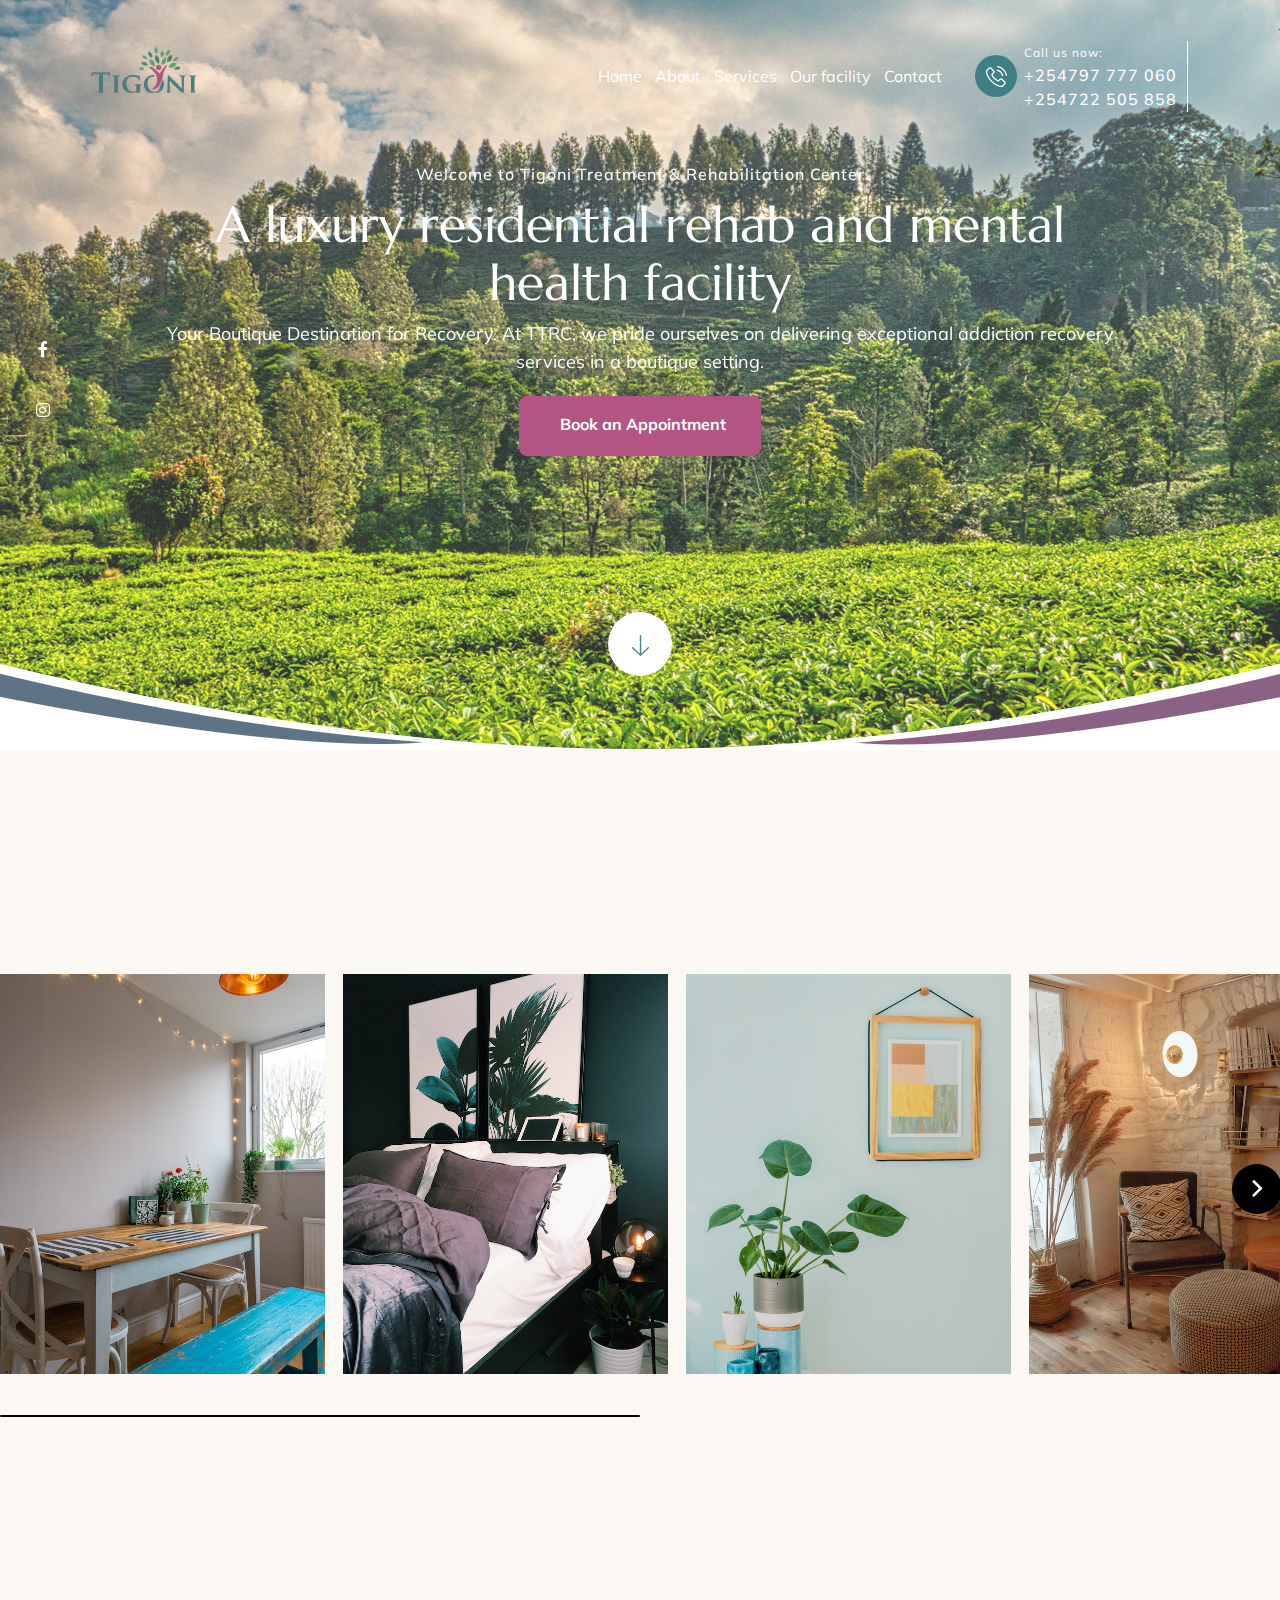
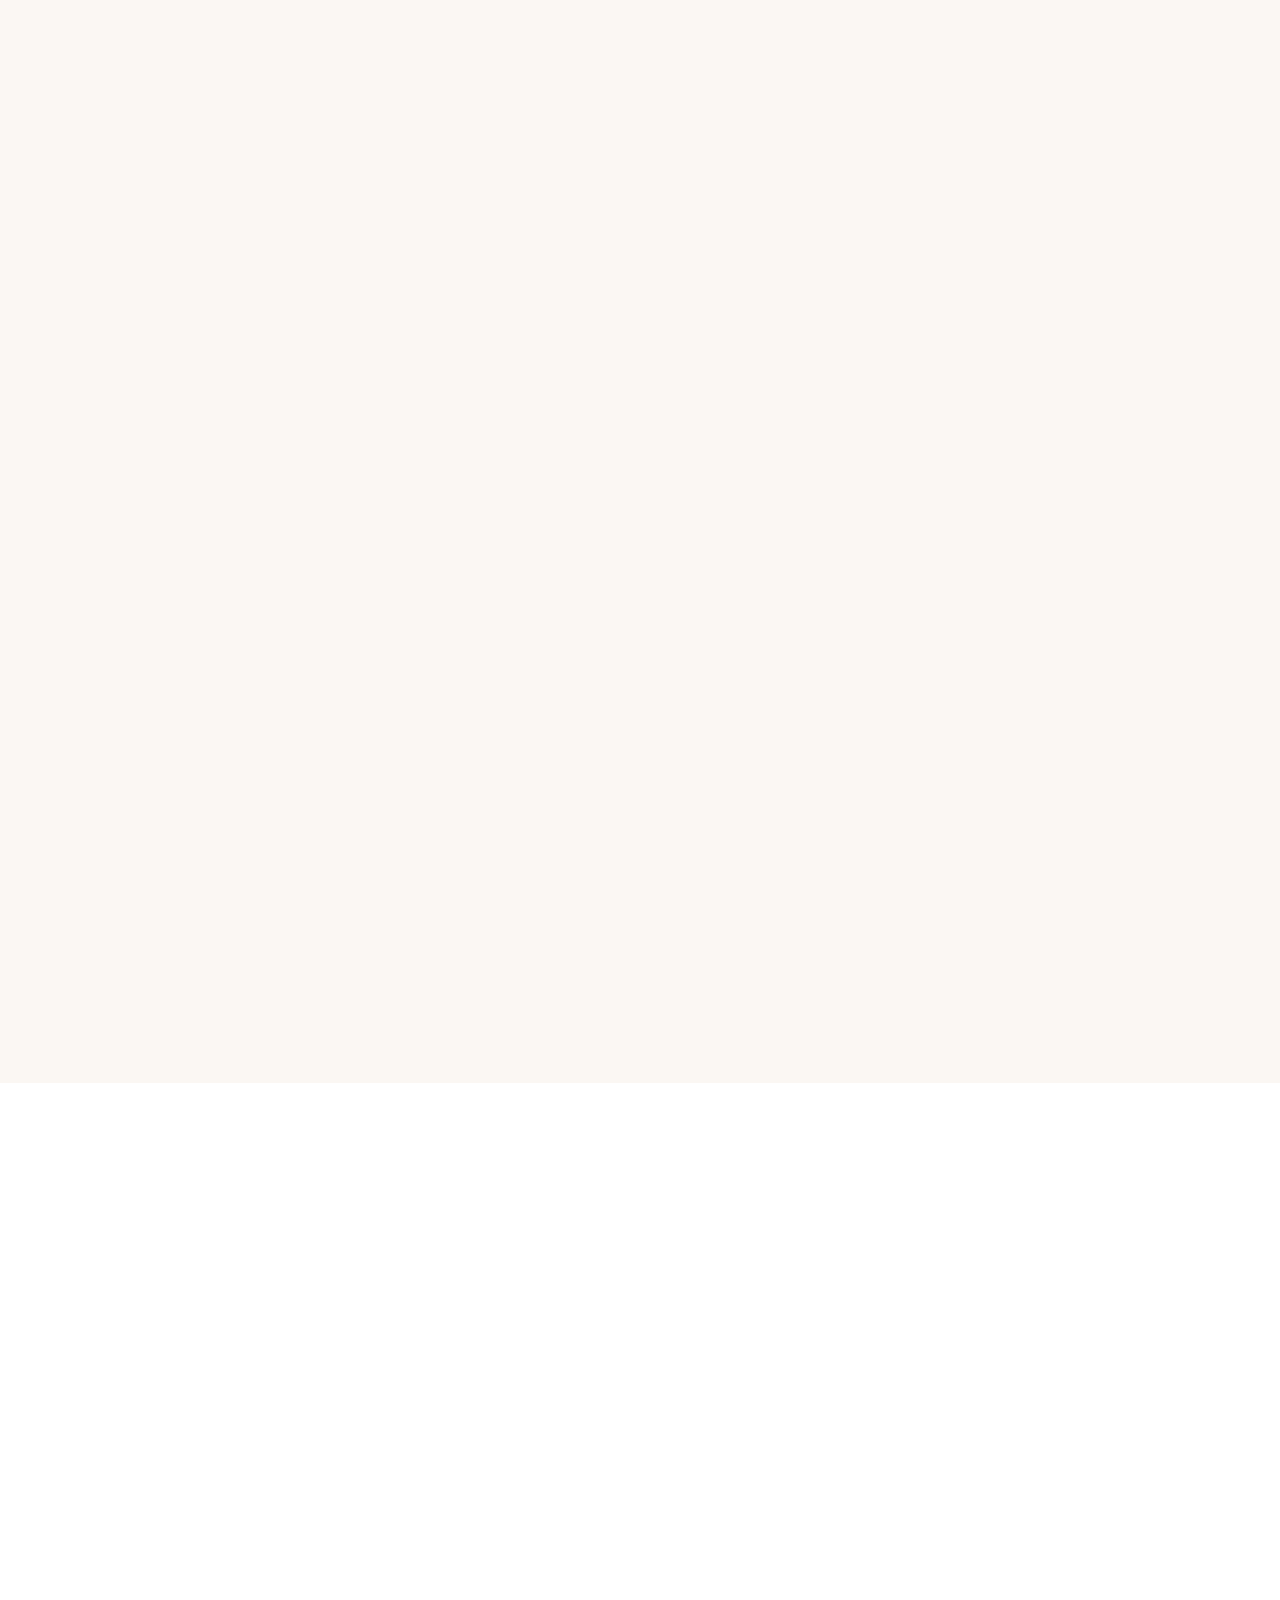
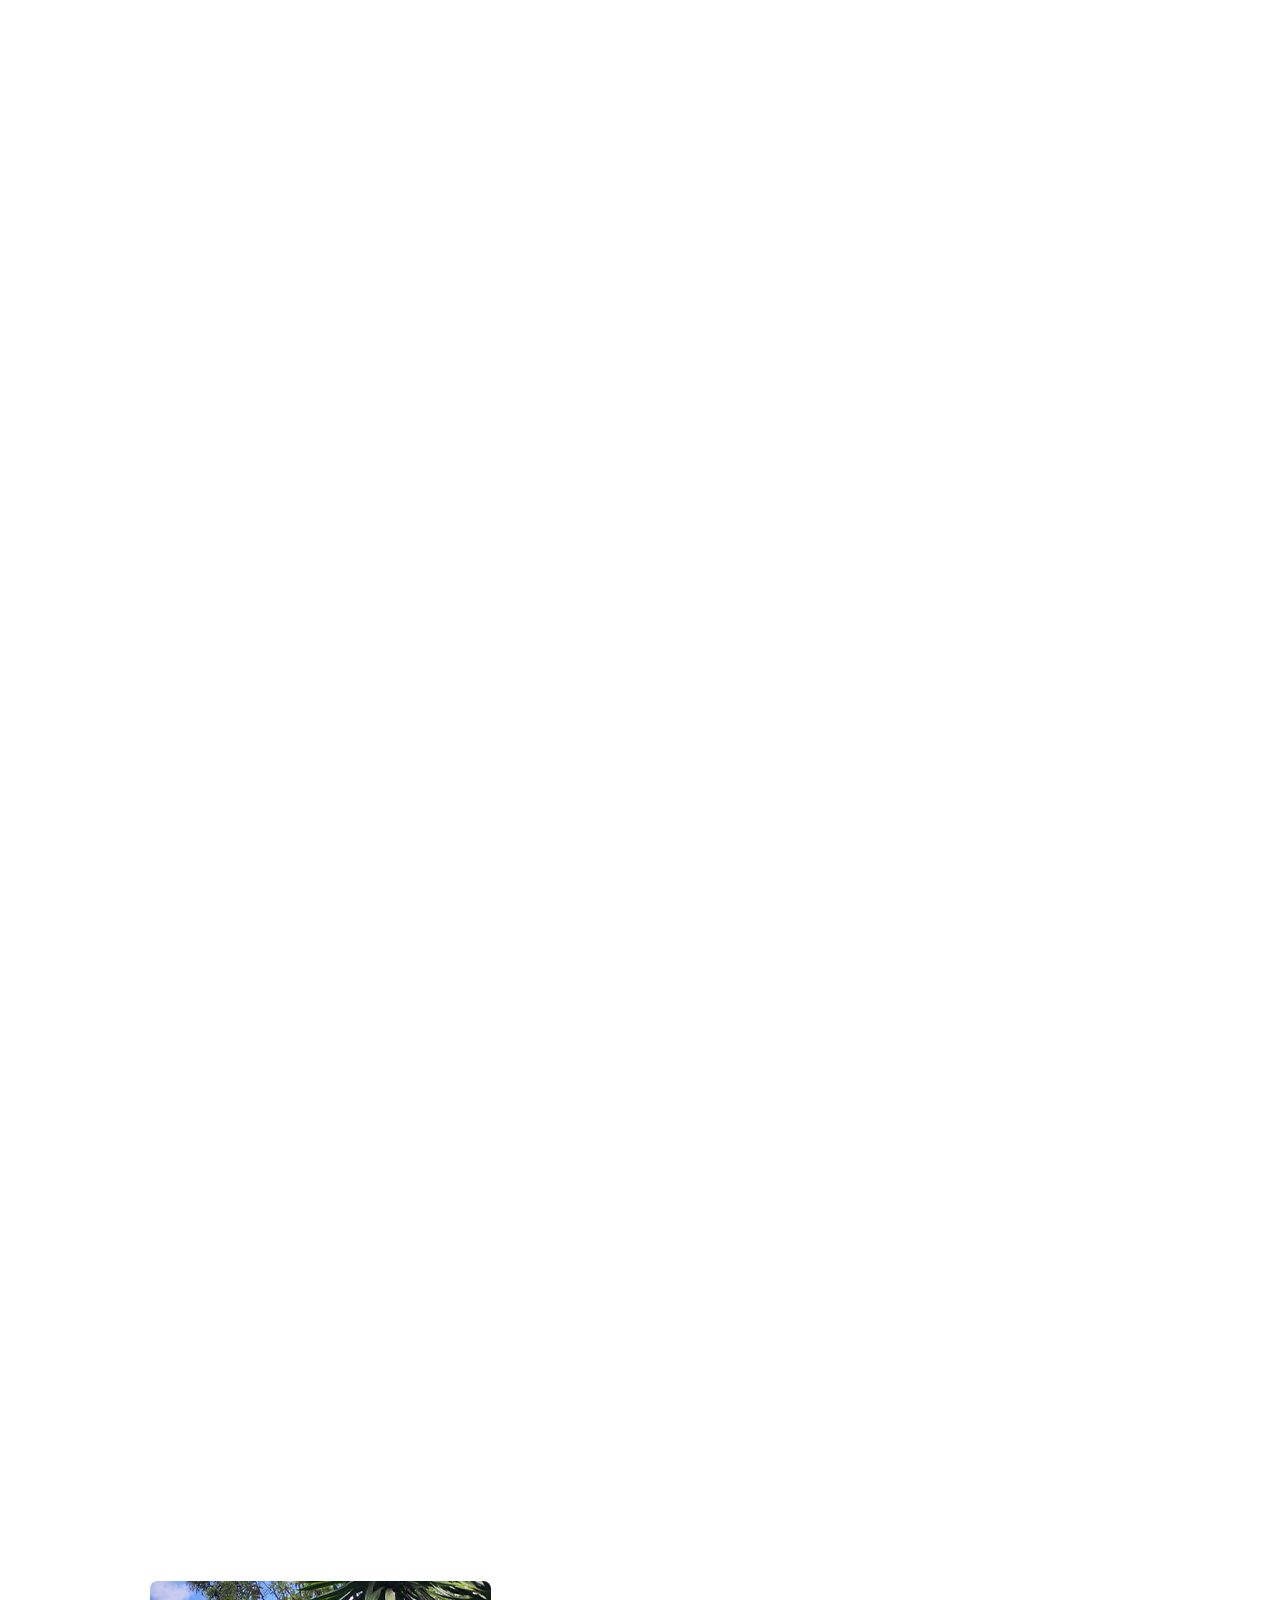
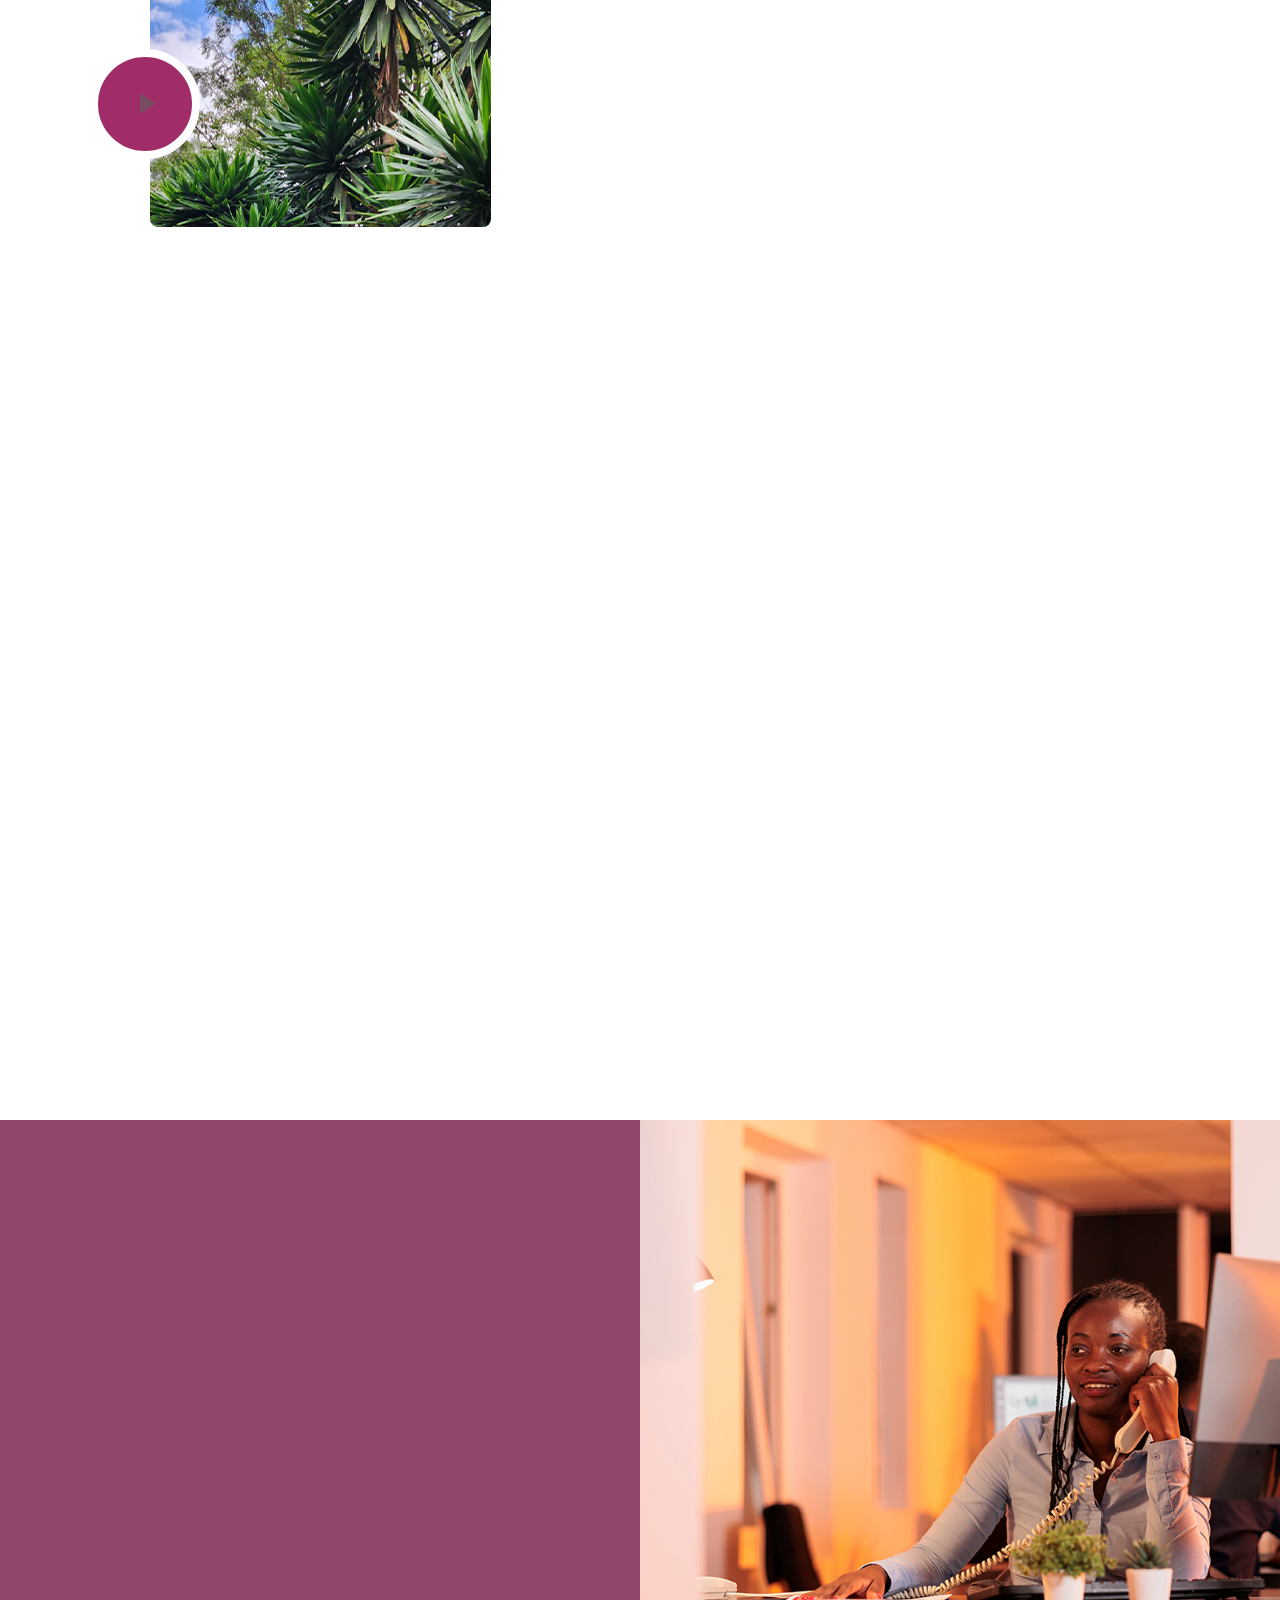
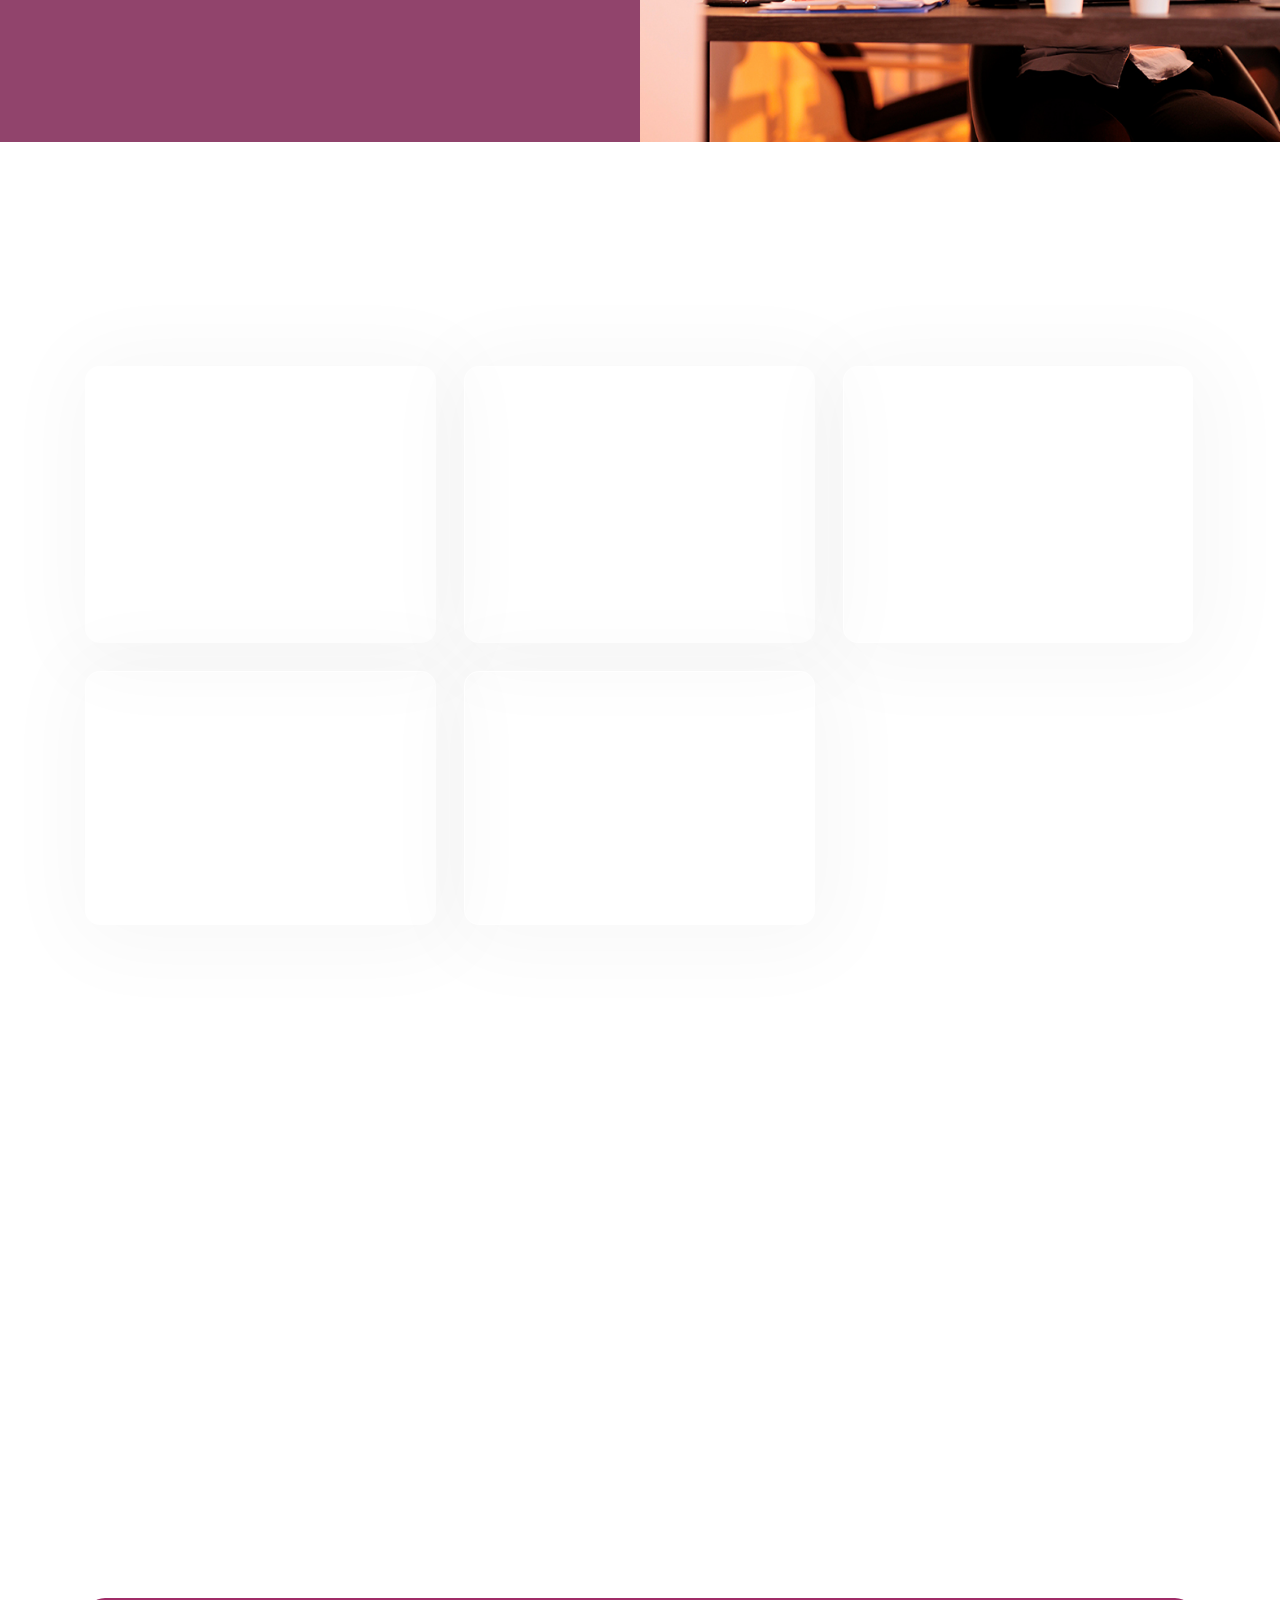
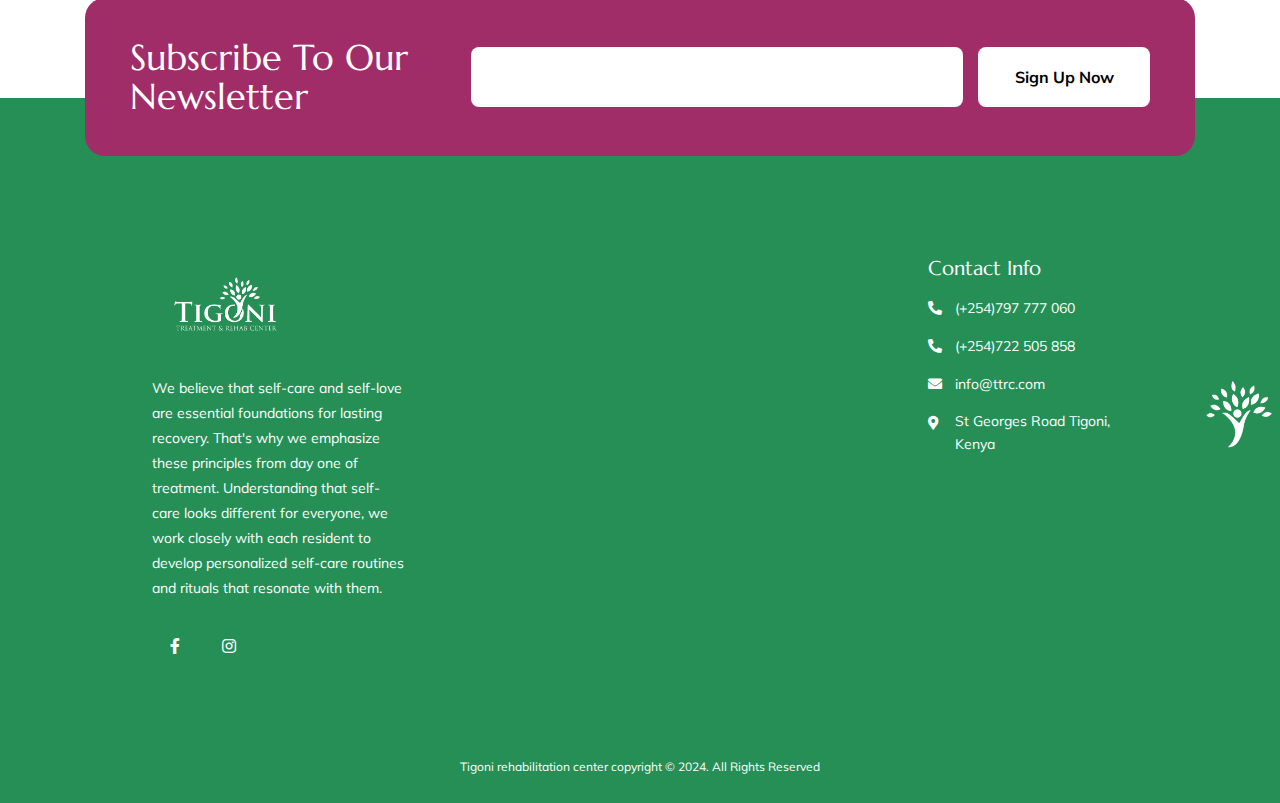
==== commit 3354a47f: "Update index.html" ====
--- a/index.html
+++ b/index.html
@@ -105,7 +105,7 @@
                     <p data-aos="fade-up" data-aos-duration="700">Your Boutique Destination for Recovery. At TTRC, we pride ourselves on delivering exceptional addiction recovery services in a boutique setting.
                     </p>
                     <div class="generic-btn" data-aos="fade-up" data-aos-duration="700">
-                        <a href="contact.html">Book an Appointment</a>
+                        <a href="#scrollsection">Book an Appointment</a>
                     </div>
                 </div>
                 <div class="social-links">
@@ -511,7 +511,7 @@
                     </figure> -->
                     <h4 data-aos="fade-up" data-aos-duration="700">Meditation</h4>
                     <p data-aos="fade-up" data-aos-duration="700">Mindfulness-based meditation practices help individuals cultivate inner peace, reduce stress, and enhance self-awareness.</p>
-                    <a href="services.html" data-aos="fade-up" data-aos-duration="700">Read More <i
+                    <a href="project0.html" data-aos="fade-up" data-aos-duration="700">Read More <i
                             class="fas fa-angle-right"></i></a>
                 </div>
                 <div class="service-type-box">
@@ -520,7 +520,7 @@
                     </figure> -->
                     <h4 data-aos="fade-up" data-aos-duration="700">Yoga</h4>
                     <p data-aos="fade-up" data-aos-duration="700">Yoga sessions integrate breathwork, movement, and meditation to promote physical, mental, and emotional well-being.</p>
-                    <a href="services.html" data-aos="fade-up" data-aos-duration="700">Read More <i
+                    <a href="project1.html" data-aos="fade-up" data-aos-duration="700">Read More <i
                             class="fas fa-angle-right"></i></a>
                 </div>
                 <div class="service-type-box">
@@ -529,7 +529,7 @@
                     </figure> -->
                     <h4 data-aos="fade-up" data-aos-duration="700">Equine Therapy</h4>
                     <p data-aos="fade-up" data-aos-duration="700">Clients have the opportunity to engage in equine-assisted therapy, working with horses to build trust, improve communication skills, and explore emotional issues in a unique and transformative way.</p>
-                    <a href="services.html" data-aos="fade-up" data-aos-duration="700">Read More <i
+                    <a href="project2.html" data-aos="fade-up" data-aos-duration="700">Read More <i
                             class="fas fa-angle-right"></i></a>
                 </div>
                 <div class="service-type-box">
@@ -538,7 +538,7 @@
                     </figure> -->
                     <h4 data-aos="fade-up" data-aos-duration="700">Breathwork</h4>
                     <p data-aos="fade-up" data-aos-duration="700">Breathwork exercises focus on conscious breathing techniques to reduce stress, increase vitality, and promote emotional well-being</p>
-                    <a href="services.html" data-aos="fade-up" data-aos-duration="700">Read More <i
+                    <a href="project3.html" data-aos="fade-up" data-aos-duration="700">Read More <i
                             class="fas fa-angle-right"></i></a>
                 </div>
                 <div class="service-type-box">
@@ -547,7 +547,7 @@
                     </figure> -->
                     <h4 data-aos="fade-up" data-aos-duration="700">Art and Music Therapy</h4>
                     <p data-aos="fade-up" data-aos-duration="700">Creative arts therapies, including art therapy and music therapy, provide expressive outlets for emotional healing and self-discovery</p>
-                    <a href="product.html" data-aos="fade-up" data-aos-duration="700">Read More <i
+                    <a href="project4.html" data-aos="fade-up" data-aos-duration="700">Read More <i
                             class="fas fa-angle-right"></i></a>
                 </div>
 
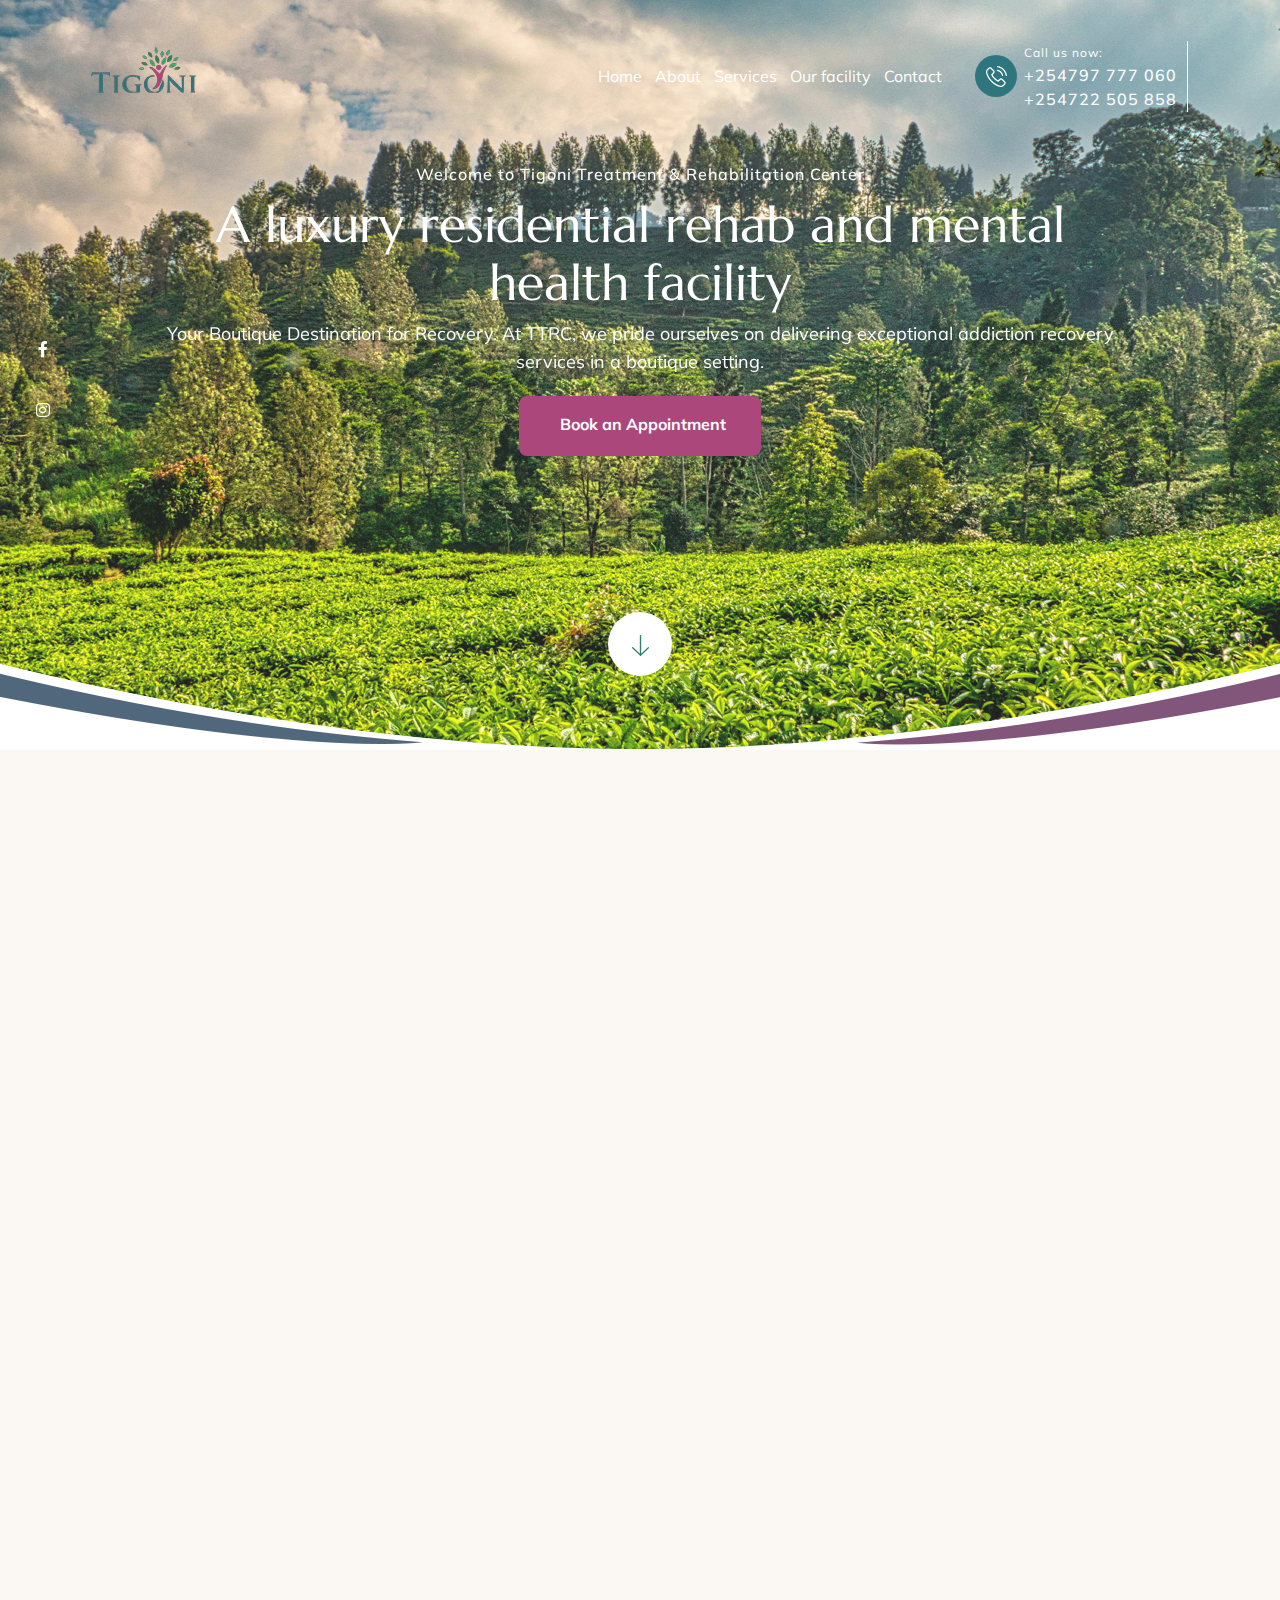
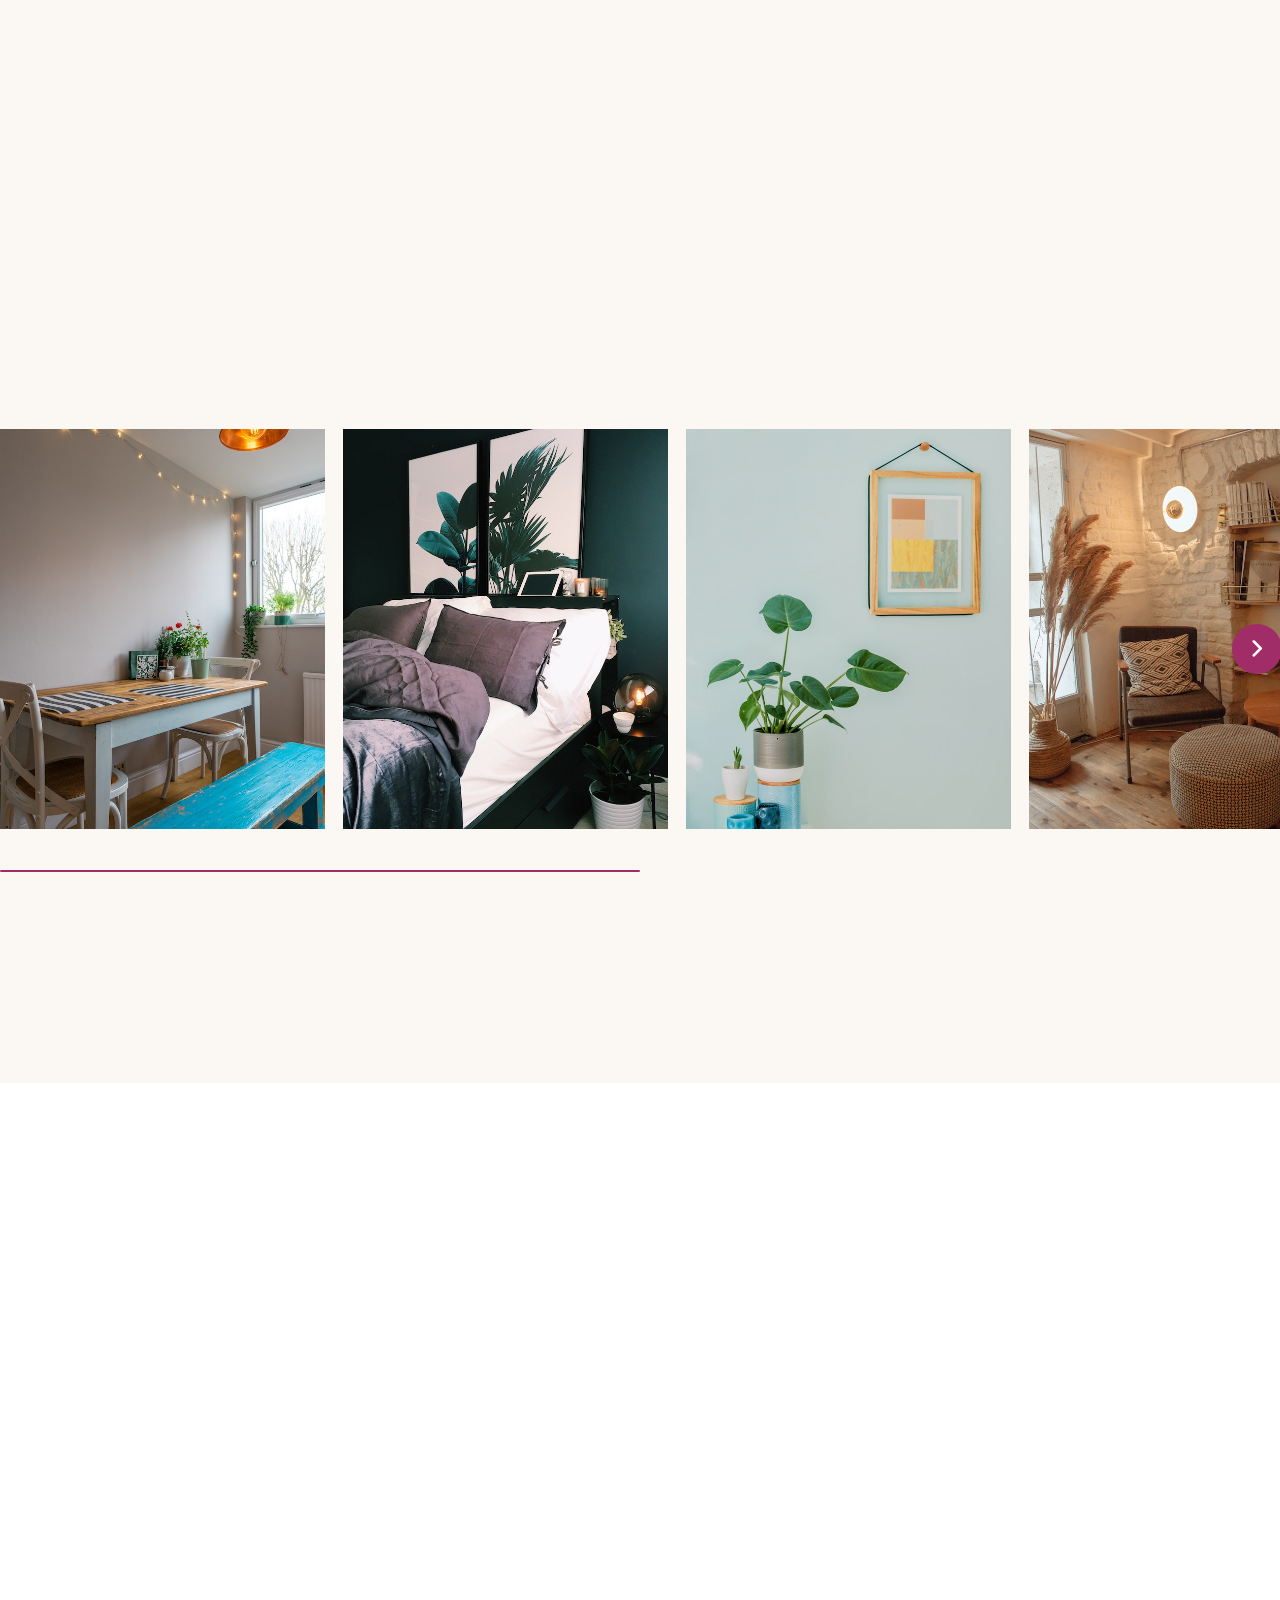
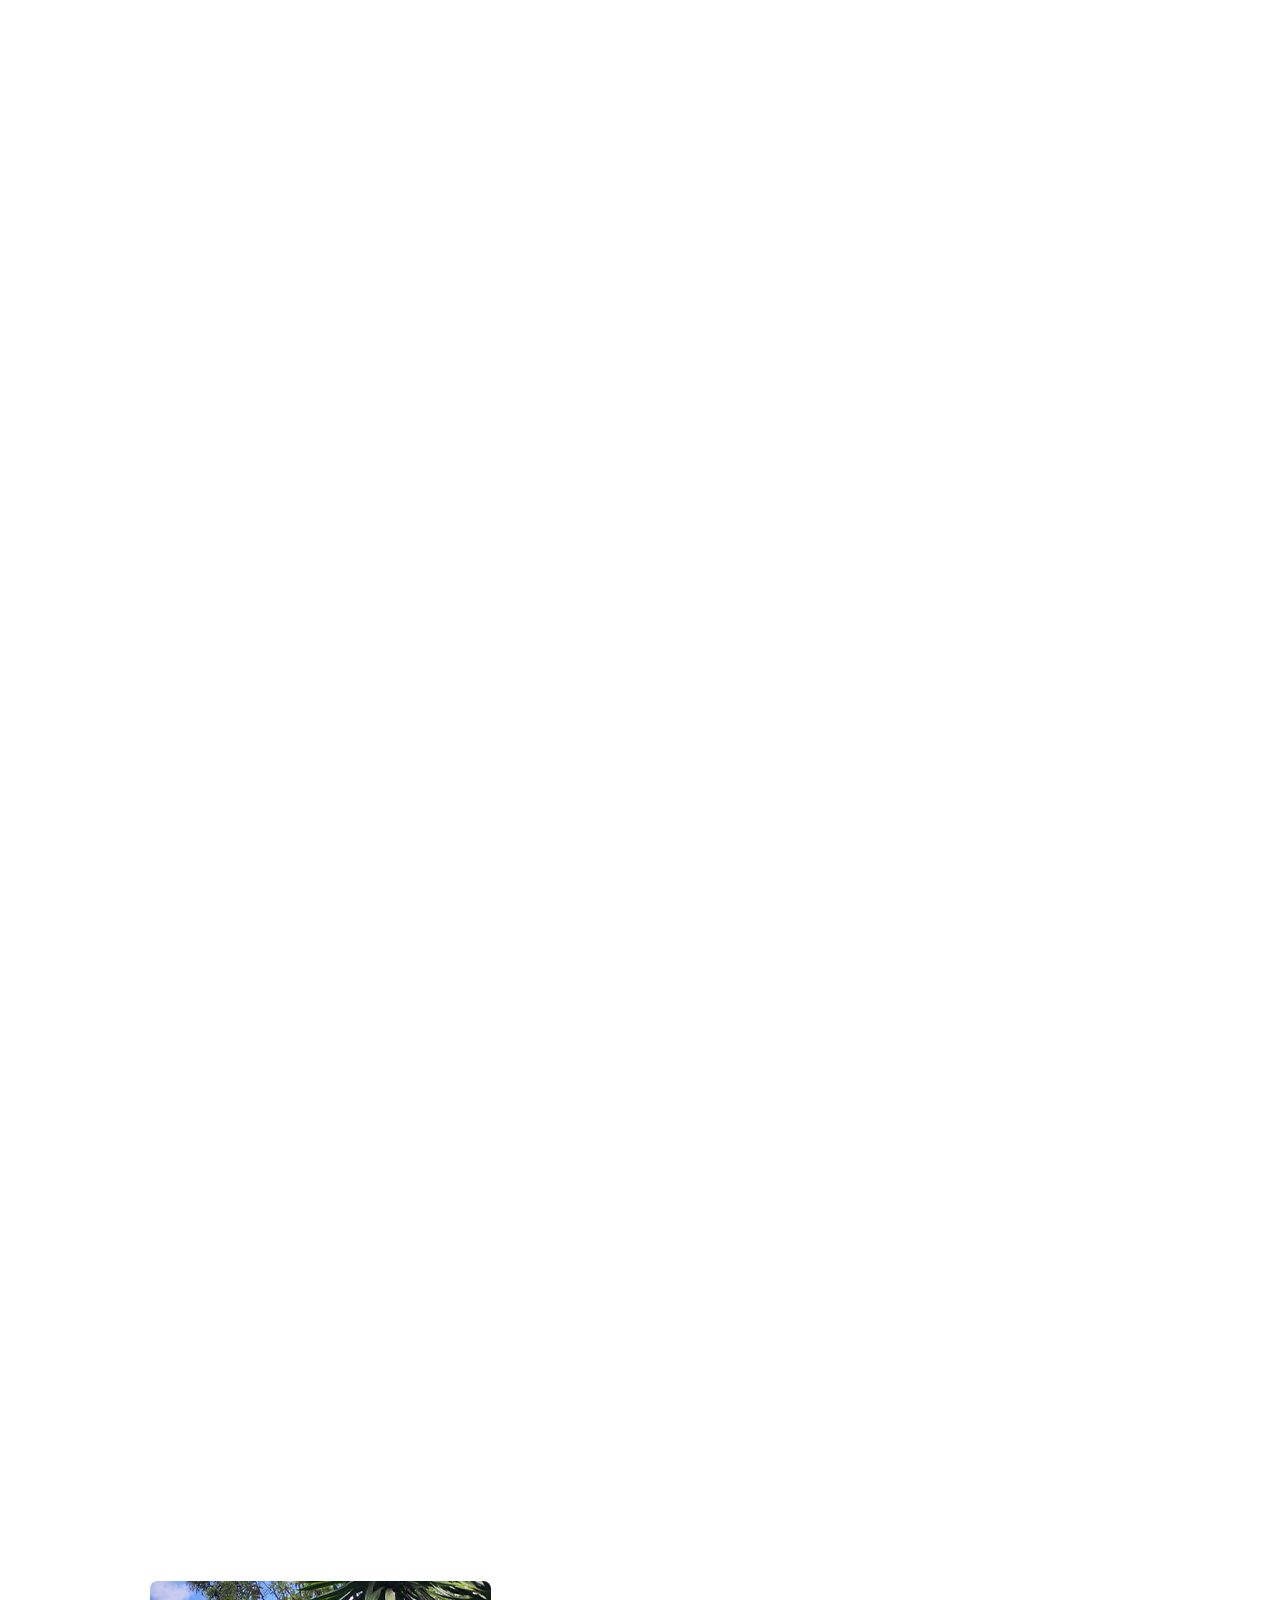
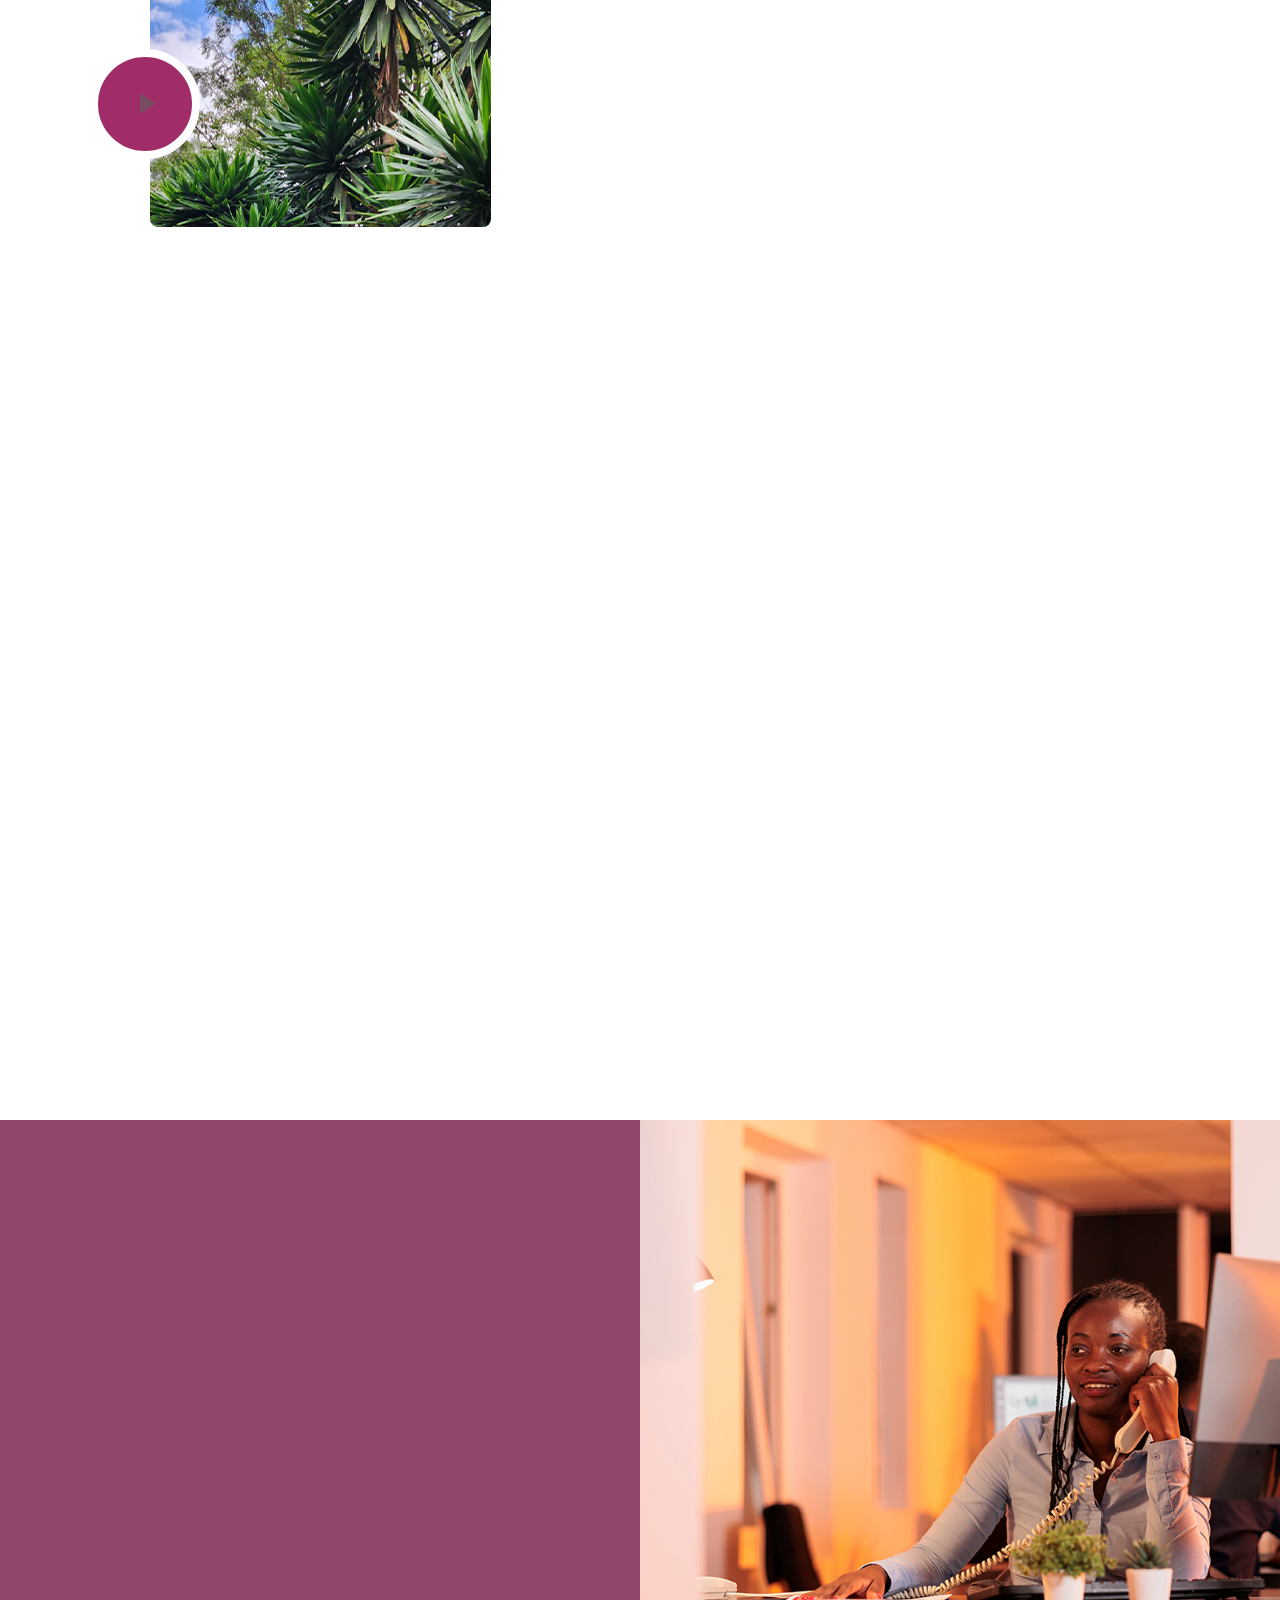
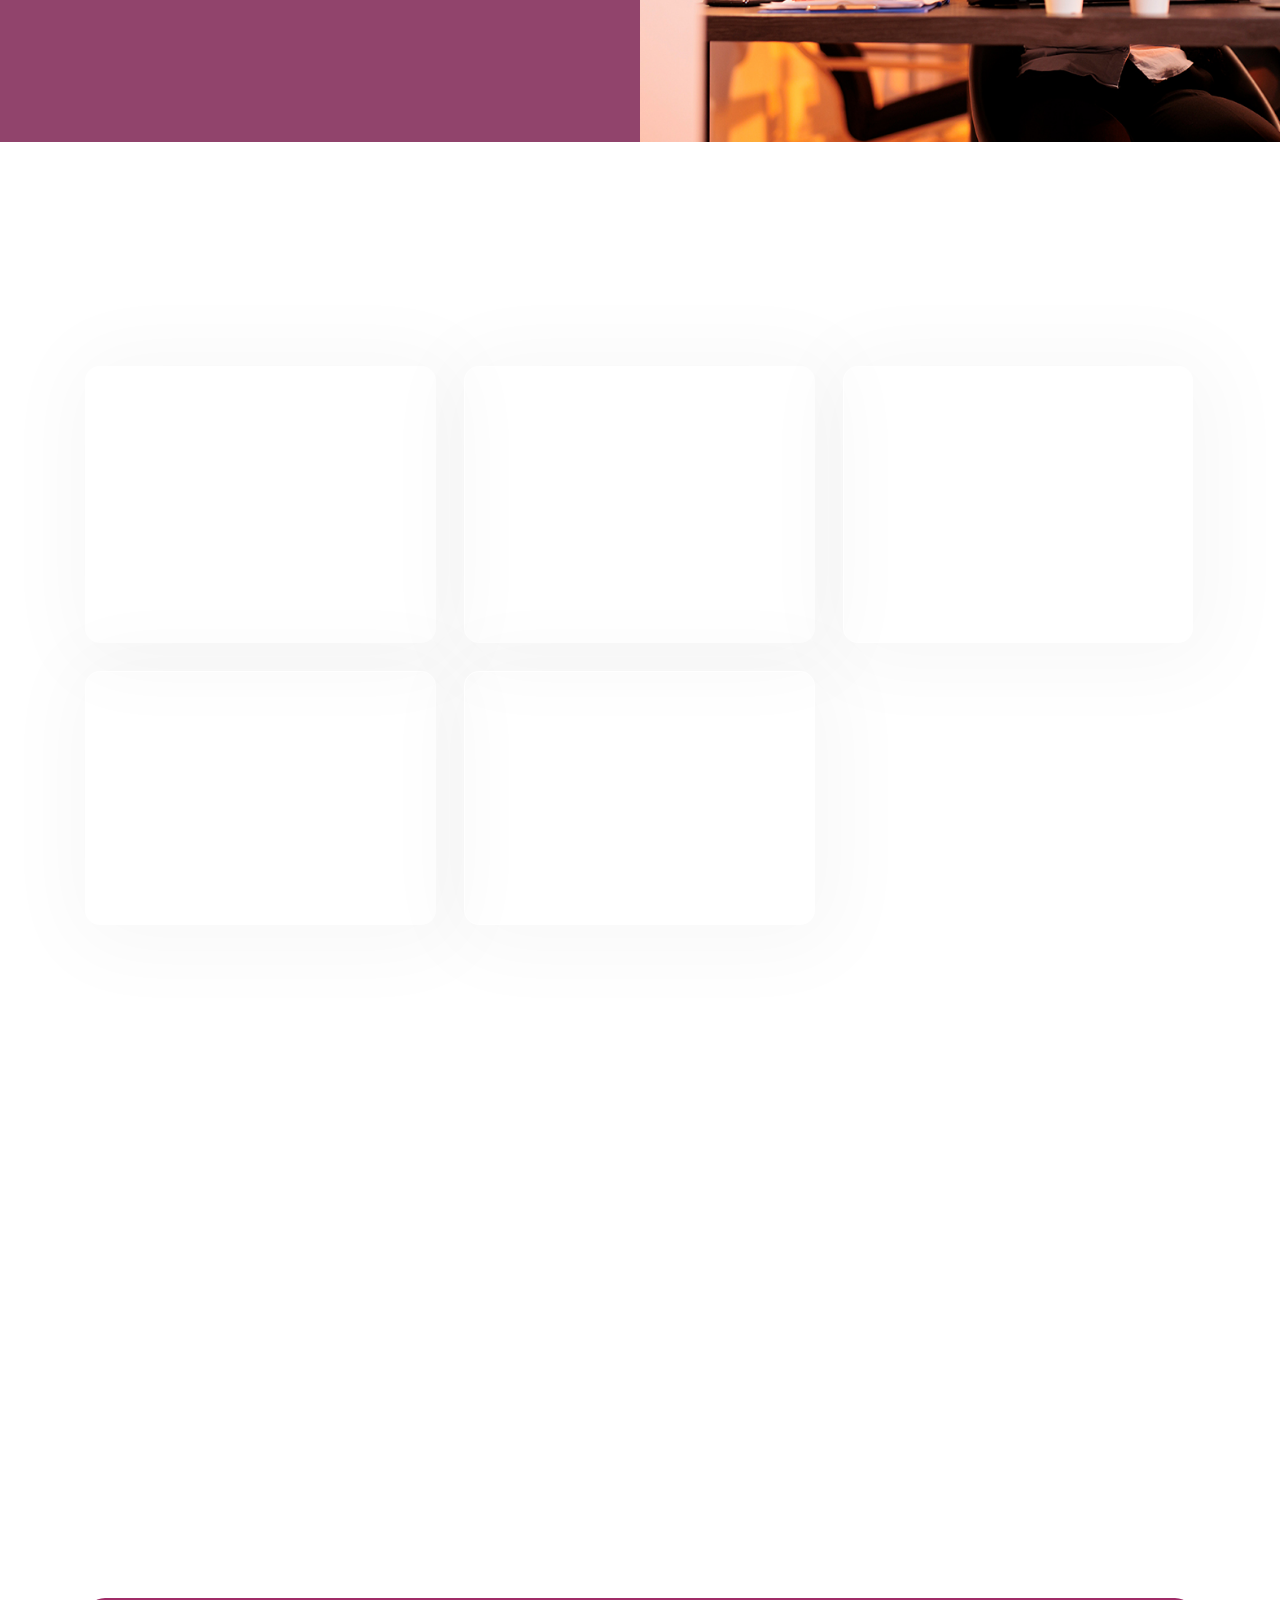
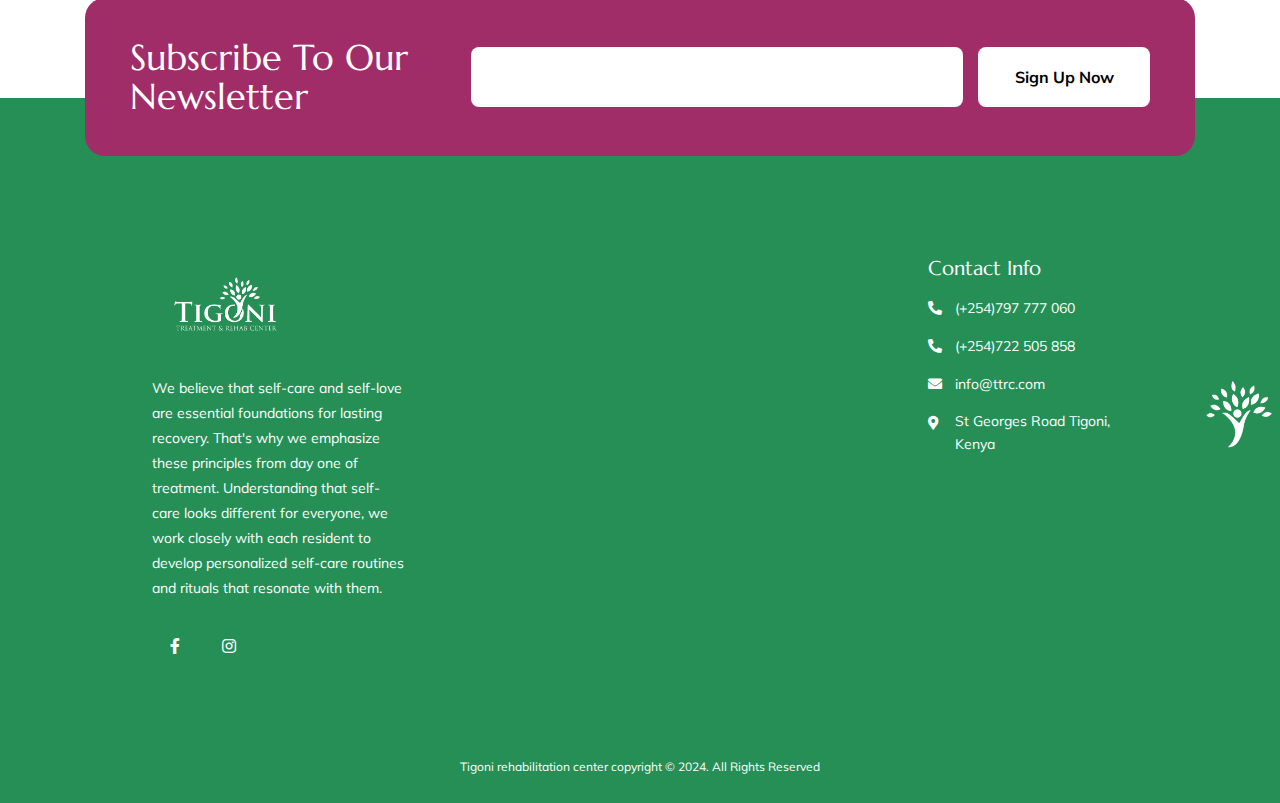
==== commit 8d9bec57: "updated read more section" ====
--- a/index.html
+++ b/index.html
@@ -132,6 +132,91 @@
     </section>
 
     <!-- BANNER SECTION END -->
+
+
+    <!-- SERVICE SECTION START -->
+    <section class="service-main-section w-100 float-left padding-top padding-bottom light-bg">
+        <div class="container">
+            <div class="generic-title text-center">
+                <span class="small-text" data-aos="fade-up" data-aos-duration="700">Who we are</span>
+                <h2 class="mb-0" data-aos="fade-up" data-aos-duration="700">
+                    Tigoni Treatment and Rehabilitation Center is a recovery facility located in Tigoni, Kenya. We are dedicated to providing personalized treatment plans for individuals:
+                </h2>
+            </div>
+            <div class="service-slider" data-aos="fade-up" data-aos-duration="700">
+                <div id="owl-carouselone" class="owl-carousel owl-theme">
+                    <div class="item">
+                        <div class="treatment-types text-center">
+                            <figure>
+                                <img src="assets/images/treatment-img1.jpg" alt="treatment-img1">
+                            </figure>
+                            <div class="type-img">
+                                <figure class="mb-0">
+                                    <img src="assets/images/type-img1.png" alt="type-img1">
+                                </figure>
+                            </div>
+                            <h4>Struggling with Drug Addiction </h4>
+                            <p>Our programs provide comprehensive support for individuals dealing with addiction to alcohol, drugs, or other substances. We offer detoxification services, residential rehabilitation, outpatient treatment, and aftercare support
+                                to help clients achieve and maintain sobriety.
+                            </p>
+                        </div>
+                    </div>
+                    <div class="item">
+                        <div class="treatment-types text-center">
+                            <figure>
+                                <img src="assets/images/treatment-img2.jpg" alt="treatment-img2">
+                            </figure>
+                            <div class="type-img">
+                                <figure class="mb-0">
+                                    <img src="assets/images/type-img2.png" alt="type-img2">
+                                </figure>
+                            </div>
+                            <h4>People with Mental Health Disorders</h4>
+                            <p> TTRC offers specialized treatment for individuals living with mental health disorders such as depression, anxiety, bipolar disorder, PTSD, and other mental disorders. Our therapeutic interventions aim to alleviate symptoms,
+                                enhance coping skills, and improve overall mental well-being.
+                            </p>
+
+                        </div>
+                    </div>
+                    <div class="item">
+                        <div class="treatment-types text-center">
+                            <figure>
+                                <img src="assets/images/treatment-img3.jpg" alt="treatment-img3">
+                            </figure>
+                            <div class="type-img">
+                                <figure class="mb-0">
+                                    <img src="assets/images/type-img3.png" alt="type-img3">
+                                </figure>
+                            </div>
+                            <h4>Demographic</h4>
+                            <p>
+                                We offer tailored programs specifically designed to meet the unique needs of young individuals facing substance abuse or mental health challenges. These programs incorporate age-appropriate interventions, peer support, and life skills development to facilitate
+                                successful transition to adulthood.
+                            </p>
+
+                        </div>
+                    </div>
+
+                    <div class="item">
+                        <div class="treatment-types text-center">
+                            <figure>
+                                <img src="assets/images/treatment-img5.jpg" alt="treatment-img3">
+                            </figure>
+                            <div class="type-img">
+                                <figure class="mb-0">
+                                    <img src="assets/images/type-img3.png" alt="type-img3">
+                                </figure>
+                            </div>
+                            <h4>Professionals</h4>
+                            <p> We recognize that individuals in demanding professions may face unique stressors and barriers to seeking help for substance abuse or mental health concerns. Our programs offer specialized support for professionals, including
+                                confidentiality safeguards and flexible scheduling options.</p>
+
+                        </div>
+                    </div>
+                </div>
+            </div>
+        </div>
+    </section>
     <!--SLIDER START-->
     <section class="service-main-section w-100 float-left padding-top padding-bottom light-bg">
         <div class="container2">
@@ -141,8 +226,8 @@
             </div>
             <div class="slider-wrapper">
                 <button id="prev-slide" class="slide-button material-symbols-rounded">
-            chevron_left
-            </button>
+                chevron_left
+                </button>
                 <ul class="image-list">
                     <img class="image-item" src="images/img-1.jpg" alt="img-1" />
                     <img class="image-item" src="images/img-2.jpg" alt="img-2" />
@@ -156,8 +241,8 @@
                     <img class="image-item" src="images/img-10.jpg" alt="img-10" />
                 </ul>
                 <button id="next-slide" class="slide-button material-symbols-rounded">
-            chevron_right
-            </button>
+                chevron_right
+                </button>
             </div>
             <div class="slider-scrollbar">
                 <div class="scrollbar-track">
@@ -167,96 +252,7 @@
         </div>
     </section>
 
-
-
-
-
-
     <!--SLIDER END-->
-
-    <!-- SERVICE SECTION START -->
-    <section class="service-main-section w-100 float-left padding-top padding-bottom light-bg">
-        <div class="container">
-            <div class="generic-title text-center">
-                <span class="small-text" data-aos="fade-up" data-aos-duration="700">Who we are</span>
-                <h2 class="mb-0" data-aos="fade-up" data-aos-duration="700">
-                    Tigoni Treatment and Rehabilitation Center is a recovery facility located in Tigoni, Kenya. We are dedicated to providing personalized treatment plans for individuals:
-                </h2>
-            </div>
-            <div class="service-slider" data-aos="fade-up" data-aos-duration="700">
-                <div id="owl-carouselone" class="owl-carousel owl-theme">
-                    <div class="item">
-                        <div class="treatment-types text-center">
-                            <figure>
-                                <img src="assets/images/treatment-img1.jpg" alt="treatment-img1">
-                            </figure>
-                            <div class="type-img">
-                                <figure class="mb-0">
-                                    <img src="assets/images/type-img1.png" alt="type-img1">
-                                </figure>
-                            </div>
-                            <h4>Struggling with Drug Addiction </h4>
-                            <p>Our programs provide comprehensive support for individuals dealing with addiction to alcohol, drugs, or other substances. We offer detoxification services, residential rehabilitation, outpatient treatment, and aftercare support
-                                to help clients achieve and maintain sobriety.
-                            </p>
-                        </div>
-                    </div>
-                    <div class="item">
-                        <div class="treatment-types text-center">
-                            <figure>
-                                <img src="assets/images/treatment-img2.jpg" alt="treatment-img2">
-                            </figure>
-                            <div class="type-img">
-                                <figure class="mb-0">
-                                    <img src="assets/images/type-img2.png" alt="type-img2">
-                                </figure>
-                            </div>
-                            <h4>People with Mental Health Disorders</h4>
-                            <p> TTRC offers specialized treatment for individuals living with mental health disorders such as depression, anxiety, bipolar disorder, PTSD, and other mental disorders. Our therapeutic interventions aim to alleviate symptoms,
-                                enhance coping skills, and improve overall mental well-being.
-                            </p>
-
-                        </div>
-                    </div>
-                    <div class="item">
-                        <div class="treatment-types text-center">
-                            <figure>
-                                <img src="assets/images/treatment-img3.jpg" alt="treatment-img3">
-                            </figure>
-                            <div class="type-img">
-                                <figure class="mb-0">
-                                    <img src="assets/images/type-img3.png" alt="type-img3">
-                                </figure>
-                            </div>
-                            <h4>Demographic</h4>
-                            <p>
-                                We offer tailored programs specifically designed to meet the unique needs of young individuals facing substance abuse or mental health challenges. These programs incorporate age-appropriate interventions, peer support, and life skills development to facilitate
-                                successful transition to adulthood.
-                            </p>
-
-                        </div>
-                    </div>
-
-                    <div class="item">
-                        <div class="treatment-types text-center">
-                            <figure>
-                                <img src="assets/images/treatment-img5.jpg" alt="treatment-img3">
-                            </figure>
-                            <div class="type-img">
-                                <figure class="mb-0">
-                                    <img src="assets/images/type-img3.png" alt="type-img3">
-                                </figure>
-                            </div>
-                            <h4>Professionals</h4>
-                            <p> We recognize that individuals in demanding professions may face unique stressors and barriers to seeking help for substance abuse or mental health concerns. Our programs offer specialized support for professionals, including
-                                confidentiality safeguards and flexible scheduling options.</p>
-
-                        </div>
-                    </div>
-                </div>
-            </div>
-        </div>
-    </section>
     <section class="index3-service-section w-100 float-left padding-top padding-bottom">
         <div class="container">
             <div class="generic-title text-center">
--- a/assets/css/custom.css
+++ b/assets/css/custom.css
@@ -87,7 +87,7 @@
 }
 
 .padding-top {
-    padding-top: 20px;
+    padding-top: 5px;
 }
 
 .padding-bottom {
@@ -581,20 +581,20 @@
     border: none;
     height: 50px;
     width: 50px;
-    z-index: 2;
+    z-index: 10;
     color: #fff;
     display: flex;
     cursor: pointer;
     font-size: 2.2rem;
-    background: #000;
+    background: #a02d68;
     align-items: center;
     justify-content: center;
     border-radius: 50%;
-    transform: translateY(-20%);
+    transform: translateY(-10%);
 }
 
 .slider-wrapper .slide-button:hover {
-    background: #0e0b08;
+    background: #12626B;
 }
 
 .slider-wrapper .slide-button#prev-slide {
@@ -650,7 +650,7 @@
 
 .slider-scrollbar .scrollbar-thumb {
     position: absolute;
-    background: #000;
+    background: #a02d68;
     top: 0;
     bottom: 0;
     width: 50%;
